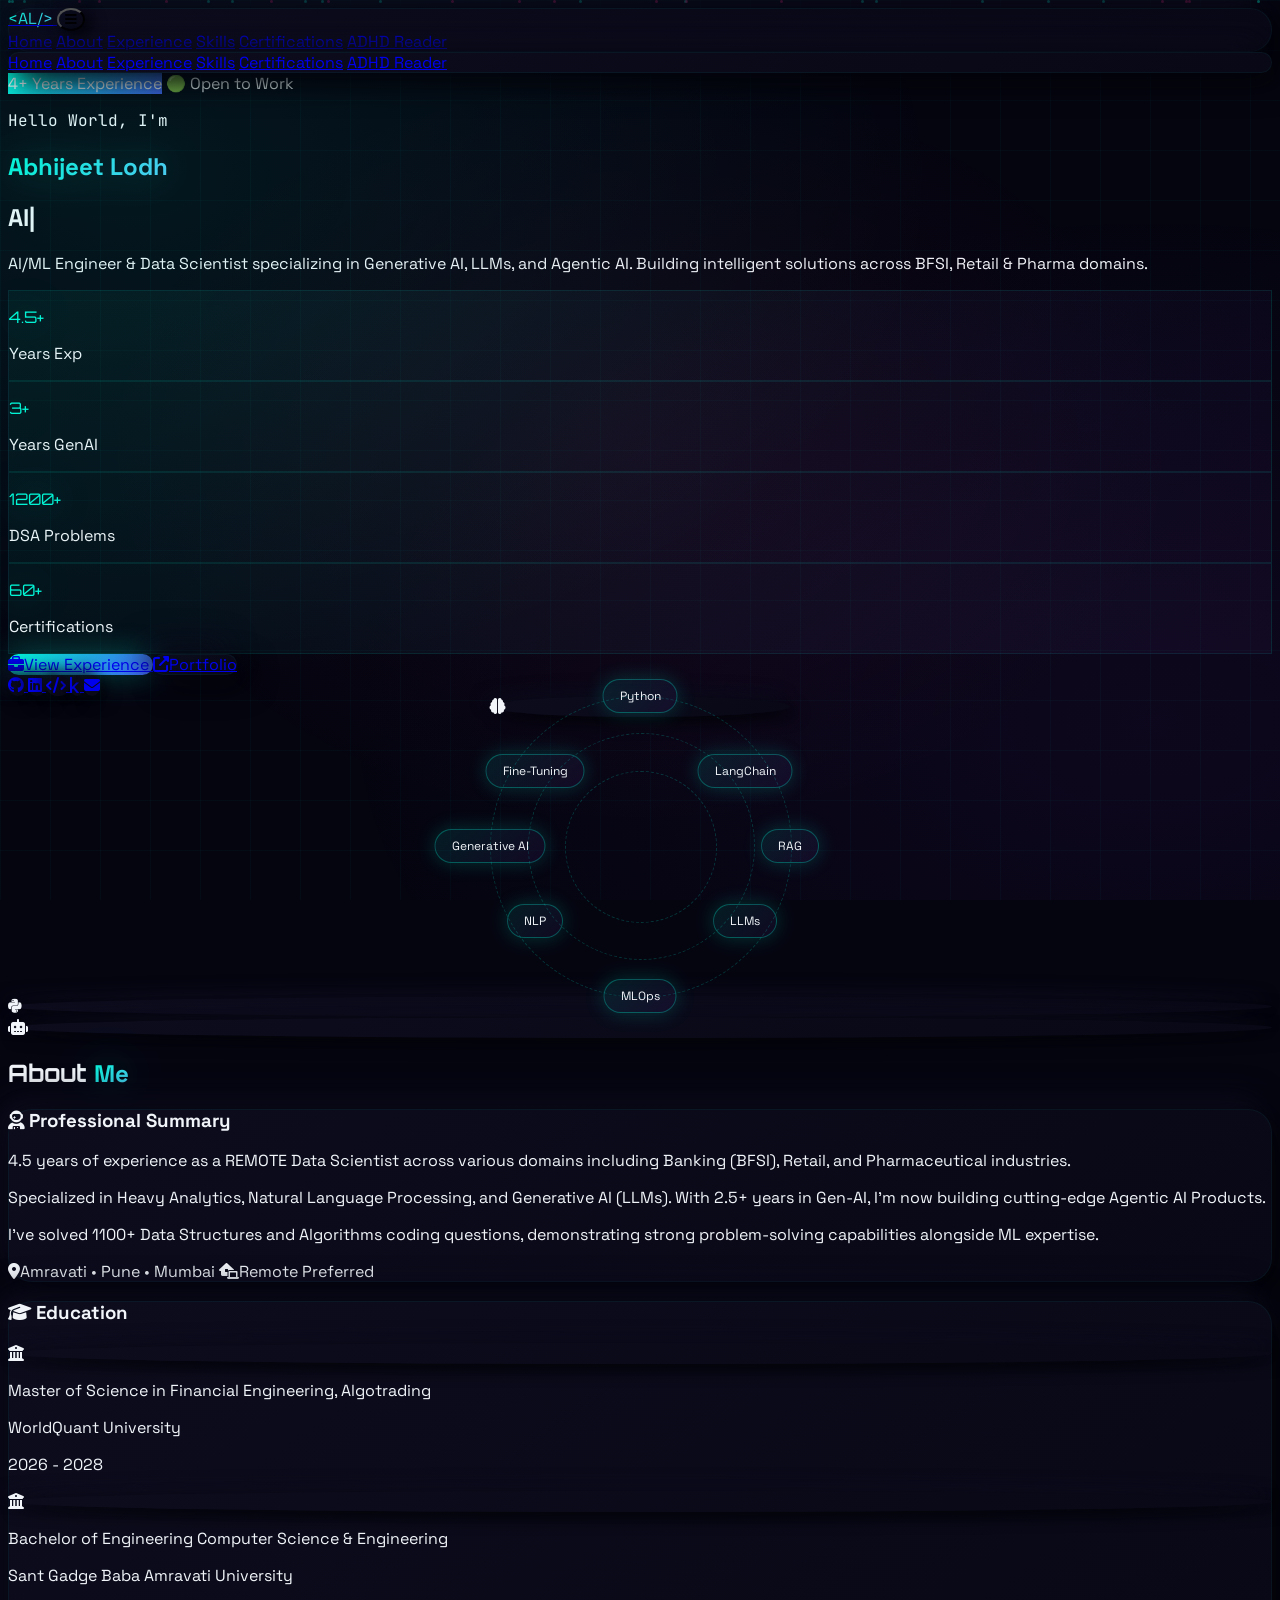
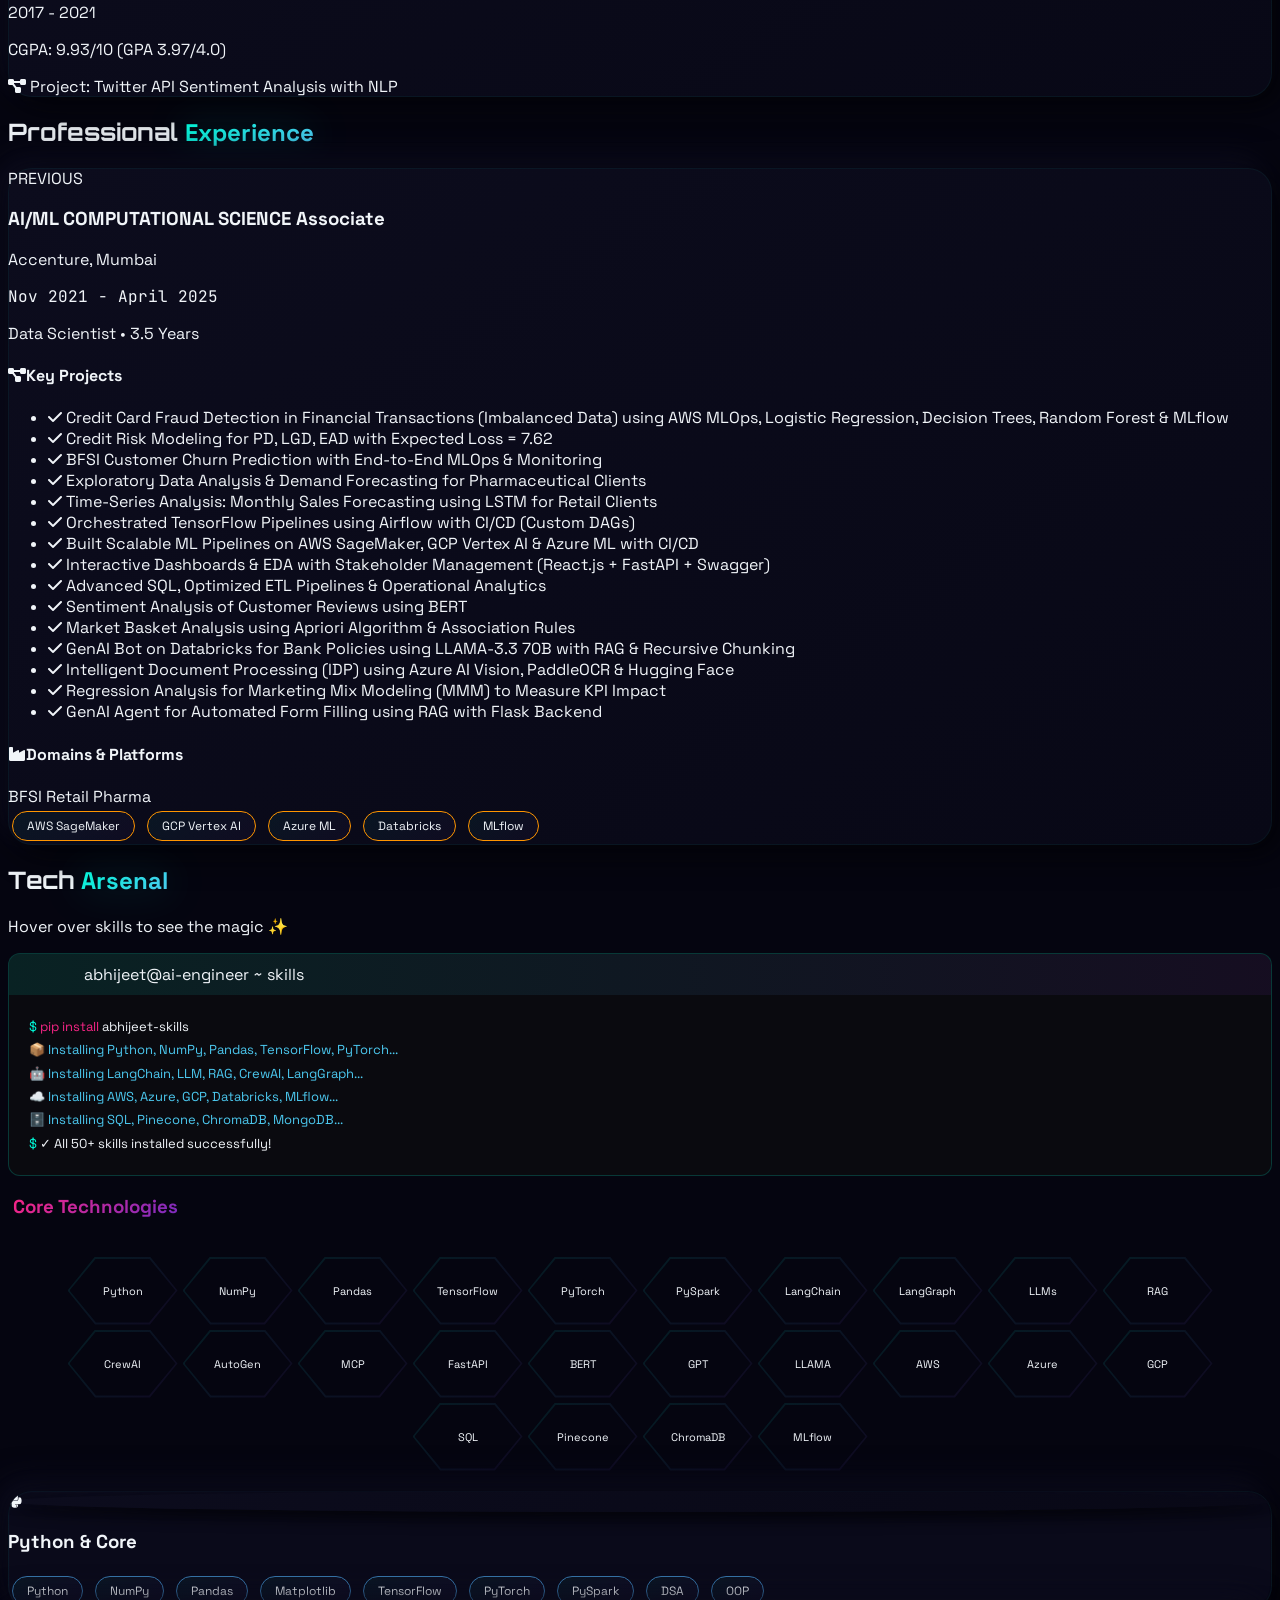
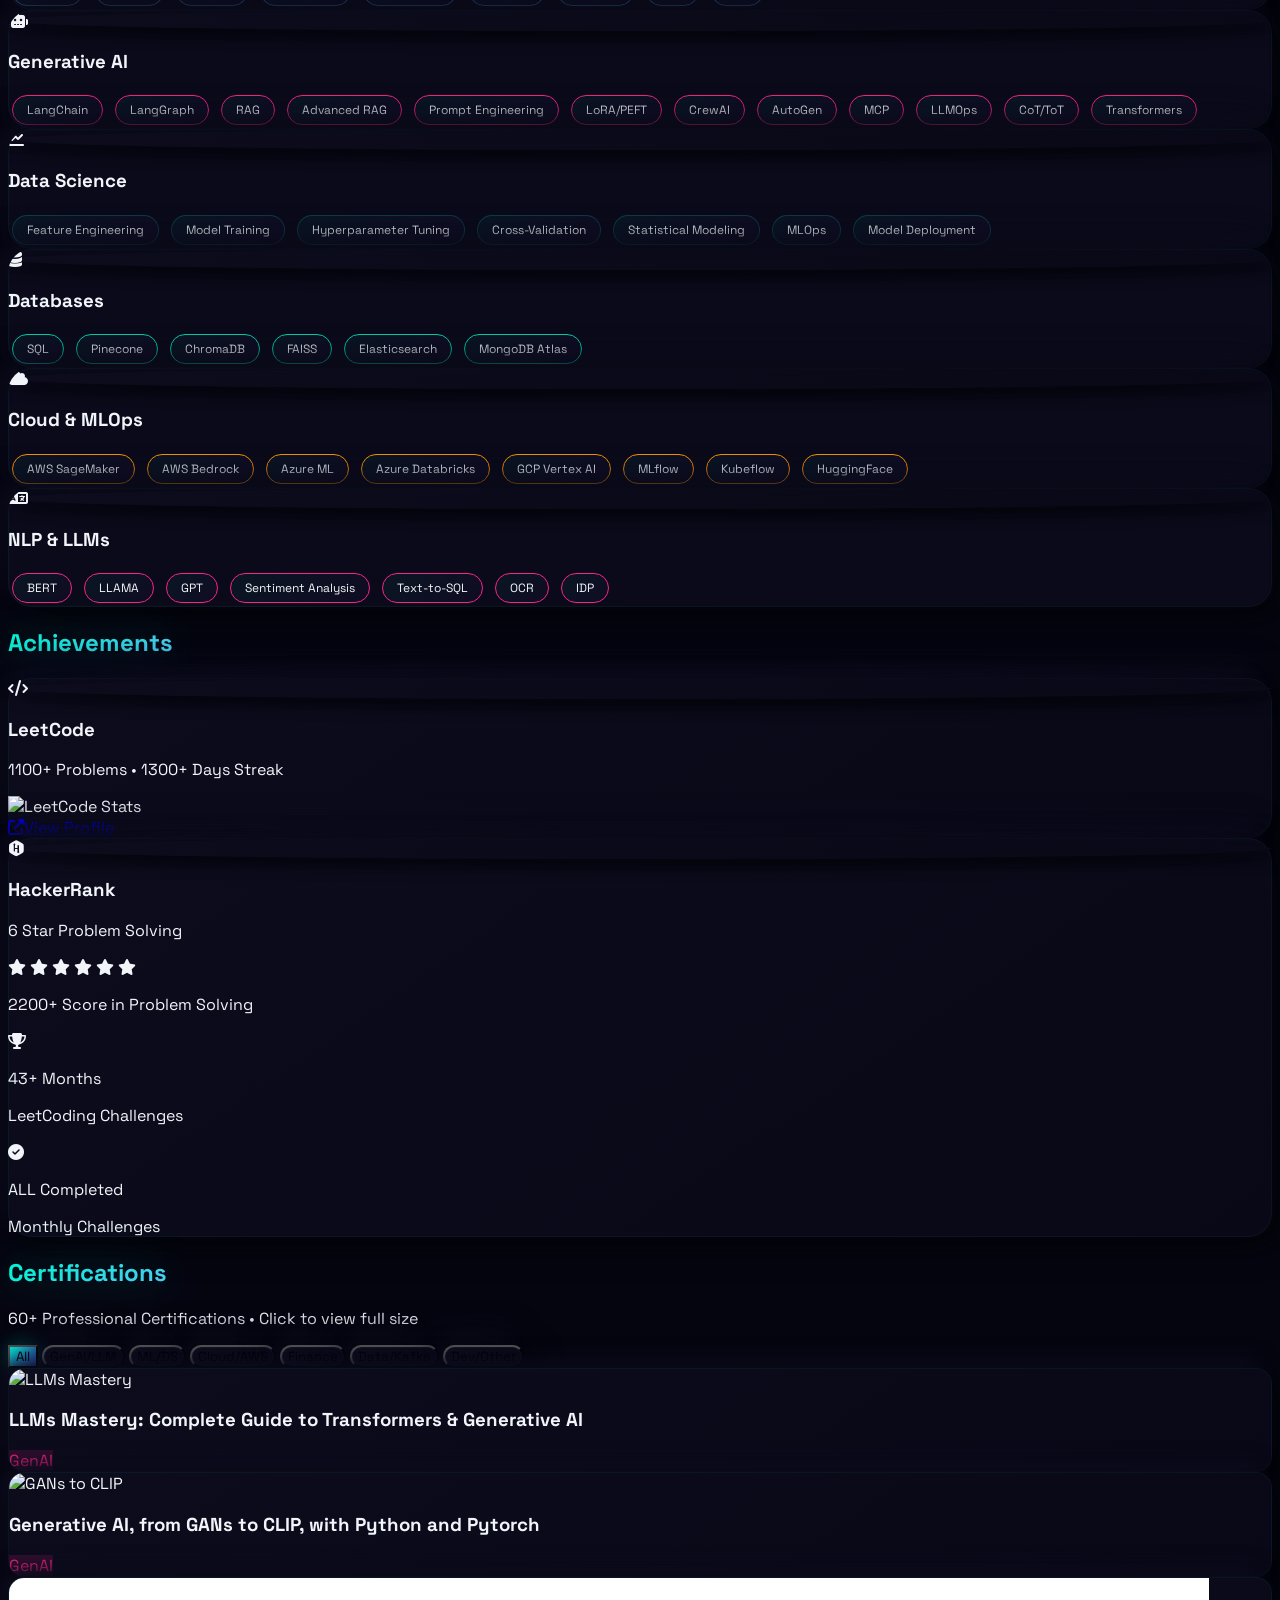
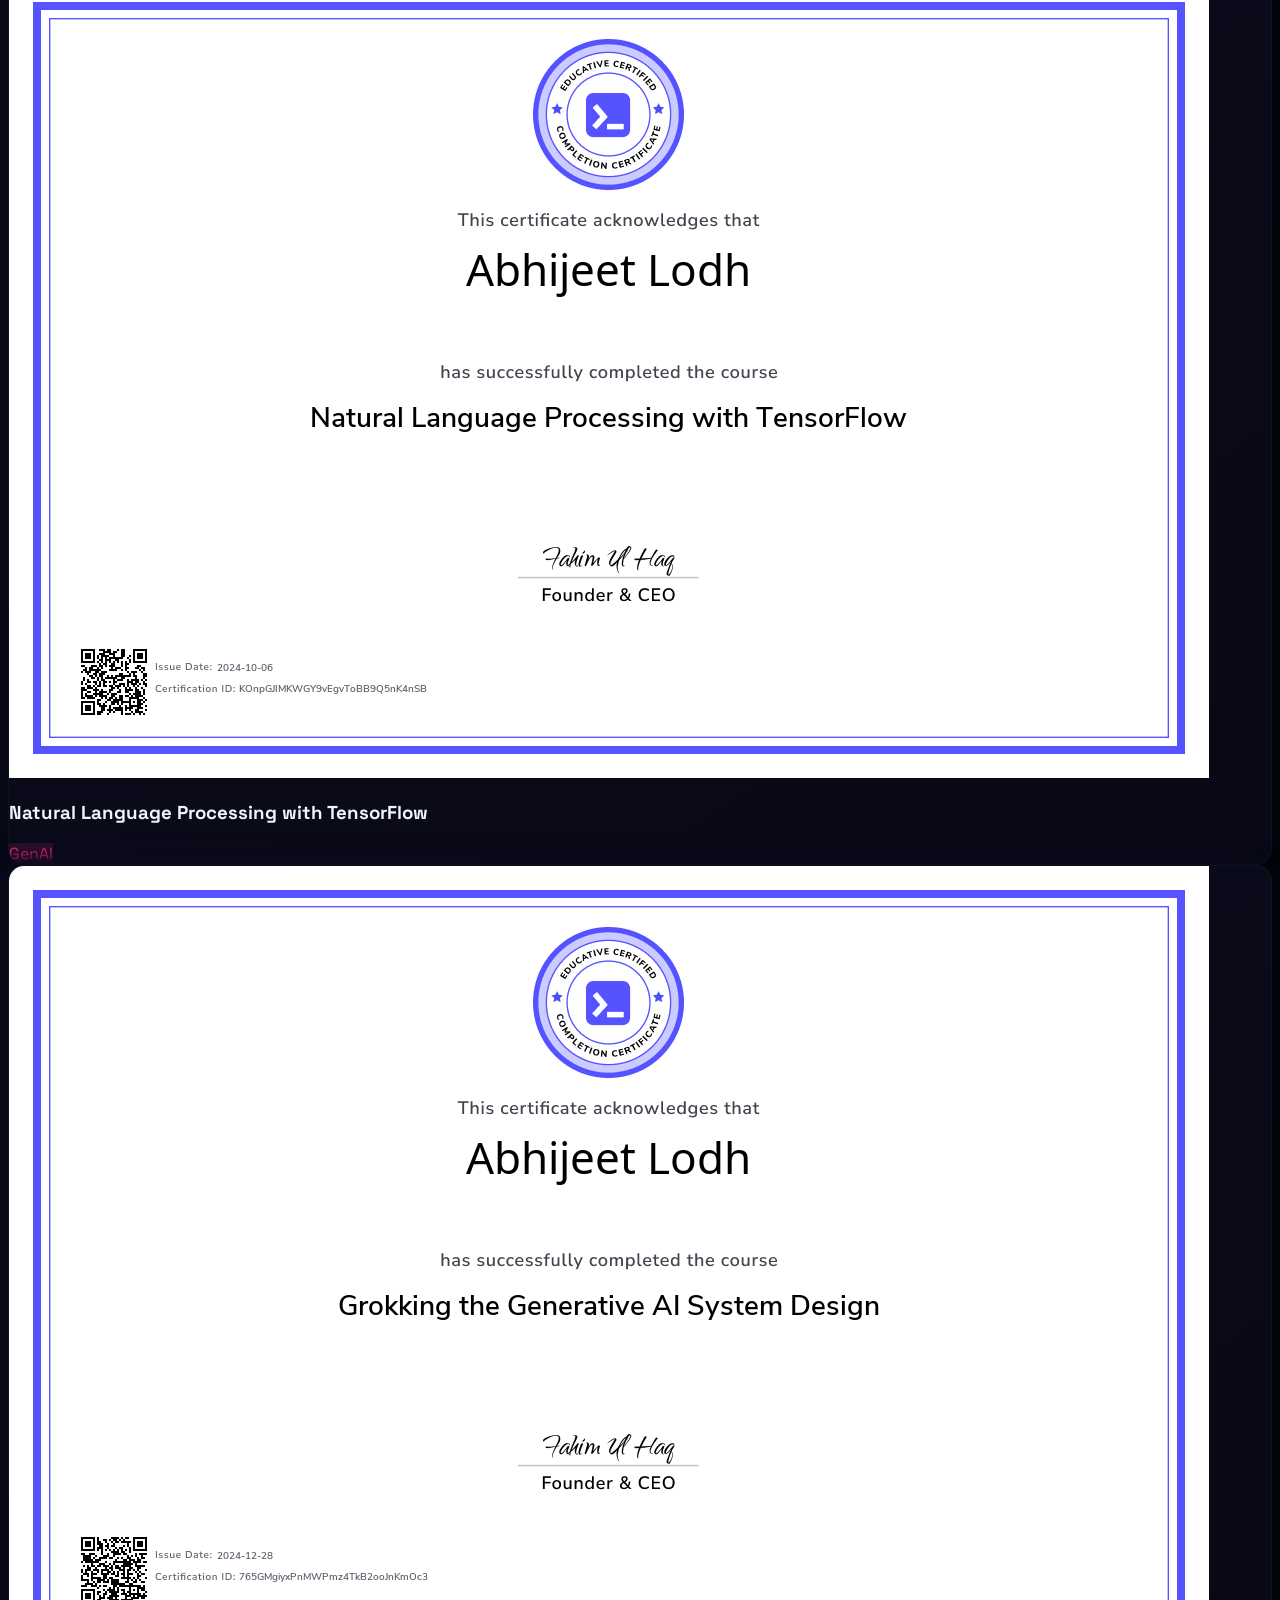
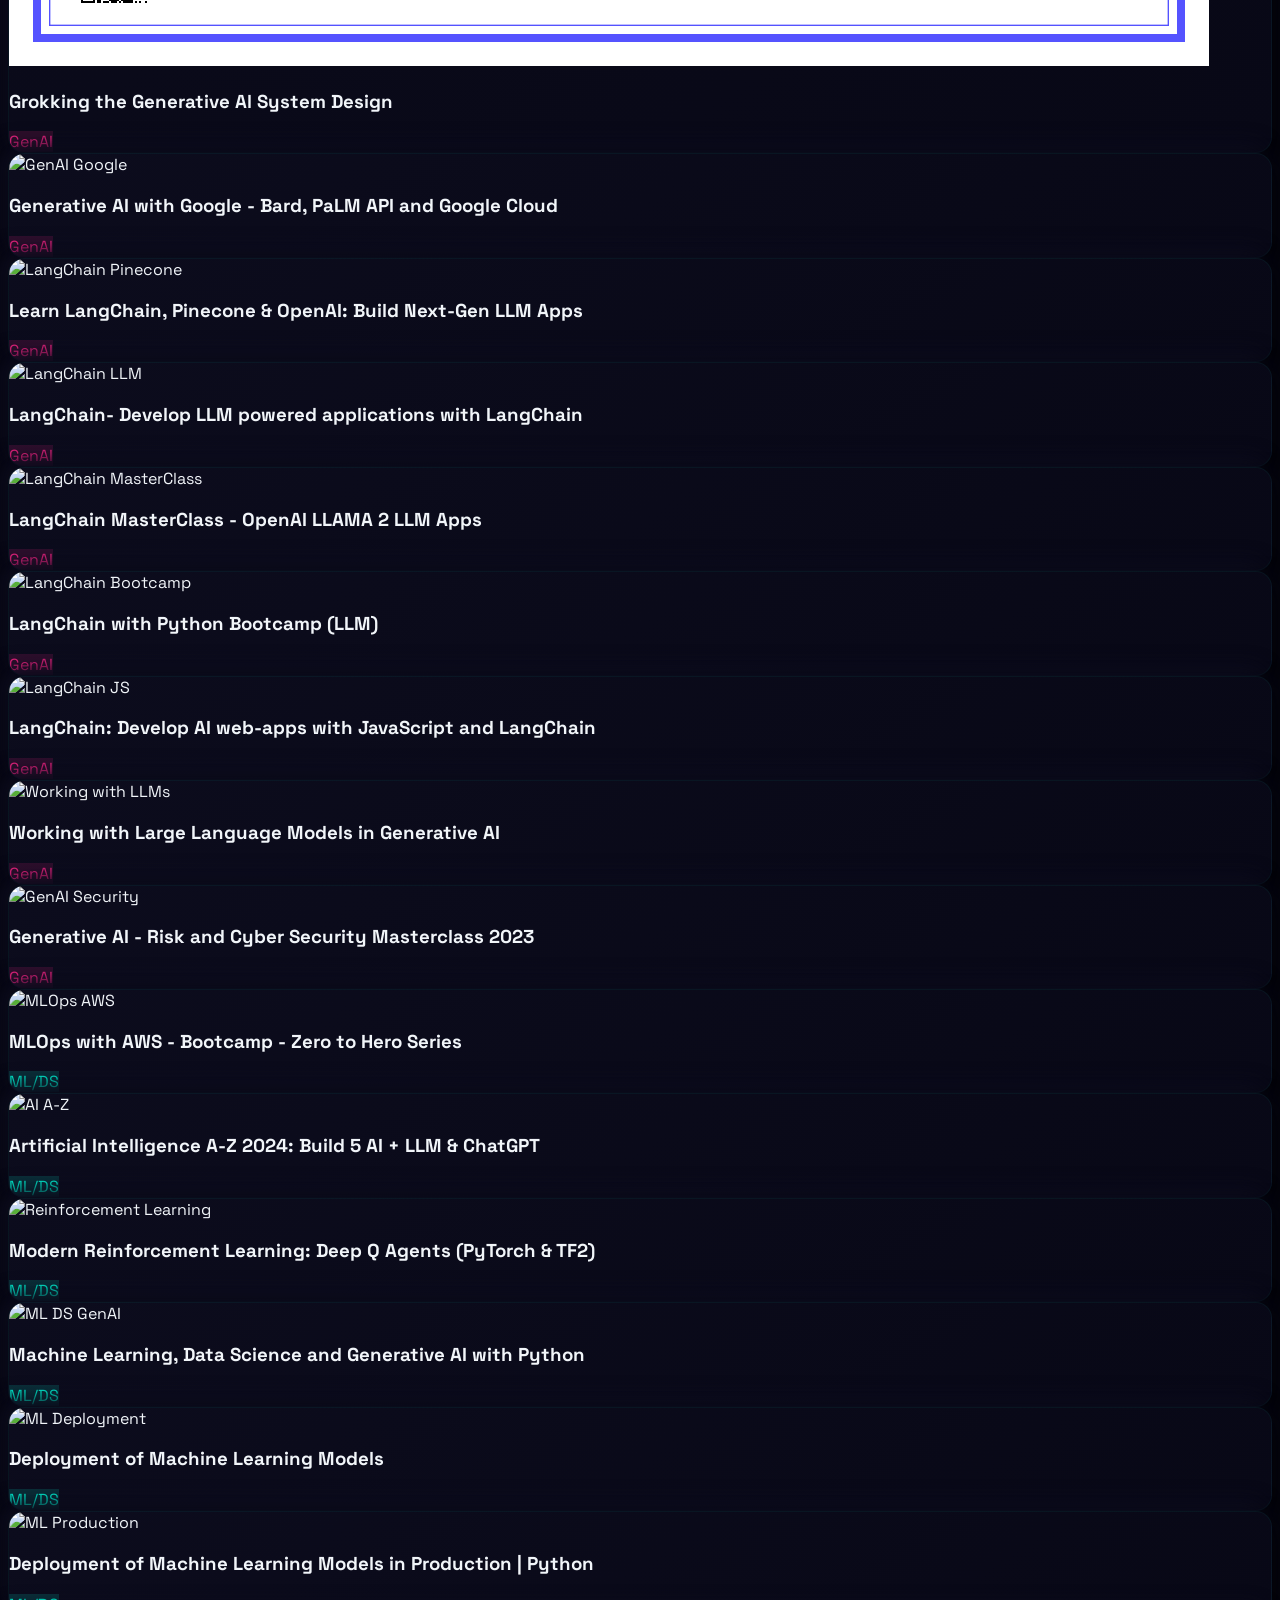
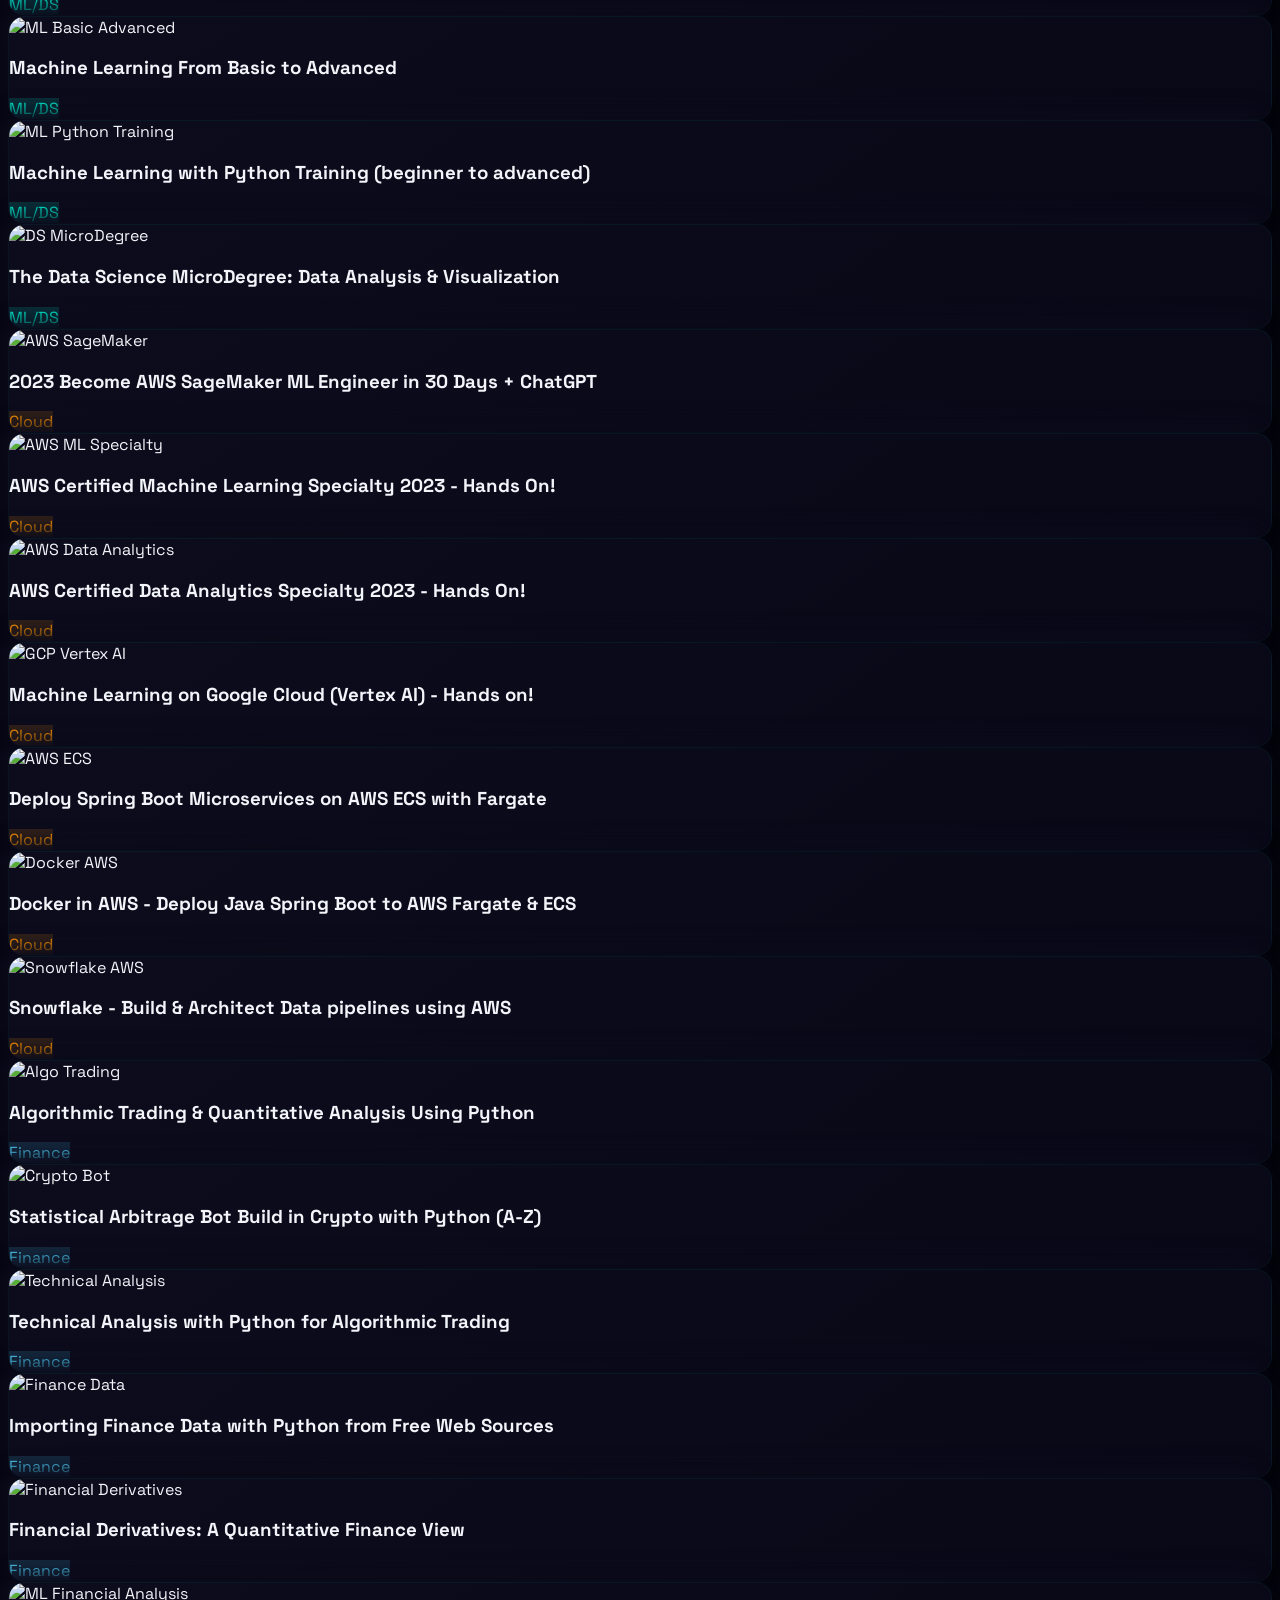
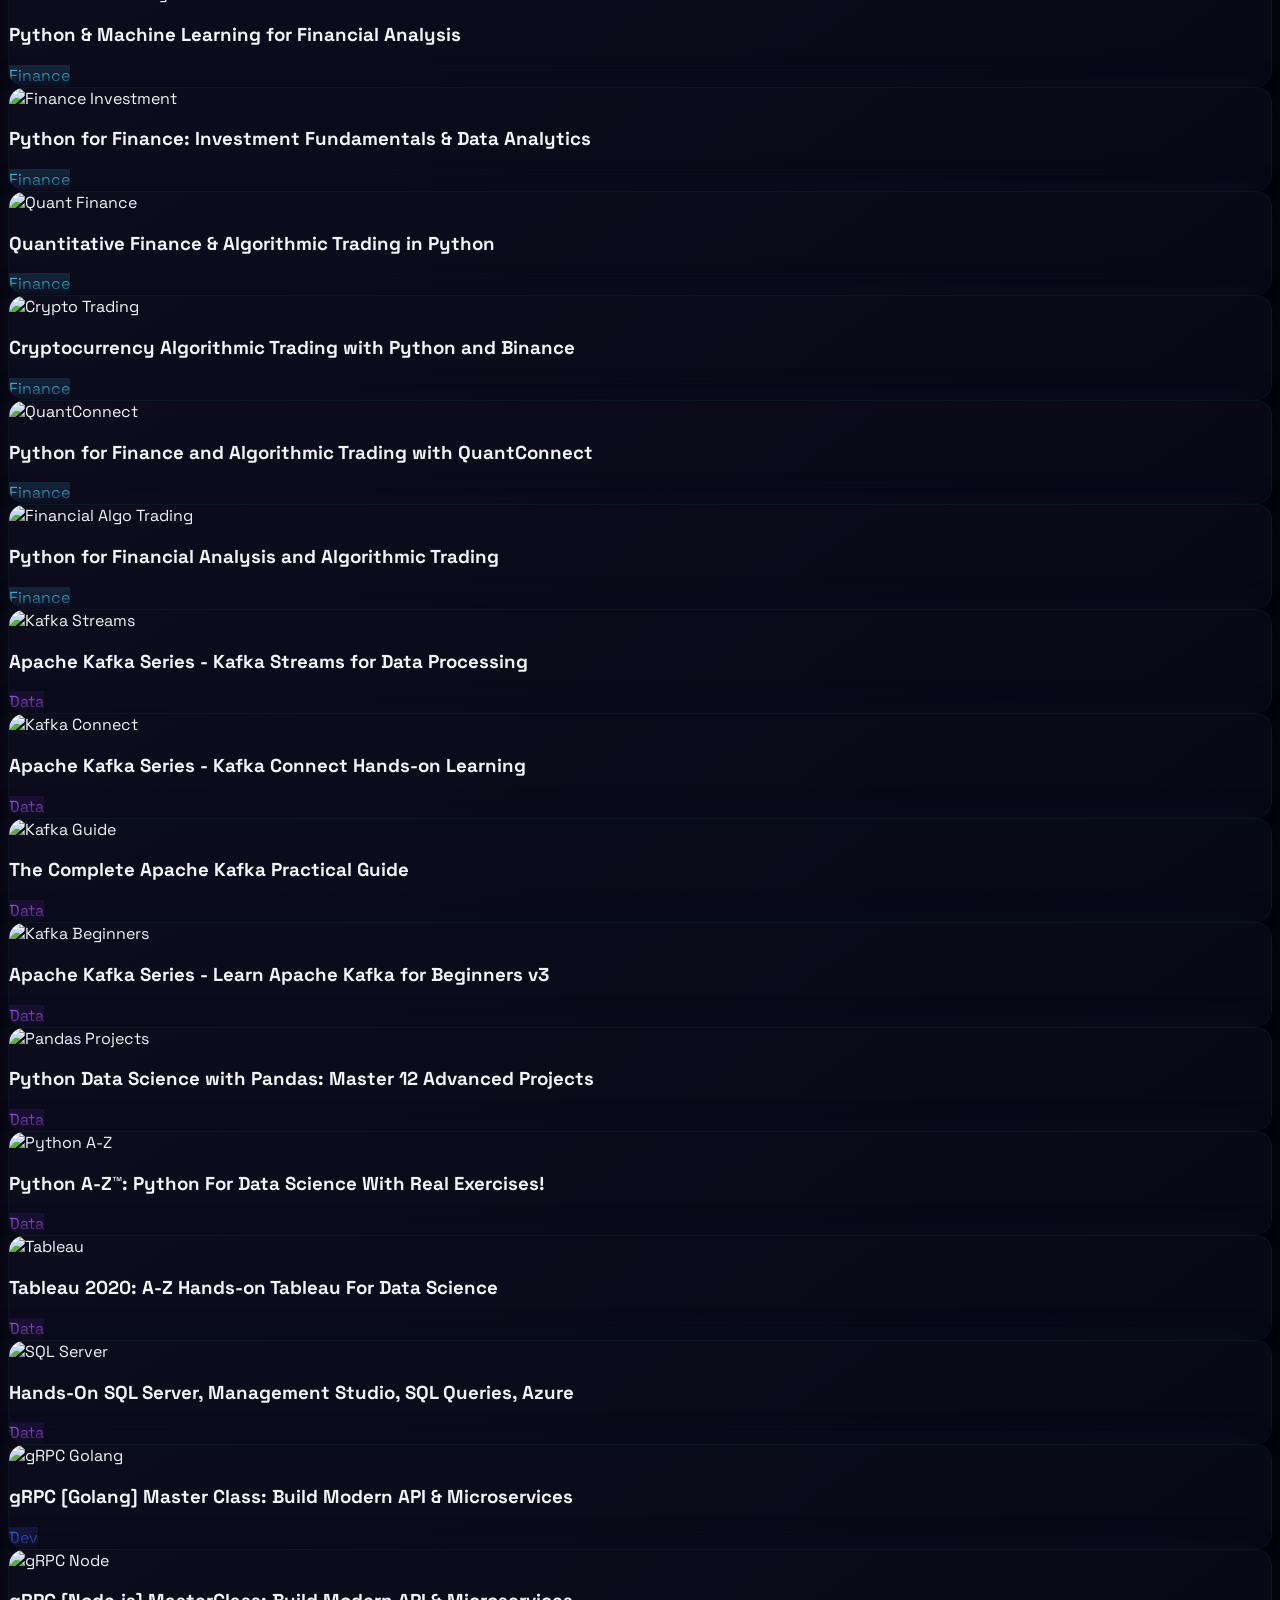
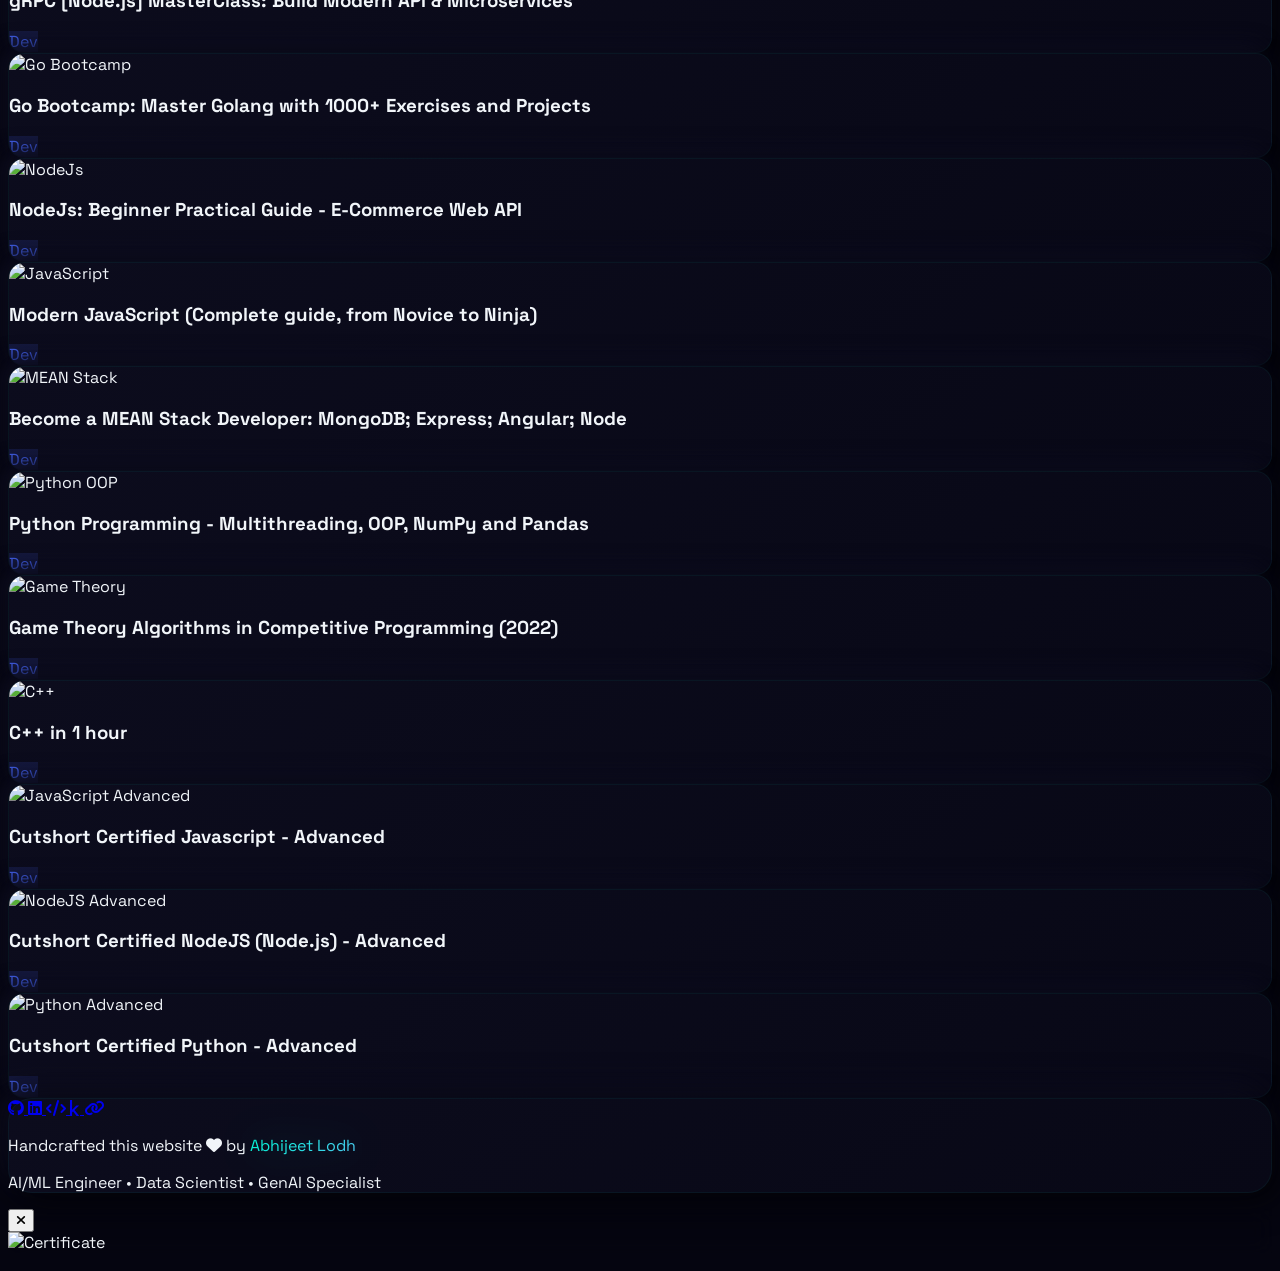
==== index.html @ 37ad2176 "Update index.html" ====
<!DOCTYPE html>
<html lang="en">
<head>
    <meta charset="UTF-8">
    <meta name="viewport" content="width=device-width, initial-scale=1.0">
    <title>Abhijeet Lodh | AI/ML Engineer & Data Scientist</title>
    <script src="https://cdn.jsdelivr.net/npm/@tailwindcss/browser@4"></script>
    <link href="https://fonts.googleapis.com/css2?family=Space+Grotesk:wght@300;400;500;600;700&family=JetBrains+Mono:wght@400;500&family=Orbitron:wght@400;500;600;700&display=swap" rel="stylesheet">
    <link rel="stylesheet" href="https://cdnjs.cloudflare.com/ajax/libs/font-awesome/6.4.0/css/all.min.css">
    <style>
        :root {
            --bg-main: #050510;
            --bg-card: #0a0a1a;
            --accent-1: #00f5d4;
            --accent-2: #7b2cbf;
            --accent-3: #f72585;
            --accent-4: #4361ee;
            --accent-5: #4cc9f0;
            --text-light: #f1f5f9;
            --text-muted: #94a3b8;
        }

        * {
            font-family: 'Space Grotesk', sans-serif;
        }

        code, .mono {
            font-family: 'JetBrains Mono', monospace;
        }

        .orbitron {
            font-family: 'Orbitron', sans-serif;
        }

        body {
            background: var(--bg-main);
            color: var(--text-light);
            overflow-x: hidden;
        }

        /* Animated Gradient Background */
        .gradient-bg {
            position: fixed;
            top: 0;
            left: 0;
            width: 100%;
            height: 100%;
            background: 
                radial-gradient(ellipse at 10% 20%, rgba(0, 245, 212, 0.08) 0%, transparent 50%),
                radial-gradient(ellipse at 90% 80%, rgba(123, 44, 191, 0.08) 0%, transparent 50%),
                radial-gradient(ellipse at 50% 50%, rgba(247, 37, 133, 0.05) 0%, transparent 60%);
            pointer-events: none;
            z-index: 0;
            animation: gradientShift 15s ease-in-out infinite;
        }

        @keyframes gradientShift {
            0%, 100% { opacity: 1; }
            50% { opacity: 0.7; }
        }

        /* Cyber Grid */
        .cyber-grid {
            position: fixed;
            top: 0;
            left: 0;
            width: 100%;
            height: 100%;
            background-image: 
                linear-gradient(rgba(0, 245, 212, 0.03) 1px, transparent 1px),
                linear-gradient(90deg, rgba(0, 245, 212, 0.03) 1px, transparent 1px);
            background-size: 50px 50px;
            pointer-events: none;
            z-index: 0;
        }

        /* Neumorphism Cards */
        .neu-card {
            background: linear-gradient(145deg, #0c0c1d, #080816);
            box-shadow: 
                10px 10px 30px #030308,
                -10px -10px 30px #0d0d1f,
                inset 0 0 0 1px rgba(0, 245, 212, 0.05);
            border-radius: 24px;
            transition: all 0.4s cubic-bezier(0.175, 0.885, 0.32, 1.275);
        }

        .neu-card:hover {
            box-shadow: 
                15px 15px 40px #030308,
                -15px -15px 40px #0d0d1f,
                inset 0 0 0 1px rgba(0, 245, 212, 0.15),
                0 0 30px rgba(0, 245, 212, 0.1);
            transform: translateY(-5px);
        }

        .neu-button {
            background: linear-gradient(135deg, var(--accent-1), var(--accent-4));
            box-shadow: 0 0 30px rgba(0, 245, 212, 0.3);
            border-radius: 50px;
            transition: all 0.3s ease;
        }

        .neu-button:hover {
            transform: scale(1.05);
            box-shadow: 0 0 50px rgba(0, 245, 212, 0.5);
        }

        .neu-circle {
            background: linear-gradient(145deg, #0c0c1d, #080816);
            box-shadow: 
                6px 6px 15px #030308,
                -6px -6px 15px #0d0d1f;
            border-radius: 50%;
            transition: all 0.3s ease;
        }

        .neu-circle:hover {
            box-shadow: 
                6px 6px 15px #030308,
                -6px -6px 15px #0d0d1f,
                0 0 25px rgba(0, 245, 212, 0.4);
        }

        /* Glowing Text */
        .glow-text {
            background: linear-gradient(135deg, var(--accent-1), var(--accent-5));
            -webkit-background-clip: text;
            -webkit-text-fill-color: transparent;
            background-clip: text;
            filter: drop-shadow(0 0 20px rgba(0, 245, 212, 0.3));
        }

        .glow-text-pink {
            background: linear-gradient(135deg, var(--accent-3), var(--accent-2));
            -webkit-background-clip: text;
            -webkit-text-fill-color: transparent;
            background-clip: text;
        }

        /* Floating Animation */
        @keyframes float {
            0%, 100% { transform: translateY(0px) rotate(0deg); }
            50% { transform: translateY(-20px) rotate(3deg); }
        }

        .floating { animation: float 6s ease-in-out infinite; }

        /* ============================================ */
        /* SKILLS SECTION - THE MAGIC HAPPENS HERE!   */
        /* ============================================ */

        /* Skill Orbit Animation */
        .orbit-container {
            position: relative;
            width: 300px;
            height: 300px;
            margin: 0 auto;
        }

        .orbit-ring {
            position: absolute;
            border: 1px dashed rgba(0, 245, 212, 0.2);
            border-radius: 50%;
            animation: rotate 20s linear infinite;
        }

        .orbit-ring:nth-child(1) { width: 100%; height: 100%; animation-duration: 25s; }
        .orbit-ring:nth-child(2) { width: 75%; height: 75%; top: 12.5%; left: 12.5%; animation-duration: 20s; animation-direction: reverse; }
        .orbit-ring:nth-child(3) { width: 50%; height: 50%; top: 25%; left: 25%; animation-duration: 15s; }

        @keyframes rotate {
            from { transform: rotate(0deg); }
            to { transform: rotate(360deg); }
        }

        .orbit-skill {
            position: absolute;
            padding: 8px 16px;
            background: linear-gradient(135deg, rgba(0, 245, 212, 0.1), rgba(123, 44, 191, 0.1));
            border: 1px solid rgba(0, 245, 212, 0.3);
            border-radius: 20px;
            font-size: 12px;
            white-space: nowrap;
            animation: counterRotate 20s linear infinite;
            box-shadow: 0 0 20px rgba(0, 245, 212, 0.2);
        }

        @keyframes counterRotate {
            from { transform: translate(-50%, -50%) rotate(0deg); }
            to { transform: translate(-50%, -50%) rotate(-360deg); }
        }

        /* Terminal Style */
        .terminal {
            background: #0a0a0f;
            border: 1px solid rgba(0, 245, 212, 0.2);
            border-radius: 12px;
            overflow: hidden;
        }

        .terminal-header {
            background: linear-gradient(90deg, rgba(0, 245, 212, 0.1), rgba(123, 44, 191, 0.1));
            padding: 10px 15px;
            display: flex;
            gap: 8px;
        }

        .terminal-dot {
            width: 12px;
            height: 12px;
            border-radius: 50%;
        }

        .terminal-body {
            padding: 20px;
            font-family: 'JetBrains Mono', monospace;
            font-size: 13px;
            line-height: 1.8;
        }

        .terminal-line {
            opacity: 0;
            animation: typeIn 0.5s ease forwards;
        }

        @keyframes typeIn {
            to { opacity: 1; }
        }

        .terminal-prompt { color: var(--accent-1); }
        .terminal-command { color: var(--accent-3); }
        .terminal-output { color: var(--accent-5); }

        /* Hexagon Skills Grid */
        .hex-grid {
            display: flex;
            flex-wrap: wrap;
            justify-content: center;
            gap: 5px;
            padding: 20px;
        }

        .hex-skill {
            position: relative;
            width: 100px;
            height: 58px;
            background: linear-gradient(135deg, rgba(0, 245, 212, 0.1), rgba(123, 44, 191, 0.1));
            display: flex;
            align-items: center;
            justify-content: center;
            clip-path: polygon(25% 0%, 75% 0%, 100% 50%, 75% 100%, 25% 100%, 0% 50%);
            transition: all 0.3s ease;
            cursor: pointer;
            font-size: 11px;
            text-align: center;
            padding: 5px;
        }

        .hex-skill::before {
            content: '';
            position: absolute;
            inset: 2px;
            background: var(--bg-main);
            clip-path: polygon(25% 0%, 75% 0%, 100% 50%, 75% 100%, 25% 100%, 0% 50%);
            z-index: -1;
        }

        .hex-skill:hover {
            background: linear-gradient(135deg, var(--accent-1), var(--accent-2));
            transform: scale(1.1);
            box-shadow: 0 0 30px rgba(0, 245, 212, 0.5);
            z-index: 10;
        }

        .hex-skill:hover::before {
            background: linear-gradient(135deg, rgba(0, 245, 212, 0.2), rgba(123, 44, 191, 0.2));
        }

        /* Skill Category Card */
        .skill-category {
            position: relative;
            overflow: hidden;
        }

        .skill-category::before {
            content: '';
            position: absolute;
            top: -50%;
            left: -50%;
            width: 200%;
            height: 200%;
            background: conic-gradient(from 0deg, transparent, var(--accent-1), transparent 30%);
            animation: borderRotate 4s linear infinite;
            opacity: 0;
            transition: opacity 0.3s ease;
        }

        .skill-category:hover::before {
            opacity: 1;
        }

        .skill-category::after {
            content: '';
            position: absolute;
            inset: 2px;
            background: var(--bg-card);
            border-radius: 22px;
            z-index: 0;
        }

        .skill-category > * {
            position: relative;
            z-index: 1;
        }

        @keyframes borderRotate {
            to { transform: rotate(360deg); }
        }

        /* Skill Pills with Glow */
        .skill-pill {
            display: inline-block;
            padding: 6px 14px;
            margin: 4px;
            background: linear-gradient(135deg, rgba(0, 245, 212, 0.05), rgba(123, 44, 191, 0.05));
            border: 1px solid rgba(0, 245, 212, 0.2);
            border-radius: 20px;
            font-size: 12px;
            transition: all 0.3s ease;
            cursor: default;
        }

        .skill-pill:hover {
            background: linear-gradient(135deg, rgba(0, 245, 212, 0.2), rgba(123, 44, 191, 0.2));
            border-color: var(--accent-1);
            box-shadow: 0 0 20px rgba(0, 245, 212, 0.3);
            transform: translateY(-3px) scale(1.05);
        }

        .skill-pill.python { border-color: #3776ab; }
        .skill-pill.python:hover { box-shadow: 0 0 20px rgba(55, 118, 171, 0.5); }
        .skill-pill.ai { border-color: #f72585; }
        .skill-pill.ai:hover { box-shadow: 0 0 20px rgba(247, 37, 133, 0.5); }
        .skill-pill.cloud { border-color: #ff9500; }
        .skill-pill.cloud:hover { box-shadow: 0 0 20px rgba(255, 149, 0, 0.5); }
        .skill-pill.db { border-color: #00d4aa; }
        .skill-pill.db:hover { box-shadow: 0 0 20px rgba(0, 212, 170, 0.5); }

        /* DNA Helix for Skills */
        .dna-container {
            position: relative;
            height: 400px;
            overflow: hidden;
        }

        .dna-strand {
            position: absolute;
            width: 100%;
            animation: dnaScroll 20s linear infinite;
        }

        @keyframes dnaScroll {
            from { transform: translateY(0); }
            to { transform: translateY(-50%); }
        }

        /* Certificates */
        .cert-card {
            background: linear-gradient(145deg, #0c0c1d, #080816);
            box-shadow: 8px 8px 20px #030308, -8px -8px 20px #0d0d1f;
            border-radius: 16px;
            overflow: hidden;
            transition: all 0.4s cubic-bezier(0.175, 0.885, 0.32, 1.275);
            border: 1px solid rgba(0, 245, 212, 0.05);
        }

        .cert-card:hover {
            transform: scale(1.03) translateY(-5px);
            box-shadow: 
                12px 12px 30px #030308,
                -12px -12px 30px #0d0d1f,
                0 0 40px rgba(0, 245, 212, 0.15);
            border-color: rgba(0, 245, 212, 0.3);
        }

        .cert-card img {
            transition: transform 0.5s ease;
        }

        .cert-card:hover img {
            transform: scale(1.05);
        }

        /* Category Colors */
        .cat-genai { background: rgba(247, 37, 133, 0.15); color: #f72585; border-color: rgba(247, 37, 133, 0.3); }
        .cat-ml { background: rgba(0, 245, 212, 0.15); color: #00f5d4; border-color: rgba(0, 245, 212, 0.3); }
        .cat-cloud { background: rgba(255, 149, 0, 0.15); color: #ff9500; border-color: rgba(255, 149, 0, 0.3); }
        .cat-finance { background: rgba(76, 201, 240, 0.15); color: #4cc9f0; border-color: rgba(76, 201, 240, 0.3); }
        .cat-data { background: rgba(123, 44, 191, 0.15); color: #a855f7; border-color: rgba(123, 44, 191, 0.3); }
        .cat-dev { background: rgba(67, 97, 238, 0.15); color: #4361ee; border-color: rgba(67, 97, 238, 0.3); }

        /* Scrollbar */
        ::-webkit-scrollbar { width: 8px; }
        ::-webkit-scrollbar-track { background: var(--bg-main); }
        ::-webkit-scrollbar-thumb { background: linear-gradient(180deg, var(--accent-1), var(--accent-2)); border-radius: 4px; }

        /* Nav */
        .nav-link {
            position: relative;
        }

        .nav-link::after {
            content: '';
            position: absolute;
            bottom: -5px;
            left: 0;
            width: 0;
            height: 2px;
            background: linear-gradient(90deg, var(--accent-1), var(--accent-3));
            transition: width 0.3s ease;
            border-radius: 2px;
        }

        .nav-link:hover::after {
            width: 100%;
        }

        /* Stats */
        .stat-card {
            background: linear-gradient(135deg, rgba(0, 245, 212, 0.05), rgba(123, 44, 191, 0.05));
            border: 1px solid rgba(0, 245, 212, 0.1);
        }

        /* Experience Badge */
        .exp-badge {
            background: linear-gradient(135deg, var(--accent-1), var(--accent-4));
            animation: pulse-glow 2s ease-in-out infinite;
        }

        @keyframes pulse-glow {
            0%, 100% { box-shadow: 0 0 20px rgba(0, 245, 212, 0.4); }
            50% { box-shadow: 0 0 40px rgba(0, 245, 212, 0.6); }
        }

        /* Particles */
        #particles {
            position: fixed;
            top: 0;
            left: 0;
            width: 100%;
            height: 100%;
            pointer-events: none;
            z-index: 0;
        }

        .particle {
            position: absolute;
            width: 3px;
            height: 3px;
            background: var(--accent-1);
            border-radius: 50%;
            opacity: 0.5;
            animation: particleFloat 20s infinite;
        }

        @keyframes particleFloat {
            0%, 100% { transform: translateY(100vh) rotate(0deg); opacity: 0; }
            10% { opacity: 0.5; }
            90% { opacity: 0.5; }
            100% { transform: translateY(-100vh) rotate(720deg); opacity: 0; }
        }

        /* Filter Buttons */
        .filter-btn {
            transition: all 0.3s ease;
        }

        .filter-btn.active {
            background: linear-gradient(135deg, var(--accent-1), var(--accent-4)) !important;
            box-shadow: 0 0 20px rgba(0, 245, 212, 0.3);
        }

        /* Modal */
        .modal {
            backdrop-filter: blur(10px);
        }

        @media (max-width: 768px) {
            .hex-skill { width: 80px; height: 46px; font-size: 9px; }
            .orbit-container { width: 250px; height: 250px; }
        }
    </style>
</head>
<body class="min-h-screen">
    <!-- Background Effects -->
    <div class="gradient-bg"></div>
    <div class="cyber-grid"></div>
    <div id="particles"></div>

    <!-- Navigation -->
    <nav class="fixed top-0 left-0 right-0 z-50 py-4 px-4 md:px-8">
        <div class="neu-card max-w-7xl mx-auto px-6 py-4 flex justify-between items-center">
            <a href="#" class="text-xl md:text-2xl font-bold orbitron">
                <span class="glow-text">&lt;AL/&gt;</span>
            </a>
            
            <button id="menuBtn" class="md:hidden neu-circle w-10 h-10 flex items-center justify-center">
                <i class="fas fa-bars text-[#00f5d4]"></i>
            </button>

            <div class="hidden md:flex gap-8">
                <a href="#home" class="nav-link hover:text-[#00f5d4] transition">Home</a>
                <a href="#about" class="nav-link hover:text-[#00f5d4] transition">About</a>
                <a href="#experience" class="nav-link hover:text-[#00f5d4] transition">Experience</a>
                <a href="#skills" class="nav-link hover:text-[#00f5d4] transition">Skills</a>
                <a href="#certifications" class="nav-link hover:text-[#00f5d4] transition">Certifications</a>
                <a href="/adhdreader" class="nav-link hover:text-[#00f5d4] transition">ADHD Reader</a>
            </div>
        </div>

        <!-- Mobile Menu -->
        <div id="mobileMenu" class="hidden md:hidden mt-4 neu-card max-w-7xl mx-auto p-6">
            <div class="flex flex-col gap-4">
                <a href="#home" class="hover:text-[#00f5d4] transition">Home</a>
                <a href="#about" class="hover:text-[#00f5d4] transition">About</a>
                <a href="#experience" class="hover:text-[#00f5d4] transition">Experience</a>
                <a href="#skills" class="hover:text-[#00f5d4] transition">Skills</a>
                <a href="#certifications" class="hover:text-[#00f5d4] transition">Certifications</a>
                <a href="/adhdreader" class="hover:text-[#00f5d4] transition">ADHD Reader</a>
            </div>
        </div>
    </nav>

    <!-- Hero Section -->
    <section id="home" class="min-h-screen flex items-center justify-center px-4 md:px-8 pt-24 relative z-10">
        <div class="max-w-7xl mx-auto grid lg:grid-cols-2 gap-12 items-center">
            <div class="order-2 lg:order-1">
                <div class="flex items-center gap-3 mb-4 flex-wrap">
                    <span class="exp-badge px-4 py-1 rounded-full text-sm font-medium text-black">4+ Years Experience</span>
                    <span class="px-3 py-1 rounded-full text-xs border border-green-500/30 text-green-400 bg-green-500/10">🟢 Open to Work</span>
                </div>
                
                <p class="text-[#00f5d4] text-lg mb-2 font-medium mono">Hello World, I'm</p>
                <h1 class="text-4xl md:text-6xl font-bold mb-4 orbitron">
                    <span class="glow-text">Abhijeet Lodh</span>
                </h1>
                <h2 class="text-xl md:text-2xl text-[#94a3b8] mb-6">
                    <span id="typewriter"></span><span class="animate-pulse text-[#00f5d4]">|</span>
                </h2>
                <p class="text-[#94a3b8] mb-6 leading-relaxed text-lg">
                    <span class="text-white font-medium">AI/ML Engineer & Data Scientist</span> specializing in 
                    <span class="text-[#f72585]">Generative AI</span>, 
                    <span class="text-[#00f5d4]">LLMs</span>, and 
                    <span class="text-[#4cc9f0]">Agentic AI</span>. 
                    Building intelligent solutions across BFSI, Retail & Pharma domains.
                </p>

                <!-- Quick Stats -->
                <div class="grid grid-cols-2 md:grid-cols-4 gap-4 mb-8">
                    <div class="stat-card rounded-xl p-4 text-center">
                        <p class="text-2xl font-bold glow-text orbitron">4.5+</p>
                        <p class="text-xs text-[#94a3b8]">Years Exp</p>
                    </div>
                    <div class="stat-card rounded-xl p-4 text-center">
                        <p class="text-2xl font-bold glow-text orbitron">3+</p>
                        <p class="text-xs text-[#94a3b8]">Years GenAI</p>
                    </div>
                    <div class="stat-card rounded-xl p-4 text-center">
                        <p class="text-2xl font-bold glow-text orbitron">1200+</p>
                        <p class="text-xs text-[#94a3b8]">DSA Problems</p>
                    </div>
                    <div class="stat-card rounded-xl p-4 text-center">
                        <p class="text-2xl font-bold glow-text orbitron">60+</p>
                        <p class="text-xs text-[#94a3b8]">Certifications</p>
                    </div>
                </div>

                <div class="flex flex-wrap gap-4 mb-8">
                    <a href="#experience" class="neu-button px-8 py-3 text-black font-medium">
                        <i class="fas fa-briefcase mr-2"></i>View Experience
                    </a>
                    <a href="https://bento.me/abhijeetlodh" target="_blank" class="neu-card px-8 py-3 font-medium hover:text-[#00f5d4] transition">
                        <i class="fas fa-external-link-alt mr-2"></i>Portfolio
                    </a>
                </div>

                <!-- Social Links -->
                <div class="flex gap-4">
                    <a href="https://github.com/abhijeetlodh" target="_blank" class="neu-circle w-12 h-12 flex items-center justify-center hover:text-[#00f5d4] transition" title="GitHub">
                        <i class="fab fa-github text-xl"></i>
                    </a>
                    <a href="https://www.linkedin.com/in/abhijeet-lodh-sde/" target="_blank" class="neu-circle w-12 h-12 flex items-center justify-center hover:text-[#0077b5] transition" title="LinkedIn">
                        <i class="fab fa-linkedin text-xl"></i>
                    </a>
                    <a href="https://leetcode.com/u/abhijeetlodh/" target="_blank" class="neu-circle w-12 h-12 flex items-center justify-center hover:text-[#ffa116] transition" title="LeetCode">
                        <i class="fas fa-code text-xl"></i>
                    </a>
                    <a href="https://www.kaggle.com/abhijeetlodh" target="_blank" class="neu-circle w-12 h-12 flex items-center justify-center hover:text-[#20beff] transition" title="Kaggle">
                        <i class="fab fa-kaggle text-xl"></i>
                    </a>
                    <a href="mailto:abhijeetlodh@gmail.com" class="neu-circle w-12 h-12 flex items-center justify-center hover:text-[#f72585] transition" title="Email">
                        <i class="fas fa-envelope text-xl"></i>
                    </a>
                </div>
            </div>

            <div class="order-1 lg:order-2 flex justify-center">
                <div class="relative">
                    <!-- Orbit Animation -->
                    <div class="orbit-container floating">
                        <div class="orbit-ring"></div>
                        <div class="orbit-ring"></div>
                        <div class="orbit-ring"></div>
                        
                        <!-- Center Icon -->
                        <div class="absolute top-1/2 left-1/2 transform -translate-x-1/2 -translate-y-1/2">
                            <div class="neu-circle w-24 h-24 flex items-center justify-center">
                                <i class="fas fa-brain text-4xl text-[#00f5d4]"></i>
                            </div>
                        </div>

                        <!-- Orbiting Skills -->
                        <div class="orbit-skill" style="top: 0%; left: 50%; transform: translate(-50%, -50%);">Python</div>
                        <div class="orbit-skill" style="top: 25%; left: 85%; transform: translate(-50%, -50%);">LangChain</div>
                        <div class="orbit-skill" style="top: 50%; left: 100%; transform: translate(-50%, -50%);">RAG</div>
                        <div class="orbit-skill" style="top: 75%; left: 85%; transform: translate(-50%, -50%);">LLMs</div>
                        <div class="orbit-skill" style="top: 100%; left: 50%; transform: translate(-50%, -50%);">MLOps</div>
                        <div class="orbit-skill" style="top: 75%; left: 15%; transform: translate(-50%, -50%);">NLP</div>
                        <div class="orbit-skill" style="top: 50%; left: 0%; transform: translate(-50%, -50%);">Generative AI</div>
                        <div class="orbit-skill" style="top: 25%; left: 15%; transform: translate(-50%, -50%);">Fine-Tuning</div>
                    </div>

                    <!-- Floating Icons -->
                    <div class="absolute -top-4 -right-8 neu-circle w-14 h-14 flex items-center justify-center animate-bounce">
                        <i class="fab fa-python text-2xl text-[#3776ab]"></i>
                    </div>
                    <div class="absolute -bottom-6 -left-6 neu-circle w-12 h-12 flex items-center justify-center" style="animation: float 4s ease-in-out infinite;">
                        <i class="fas fa-robot text-lg text-[#f72585]"></i>
                    </div>
                </div>
            </div>
        </div>
    </section>

    <!-- About Section -->
    <section id="about" class="py-24 px-4 md:px-8 relative z-10">
        <div class="max-w-7xl mx-auto">
            <h2 class="text-3xl md:text-4xl font-bold text-center mb-4 orbitron">
                About <span class="glow-text">Me</span>
            </h2>
            <div class="w-24 h-1 bg-gradient-to-r from-[#00f5d4] to-[#f72585] mx-auto mb-12 rounded-full"></div>

            <div class="grid lg:grid-cols-3 gap-8">
                <div class="lg:col-span-2 neu-card p-8">
                    <h3 class="text-xl font-semibold mb-4 flex items-center gap-2">
                        <i class="fas fa-user-astronaut text-[#00f5d4]"></i>
                        Professional Summary
                    </h3>
                    <p class="text-[#94a3b8] leading-relaxed mb-4">
                        <span class="text-white font-medium">4.5 years of experience as a REMOTE Data Scientist</span> across various domains including 
                        <span class="text-[#4cc9f0]">Banking (BFSI)</span>, 
                        <span class="text-[#00f5d4]">Retail</span>, and 
                        <span class="text-[#f72585]">Pharmaceutical</span> industries.
                    </p>
                    <p class="text-[#94a3b8] leading-relaxed mb-4">
                        Specialized in <span class="text-white">Heavy Analytics</span>, <span class="text-white">Natural Language Processing</span>, and 
                        <span class="text-white">Generative AI (LLMs)</span>. With <span class="text-[#00f5d4] font-medium">2.5+ years in Gen-AI</span>, 
                        I'm now building cutting-edge <span class="text-[#f72585] font-medium">Agentic AI Products</span>.
                    </p>
                    <p class="text-[#94a3b8] leading-relaxed">
                        I've solved <span class="text-[#ffa116] font-medium">1100+ Data Structures and Algorithms</span> coding questions, 
                        demonstrating strong problem-solving capabilities alongside ML expertise.
                    </p>

                    <div class="mt-6 flex flex-wrap gap-3">
                        <span class="px-3 py-1 rounded-full text-sm bg-[#00f5d4]/10 text-[#00f5d4] border border-[#00f5d4]/20">
                            <i class="fas fa-map-marker-alt mr-1"></i>Amravati • Pune • Mumbai
                        </span>
                        <span class="px-3 py-1 rounded-full text-sm bg-[#f72585]/10 text-[#f472b6] border border-[#f72585]/20">
                            <i class="fas fa-laptop-house mr-1"></i>Remote Preferred
                        </span>
                    </div>
                </div>

                <div class="neu-card p-8">
                    <h3 class="text-xl font-semibold mb-4 flex items-center gap-2">
                        <i class="fas fa-graduation-cap text-[#00f5d4]"></i>
                        Education
                    </h3>
                    <div class="bg-gradient-to-br from-[#00f5d4]/5 to-[#f72585]/5 p-5 rounded-xl border border-[#00f5d4]/10">
                        <div class="flex items-start gap-4">
                            <div class="neu-circle w-12 h-12 flex items-center justify-center shrink-0">
                                <i class="fas fa-university text-[#00f5d4]"></i>
                            </div>
                            <div>
                                <p class="font-semibold text-white">Master of Science in Financial Engineering, Algotrading</p>
                                <p class="text-sm text-[#94a3b8]">WorldQuant University</p>
                                <p class="text-xs text-[#94a3b8] mt-1">2026 - 2028</p>
                            </div>
                        </div>
                    </div>
                    <div class="bg-gradient-to-br from-[#00f5d4]/5 to-[#f72585]/5 p-5 rounded-xl border border-[#00f5d4]/10">
                        <div class="flex items-start gap-4">
                            <div class="neu-circle w-12 h-12 flex items-center justify-center shrink-0">
                                <i class="fas fa-university text-[#00f5d4]"></i>
                            </div>
                            <div>
                                <p class="font-semibold text-white"> Bachelor of Engineering
Computer Science & Engineering </p>
                                <p class="text-sm text-[#94a3b8]">Sant Gadge Baba Amravati University</p>
                                <p class="text-xs text-[#94a3b8] mt-1">2017 - 2021</p>
                                <div class="mt-3 inline-block px-3 py-1 rounded-full bg-[#00f5d4]/20 text-[#00f5d4] text-sm font-medium">
                                    CGPA: 9.93/10 (GPA 3.97/4.0)
                                </div>
                                <p class="text-xs text-[#94a3b8] mt-3">
                                    <i class="fas fa-project-diagram mr-1"></i>
                                    Project: Twitter API Sentiment Analysis with NLP
                                </p>
                            </div>
                        </div>
                    </div>
                </div>
            </div>
        </div>
    </section>

    <!-- Experience Section -->
    <section id="experience" class="py-24 px-4 md:px-8 relative z-10">
        <div class="max-w-7xl mx-auto">
            <h2 class="text-3xl md:text-4xl font-bold text-center mb-4 orbitron">
                Professional <span class="glow-text">Experience</span>
            </h2>
            <div class="w-24 h-1 bg-gradient-to-r from-[#00f5d4] to-[#f72585] mx-auto mb-12 rounded-full"></div>

            
            <!-- CURRENT ORGANIZATION -->


            
                <!-- Accenture -->
                <div class="neu-card p-8 relative overflow-hidden">
                    <div class="absolute top-0 right-0 w-32 h-32 bg-gradient-to-bl from-[#f72585]/10 to-transparent rounded-bl-full"></div>
                    
                    <div class="flex flex-wrap items-start justify-between gap-4 mb-6">
                        <div>
                            <span class="px-3 py-1 rounded-full text-xs bg-[#94a3b8]/20 text-[#94a3b8] border border-[#94a3b8]/30 mb-2 inline-block">PREVIOUS</span>
                            <h3 class="text-2xl font-bold text-white">AI/ML COMPUTATIONAL SCIENCE Associate</h3>
                            <p class="text-[#f72585] font-medium text-lg">Accenture, Mumbai</p>
                        </div>
                        <div class="text-right">
                            <p class="text-[#94a3b8] mono">Nov 2021 - April 2025</p>
                            <p class="text-sm text-[#94a3b8]">Data Scientist • 3.5 Years</p>
                        </div>
                    </div>

                    <div class="grid md:grid-cols-2 gap-6">
                        <div>
                            <h4 class="font-semibold text-white mb-3 flex items-center gap-2">
                                <i class="fas fa-project-diagram text-[#f72585]"></i>Key Projects
                            </h4>
<ul class="space-y-2 text-[#94a3b8] text-sm">
    <li class="flex items-start gap-2">
        <i class="fas fa-check text-[#00f5d4] mt-1"></i>
        <span>Credit Card Fraud Detection in Financial Transactions (Imbalanced Data) using AWS MLOps, Logistic Regression, Decision Trees, Random Forest & MLflow</span>
    </li>

    <li class="flex items-start gap-2">
        <i class="fas fa-check text-[#00f5d4] mt-1"></i>
        <span>Credit Risk Modeling for PD, LGD, EAD with Expected Loss = 7.62</span>
    </li>

    <li class="flex items-start gap-2">
        <i class="fas fa-check text-[#00f5d4] mt-1"></i>
        <span>BFSI Customer Churn Prediction with End-to-End MLOps & Monitoring</span>
    </li>

    <li class="flex items-start gap-2">
        <i class="fas fa-check text-[#00f5d4] mt-1"></i>
        <span>Exploratory Data Analysis & Demand Forecasting for Pharmaceutical Clients</span>
    </li>

    <li class="flex items-start gap-2">
        <i class="fas fa-check text-[#00f5d4] mt-1"></i>
        <span>Time-Series Analysis: Monthly Sales Forecasting using LSTM for Retail Clients</span>
    </li>

    <li class="flex items-start gap-2">
        <i class="fas fa-check text-[#00f5d4] mt-1"></i>
        <span>Orchestrated TensorFlow Pipelines using Airflow with CI/CD (Custom DAGs)</span>
    </li>

    <li class="flex items-start gap-2">
        <i class="fas fa-check text-[#00f5d4] mt-1"></i>
        <span>Built Scalable ML Pipelines on AWS SageMaker, GCP Vertex AI & Azure ML with CI/CD</span>
    </li>

    <li class="flex items-start gap-2">
        <i class="fas fa-check text-[#00f5d4] mt-1"></i>
        <span>Interactive Dashboards & EDA with Stakeholder Management (React.js + FastAPI + Swagger)</span>
    </li>

    <li class="flex items-start gap-2">
        <i class="fas fa-check text-[#00f5d4] mt-1"></i>
        <span>Advanced SQL, Optimized ETL Pipelines & Operational Analytics</span>
    </li>

    <li class="flex items-start gap-2">
        <i class="fas fa-check text-[#00f5d4] mt-1"></i>
        <span>Sentiment Analysis of Customer Reviews using BERT</span>
    </li>

    <li class="flex items-start gap-2">
        <i class="fas fa-check text-[#00f5d4] mt-1"></i>
        <span>Market Basket Analysis using Apriori Algorithm & Association Rules</span>
    </li>

    <li class="flex items-start gap-2">
        <i class="fas fa-check text-[#00f5d4] mt-1"></i>
        <span>GenAI Bot on Databricks for Bank Policies using LLAMA-3.3 70B with RAG & Recursive Chunking</span>
    </li>

    <li class="flex items-start gap-2">
        <i class="fas fa-check text-[#00f5d4] mt-1"></i>
        <span>Intelligent Document Processing (IDP) using Azure AI Vision, PaddleOCR & Hugging Face</span>
    </li>

    <li class="flex items-start gap-2">
        <i class="fas fa-check text-[#00f5d4] mt-1"></i>
        <span>Regression Analysis for Marketing Mix Modeling (MMM) to Measure KPI Impact</span>
    </li>

    <li class="flex items-start gap-2">
        <i class="fas fa-check text-[#00f5d4] mt-1"></i>
        <span>GenAI Agent for Automated Form Filling using RAG with Flask Backend</span>
    </li>
</ul>
                        </div>
                        <div>
                            <h4 class="font-semibold text-white mb-3 flex items-center gap-2">
                                <i class="fas fa-industry text-[#4cc9f0]"></i>Domains & Platforms
                            </h4>
                            <div class="flex flex-wrap gap-2 mb-4">
                                <span class="px-3 py-1 rounded-full text-xs bg-[#4361ee]/20 text-[#818cf8]">BFSI</span>
                                <span class="px-3 py-1 rounded-full text-xs bg-[#00f5d4]/20 text-[#00f5d4]">Retail</span>
                                <span class="px-3 py-1 rounded-full text-xs bg-[#f72585]/20 text-[#f472b6]">Pharma</span>
                            </div>
                            <div class="flex flex-wrap gap-2">
                                <span class="skill-pill cloud">AWS SageMaker</span>
                                <span class="skill-pill cloud">GCP Vertex AI</span>
                                <span class="skill-pill cloud">Azure ML</span>
                                <span class="skill-pill cloud">Databricks</span>
                                <span class="skill-pill cloud">MLflow</span>
                            </div>
                        </div>
                    </div>
                </div>
            </div>
        </div>
    </section>

    <!-- Skills Section - THE CREATIVE PART! -->
    <section id="skills" class="py-24 px-4 md:px-8 relative z-10">
        <div class="max-w-7xl mx-auto">
            <h2 class="text-3xl md:text-4xl font-bold text-center mb-4 orbitron">
                Tech <span class="glow-text">Arsenal</span>
            </h2>
            <div class="w-24 h-1 bg-gradient-to-r from-[#00f5d4] to-[#f72585] mx-auto mb-4 rounded-full"></div>
            <p class="text-center text-[#94a3b8] mb-12">Hover over skills to see the magic ✨</p>

            <!-- Terminal Style Skills Display -->
            <div class="terminal mb-12 max-w-4xl mx-auto">
                <div class="terminal-header">
                    <div class="terminal-dot bg-[#ff5f56]"></div>
                    <div class="terminal-dot bg-[#ffbd2e]"></div>
                    <div class="terminal-dot bg-[#27c93f]"></div>
                    <span class="ml-4 text-xs text-[#94a3b8]">abhijeet@ai-engineer ~ skills</span>
                </div>
                <div class="terminal-body" id="terminalBody">
                    <div class="terminal-line" style="animation-delay: 0.1s;">
                        <span class="terminal-prompt">$</span> <span class="terminal-command">pip install</span> <span class="text-white">abhijeet-skills</span>
                    </div>
                    <div class="terminal-line" style="animation-delay: 0.5s;">
                        <span class="terminal-output">📦 Installing Python, NumPy, Pandas, TensorFlow, PyTorch...</span>
                    </div>
                    <div class="terminal-line" style="animation-delay: 1s;">
                        <span class="terminal-output">🤖 Installing LangChain, LLM, RAG, CrewAI, LangGraph...</span>
                    </div>
                    <div class="terminal-line" style="animation-delay: 1.5s;">
                        <span class="terminal-output">☁️ Installing AWS, Azure, GCP, Databricks, MLflow...</span>
                    </div>
                    <div class="terminal-line" style="animation-delay: 2s;">
                        <span class="terminal-output">🗄️ Installing SQL, Pinecone, ChromaDB, MongoDB...</span>
                    </div>
                    <div class="terminal-line" style="animation-delay: 2.5s;">
                        <span class="terminal-prompt">$</span> <span class="text-[#27c93f]">✓ All 50+ skills installed successfully!</span>
                    </div>
                </div>
            </div>

            <!-- Hexagonal Skills Grid -->
            <div class="mb-16">
                <h3 class="text-xl font-semibold text-center mb-8 flex items-center justify-center gap-2">
                    <i class="fas fa-hexagon text-[#00f5d4]"></i>
                    <span class="glow-text-pink">Core Technologies</span>
                </h3>
                <div class="hex-grid">
                    <div class="hex-skill">Python</div>
                    <div class="hex-skill">NumPy</div>
                    <div class="hex-skill">Pandas</div>
                    <div class="hex-skill">TensorFlow</div>
                    <div class="hex-skill">PyTorch</div>
                    <div class="hex-skill">PySpark</div>
                    <div class="hex-skill">LangChain</div>
                    <div class="hex-skill">LangGraph</div>
                    <div class="hex-skill">LLMs</div>
                    <div class="hex-skill">RAG</div>
                    <div class="hex-skill">CrewAI</div>
                    <div class="hex-skill">AutoGen</div>
                    <div class="hex-skill">MCP</div>
                    <div class="hex-skill">FastAPI</div>
                    <div class="hex-skill">BERT</div>
                    <div class="hex-skill">GPT</div>
                    <div class="hex-skill">LLAMA</div>
                    <div class="hex-skill">AWS</div>
                    <div class="hex-skill">Azure</div>
                    <div class="hex-skill">GCP</div>
                    <div class="hex-skill">SQL</div>
                    <div class="hex-skill">Pinecone</div>
                    <div class="hex-skill">ChromaDB</div>
                    <div class="hex-skill">MLflow</div>
                </div>
            </div>

            <!-- Skill Categories with Animated Border -->
            <div class="grid md:grid-cols-2 lg:grid-cols-3 gap-6">
                <!-- Python & Core -->
                <div class="skill-category neu-card p-6">
                    <div class="flex items-center gap-3 mb-4">
                        <div class="neu-circle w-12 h-12 flex items-center justify-center">
                            <i class="fab fa-python text-xl text-[#3776ab]"></i>
                        </div>
                        <h3 class="font-semibold text-lg">Python & Core</h3>
                    </div>
                    <div class="flex flex-wrap">
                        <span class="skill-pill python">Python</span>
                        <span class="skill-pill python">NumPy</span>
                        <span class="skill-pill python">Pandas</span>
                        <span class="skill-pill python">Matplotlib</span>
                        <span class="skill-pill python">TensorFlow</span>
                        <span class="skill-pill python">PyTorch</span>
                        <span class="skill-pill python">PySpark</span>
                        <span class="skill-pill python">DSA</span>
                        <span class="skill-pill python">OOP</span>
                    </div>
                </div>

                <!-- Generative AI -->
                <div class="skill-category neu-card p-6">
                    <div class="flex items-center gap-3 mb-4">
                        <div class="neu-circle w-12 h-12 flex items-center justify-center">
                            <i class="fas fa-robot text-xl text-[#f72585]"></i>
                        </div>
                        <h3 class="font-semibold text-lg">Generative AI</h3>
                    </div>
                    <div class="flex flex-wrap">
                        <span class="skill-pill ai">LangChain</span>
                        <span class="skill-pill ai">LangGraph</span>
                        <span class="skill-pill ai">RAG</span>
                        <span class="skill-pill ai">Advanced RAG</span>
                        <span class="skill-pill ai">Prompt Engineering</span>
                        <span class="skill-pill ai">LoRA/PEFT</span>
                        <span class="skill-pill ai">CrewAI</span>
                        <span class="skill-pill ai">AutoGen</span>
                        <span class="skill-pill ai">MCP</span>
                        <span class="skill-pill ai">LLMOps</span>
                        <span class="skill-pill ai">CoT/ToT</span>
                        <span class="skill-pill ai">Transformers</span>
                    </div>
                </div>

                <!-- Data Science -->
                <div class="skill-category neu-card p-6">
                    <div class="flex items-center gap-3 mb-4">
                        <div class="neu-circle w-12 h-12 flex items-center justify-center">
                            <i class="fas fa-chart-line text-xl text-[#4cc9f0]"></i>
                        </div>
                        <h3 class="font-semibold text-lg">Data Science</h3>
                    </div>
                    <div class="flex flex-wrap">
                        <span class="skill-pill">Feature Engineering</span>
                        <span class="skill-pill">Model Training</span>
                        <span class="skill-pill">Hyperparameter Tuning</span>
                        <span class="skill-pill">Cross-Validation</span>
                        <span class="skill-pill">Statistical Modeling</span>
                        <span class="skill-pill">MLOps</span>
                        <span class="skill-pill">Model Deployment</span>
                    </div>
                </div>

                <!-- Databases -->
                <div class="skill-category neu-card p-6">
                    <div class="flex items-center gap-3 mb-4">
                        <div class="neu-circle w-12 h-12 flex items-center justify-center">
                            <i class="fas fa-database text-xl text-[#00d4aa]"></i>
                        </div>
                        <h3 class="font-semibold text-lg">Databases</h3>
                    </div>
                    <div class="flex flex-wrap">
                        <span class="skill-pill db">SQL</span>
                        <span class="skill-pill db">Pinecone</span>
                        <span class="skill-pill db">ChromaDB</span>
                        <span class="skill-pill db">FAISS</span>
                        <span class="skill-pill db">Elasticsearch</span>
                        <span class="skill-pill db">MongoDB Atlas</span>
                    </div>
                </div>

                <!-- Cloud & MLOps -->
                <div class="skill-category neu-card p-6">
                    <div class="flex items-center gap-3 mb-4">
                        <div class="neu-circle w-12 h-12 flex items-center justify-center">
                            <i class="fas fa-cloud text-xl text-[#ff9500]"></i>
                        </div>
                        <h3 class="font-semibold text-lg">Cloud & MLOps</h3>
                    </div>
                    <div class="flex flex-wrap">
                        <span class="skill-pill cloud">AWS SageMaker</span>
                        <span class="skill-pill cloud">AWS Bedrock</span>
                        <span class="skill-pill cloud">Azure ML</span>
                        <span class="skill-pill cloud">Azure Databricks</span>
                        <span class="skill-pill cloud">GCP Vertex AI</span>
                        <span class="skill-pill cloud">MLflow</span>
                        <span class="skill-pill cloud">Kubeflow</span>
                        <span class="skill-pill cloud">HuggingFace</span>
                    </div>
                </div>

                <!-- NLP & LLMs -->
                <div class="skill-category neu-card p-6">
                    <div class="flex items-center gap-3 mb-4">
                        <div class="neu-circle w-12 h-12 flex items-center justify-center">
                            <i class="fas fa-language text-xl text-[#7b2cbf]"></i>
                        </div>
                        <h3 class="font-semibold text-lg">NLP & LLMs</h3>
                    </div>
                    <div class="flex flex-wrap">
                        <span class="skill-pill ai">BERT</span>
                        <span class="skill-pill ai">LLAMA</span>
                        <span class="skill-pill ai">GPT</span>
                        <span class="skill-pill ai">Sentiment Analysis</span>
                        <span class="skill-pill ai">Text-to-SQL</span>
                        <span class="skill-pill ai">OCR</span>
                        <span class="skill-pill ai">IDP</span>
                    </div>
                </div>
            </div>
        </div>
    </section>

    <!-- Achievements Section -->
    <section id="achievements" class="py-24 px-4 md:px-8 relative z-10">
        <div class="max-w-7xl mx-auto">
            <h2 class="text-3xl md:text-4xl font-bold text-center mb-4 orbitron">
                <span class="glow-text">Achievements</span>
            </h2>
            <div class="w-24 h-1 bg-gradient-to-r from-[#00f5d4] to-[#f72585] mx-auto mb-12 rounded-full"></div>

            <div class="grid md:grid-cols-2 gap-8">
                <!-- LeetCode -->
                <div class="neu-card p-6">
                    <div class="flex items-center gap-3 mb-4">
                        <div class="neu-circle w-12 h-12 flex items-center justify-center">
                            <i class="fas fa-code text-xl text-[#ffa116]"></i>
                        </div>
                        <div>
                            <h3 class="font-semibold text-lg">LeetCode</h3>
                            <p class="text-sm text-[#94a3b8]">1100+ Problems • 1300+ Days Streak</p>
                        </div>
                    </div>
                    <div class="bg-[#0a0a0f] p-4 rounded-xl border border-[#00f5d4]/10 overflow-hidden">
                        <img src="https://leetcard.jacoblin.cool/abhijeetlodh?theme=dark&font=Prociono&ext=heatmap" 
                             alt="LeetCode Stats" class="w-full rounded-lg">
                    </div>
                    <a href="https://leetcode.com/u/abhijeetlodh/" target="_blank" 
                       class="inline-flex items-center gap-2 mt-4 text-[#ffa116] hover:underline">
                        <i class="fas fa-external-link-alt"></i>View Profile
                    </a>
                </div>

                <!-- HackerRank -->
                <div class="neu-card p-6">
                    <div class="flex items-center gap-3 mb-4">
                        <div class="neu-circle w-12 h-12 flex items-center justify-center">
                            <i class="fab fa-hackerrank text-xl text-[#00ea64]"></i>
                        </div>
                        <div>
                            <h3 class="font-semibold text-lg">HackerRank</h3>
                            <p class="text-sm text-[#94a3b8]">6 Star Problem Solving</p>
                        </div>
                    </div>
                    <div class="bg-[#0a0a0f] p-6 rounded-xl border border-[#00f5d4]/10">
                        <div class="flex items-center justify-center gap-2 mb-4">
                            <i class="fas fa-star text-[#fbbf24] text-2xl"></i>
                            <i class="fas fa-star text-[#fbbf24] text-2xl"></i>
                            <i class="fas fa-star text-[#fbbf24] text-2xl"></i>
                            <i class="fas fa-star text-[#fbbf24] text-2xl"></i>
                            <i class="fas fa-star text-[#fbbf24] text-2xl"></i>
                            <i class="fas fa-star text-[#fbbf24] text-2xl"></i>
                        </div>
                        <p class="text-center text-[#94a3b8]">2200+ Score in Problem Solving</p>
                    </div>
                    <div class="grid grid-cols-2 gap-4 mt-4">
                        <div class="bg-[#0a0a0f] p-4 rounded-xl border border-[#00f5d4]/10 text-center">
                            <i class="fas fa-trophy text-[#fbbf24] text-2xl mb-2"></i>
                            <p class="text-sm font-medium">43+ Months</p>
                            <p class="text-xs text-[#94a3b8]">LeetCoding Challenges</p>
                        </div>
                        <div class="bg-[#0a0a0f] p-4 rounded-xl border border-[#00f5d4]/10 text-center">
                            <i class="fas fa-check-circle text-[#00f5d4] text-2xl mb-2"></i>
                            <p class="text-sm font-medium">ALL Completed</p>
                            <p class="text-xs text-[#94a3b8]">Monthly Challenges</p>
                        </div>
                    </div>
                </div>
            </div>
        </div>
    </section>

    <!-- Certifications Section -->
    <section id="certifications" class="py-24 px-4 md:px-8 relative z-10">
        <div class="max-w-7xl mx-auto">
            <h2 class="text-3xl md:text-4xl font-bold text-center mb-4 orbitron">
                <span class="glow-text">Certifications</span>
            </h2>
            <div class="w-24 h-1 bg-gradient-to-r from-[#00f5d4] to-[#f72585] mx-auto mb-4 rounded-full"></div>
            <p class="text-center text-[#94a3b8] mb-8">60+ Professional Certifications • Click to view full size</p>

            <!-- Filter Buttons -->
            <div class="flex flex-wrap justify-center gap-3 mb-12">
                <button onclick="filterCerts('all')" class="filter-btn active px-5 py-2 rounded-full text-sm">All</button>
                <button onclick="filterCerts('genai')" class="filter-btn neu-card px-5 py-2 rounded-full text-sm hover:text-[#f72585]">GenAI/LLM</button>
                <button onclick="filterCerts('ml')" class="filter-btn neu-card px-5 py-2 rounded-full text-sm hover:text-[#00f5d4]">ML/DS</button>
                <button onclick="filterCerts('cloud')" class="filter-btn neu-card px-5 py-2 rounded-full text-sm hover:text-[#ff9500]">Cloud/AWS</button>
                <button onclick="filterCerts('finance')" class="filter-btn neu-card px-5 py-2 rounded-full text-sm hover:text-[#4cc9f0]">Finance</button>
                <button onclick="filterCerts('data')" class="filter-btn neu-card px-5 py-2 rounded-full text-sm hover:text-[#a855f7]">Data/Kafka</button>
                <button onclick="filterCerts('dev')" class="filter-btn neu-card px-5 py-2 rounded-full text-sm hover:text-[#4361ee]">Dev/Other</button>
            </div>

            <!-- Certifications Grid -->
            <div id="certGrid" class="grid grid-cols-1 sm:grid-cols-2 lg:grid-cols-3 xl:grid-cols-4 gap-6">

                <!-- GenAI Certificates -->
                <div class="cert-card cursor-pointer" data-category="genai" onclick="openModal(this)">
                    <div class="aspect-[4/3] overflow-hidden">
                        <img src="https://udemy-certificate.s3.amazonaws.com/image/UC-7087fad5-18fa-45d5-add6-5c701e9f3640.jpg" alt="LLMs Mastery" class="w-full h-full object-cover">
                    </div>
                    <div class="p-4">
                        <h3 class="font-semibold mb-1 text-sm">LLMs Mastery: Complete Guide to Transformers & Generative AI</h3>
                        <span class="inline-block mt-2 px-3 py-1 cat-genai text-xs rounded-full border">GenAI</span>
                    </div>
                </div>

                <div class="cert-card cursor-pointer" data-category="genai" onclick="openModal(this)">
                    <div class="aspect-[4/3] overflow-hidden">
                        <img src="https://udemy-certificate.s3.amazonaws.com/image/UC-25cc7c51-716f-4b5f-a71e-4b3532c95927.jpg" alt="GANs to CLIP" class="w-full h-full object-cover">
                    </div>
                    <div class="p-4">
                        <h3 class="font-semibold mb-1 text-sm">Generative AI, from GANs to CLIP, with Python and Pytorch</h3>
                        <span class="inline-block mt-2 px-3 py-1 cat-genai text-xs rounded-full border">GenAI</span>
                    </div>
                </div>
                
                <div class="cert-card cursor-pointer" data-category="genai" onclick="openModal(this)">
                    <div class="aspect-[4/3] overflow-hidden">
                        <img src="/images/Natural-Language-Processing-with-TensorFlow.png" alt="Natural Language Processing with TensorFlow" class="w-full h-full object-cover">
                    </div>
                    <div class="p-4">
                        <h3 class="font-semibold mb-1 text-sm">Natural Language Processing with TensorFlow</h3>
                        <span class="inline-block mt-2 px-3 py-1 cat-genai text-xs rounded-full border">GenAI</span>
                    </div>
                </div>
                <div class="cert-card cursor-pointer" data-category="genai" onclick="openModal(this)">
                    <div class="aspect-[4/3] overflow-hidden">
                        <img src="/images/educative-genai-system-design-cert.png" alt="Generative AI System design" class="w-full h-full object-cover">
                    </div>
                    <div class="p-4">
                        <h3 class="font-semibold mb-1 text-sm">Grokking the Generative Al System Design</h3>
                        <span class="inline-block mt-2 px-3 py-1 cat-genai text-xs rounded-full border">GenAI</span>
                    </div>
                </div>

                <div class="cert-card cursor-pointer" data-category="genai" onclick="openModal(this)">
                    <div class="aspect-[4/3] overflow-hidden">
                        <img src="https://udemy-certificate.s3.amazonaws.com/image/UC-b9af16b7-62ec-47c9-ace0-db1a16b60193.jpg" alt="GenAI Google" class="w-full h-full object-cover">
                    </div>
                    <div class="p-4">
                        <h3 class="font-semibold mb-1 text-sm">Generative AI with Google - Bard, PaLM API and Google Cloud</h3>
                        <span class="inline-block mt-2 px-3 py-1 cat-genai text-xs rounded-full border">GenAI</span>
                    </div>
                </div>

                <div class="cert-card cursor-pointer" data-category="genai" onclick="openModal(this)">
                    <div class="aspect-[4/3] overflow-hidden">
                        <img src="https://udemy-certificate.s3.amazonaws.com/image/UC-cc93b10a-4905-4642-91af-4e80d999d61e.jpg" alt="LangChain Pinecone" class="w-full h-full object-cover">
                    </div>
                    <div class="p-4">
                        <h3 class="font-semibold mb-1 text-sm">Learn LangChain, Pinecone & OpenAI: Build Next-Gen LLM Apps</h3>
                        <span class="inline-block mt-2 px-3 py-1 cat-genai text-xs rounded-full border">GenAI</span>
                    </div>
                </div>

                <div class="cert-card cursor-pointer" data-category="genai" onclick="openModal(this)">
                    <div class="aspect-[4/3] overflow-hidden">
                        <img src="https://udemy-certificate.s3.amazonaws.com/image/UC-0cf86adc-8413-4a4d-b2b4-0ed49445ad78.jpg" alt="LangChain LLM" class="w-full h-full object-cover">
                    </div>
                    <div class="p-4">
                        <h3 class="font-semibold mb-1 text-sm">LangChain- Develop LLM powered applications with LangChain</h3>
                        <span class="inline-block mt-2 px-3 py-1 cat-genai text-xs rounded-full border">GenAI</span>
                    </div>
                </div>

                <div class="cert-card cursor-pointer" data-category="genai" onclick="openModal(this)">
                    <div class="aspect-[4/3] overflow-hidden">
                        <img src="https://udemy-certificate.s3.amazonaws.com/image/UC-098f707d-13ab-478e-94d4-2eee14e684d0.jpg" alt="LangChain MasterClass" class="w-full h-full object-cover">
                    </div>
                    <div class="p-4">
                        <h3 class="font-semibold mb-1 text-sm">LangChain MasterClass - OpenAI LLAMA 2 LLM Apps</h3>
                        <span class="inline-block mt-2 px-3 py-1 cat-genai text-xs rounded-full border">GenAI</span>
                    </div>
                </div>

                <div class="cert-card cursor-pointer" data-category="genai" onclick="openModal(this)">
                    <div class="aspect-[4/3] overflow-hidden">
                        <img src="https://udemy-certificate.s3.amazonaws.com/image/UC-a16ec43a-7ee0-4581-84a0-5c0d2d979996.jpg" alt="LangChain Bootcamp" class="w-full h-full object-cover">
                    </div>
                    <div class="p-4">
                        <h3 class="font-semibold mb-1 text-sm">LangChain with Python Bootcamp (LLM)</h3>
                        <span class="inline-block mt-2 px-3 py-1 cat-genai text-xs rounded-full border">GenAI</span>
                    </div>
                </div>

                <div class="cert-card cursor-pointer" data-category="genai" onclick="openModal(this)">
                    <div class="aspect-[4/3] overflow-hidden">
                        <img src="https://udemy-certificate.s3.amazonaws.com/image/UC-febe027f-407c-4d0c-808f-06098ec1c32b.jpg" alt="LangChain JS" class="w-full h-full object-cover">
                    </div>
                    <div class="p-4">
                        <h3 class="font-semibold mb-1 text-sm">LangChain: Develop AI web-apps with JavaScript and LangChain</h3>
                        <span class="inline-block mt-2 px-3 py-1 cat-genai text-xs rounded-full border">GenAI</span>
                    </div>
                </div>

                <div class="cert-card cursor-pointer" data-category="genai" onclick="openModal(this)">
                    <div class="aspect-[4/3] overflow-hidden">
                        <img src="https://udemy-certificate.s3.amazonaws.com/image/UC-529d55fe-c6e1-4ece-8470-e51642b4983b.jpg" alt="Working with LLMs" class="w-full h-full object-cover">
                    </div>
                    <div class="p-4">
                        <h3 class="font-semibold mb-1 text-sm">Working with Large Language Models in Generative AI</h3>
                        <span class="inline-block mt-2 px-3 py-1 cat-genai text-xs rounded-full border">GenAI</span>
                    </div>
                </div>

                <div class="cert-card cursor-pointer" data-category="genai" onclick="openModal(this)">
                    <div class="aspect-[4/3] overflow-hidden">
                        <img src="https://udemy-certificate.s3.amazonaws.com/image/UC-1d85ac72-189d-4db0-9387-0adf3557f7a8.jpg" alt="GenAI Security" class="w-full h-full object-cover">
                    </div>
                    <div class="p-4">
                        <h3 class="font-semibold mb-1 text-sm">Generative AI - Risk and Cyber Security Masterclass 2023</h3>
                        <span class="inline-block mt-2 px-3 py-1 cat-genai text-xs rounded-full border">GenAI</span>
                    </div>
                </div>

                <!-- ML/DS Certificates -->
                <div class="cert-card cursor-pointer" data-category="ml" onclick="openModal(this)">
                    <div class="aspect-[4/3] overflow-hidden">
                        <img src="https://udemy-certificate.s3.amazonaws.com/image/UC-caa091ef-bc04-42ac-9376-b249ad46ae77.jpg" alt="MLOps AWS" class="w-full h-full object-cover">
                    </div>
                    <div class="p-4">
                        <h3 class="font-semibold mb-1 text-sm">MLOps with AWS - Bootcamp - Zero to Hero Series</h3>
                        <span class="inline-block mt-2 px-3 py-1 cat-ml text-xs rounded-full border">ML/DS</span>
                    </div>
                </div>

                <div class="cert-card cursor-pointer" data-category="ml" onclick="openModal(this)">
                    <div class="aspect-[4/3] overflow-hidden">
                        <img src="https://udemy-certificate.s3.amazonaws.com/image/UC-8c838cf4-77c9-4866-ade8-09db229efb58.jpg" alt="AI A-Z" class="w-full h-full object-cover">
                    </div>
                    <div class="p-4">
                        <h3 class="font-semibold mb-1 text-sm">Artificial Intelligence A-Z 2024: Build 5 AI + LLM & ChatGPT</h3>
                        <span class="inline-block mt-2 px-3 py-1 cat-ml text-xs rounded-full border">ML/DS</span>
                    </div>
                </div>

                <div class="cert-card cursor-pointer" data-category="ml" onclick="openModal(this)">
                    <div class="aspect-[4/3] overflow-hidden">
                        <img src="https://udemy-certificate.s3.amazonaws.com/image/UC-9ac5ceed-4f8b-45ae-9241-a3cd4e77898f.jpg" alt="Reinforcement Learning" class="w-full h-full object-cover">
                    </div>
                    <div class="p-4">
                        <h3 class="font-semibold mb-1 text-sm">Modern Reinforcement Learning: Deep Q Agents (PyTorch & TF2)</h3>
                        <span class="inline-block mt-2 px-3 py-1 cat-ml text-xs rounded-full border">ML/DS</span>
                    </div>
                </div>

                <div class="cert-card cursor-pointer" data-category="ml" onclick="openModal(this)">
                    <div class="aspect-[4/3] overflow-hidden">
                        <img src="https://udemy-certificate.s3.amazonaws.com/image/UC-139ce5cf-b629-4495-8b43-890849f5efe7.jpg" alt="ML DS GenAI" class="w-full h-full object-cover">
                    </div>
                    <div class="p-4">
                        <h3 class="font-semibold mb-1 text-sm">Machine Learning, Data Science and Generative AI with Python</h3>
                        <span class="inline-block mt-2 px-3 py-1 cat-ml text-xs rounded-full border">ML/DS</span>
                    </div>
                </div>

                <div class="cert-card cursor-pointer" data-category="ml" onclick="openModal(this)">
                    <div class="aspect-[4/3] overflow-hidden">
                        <img src="https://udemy-certificate.s3.amazonaws.com/image/UC-fbda8465-26bf-4550-b799-7614e7bd8325.jpg" alt="ML Deployment" class="w-full h-full object-cover">
                    </div>
                    <div class="p-4">
                        <h3 class="font-semibold mb-1 text-sm">Deployment of Machine Learning Models</h3>
                        <span class="inline-block mt-2 px-3 py-1 cat-ml text-xs rounded-full border">ML/DS</span>
                    </div>
                </div>

                <div class="cert-card cursor-pointer" data-category="ml" onclick="openModal(this)">
                    <div class="aspect-[4/3] overflow-hidden">
                        <img src="https://udemy-certificate.s3.amazonaws.com/image/UC-acf43c4c-eb6a-4a2d-9a87-e0448cbe6195.jpg" alt="ML Production" class="w-full h-full object-cover">
                    </div>
                    <div class="p-4">
                        <h3 class="font-semibold mb-1 text-sm">Deployment of Machine Learning Models in Production | Python</h3>
                        <span class="inline-block mt-2 px-3 py-1 cat-ml text-xs rounded-full border">ML/DS</span>
                    </div>
                </div>

                <div class="cert-card cursor-pointer" data-category="ml" onclick="openModal(this)">
                    <div class="aspect-[4/3] overflow-hidden">
                        <img src="https://udemy-certificate.s3.amazonaws.com/image/UC-2f1e7aa1-a649-4b80-87ee-75918baf3d7b.jpg" alt="ML Basic Advanced" class="w-full h-full object-cover">
                    </div>
                    <div class="p-4">
                        <h3 class="font-semibold mb-1 text-sm">Machine Learning From Basic to Advanced</h3>
                        <span class="inline-block mt-2 px-3 py-1 cat-ml text-xs rounded-full border">ML/DS</span>
                    </div>
                </div>

                <div class="cert-card cursor-pointer" data-category="ml" onclick="openModal(this)">
                    <div class="aspect-[4/3] overflow-hidden">
                        <img src="https://udemy-certificate.s3.amazonaws.com/image/UC-586fa013-7e3a-4ade-9fe9-bb06100004db.jpg" alt="ML Python Training" class="w-full h-full object-cover">
                    </div>
                    <div class="p-4">
                        <h3 class="font-semibold mb-1 text-sm">Machine Learning with Python Training (beginner to advanced)</h3>
                        <span class="inline-block mt-2 px-3 py-1 cat-ml text-xs rounded-full border">ML/DS</span>
                    </div>
                </div>

                <div class="cert-card cursor-pointer" data-category="ml" onclick="openModal(this)">
                    <div class="aspect-[4/3] overflow-hidden">
                        <img src="https://udemy-certificate.s3.amazonaws.com/image/UC-c620441c-db61-4780-94a0-af3dc9bbc426.jpg" alt="DS MicroDegree" class="w-full h-full object-cover">
                    </div>
                    <div class="p-4">
                        <h3 class="font-semibold mb-1 text-sm">The Data Science MicroDegree: Data Analysis & Visualization</h3>
                        <span class="inline-block mt-2 px-3 py-1 cat-ml text-xs rounded-full border">ML/DS</span>
                    </div>
                </div>

                <!-- Cloud/AWS Certificates -->
                <div class="cert-card cursor-pointer" data-category="cloud" onclick="openModal(this)">
                    <div class="aspect-[4/3] overflow-hidden">
                        <img src="https://udemy-certificate.s3.amazonaws.com/image/UC-f44819b2-a11a-4e42-868b-279f5b56eddf.jpg" alt="AWS SageMaker" class="w-full h-full object-cover">
                    </div>
                    <div class="p-4">
                        <h3 class="font-semibold mb-1 text-sm">2023 Become AWS SageMaker ML Engineer in 30 Days + ChatGPT</h3>
                        <span class="inline-block mt-2 px-3 py-1 cat-cloud text-xs rounded-full border">Cloud</span>
                    </div>
                </div>

                <div class="cert-card cursor-pointer" data-category="cloud" onclick="openModal(this)">
                    <div class="aspect-[4/3] overflow-hidden">
                        <img src="https://udemy-certificate.s3.amazonaws.com/image/UC-97a1b7db-9d52-4291-a93d-70ba862296b3.jpg" alt="AWS ML Specialty" class="w-full h-full object-cover">
                    </div>
                    <div class="p-4">
                        <h3 class="font-semibold mb-1 text-sm">AWS Certified Machine Learning Specialty 2023 - Hands On!</h3>
                        <span class="inline-block mt-2 px-3 py-1 cat-cloud text-xs rounded-full border">Cloud</span>
                    </div>
                </div>

                <div class="cert-card cursor-pointer" data-category="cloud" onclick="openModal(this)">
                    <div class="aspect-[4/3] overflow-hidden">
                        <img src="https://udemy-certificate.s3.amazonaws.com/image/UC-3599c7b0-43c9-4860-b5d9-a3bb4765407e.jpg" alt="AWS Data Analytics" class="w-full h-full object-cover">
                    </div>
                    <div class="p-4">
                        <h3 class="font-semibold mb-1 text-sm">AWS Certified Data Analytics Specialty 2023 - Hands On!</h3>
                        <span class="inline-block mt-2 px-3 py-1 cat-cloud text-xs rounded-full border">Cloud</span>
                    </div>
                </div>

                <div class="cert-card cursor-pointer" data-category="cloud" onclick="openModal(this)">
                    <div class="aspect-[4/3] overflow-hidden">
                        <img src="https://udemy-certificate.s3.amazonaws.com/image/UC-b6e8ac29-a9fe-4fed-bc9c-6f8b808b9179.jpg" alt="GCP Vertex AI" class="w-full h-full object-cover">
                    </div>
                    <div class="p-4">
                        <h3 class="font-semibold mb-1 text-sm">Machine Learning on Google Cloud (Vertex AI) - Hands on!</h3>
                        <span class="inline-block mt-2 px-3 py-1 cat-cloud text-xs rounded-full border">Cloud</span>
                    </div>
                </div>

                <div class="cert-card cursor-pointer" data-category="cloud" onclick="openModal(this)">
                    <div class="aspect-[4/3] overflow-hidden">
                        <img src="https://udemy-certificate.s3.amazonaws.com/image/UC-3157ec36-52d4-47ac-8fbb-a711588185d9.jpg" alt="AWS ECS" class="w-full h-full object-cover">
                    </div>
                    <div class="p-4">
                        <h3 class="font-semibold mb-1 text-sm">Deploy Spring Boot Microservices on AWS ECS with Fargate</h3>
                        <span class="inline-block mt-2 px-3 py-1 cat-cloud text-xs rounded-full border">Cloud</span>
                    </div>
                </div>

                <div class="cert-card cursor-pointer" data-category="cloud" onclick="openModal(this)">
                    <div class="aspect-[4/3] overflow-hidden">
                        <img src="https://udemy-certificate.s3.amazonaws.com/image/UC-4a2a52ee-0cec-4d69-878f-ce17a1a4332f.jpg" alt="Docker AWS" class="w-full h-full object-cover">
                    </div>
                    <div class="p-4">
                        <h3 class="font-semibold mb-1 text-sm">Docker in AWS - Deploy Java Spring Boot to AWS Fargate & ECS</h3>
                        <span class="inline-block mt-2 px-3 py-1 cat-cloud text-xs rounded-full border">Cloud</span>
                    </div>
                </div>

                <div class="cert-card cursor-pointer" data-category="cloud" onclick="openModal(this)">
                    <div class="aspect-[4/3] overflow-hidden">
                        <img src="https://udemy-certificate.s3.amazonaws.com/image/UC-a4c8a723-93f9-4179-aded-3d8dd4cf1297.jpg" alt="Snowflake AWS" class="w-full h-full object-cover">
                    </div>
                    <div class="p-4">
                        <h3 class="font-semibold mb-1 text-sm">Snowflake - Build & Architect Data pipelines using AWS</h3>
                        <span class="inline-block mt-2 px-3 py-1 cat-cloud text-xs rounded-full border">Cloud</span>
                    </div>
                </div>

                <!-- Finance Certificates -->
                <div class="cert-card cursor-pointer" data-category="finance" onclick="openModal(this)">
                    <div class="aspect-[4/3] overflow-hidden">
                        <img src="https://udemy-certificate.s3.amazonaws.com/image/UC-3825c722-ed11-4976-a1a8-0909e5bf4836.jpg" alt="Algo Trading" class="w-full h-full object-cover">
                    </div>
                    <div class="p-4">
                        <h3 class="font-semibold mb-1 text-sm">Algorithmic Trading & Quantitative Analysis Using Python</h3>
                        <span class="inline-block mt-2 px-3 py-1 cat-finance text-xs rounded-full border">Finance</span>
                    </div>
                </div>

                <div class="cert-card cursor-pointer" data-category="finance" onclick="openModal(this)">
                    <div class="aspect-[4/3] overflow-hidden">
                        <img src="https://udemy-certificate.s3.amazonaws.com/image/UC-562275d1-e311-41bf-bb0f-c6490bd71597.jpg" alt="Crypto Bot" class="w-full h-full object-cover">
                    </div>
                    <div class="p-4">
                        <h3 class="font-semibold mb-1 text-sm">Statistical Arbitrage Bot Build in Crypto with Python (A-Z)</h3>
                        <span class="inline-block mt-2 px-3 py-1 cat-finance text-xs rounded-full border">Finance</span>
                    </div>
                </div>

                <div class="cert-card cursor-pointer" data-category="finance" onclick="openModal(this)">
                    <div class="aspect-[4/3] overflow-hidden">
                        <img src="https://udemy-certificate.s3.amazonaws.com/image/UC-20d47faa-529e-40f3-8198-033d7c4f5a47.jpg" alt="Technical Analysis" class="w-full h-full object-cover">
                    </div>
                    <div class="p-4">
                        <h3 class="font-semibold mb-1 text-sm">Technical Analysis with Python for Algorithmic Trading</h3>
                        <span class="inline-block mt-2 px-3 py-1 cat-finance text-xs rounded-full border">Finance</span>
                    </div>
                </div>

                <div class="cert-card cursor-pointer" data-category="finance" onclick="openModal(this)">
                    <div class="aspect-[4/3] overflow-hidden">
                        <img src="https://udemy-certificate.s3.amazonaws.com/image/UC-60dc5e63-d86b-4b93-a3de-853422f662e6.jpg" alt="Finance Data" class="w-full h-full object-cover">
                    </div>
                    <div class="p-4">
                        <h3 class="font-semibold mb-1 text-sm">Importing Finance Data with Python from Free Web Sources</h3>
                        <span class="inline-block mt-2 px-3 py-1 cat-finance text-xs rounded-full border">Finance</span>
                    </div>
                </div>

                <div class="cert-card cursor-pointer" data-category="finance" onclick="openModal(this)">
                    <div class="aspect-[4/3] overflow-hidden">
                        <img src="https://udemy-certificate.s3.amazonaws.com/image/UC-e59f50bc-0c58-4bda-9151-4f021ea1374e.jpg" alt="Financial Derivatives" class="w-full h-full object-cover">
                    </div>
                    <div class="p-4">
                        <h3 class="font-semibold mb-1 text-sm">Financial Derivatives: A Quantitative Finance View</h3>
                        <span class="inline-block mt-2 px-3 py-1 cat-finance text-xs rounded-full border">Finance</span>
                    </div>
                </div>

                <div class="cert-card cursor-pointer" data-category="finance" onclick="openModal(this)">
                    <div class="aspect-[4/3] overflow-hidden">
                        <img src="https://udemy-certificate.s3.amazonaws.com/image/UC-c461cb8f-056a-4788-b608-8c8c89b817e2.jpg" alt="ML Financial Analysis" class="w-full h-full object-cover">
                    </div>
                    <div class="p-4">
                        <h3 class="font-semibold mb-1 text-sm">Python & Machine Learning for Financial Analysis</h3>
                        <span class="inline-block mt-2 px-3 py-1 cat-finance text-xs rounded-full border">Finance</span>
                    </div>
                </div>

                <div class="cert-card cursor-pointer" data-category="finance" onclick="openModal(this)">
                    <div class="aspect-[4/3] overflow-hidden">
                        <img src="https://udemy-certificate.s3.amazonaws.com/image/UC-d27f6a58-a4e3-44bc-aa8f-638a4ff0a748.jpg" alt="Finance Investment" class="w-full h-full object-cover">
                    </div>
                    <div class="p-4">
                        <h3 class="font-semibold mb-1 text-sm">Python for Finance: Investment Fundamentals & Data Analytics</h3>
                        <span class="inline-block mt-2 px-3 py-1 cat-finance text-xs rounded-full border">Finance</span>
                    </div>
                </div>

                <div class="cert-card cursor-pointer" data-category="finance" onclick="openModal(this)">
                    <div class="aspect-[4/3] overflow-hidden">
                        <img src="https://udemy-certificate.s3.amazonaws.com/image/UC-816193c1-7fa7-4fd5-afb6-0931621030b0.jpg" alt="Quant Finance" class="w-full h-full object-cover">
                    </div>
                    <div class="p-4">
                        <h3 class="font-semibold mb-1 text-sm">Quantitative Finance & Algorithmic Trading in Python</h3>
                        <span class="inline-block mt-2 px-3 py-1 cat-finance text-xs rounded-full border">Finance</span>
                    </div>
                </div>

                <div class="cert-card cursor-pointer" data-category="finance" onclick="openModal(this)">
                    <div class="aspect-[4/3] overflow-hidden">
                        <img src="https://udemy-certificate.s3.amazonaws.com/image/UC-d9a915ba-6567-4904-9e97-09f7481a80ac.jpg" alt="Crypto Trading" class="w-full h-full object-cover">
                    </div>
                    <div class="p-4">
                        <h3 class="font-semibold mb-1 text-sm">Cryptocurrency Algorithmic Trading with Python and Binance</h3>
                        <span class="inline-block mt-2 px-3 py-1 cat-finance text-xs rounded-full border">Finance</span>
                    </div>
                </div>

                <div class="cert-card cursor-pointer" data-category="finance" onclick="openModal(this)">
                    <div class="aspect-[4/3] overflow-hidden">
                        <img src="https://udemy-certificate.s3.amazonaws.com/image/UC-f5309a6a-5aae-48e6-8219-3898526825f9.jpg" alt="QuantConnect" class="w-full h-full object-cover">
                    </div>
                    <div class="p-4">
                        <h3 class="font-semibold mb-1 text-sm">Python for Finance and Algorithmic Trading with QuantConnect</h3>
                        <span class="inline-block mt-2 px-3 py-1 cat-finance text-xs rounded-full border">Finance</span>
                    </div>
                </div>

                <div class="cert-card cursor-pointer" data-category="finance" onclick="openModal(this)">
                    <div class="aspect-[4/3] overflow-hidden">
                        <img src="https://udemy-certificate.s3.amazonaws.com/image/UC-36a631a7-b16f-4831-b80c-4e2f694214b9.jpg" alt="Financial Algo Trading" class="w-full h-full object-cover">
                    </div>
                    <div class="p-4">
                        <h3 class="font-semibold mb-1 text-sm">Python for Financial Analysis and Algorithmic Trading</h3>
                        <span class="inline-block mt-2 px-3 py-1 cat-finance text-xs rounded-full border">Finance</span>
                    </div>
                </div>

                <!-- Data/Kafka Certificates -->
                <div class="cert-card cursor-pointer" data-category="data" onclick="openModal(this)">
                    <div class="aspect-[4/3] overflow-hidden">
                        <img src="https://udemy-certificate.s3.amazonaws.com/image/UC-21d5c263-d4b7-4efa-aa76-fae08d01b8c8.jpg" alt="Kafka Streams" class="w-full h-full object-cover">
                    </div>
                    <div class="p-4">
                        <h3 class="font-semibold mb-1 text-sm">Apache Kafka Series - Kafka Streams for Data Processing</h3>
                        <span class="inline-block mt-2 px-3 py-1 cat-data text-xs rounded-full border">Data</span>
                    </div>
                </div>

                <div class="cert-card cursor-pointer" data-category="data" onclick="openModal(this)">
                    <div class="aspect-[4/3] overflow-hidden">
                        <img src="https://udemy-certificate.s3.amazonaws.com/image/UC-78ab22d1-f24f-46c8-af80-41f0c031a09a.jpg" alt="Kafka Connect" class="w-full h-full object-cover">
                    </div>
                    <div class="p-4">
                        <h3 class="font-semibold mb-1 text-sm">Apache Kafka Series - Kafka Connect Hands-on Learning</h3>
                        <span class="inline-block mt-2 px-3 py-1 cat-data text-xs rounded-full border">Data</span>
                    </div>
                </div>

                <div class="cert-card cursor-pointer" data-category="data" onclick="openModal(this)">
                    <div class="aspect-[4/3] overflow-hidden">
                        <img src="https://udemy-certificate.s3.amazonaws.com/image/UC-be424101-c360-4003-8216-074829ee954d.jpg" alt="Kafka Guide" class="w-full h-full object-cover">
                    </div>
                    <div class="p-4">
                        <h3 class="font-semibold mb-1 text-sm">The Complete Apache Kafka Practical Guide</h3>
                        <span class="inline-block mt-2 px-3 py-1 cat-data text-xs rounded-full border">Data</span>
                    </div>
                </div>

                <div class="cert-card cursor-pointer" data-category="data" onclick="openModal(this)">
                    <div class="aspect-[4/3] overflow-hidden">
                        <img src="https://udemy-certificate.s3.amazonaws.com/image/UC-d1dabd38-bf74-41c5-beae-d1ce478f6195.jpg" alt="Kafka Beginners" class="w-full h-full object-cover">
                    </div>
                    <div class="p-4">
                        <h3 class="font-semibold mb-1 text-sm">Apache Kafka Series - Learn Apache Kafka for Beginners v3</h3>
                        <span class="inline-block mt-2 px-3 py-1 cat-data text-xs rounded-full border">Data</span>
                    </div>
                </div>

                <div class="cert-card cursor-pointer" data-category="data" onclick="openModal(this)">
                    <div class="aspect-[4/3] overflow-hidden">
                        <img src="https://udemy-certificate.s3.amazonaws.com/image/UC-373533c0-acf4-47b3-855e-0a652d496833.jpg" alt="Pandas Projects" class="w-full h-full object-cover">
                    </div>
                    <div class="p-4">
                        <h3 class="font-semibold mb-1 text-sm">Python Data Science with Pandas: Master 12 Advanced Projects</h3>
                        <span class="inline-block mt-2 px-3 py-1 cat-data text-xs rounded-full border">Data</span>
                    </div>
                </div>

                <div class="cert-card cursor-pointer" data-category="data" onclick="openModal(this)">
                    <div class="aspect-[4/3] overflow-hidden">
                        <img src="https://udemy-certificate.s3.amazonaws.com/image/UC-269a79fa-a7e0-4866-a311-1b2b82fbd5d9.jpg" alt="Python A-Z" class="w-full h-full object-cover">
                    </div>
                    <div class="p-4">
                        <h3 class="font-semibold mb-1 text-sm">Python A-Z™: Python For Data Science With Real Exercises!</h3>
                        <span class="inline-block mt-2 px-3 py-1 cat-data text-xs rounded-full border">Data</span>
                    </div>
                </div>

                <div class="cert-card cursor-pointer" data-category="data" onclick="openModal(this)">
                    <div class="aspect-[4/3] overflow-hidden">
                        <img src="https://udemy-certificate.s3.amazonaws.com/image/UC-6748b9b2-0bc4-4974-a579-47f7acff8a4b.jpg" alt="Tableau" class="w-full h-full object-cover">
                    </div>
                    <div class="p-4">
                        <h3 class="font-semibold mb-1 text-sm">Tableau 2020: A-Z Hands-on Tableau For Data Science</h3>
                        <span class="inline-block mt-2 px-3 py-1 cat-data text-xs rounded-full border">Data</span>
                    </div>
                </div>

                <div class="cert-card cursor-pointer" data-category="data" onclick="openModal(this)">
                    <div class="aspect-[4/3] overflow-hidden">
                        <img src="https://udemy-certificate.s3.amazonaws.com/image/UC-e7c7c698-e8e6-40fd-b6f0-54f7e5289872.jpg" alt="SQL Server" class="w-full h-full object-cover">
                    </div>
                    <div class="p-4">
                        <h3 class="font-semibold mb-1 text-sm">Hands-On SQL Server, Management Studio, SQL Queries, Azure</h3>
                        <span class="inline-block mt-2 px-3 py-1 cat-data text-xs rounded-full border">Data</span>
                    </div>
                </div>

                <!-- Dev/Other Certificates -->
                <div class="cert-card cursor-pointer" data-category="dev" onclick="openModal(this)">
                    <div class="aspect-[4/3] overflow-hidden">
                        <img src="https://udemy-certificate.s3.amazonaws.com/image/UC-8863ae91-0a91-4eff-be64-1ed943a0ea52.jpg" alt="gRPC Golang" class="w-full h-full object-cover">
                    </div>
                    <div class="p-4">
                        <h3 class="font-semibold mb-1 text-sm">gRPC [Golang] Master Class: Build Modern API & Microservices</h3>
                        <span class="inline-block mt-2 px-3 py-1 cat-dev text-xs rounded-full border">Dev</span>
                    </div>
                </div>

                <div class="cert-card cursor-pointer" data-category="dev" onclick="openModal(this)">
                    <div class="aspect-[4/3] overflow-hidden">
                        <img src="https://udemy-certificate.s3.amazonaws.com/image/UC-7f75171f-a62a-49cc-b1ae-854efa71fbad.jpg" alt="gRPC Node" class="w-full h-full object-cover">
                    </div>
                    <div class="p-4">
                        <h3 class="font-semibold mb-1 text-sm">gRPC [Node.js] MasterClass: Build Modern API & Microservices</h3>
                        <span class="inline-block mt-2 px-3 py-1 cat-dev text-xs rounded-full border">Dev</span>
                    </div>
                </div>

                <div class="cert-card cursor-pointer" data-category="dev" onclick="openModal(this)">
                    <div class="aspect-[4/3] overflow-hidden">
                        <img src="https://udemy-certificate.s3.amazonaws.com/image/UC-8af6405b-891a-4b40-aa5a-74e3544f67b0.jpg" alt="Go Bootcamp" class="w-full h-full object-cover">
                    </div>
                    <div class="p-4">
                        <h3 class="font-semibold mb-1 text-sm">Go Bootcamp: Master Golang with 1000+ Exercises and Projects</h3>
                        <span class="inline-block mt-2 px-3 py-1 cat-dev text-xs rounded-full border">Dev</span>
                    </div>
                </div>

                <div class="cert-card cursor-pointer" data-category="dev" onclick="openModal(this)">
                    <div class="aspect-[4/3] overflow-hidden">
                        <img src="https://udemy-certificate.s3.amazonaws.com/image/UC-d3a0cc09-6ce3-422a-91dc-e2e8ee6edad5.jpg" alt="NodeJs" class="w-full h-full object-cover">
                    </div>
                    <div class="p-4">
                        <h3 class="font-semibold mb-1 text-sm">NodeJs: Beginner Practical Guide - E-Commerce Web API</h3>
                        <span class="inline-block mt-2 px-3 py-1 cat-dev text-xs rounded-full border">Dev</span>
                    </div>
                </div>

                <div class="cert-card cursor-pointer" data-category="dev" onclick="openModal(this)">
                    <div class="aspect-[4/3] overflow-hidden">
                        <img src="https://udemy-certificate.s3.amazonaws.com/image/UC-7481c2b4-4f8e-48c0-9429-fb4d5906fab4.jpg" alt="JavaScript" class="w-full h-full object-cover">
                    </div>
                    <div class="p-4">
                        <h3 class="font-semibold mb-1 text-sm">Modern JavaScript (Complete guide, from Novice to Ninja)</h3>
                        <span class="inline-block mt-2 px-3 py-1 cat-dev text-xs rounded-full border">Dev</span>
                    </div>
                </div>

                <div class="cert-card cursor-pointer" data-category="dev" onclick="openModal(this)">
                    <div class="aspect-[4/3] overflow-hidden">
                        <img src="https://udemy-certificate.s3.amazonaws.com/image/UC-230dd693-27a3-4e19-8f6e-c86d9c2d2190.jpg" alt="MEAN Stack" class="w-full h-full object-cover">
                    </div>
                    <div class="p-4">
                        <h3 class="font-semibold mb-1 text-sm">Become a MEAN Stack Developer: MongoDB; Express; Angular; Node</h3>
                        <span class="inline-block mt-2 px-3 py-1 cat-dev text-xs rounded-full border">Dev</span>
                    </div>
                </div>

                <div class="cert-card cursor-pointer" data-category="dev" onclick="openModal(this)">
                    <div class="aspect-[4/3] overflow-hidden">
                        <img src="https://udemy-certificate.s3.amazonaws.com/image/UC-b3fb118d-8854-43fc-a2ce-ce6161337baf.jpg" alt="Python OOP" class="w-full h-full object-cover">
                    </div>
                    <div class="p-4">
                        <h3 class="font-semibold mb-1 text-sm">Python Programming - Multithreading, OOP, NumPy and Pandas</h3>
                        <span class="inline-block mt-2 px-3 py-1 cat-dev text-xs rounded-full border">Dev</span>
                    </div>
                </div>

                <div class="cert-card cursor-pointer" data-category="dev" onclick="openModal(this)">
                    <div class="aspect-[4/3] overflow-hidden">
                        <img src="https://udemy-certificate.s3.amazonaws.com/image/UC-e403919a-e05f-465a-adf1-32b6e651a833.jpg" alt="Game Theory" class="w-full h-full object-cover">
                    </div>
                    <div class="p-4">
                        <h3 class="font-semibold mb-1 text-sm">Game Theory Algorithms in Competitive Programming (2022)</h3>
                        <span class="inline-block mt-2 px-3 py-1 cat-dev text-xs rounded-full border">Dev</span>
                    </div>
                </div>

                <div class="cert-card cursor-pointer" data-category="dev" onclick="openModal(this)">
                    <div class="aspect-[4/3] overflow-hidden">
                        <img src="https://udemy-certificate.s3.amazonaws.com/image/UC-92bf1bd7-29a9-47f6-9c69-591f70655e8a.jpg" alt="C++" class="w-full h-full object-cover">
                    </div>
                    <div class="p-4">
                        <h3 class="font-semibold mb-1 text-sm">C++ in 1 hour</h3>
                        <span class="inline-block mt-2 px-3 py-1 cat-dev text-xs rounded-full border">Dev</span>
                    </div>
                </div>

                <!-- Cutshort Certificates -->
                <div class="cert-card cursor-pointer" data-category="dev" onclick="openModal(this)">
                    <div class="aspect-[4/3] overflow-hidden">
                        <img src="https://cutshort.io/_next/image?url=https%3A%2F%2Fcdn.cutshort.io%2Fcertificates%2F66113.jpg&w=1920&q=75" alt="JavaScript Advanced" class="w-full h-full object-cover">
                    </div>
                    <div class="p-4">
                        <h3 class="font-semibold mb-1 text-sm">Cutshort Certified Javascript - Advanced</h3>
                        <span class="inline-block mt-2 px-3 py-1 cat-dev text-xs rounded-full border">Dev</span>
                    </div>
                </div>

                <div class="cert-card cursor-pointer" data-category="dev" onclick="openModal(this)">
                    <div class="aspect-[4/3] overflow-hidden">
                        <img src="https://cutshort.io/_next/image?url=https%3A%2F%2Fcdn.cutshort.io%2Fcertificates%2F66104.jpg&w=1920&q=75" alt="NodeJS Advanced" class="w-full h-full object-cover">
                    </div>
                    <div class="p-4">
                        <h3 class="font-semibold mb-1 text-sm">Cutshort Certified NodeJS (Node.js) - Advanced</h3>
                        <span class="inline-block mt-2 px-3 py-1 cat-dev text-xs rounded-full border">Dev</span>
                    </div>
                </div>

                <div class="cert-card cursor-pointer" data-category="dev" onclick="openModal(this)">
                    <div class="aspect-[4/3] overflow-hidden">
                        <img src="https://cutshort.io/_next/image?url=https%3A%2F%2Fcdn.cutshort.io%2Fcertificates%2F66107.jpg&w=1920&q=75" alt="Python Advanced" class="w-full h-full object-cover">
                    </div>
                    <div class="p-4">
                        <h3 class="font-semibold mb-1 text-sm">Cutshort Certified Python - Advanced</h3>
                        <span class="inline-block mt-2 px-3 py-1 cat-dev text-xs rounded-full border">Dev</span>
                    </div>
                </div>

            </div>
        </div>
    </section>

    <!-- Footer -->
    <footer class="py-12 px-4 md:px-8 text-center relative z-10">
        <div class="neu-card max-w-7xl mx-auto py-8 px-6">
            <div class="flex flex-wrap justify-center gap-6 mb-6">
                <a href="https://github.com/abhijeetlodh" target="_blank" class="hover:text-[#00f5d4] transition">
                    <i class="fab fa-github text-2xl"></i>
                </a>
                <a href="https://www.linkedin.com/in/abhijeet-lodh-sde/" target="_blank" class="hover:text-[#0077b5] transition">
                    <i class="fab fa-linkedin text-2xl"></i>
                </a>
                <a href="https://leetcode.com/u/abhijeetlodh/" target="_blank" class="hover:text-[#ffa116] transition">
                    <i class="fas fa-code text-2xl"></i>
                </a>
                <a href="https://www.kaggle.com/abhijeetlodh" target="_blank" class="hover:text-[#20beff] transition">
                    <i class="fab fa-kaggle text-2xl"></i>
                </a>
                <a href="https://bento.me/abhijeetlodh" target="_blank" class="hover:text-[#f72585] transition">
                    <i class="fas fa-link text-2xl"></i>
                </a>
            </div>
            <p class="text-[#94a3b8]">
                Handcrafted this website <i class="fas fa-heart text-[#f72585]"></i> by <span class="glow-text font-semibold">Abhijeet Lodh</span>
            </p>
            <p class="text-sm text-[#94a3b8] mt-2">AI/ML Engineer • Data Scientist • GenAI Specialist</p>
        </div>
    </footer>

    <!-- Image Modal -->
    <div id="imageModal" class="modal fixed inset-0 bg-black/90 z-50 hidden items-center justify-center p-4">
        <div class="relative max-w-5xl w-full">
            <button onclick="closeModal()" class="absolute -top-12 right-0 text-white text-3xl hover:text-[#00f5d4] transition">
                <i class="fas fa-times"></i>
            </button>
            <div class="bg-white rounded-2xl p-2">
                <img id="modalImage" src="" alt="Certificate" class="w-full rounded-lg">
            </div>
            <h3 id="modalTitle" class="text-center mt-4 text-xl font-semibold"></h3>
        </div>
    </div>

    <script>
        // Typewriter Effect
        const titles = ['AI/ML Engineer', 'Data Scientist', 'GenAI Specialist', 'Agentic AI Builder', 'LLM Expert', 'NLP Enthusiast'];
        let titleIndex = 0;
        let charIndex = 0;
        let isDeleting = false;
        const typewriter = document.getElementById('typewriter');

        function type() {
            const currentTitle = titles[titleIndex];
            
            if (isDeleting) {
                typewriter.textContent = currentTitle.substring(0, charIndex - 1);
                charIndex--;
            } else {
                typewriter.textContent = currentTitle.substring(0, charIndex + 1);
                charIndex++;
            }

            if (!isDeleting && charIndex === currentTitle.length) {
                setTimeout(() => isDeleting = true, 2000);
            } else if (isDeleting && charIndex === 0) {
                isDeleting = false;
                titleIndex = (titleIndex + 1) % titles.length;
            }

            setTimeout(type, isDeleting ? 50 : 100);
        }
        type();

        // Mobile Menu
        const menuBtn = document.getElementById('menuBtn');
        const mobileMenu = document.getElementById('mobileMenu');
        menuBtn.addEventListener('click', () => mobileMenu.classList.toggle('hidden'));
        mobileMenu.querySelectorAll('a').forEach(link => {
            link.addEventListener('click', () => mobileMenu.classList.add('hidden'));
        });

        // Particles
        function createParticles() {
            const container = document.getElementById('particles');
            for (let i = 0; i < 30; i++) {
                const particle = document.createElement('div');
                particle.className = 'particle';
                particle.style.left = Math.random() * 100 + '%';
                particle.style.animationDelay = Math.random() * 20 + 's';
                particle.style.animationDuration = (15 + Math.random() * 15) + 's';
                particle.style.background = Math.random() > 0.5 ? '#00f5d4' : '#f72585';
                container.appendChild(particle);
            }
        }
        createParticles();

        // Certificate Filter
        function filterCerts(category) {
            const cards = document.querySelectorAll('.cert-card');
            const buttons = document.querySelectorAll('.filter-btn');

            buttons.forEach(btn => {
                btn.classList.remove('active');
            });
            event.target.classList.add('active');

            cards.forEach(card => {
                if (category === 'all' || card.dataset.category === category) {
                    card.style.display = 'block';
                    card.style.animation = 'fadeIn 0.5s ease';
                } else {
                    card.style.display = 'none';
                }
            });
        }

        // Modal
        function openModal(card) {
            const modal = document.getElementById('imageModal');
            const img = card.querySelector('img');
            const title = card.querySelector('h3').textContent;
            document.getElementById('modalImage').src = img.src;
            document.getElementById('modalTitle').textContent = title;
            modal.classList.remove('hidden');
            modal.classList.add('flex');
        }

        function closeModal() {
            const modal = document.getElementById('imageModal');
            modal.classList.add('hidden');
            modal.classList.remove('flex');
        }

        document.getElementById('imageModal').addEventListener('click', (e) => {
            if (e.target.id === 'imageModal') closeModal();
        });

        // Smooth scroll
        document.querySelectorAll('a[href^="#"]').forEach(anchor => {
            anchor.addEventListener('click', function(e) {
                e.preventDefault();
                document.querySelector(this.getAttribute('href')).scrollIntoView({ behavior: 'smooth' });
            });
        });

        // Scroll animations
        const observer = new IntersectionObserver((entries) => {
            entries.forEach(entry => {
                if (entry.isIntersecting) {
                    entry.target.style.opacity = '1';
                    entry.target.style.transform = 'translateY(0)';
                }
            });
        }, { threshold: 0.1 });

        document.querySelectorAll('.neu-card, .cert-card, .skill-category').forEach(el => {
            el.style.opacity = '0';
            el.style.transform = 'translateY(30px)';
            el.style.transition = 'all 0.6s ease';
            observer.observe(el);
        });

        // Terminal animation restart on scroll
        const terminalObserver = new IntersectionObserver((entries) => {
            entries.forEach(entry => {
                if (entry.isIntersecting) {
                    const lines = entry.target.querySelectorAll('.terminal-line');
                    lines.forEach((line, i) => {
                        line.style.animation = 'none';
                        line.offsetHeight;
                        line.style.animation = `typeIn 0.5s ease forwards ${i * 0.4}s`;
                    });
                }
            });
        }, { threshold: 0.5 });

        terminalObserver.observe(document.getElementById('terminalBody'));
    </script>
</body>
</html>
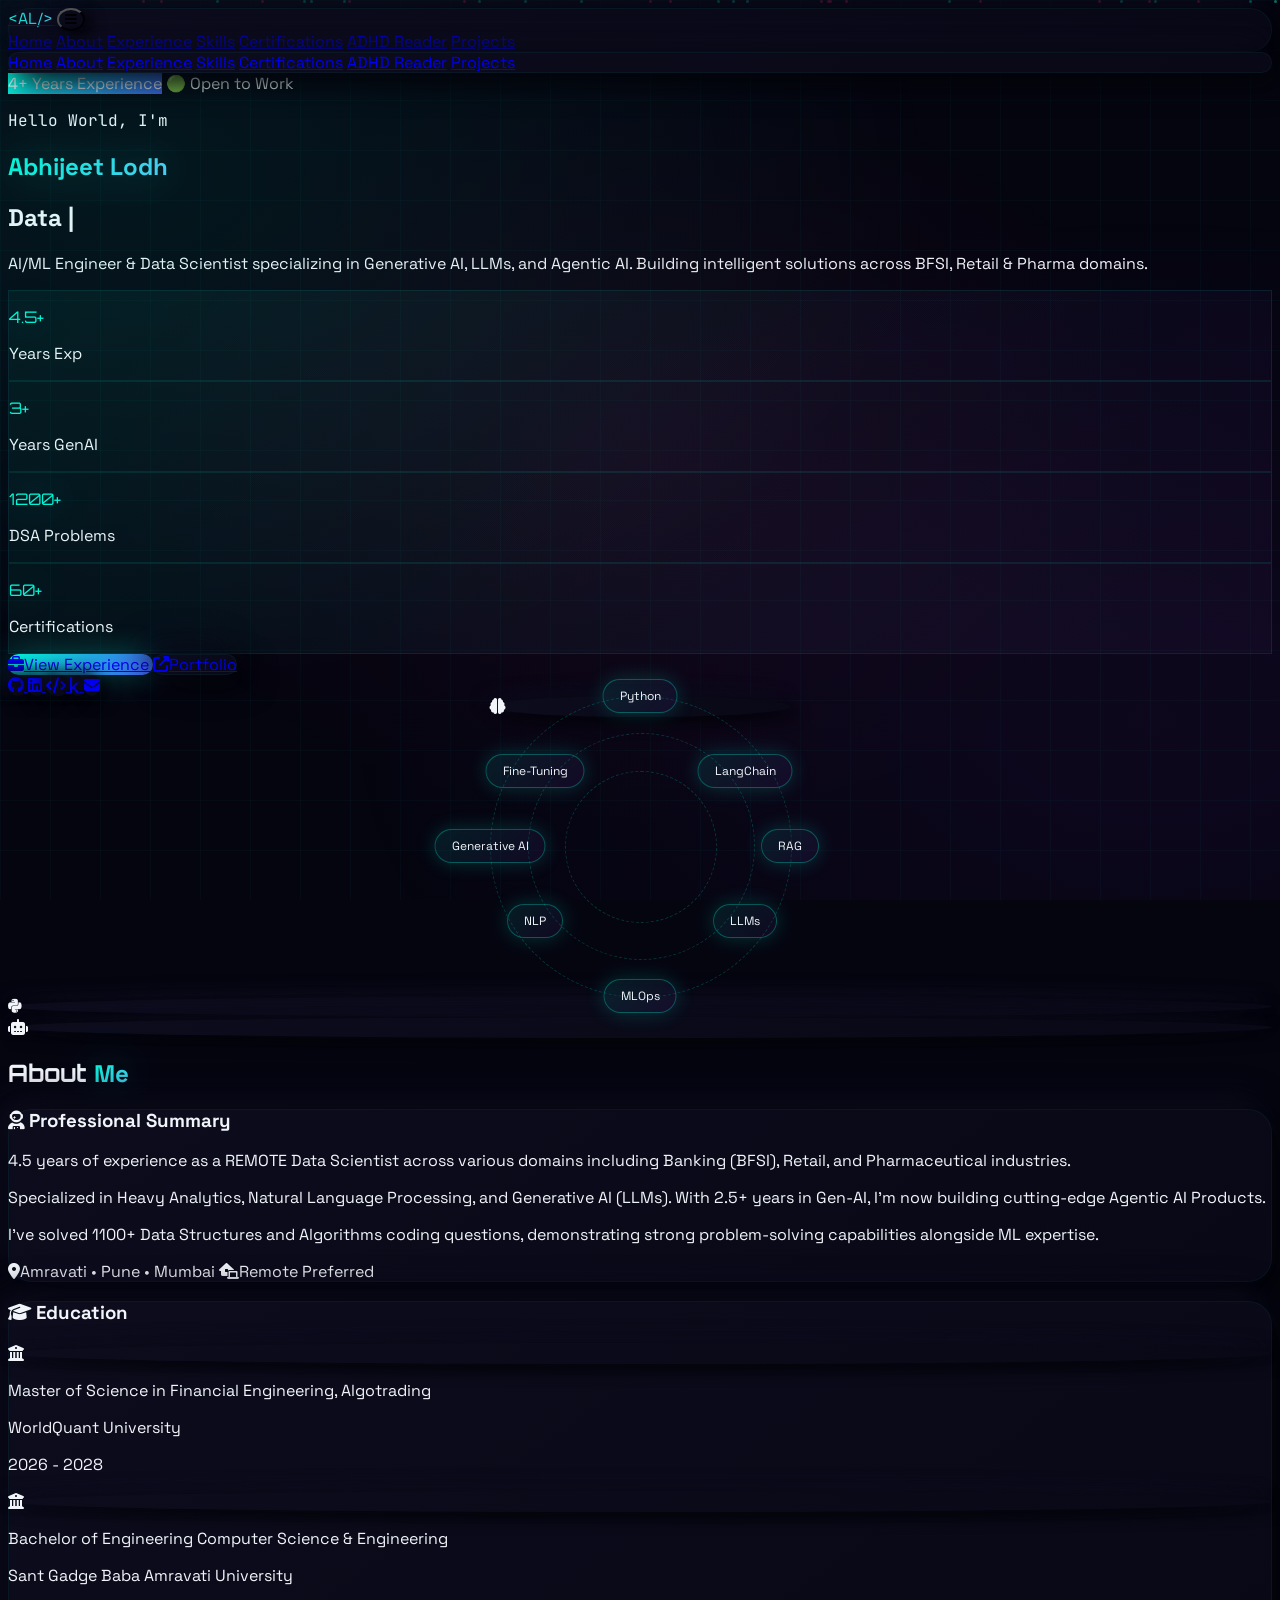
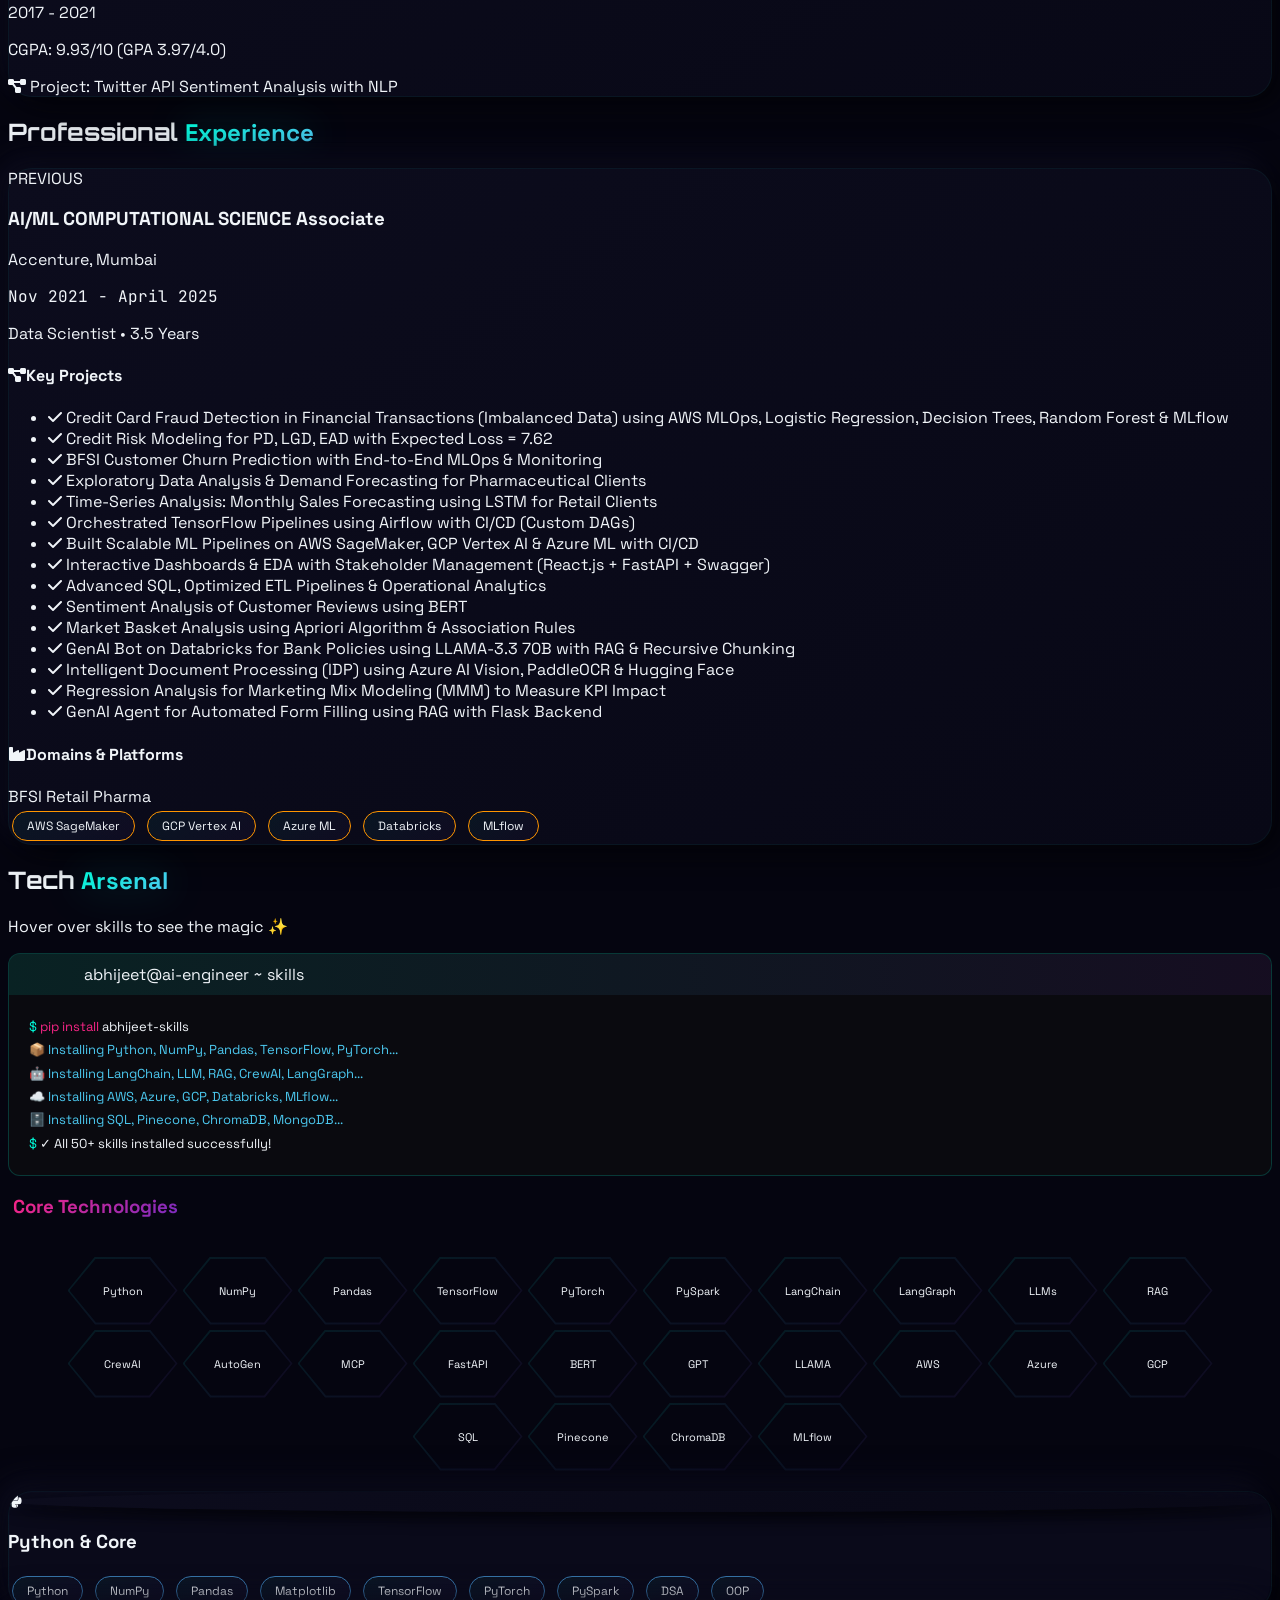
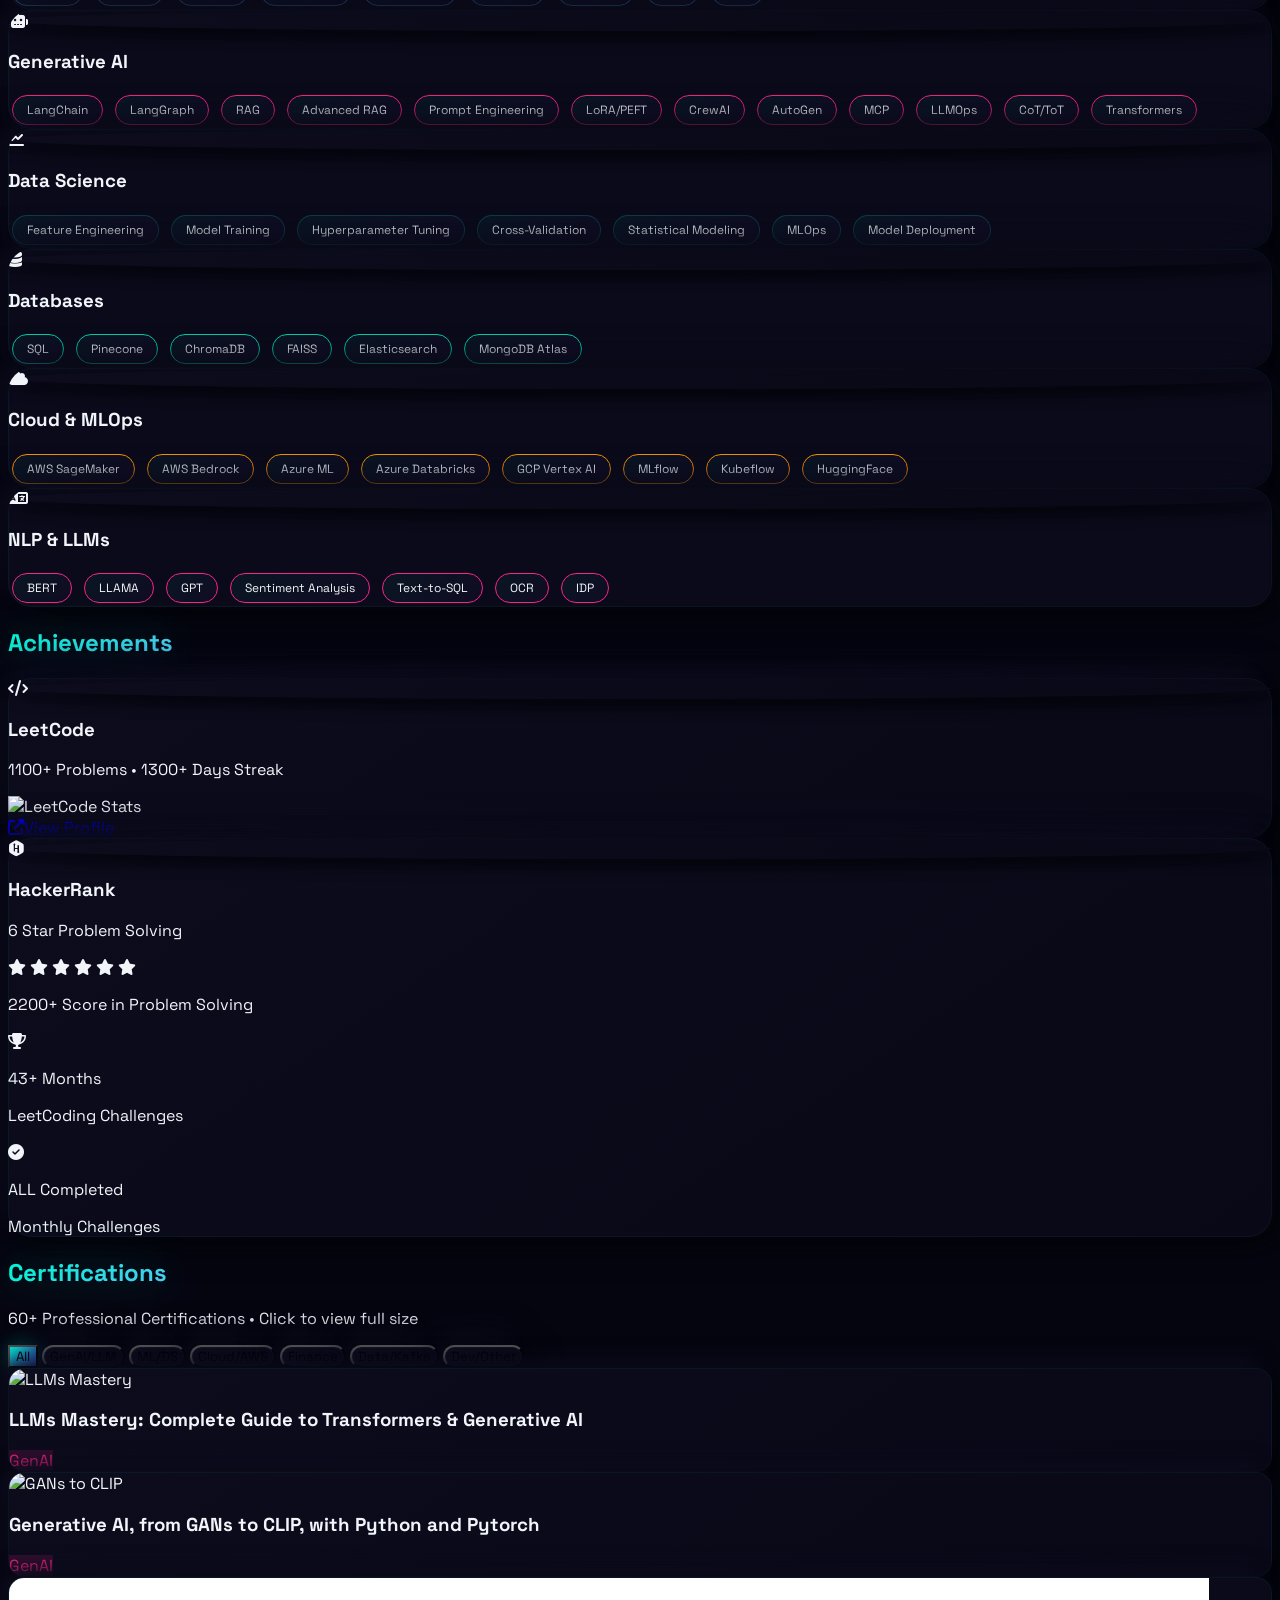
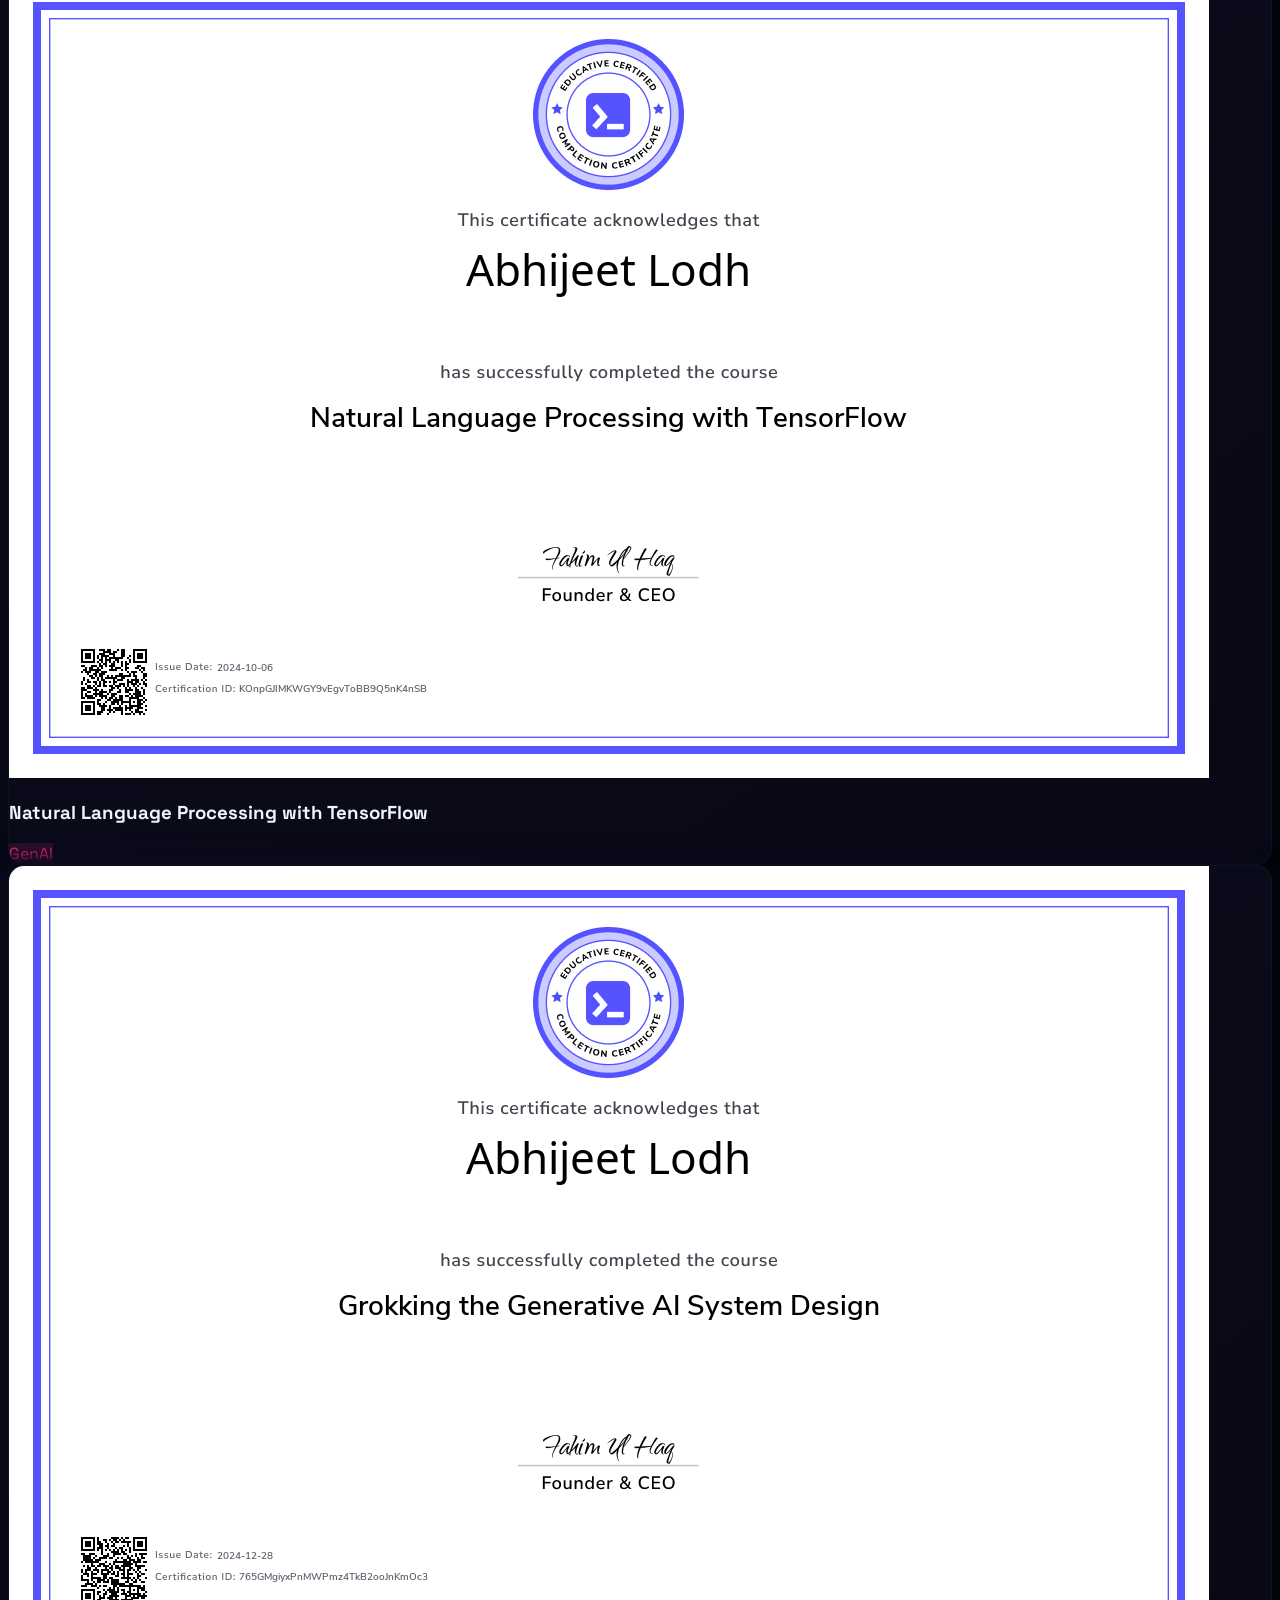
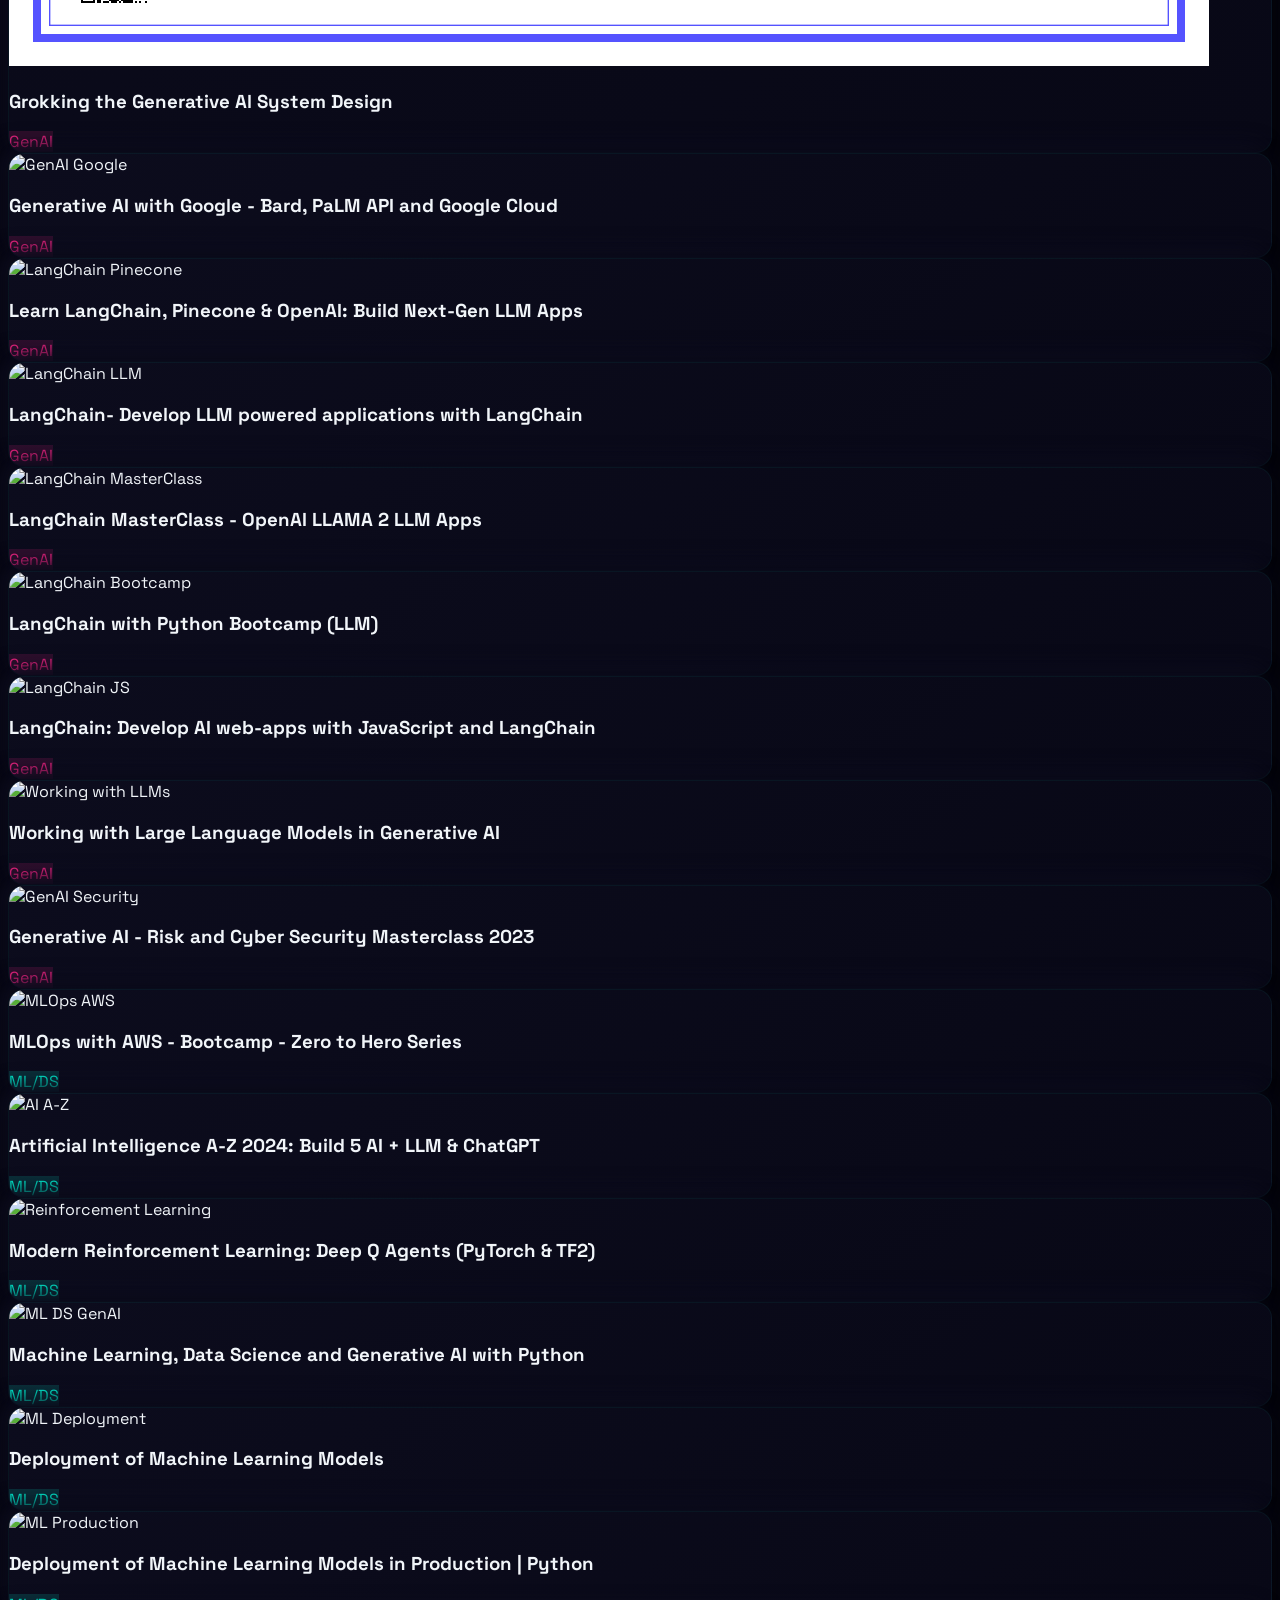
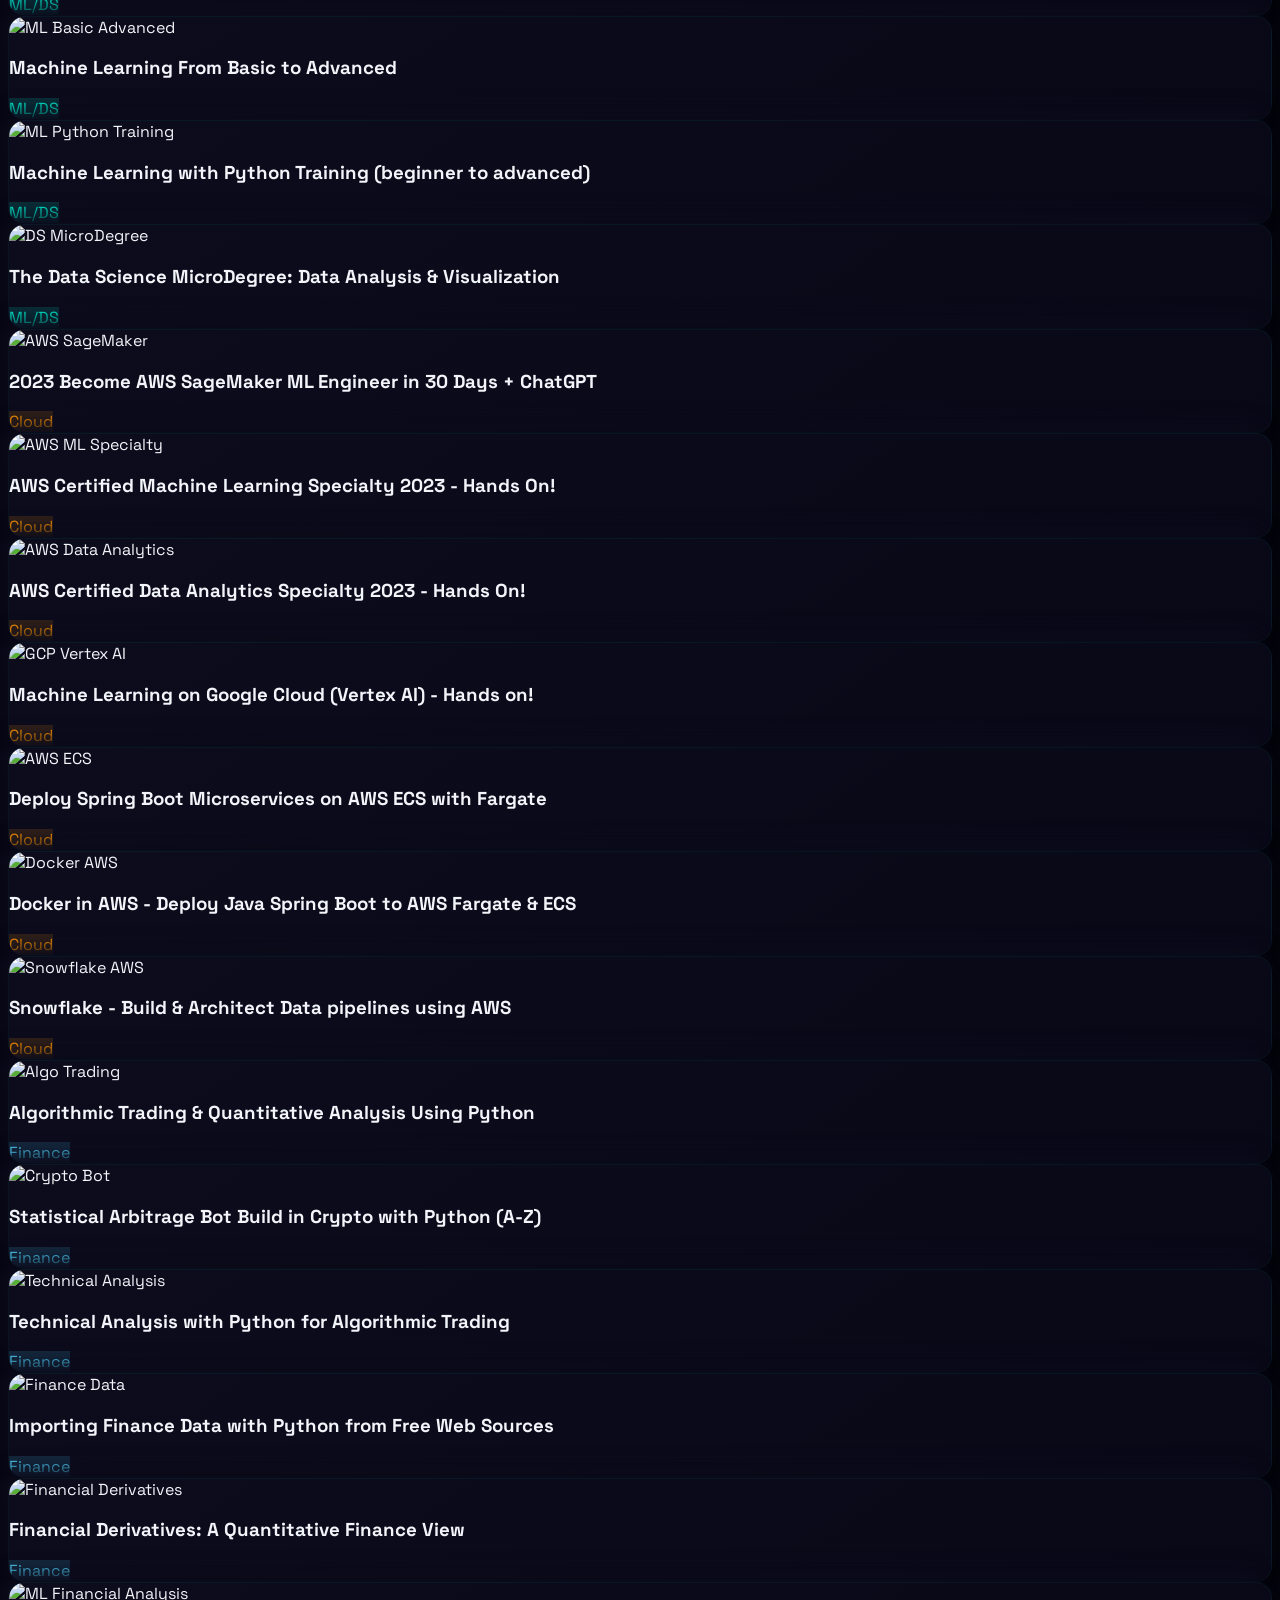
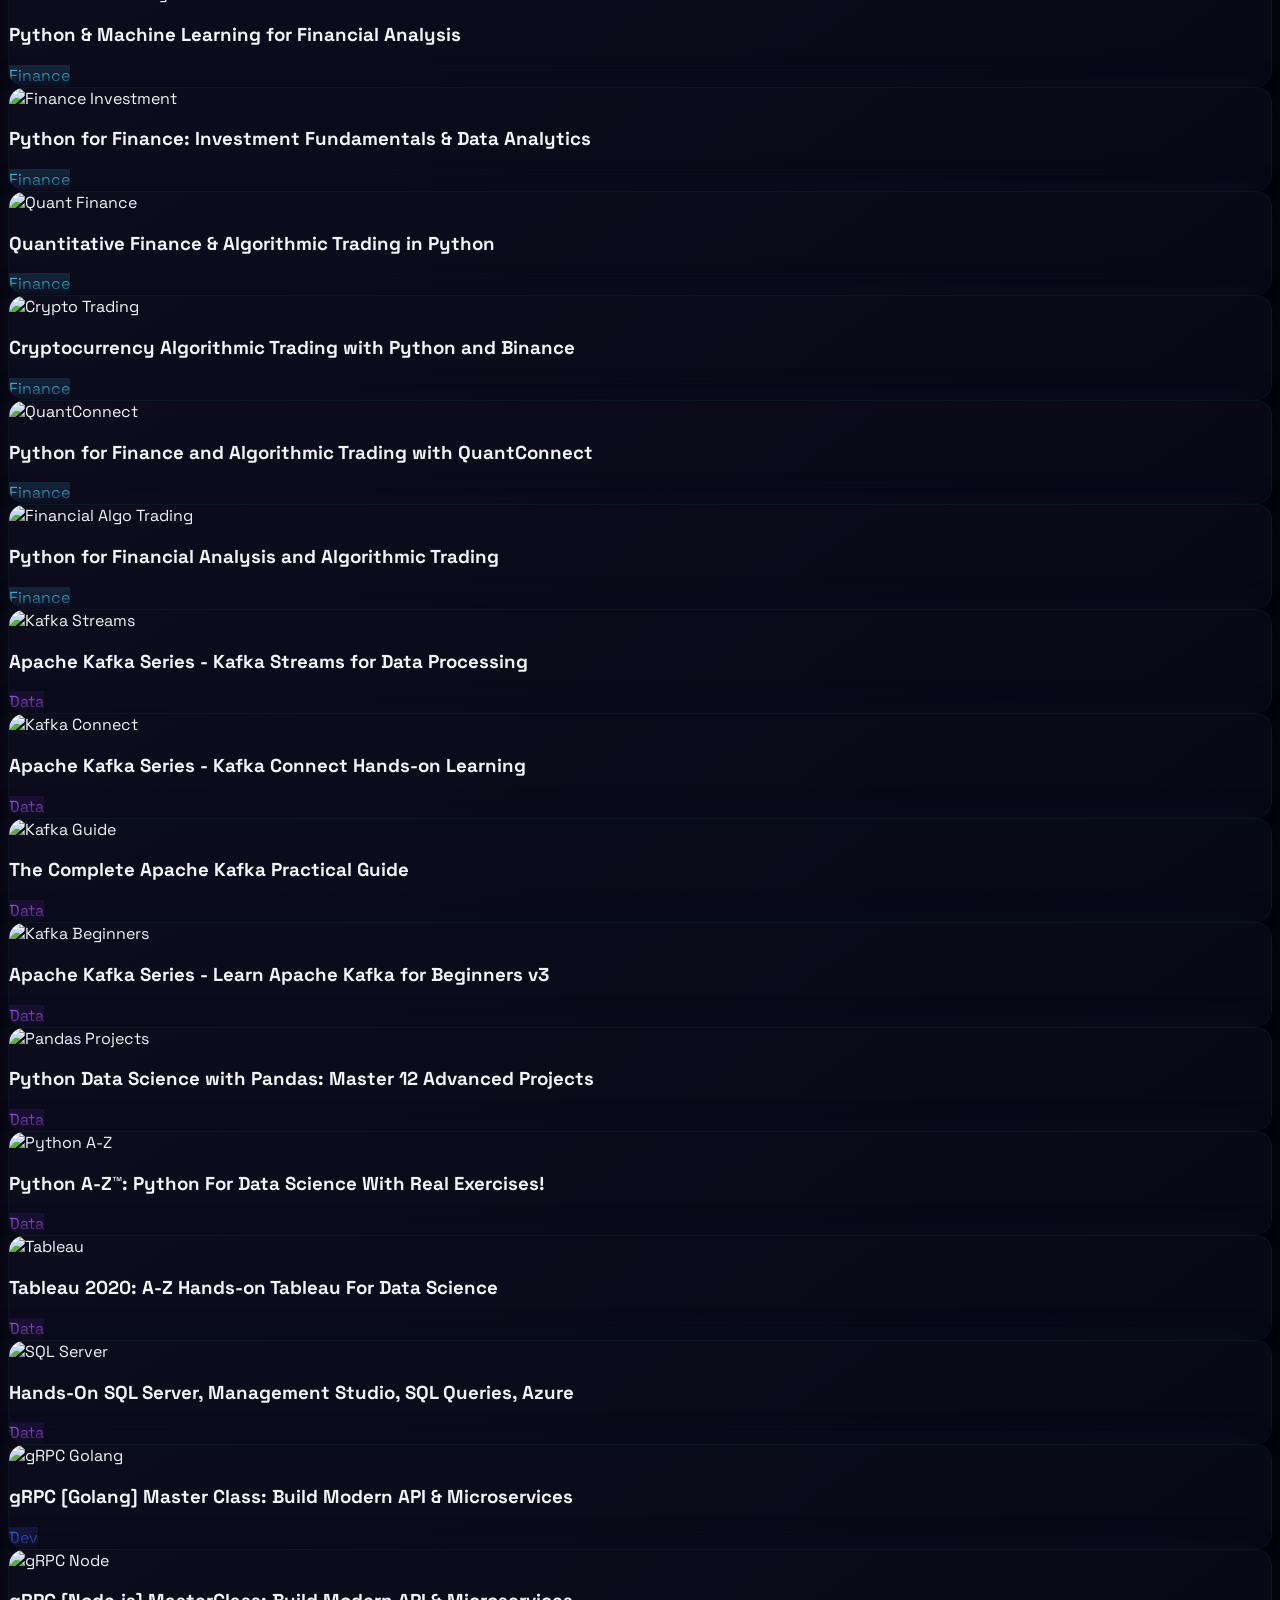
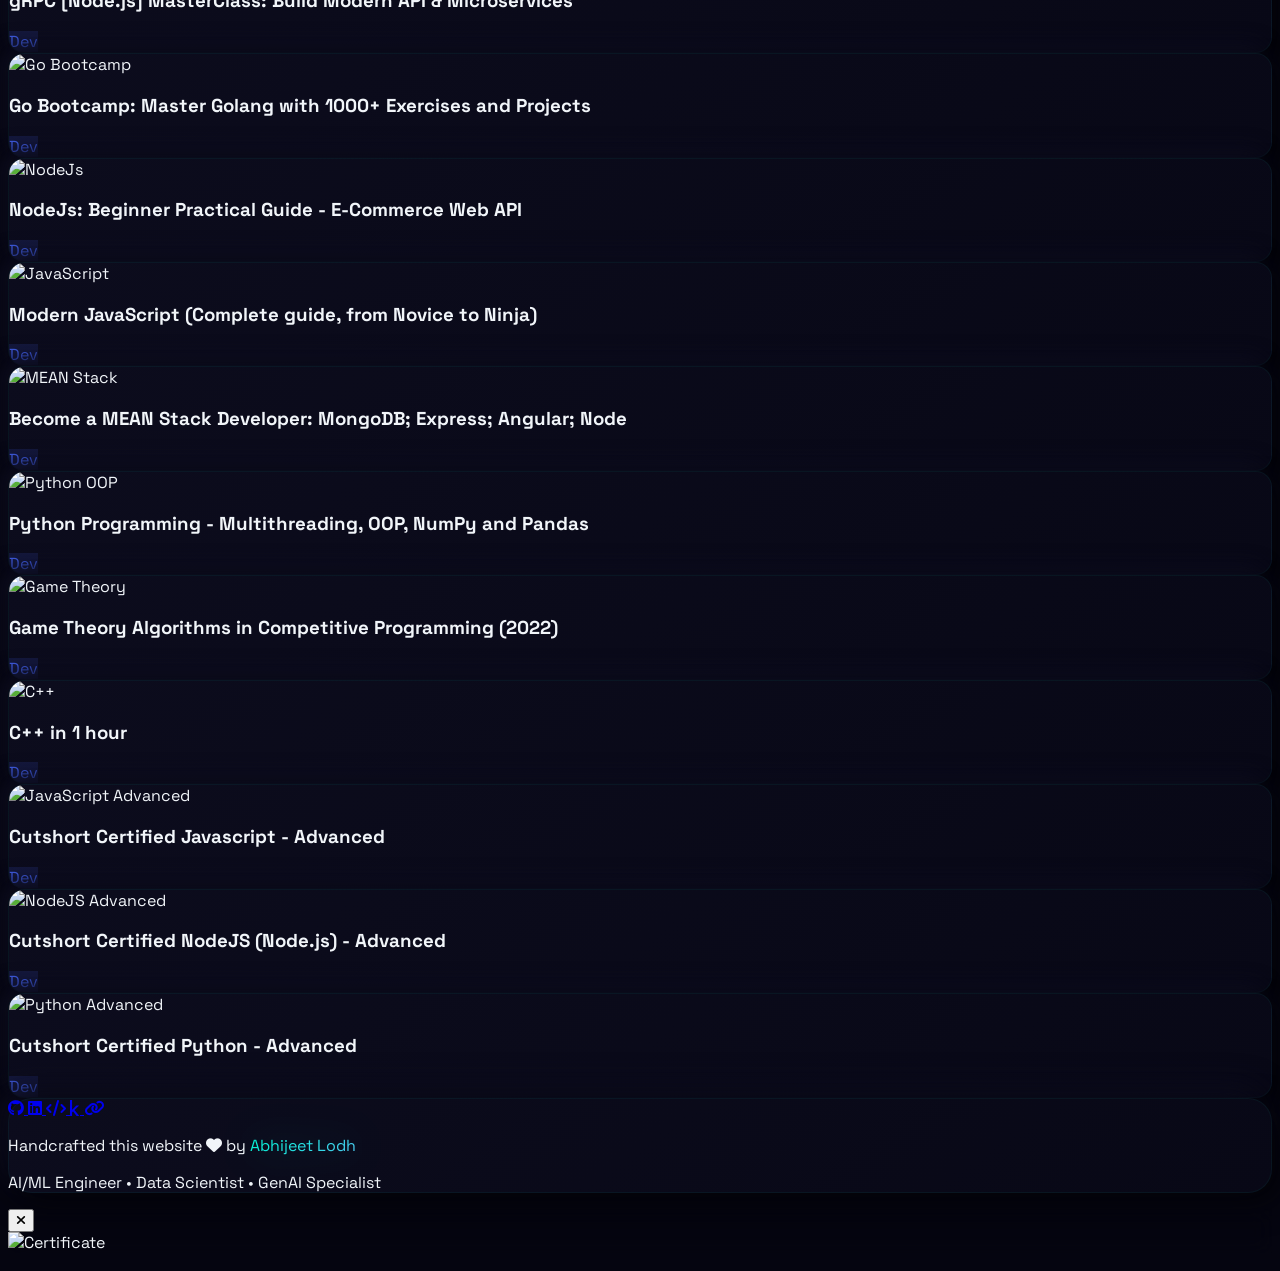
==== commit 8a563f2f: "Update index.html" ====
--- a/index.html
+++ b/index.html
@@ -516,6 +516,7 @@
                 <a href="#skills" class="nav-link hover:text-[#00f5d4] transition">Skills</a>
                 <a href="#certifications" class="nav-link hover:text-[#00f5d4] transition">Certifications</a>
                 <a href="/adhdreader" class="nav-link hover:text-[#00f5d4] transition">ADHD Reader</a>
+                <a href="./projects/index.html"  class="nav-link hover:text-[#00f5d4] transition">Projects</a>
             </div>
         </div>
 
@@ -528,6 +529,7 @@
                 <a href="#skills" class="hover:text-[#00f5d4] transition">Skills</a>
                 <a href="#certifications" class="hover:text-[#00f5d4] transition">Certifications</a>
                 <a href="/adhdreader" class="hover:text-[#00f5d4] transition">ADHD Reader</a>
+                 <a href="./projects/index.html"  class="nav-link hover:text-[#00f5d4] transition">Projects</a>
             </div>
         </div>
     </nav>
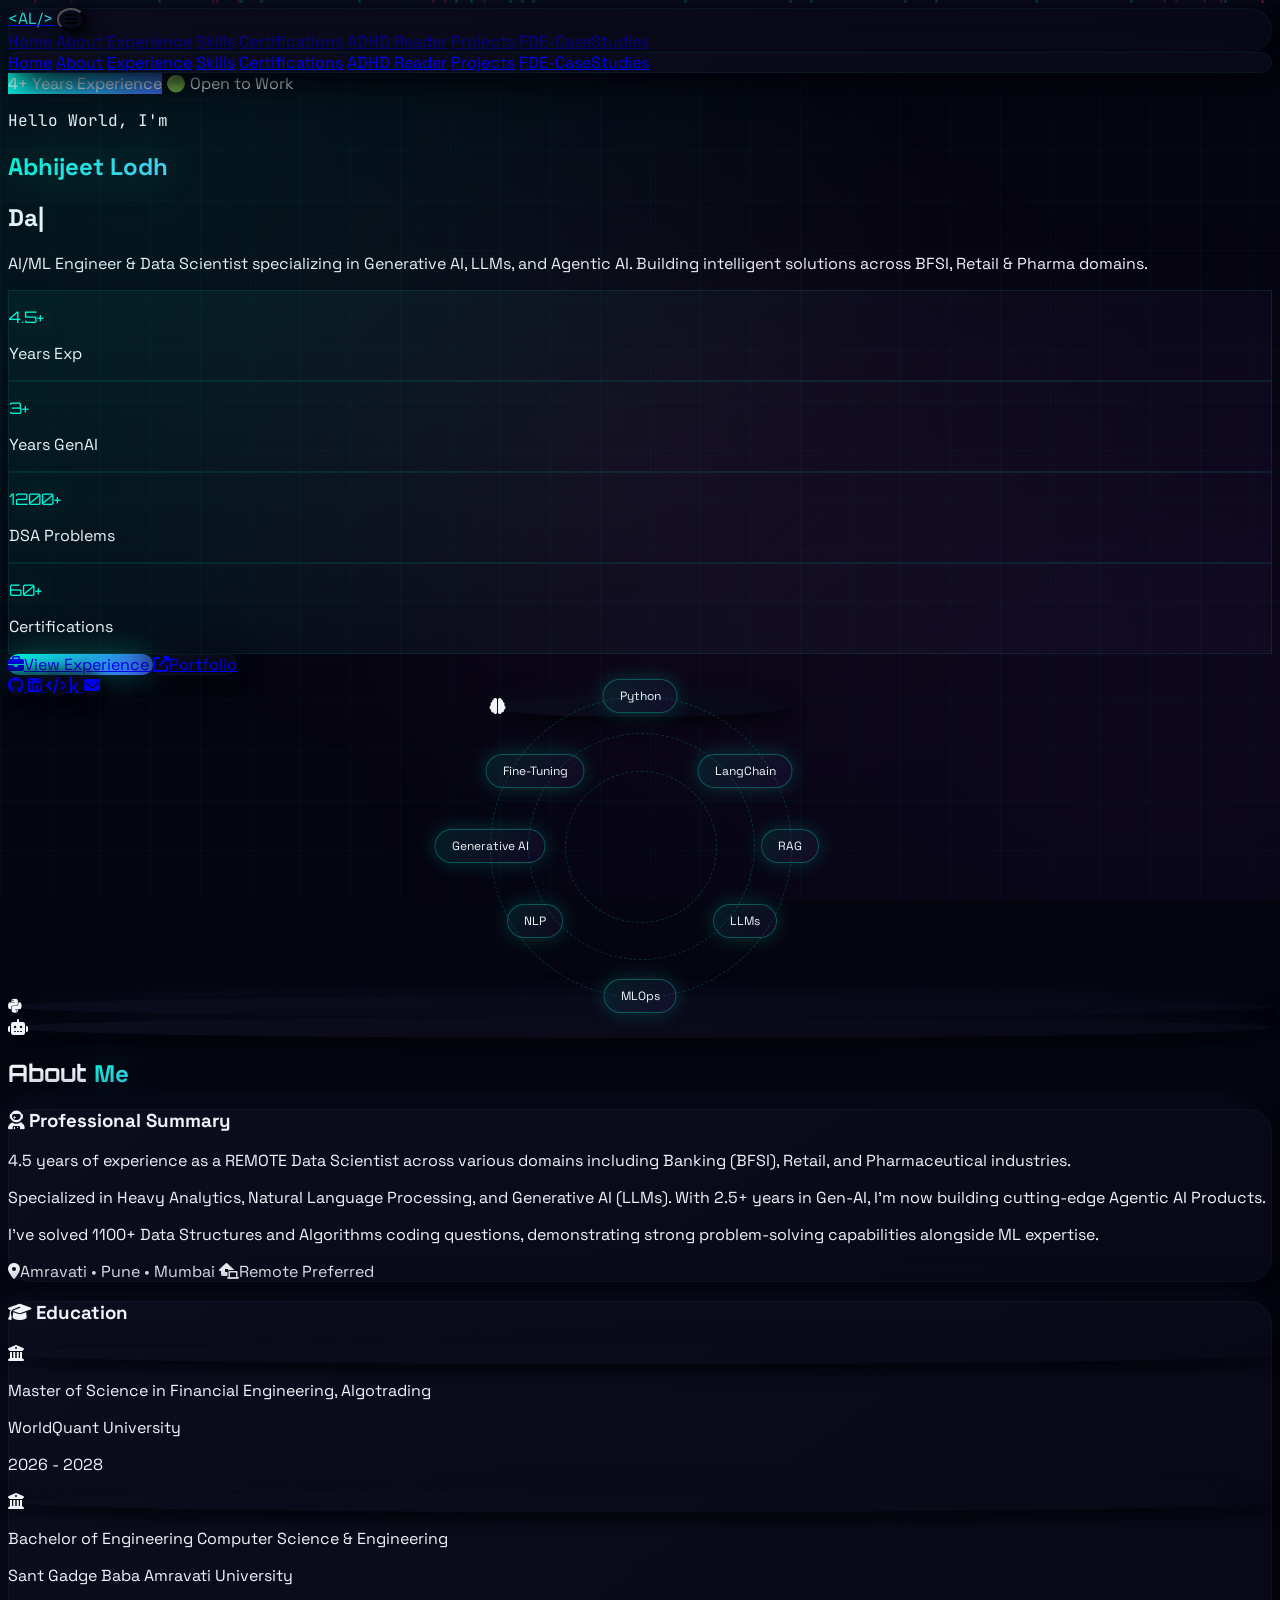
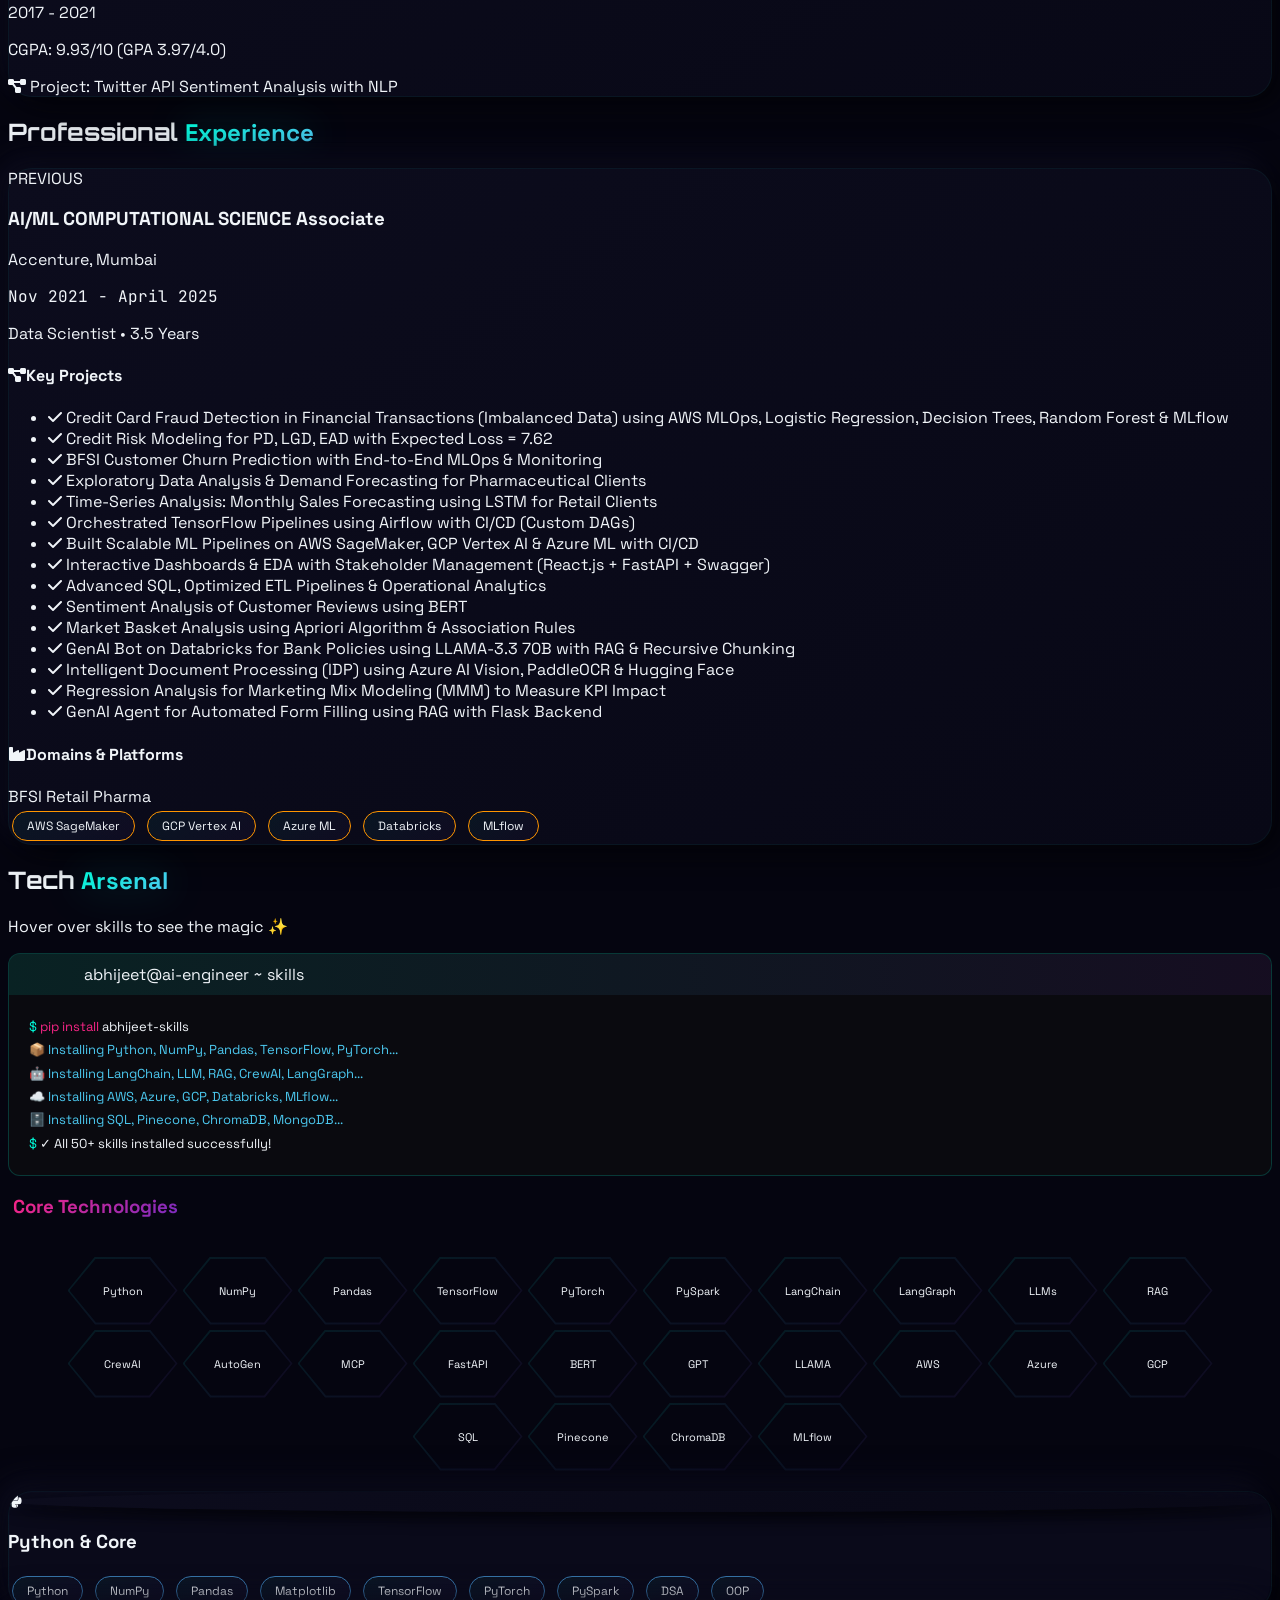
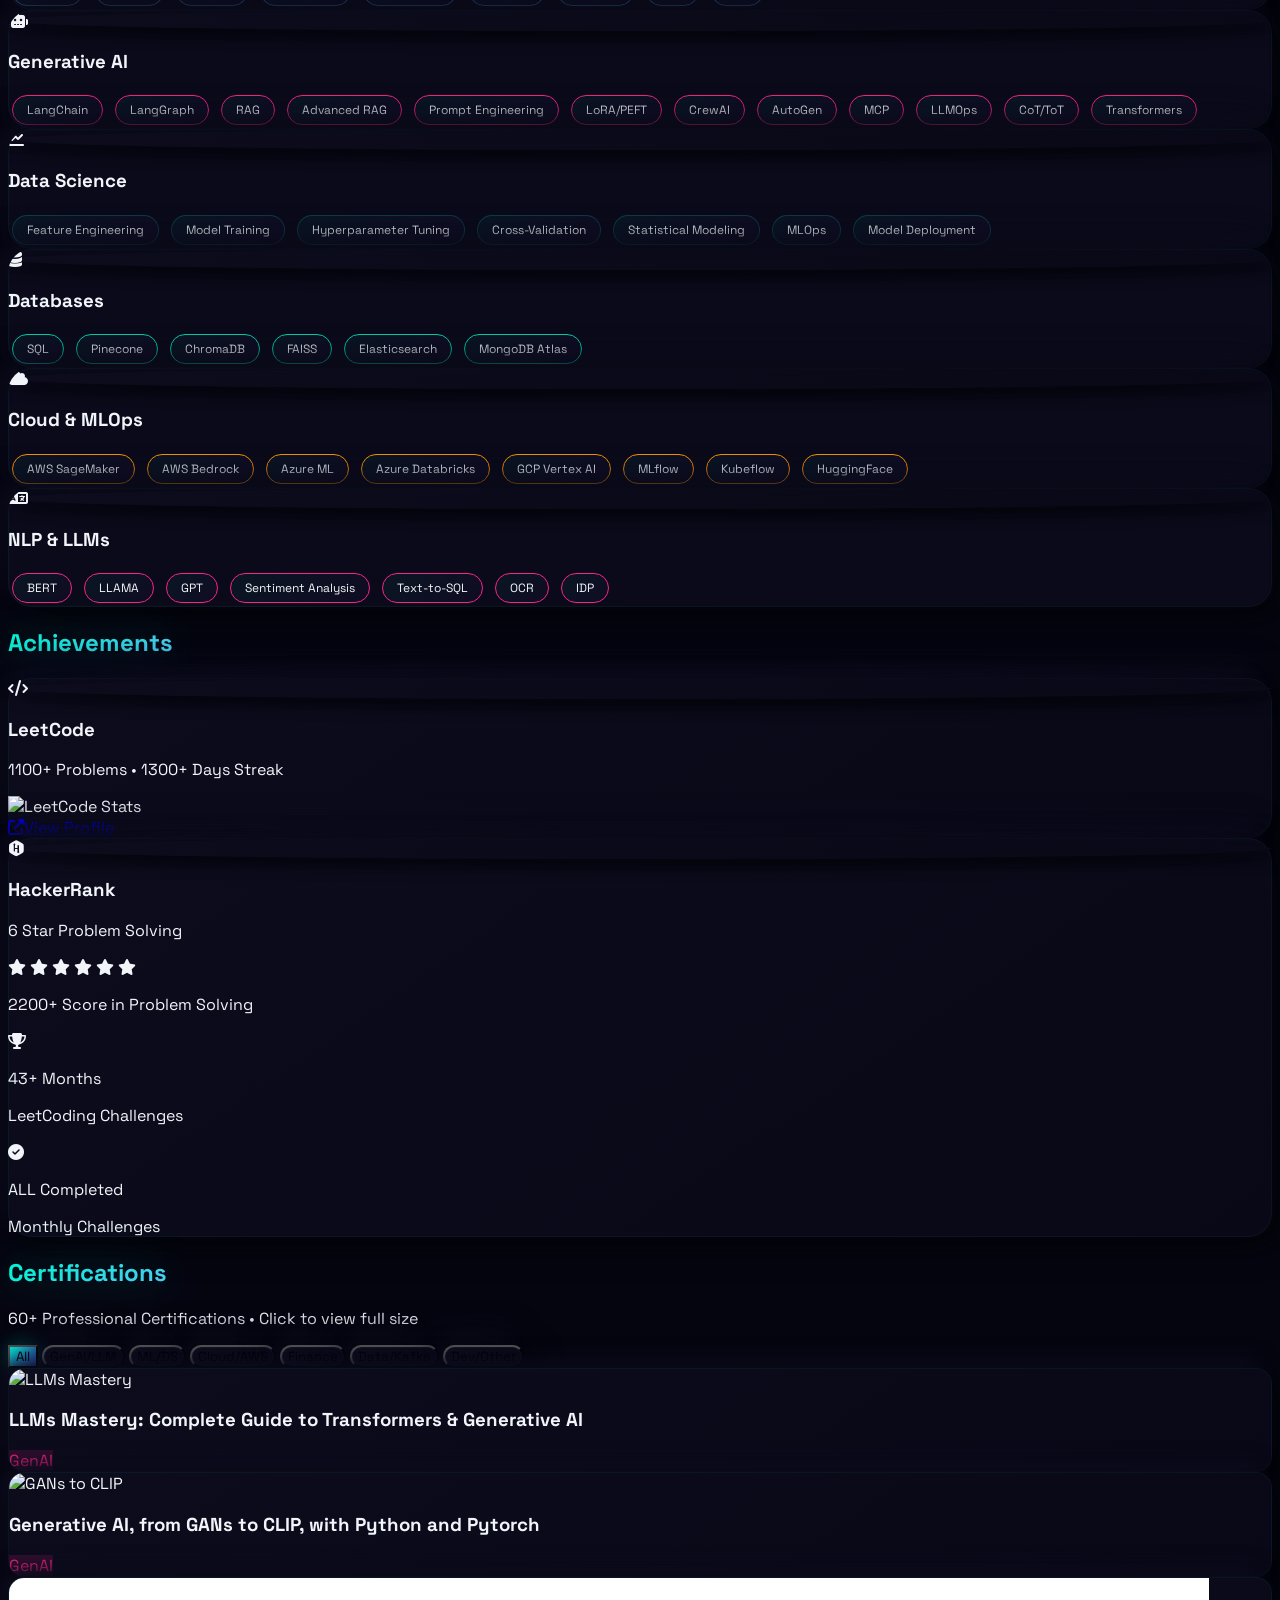
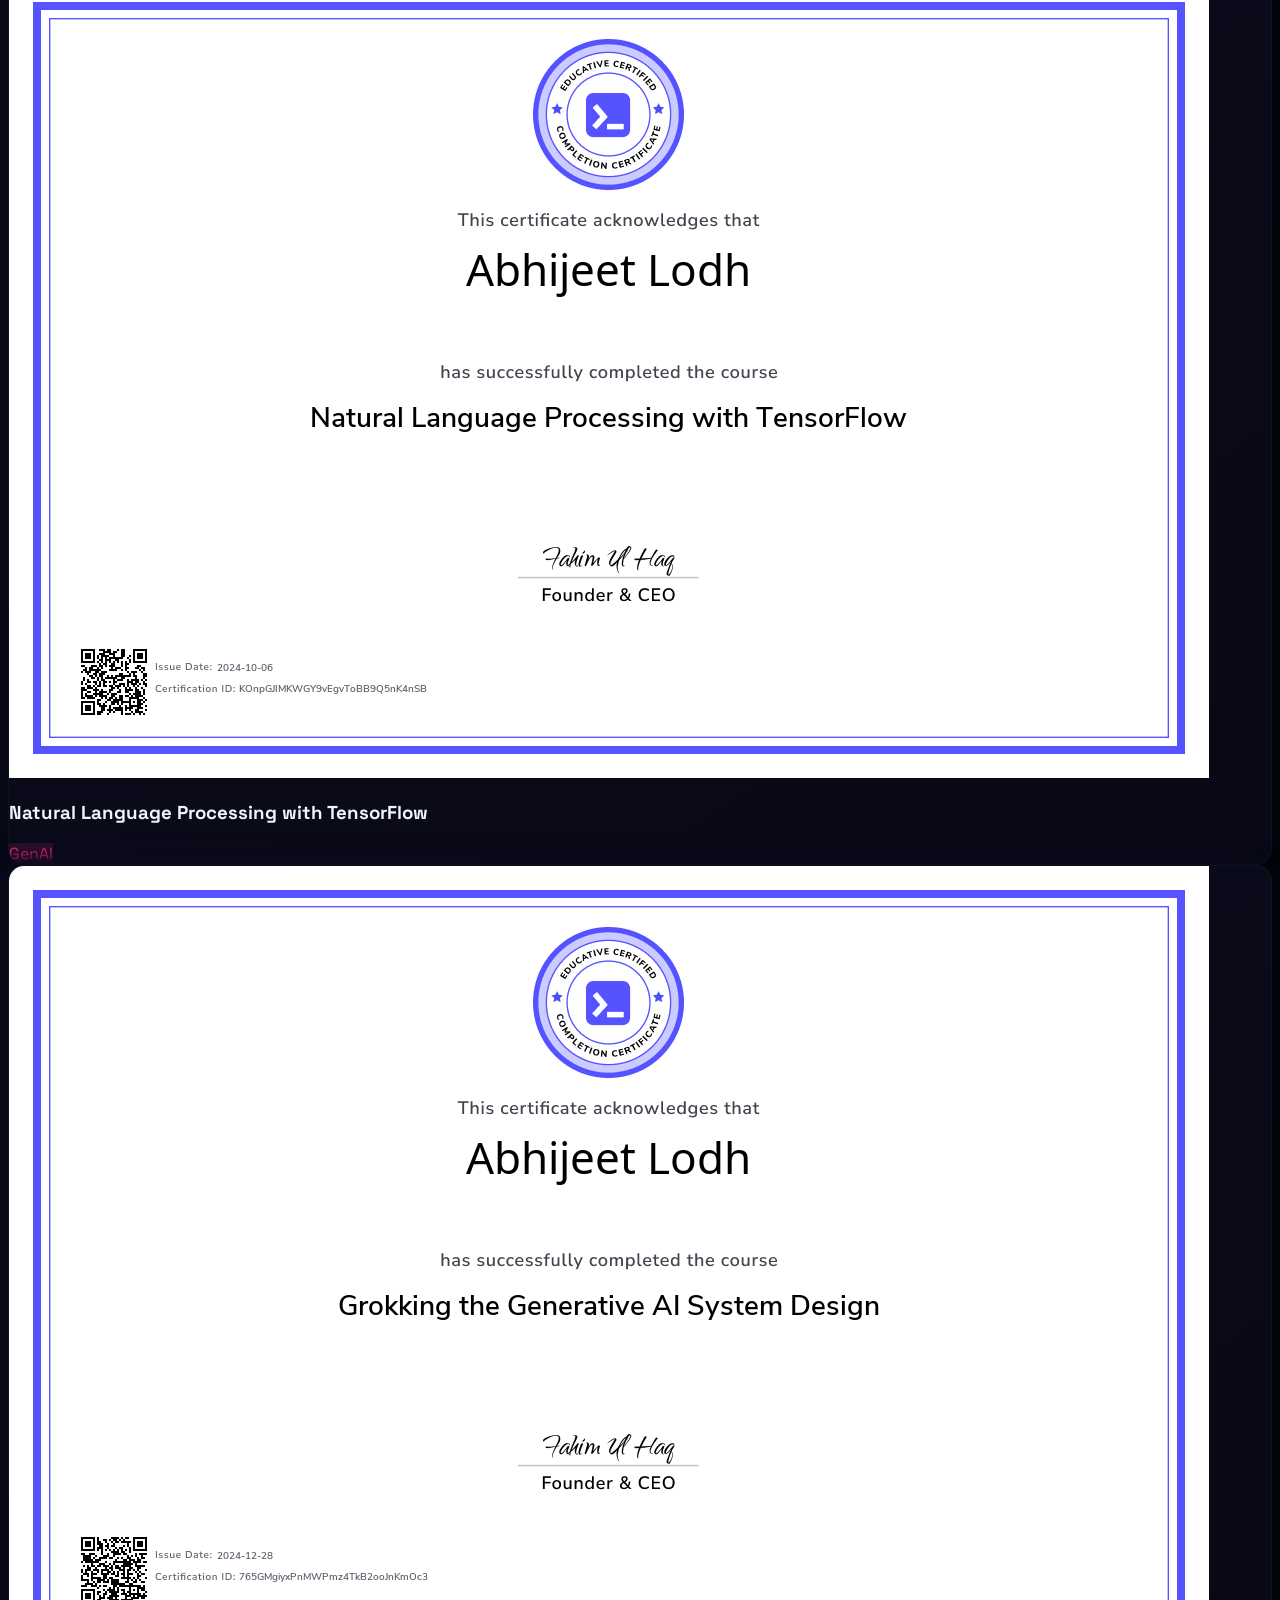
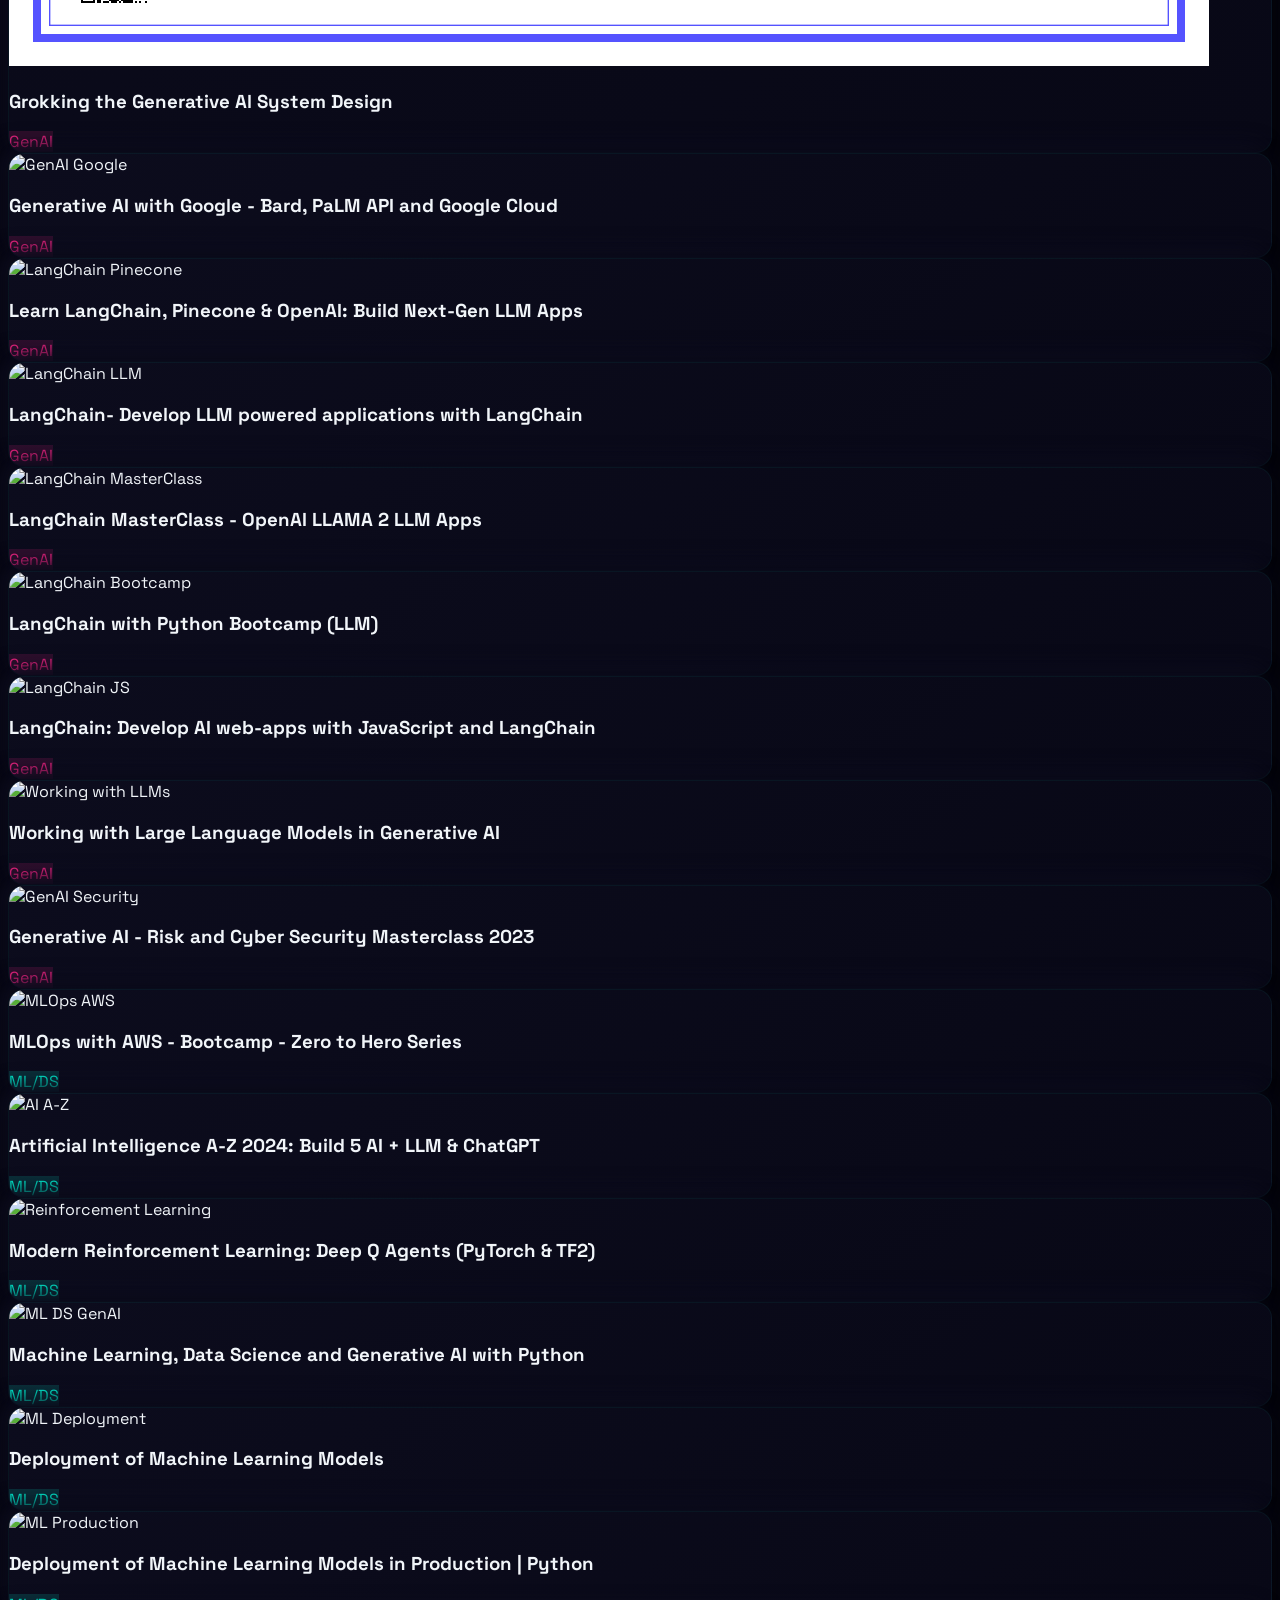
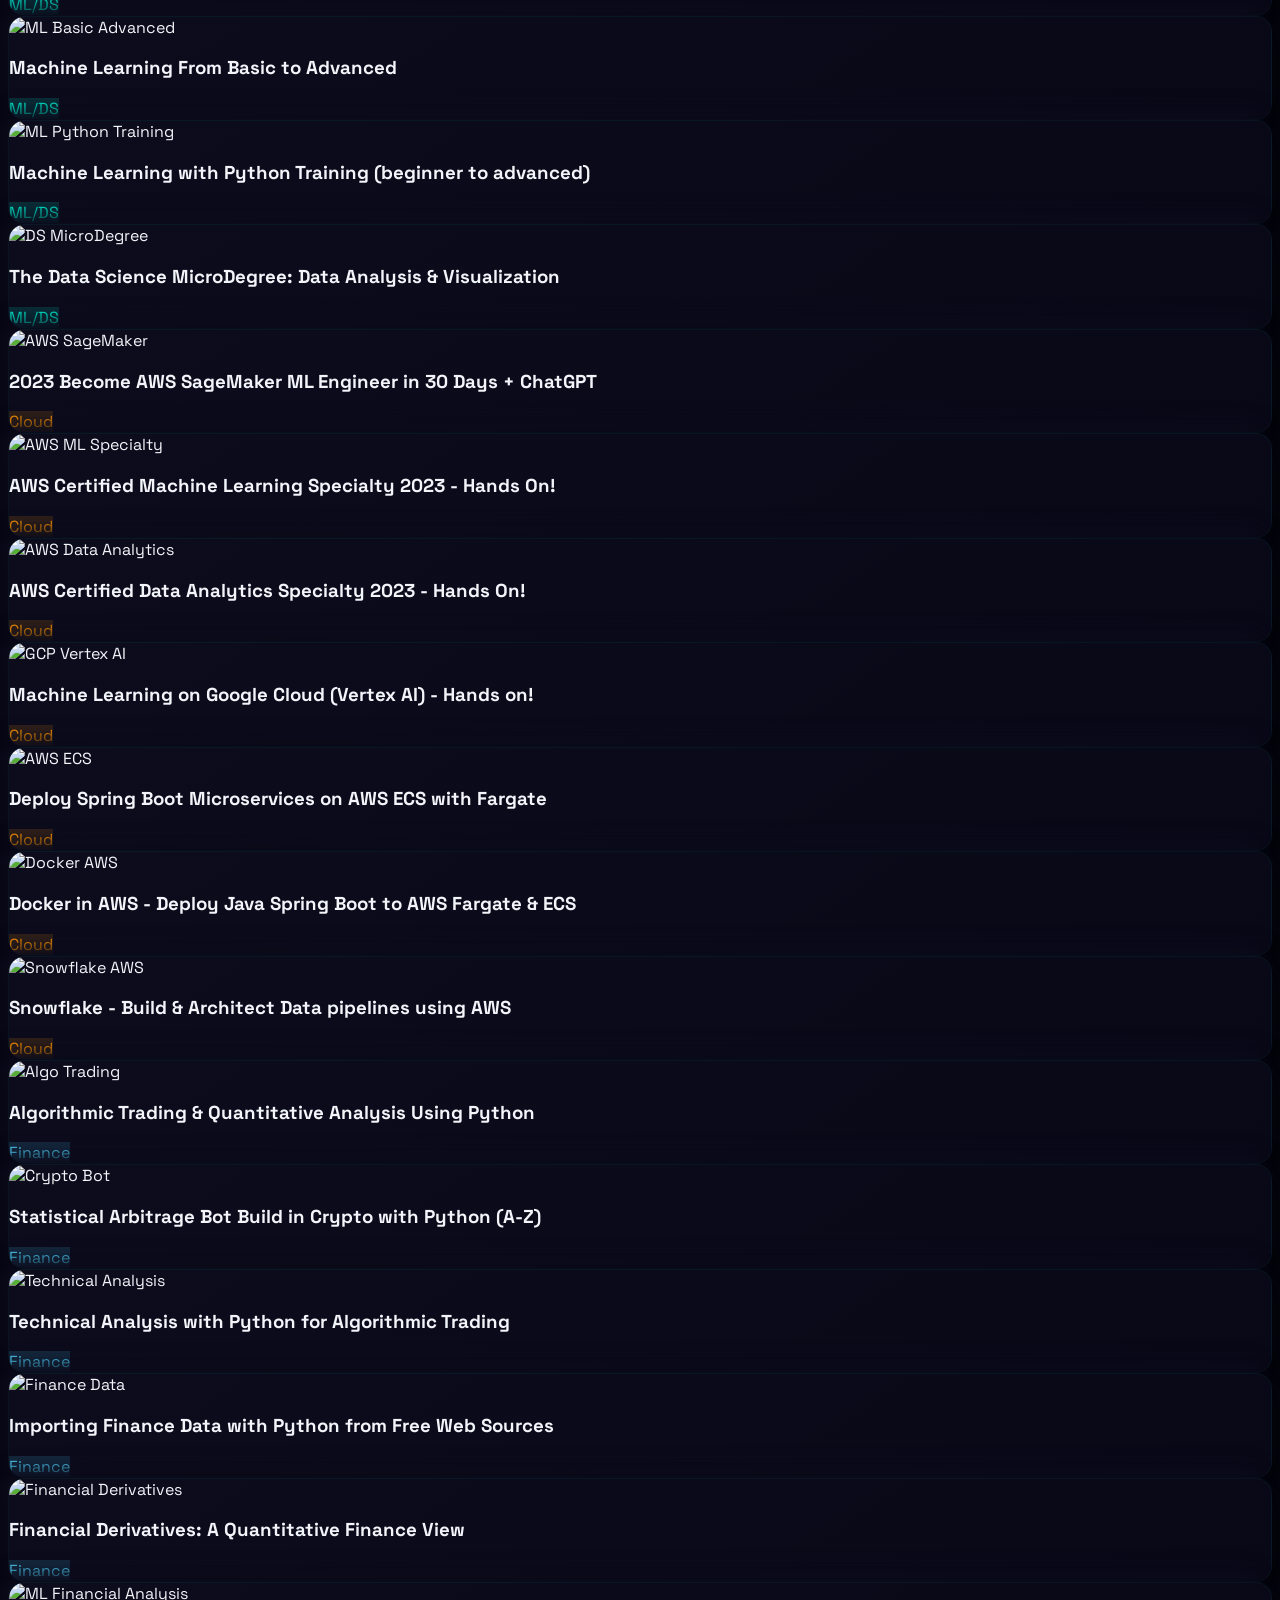
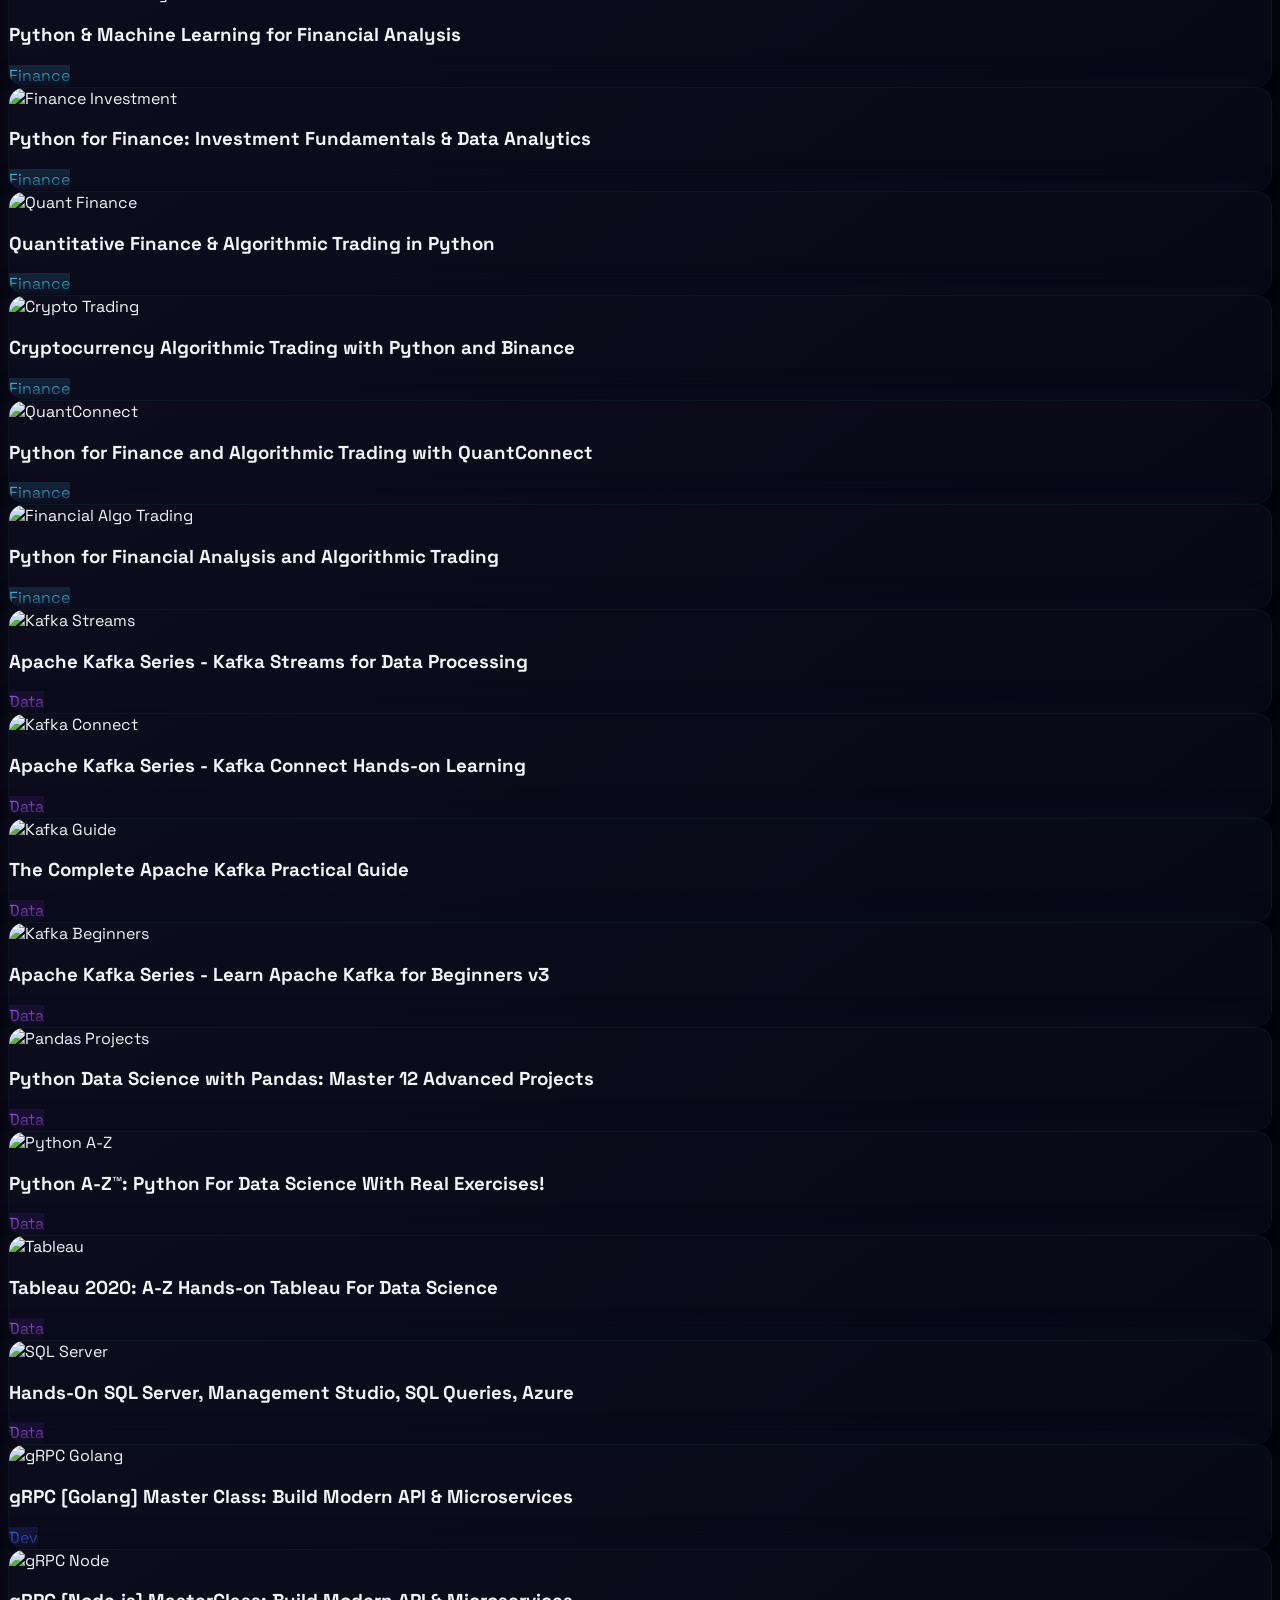
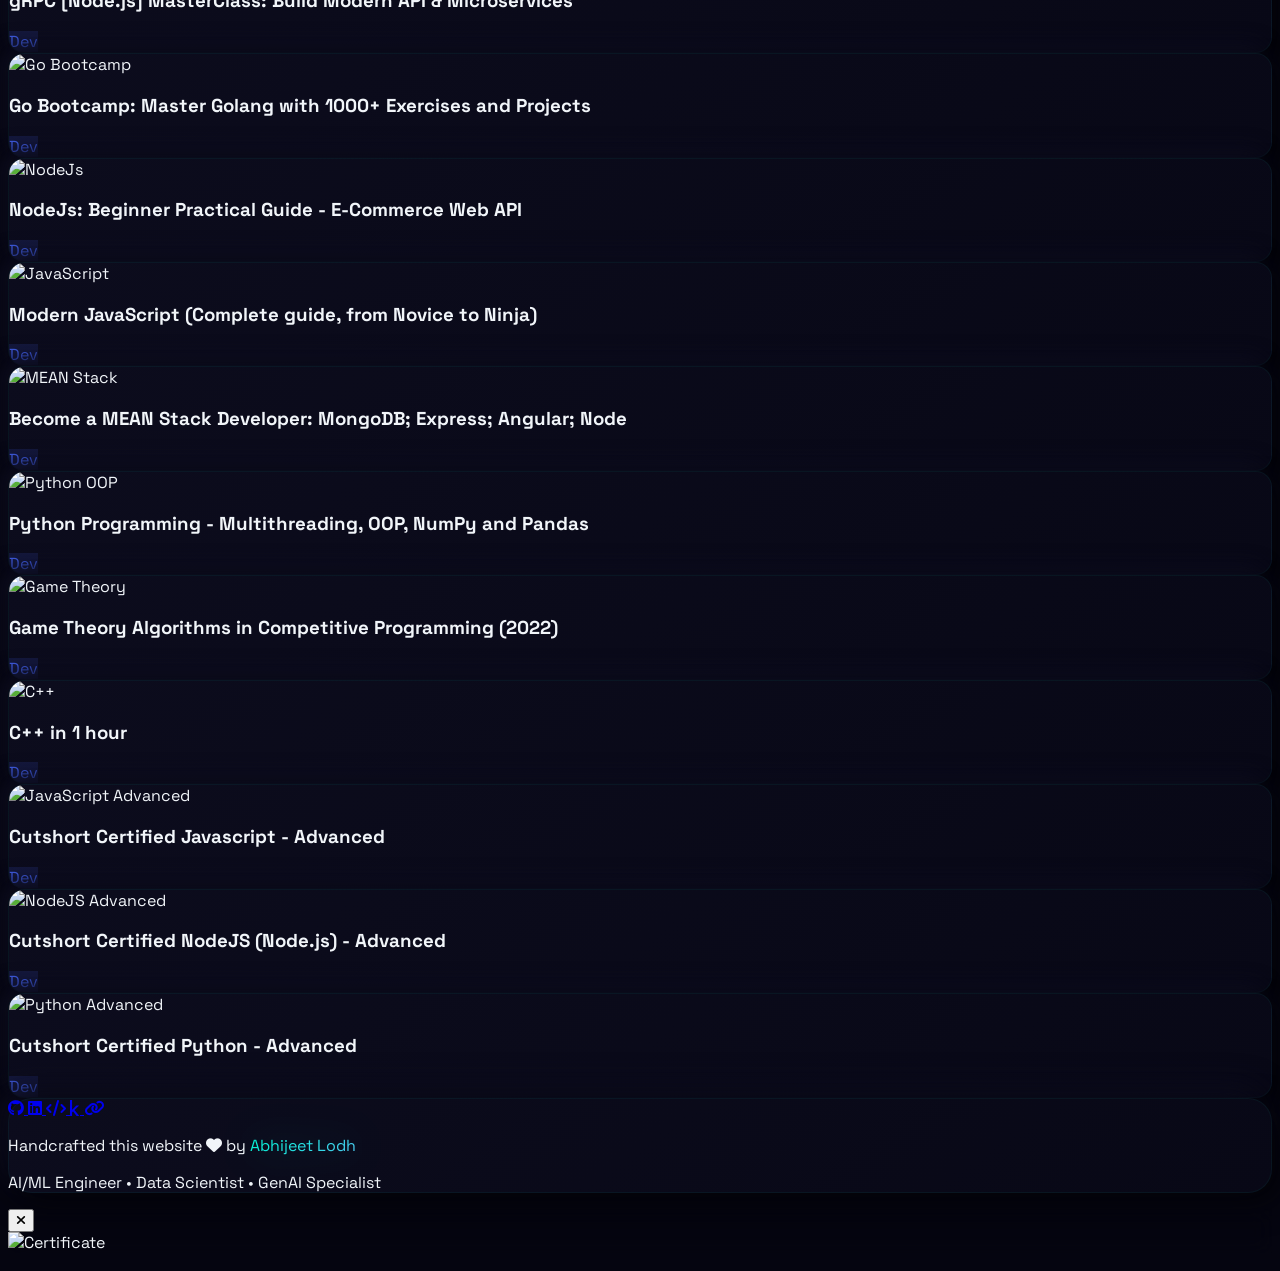
==== commit bf1b5a63: "Update index.html" ====
--- a/index.html
+++ b/index.html
@@ -517,6 +517,7 @@
                 <a href="#certifications" class="nav-link hover:text-[#00f5d4] transition">Certifications</a>
                 <a href="/adhdreader" class="nav-link hover:text-[#00f5d4] transition">ADHD Reader</a>
                 <a href="./projects/index.html"  class="nav-link hover:text-[#00f5d4] transition">Projects</a>
+                <a href="./FDE-CaseStudies/index.html" class="nav-link hover:text-[#00f5d4] transition">FDE-CaseStudies</a>
             </div>
         </div>
 
@@ -530,6 +531,7 @@
                 <a href="#certifications" class="hover:text-[#00f5d4] transition">Certifications</a>
                 <a href="/adhdreader" class="hover:text-[#00f5d4] transition">ADHD Reader</a>
                  <a href="./projects/index.html"  class="nav-link hover:text-[#00f5d4] transition">Projects</a>
+                <a href="./FDE-CaseStudies/index.html" class="nav-link hover:text-[#00f5d4] transition">FDE-CaseStudies</a>
             </div>
         </div>
     </nav>
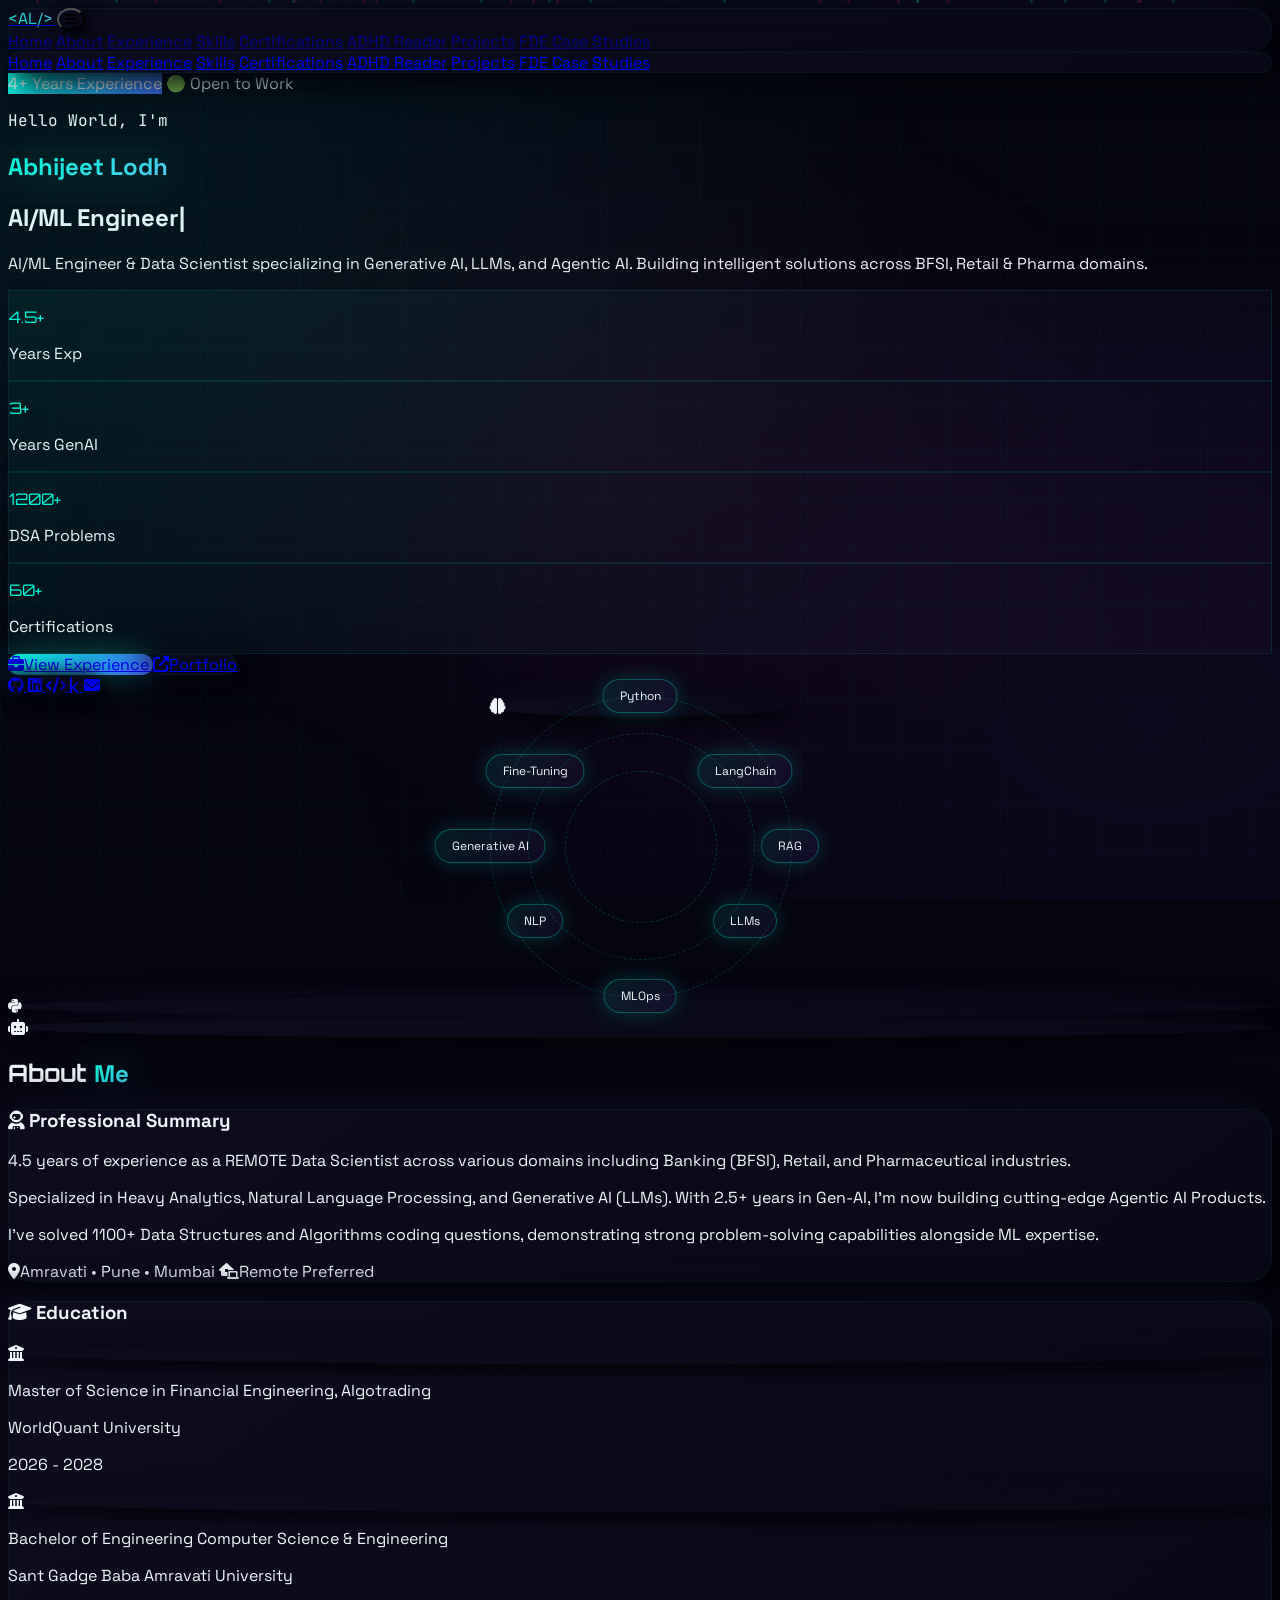
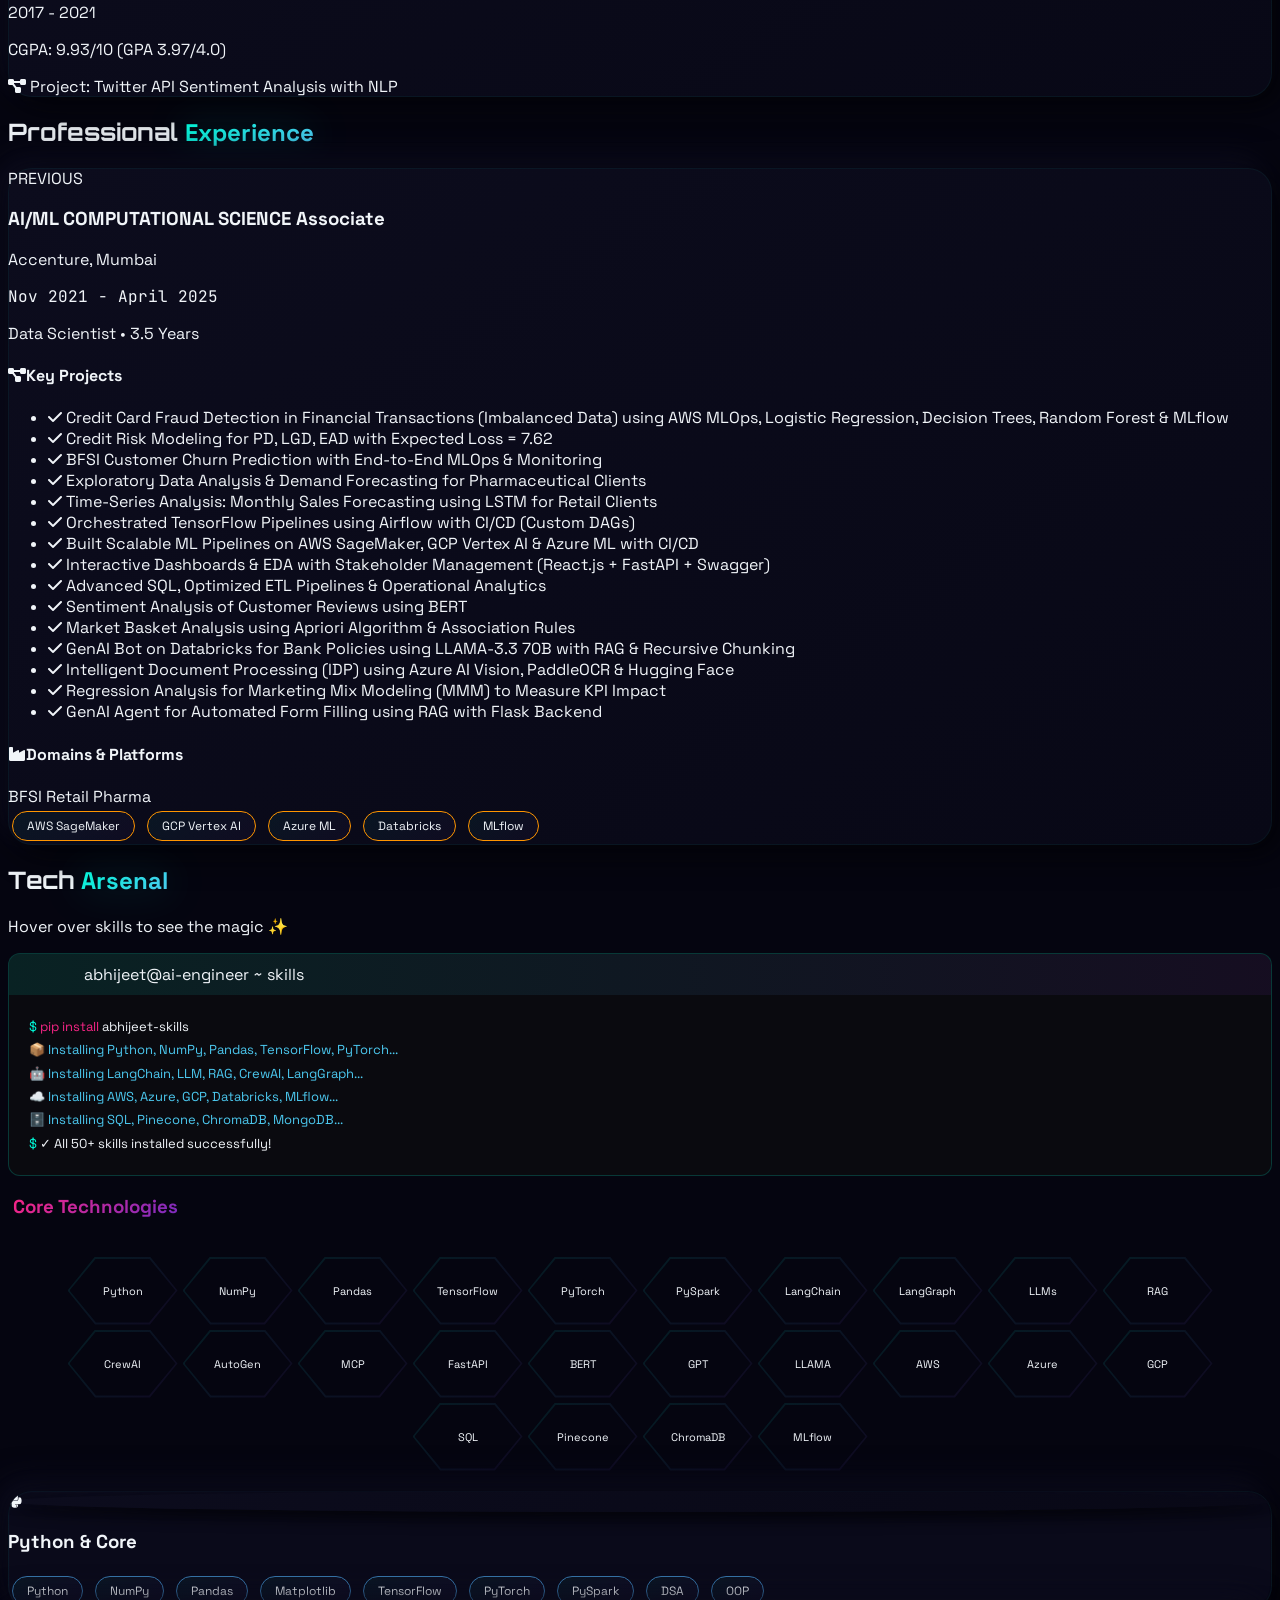
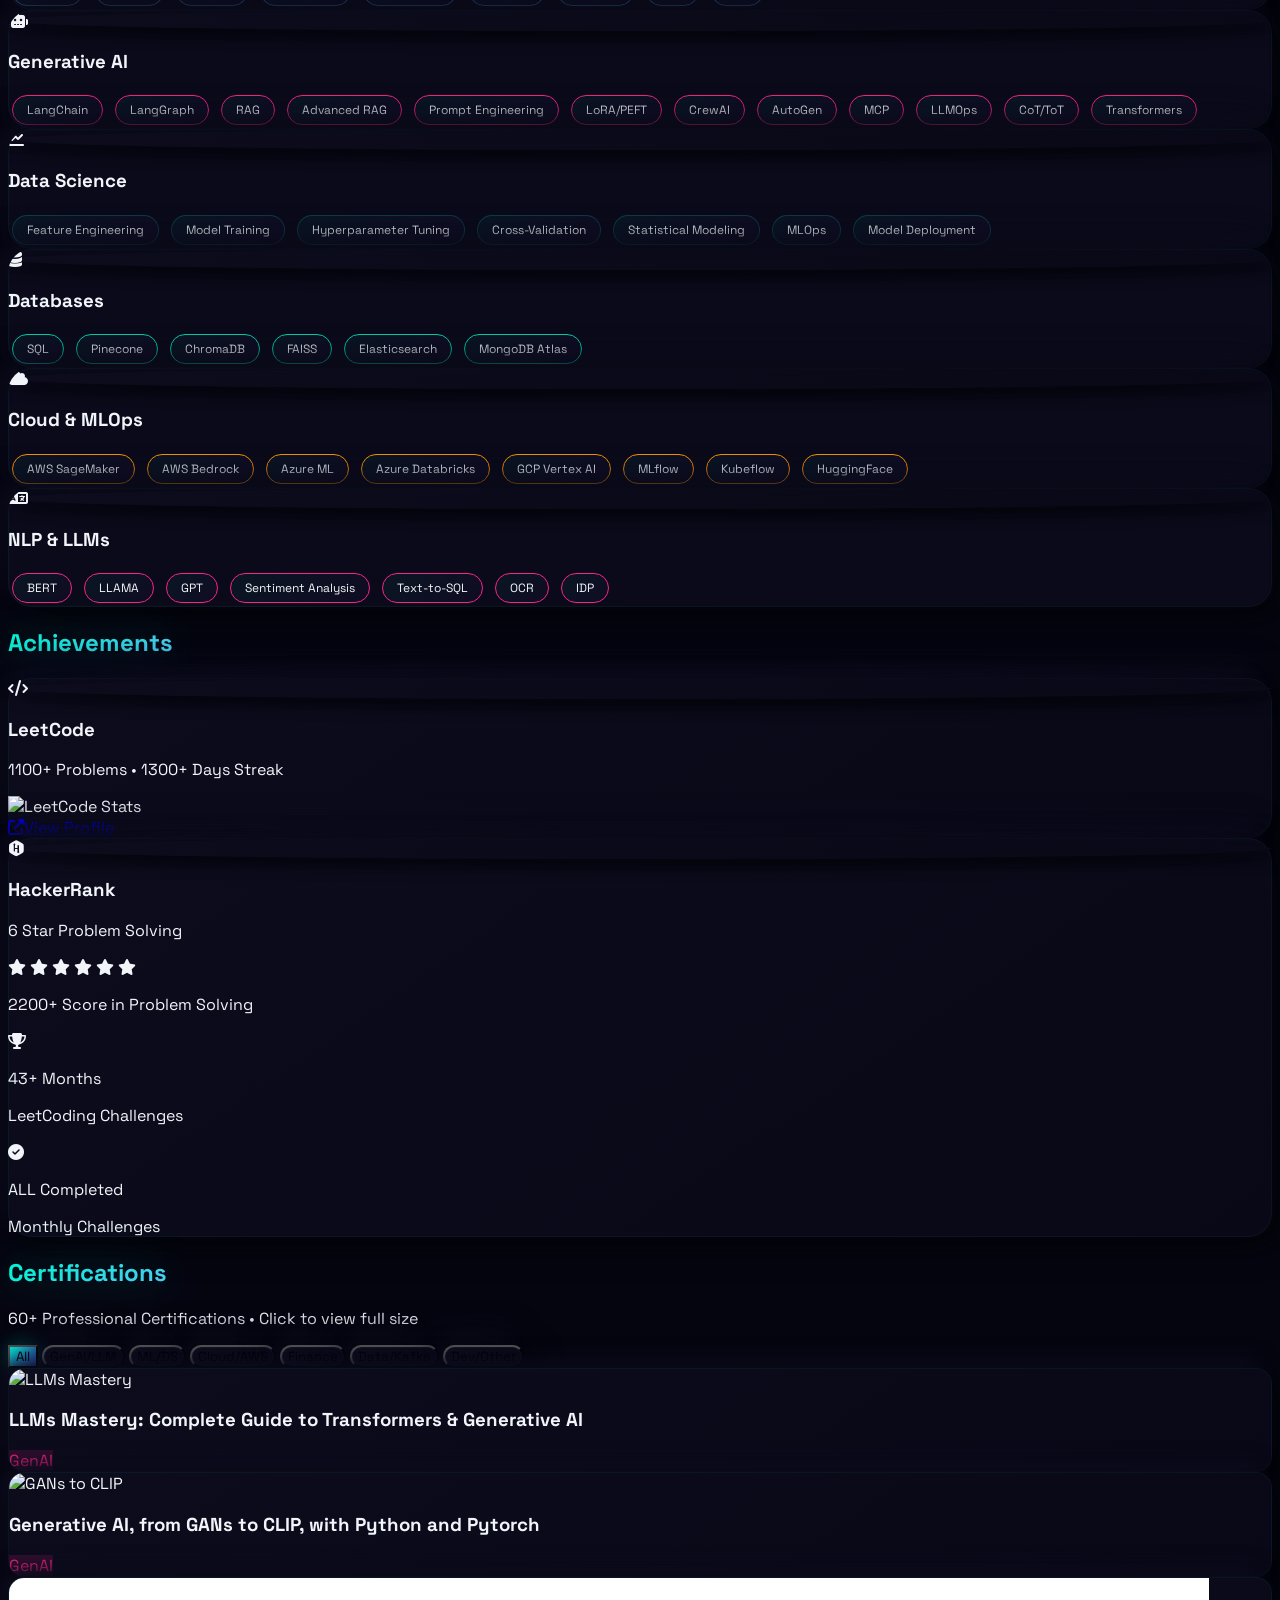
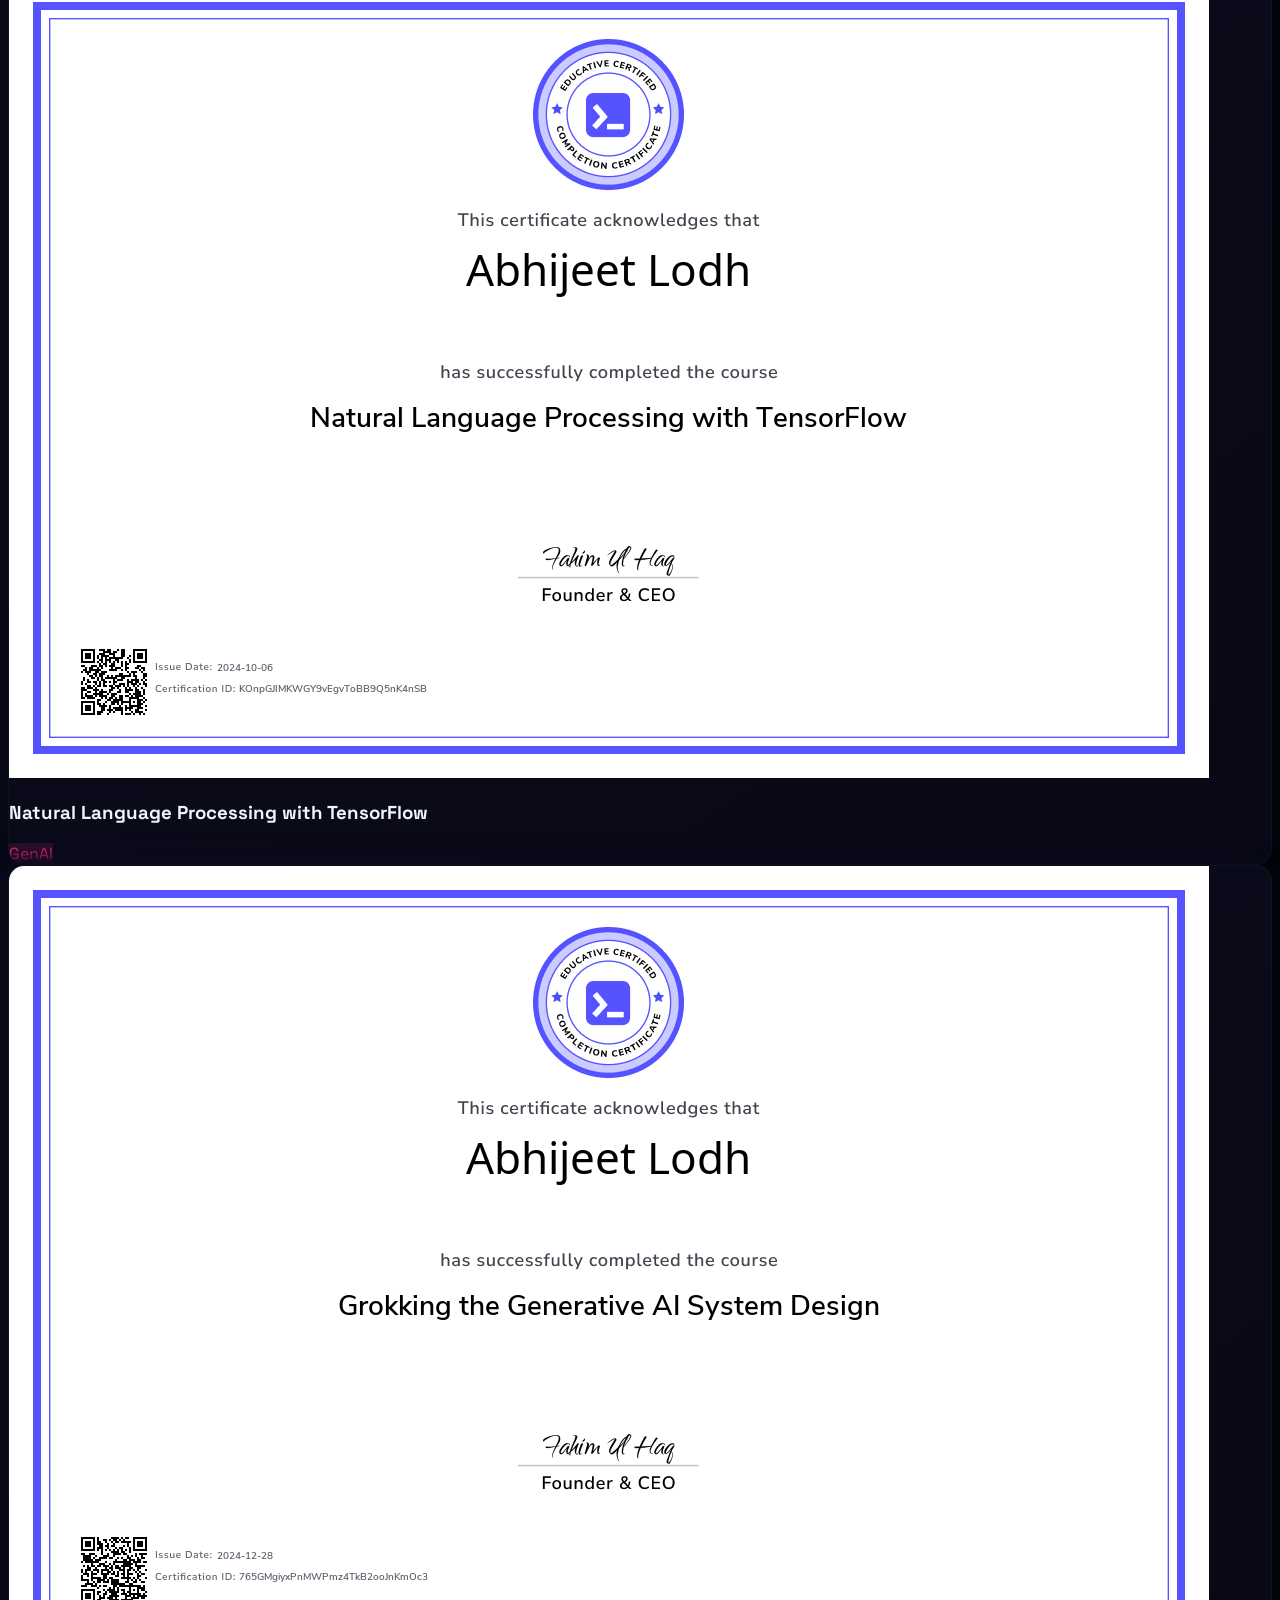
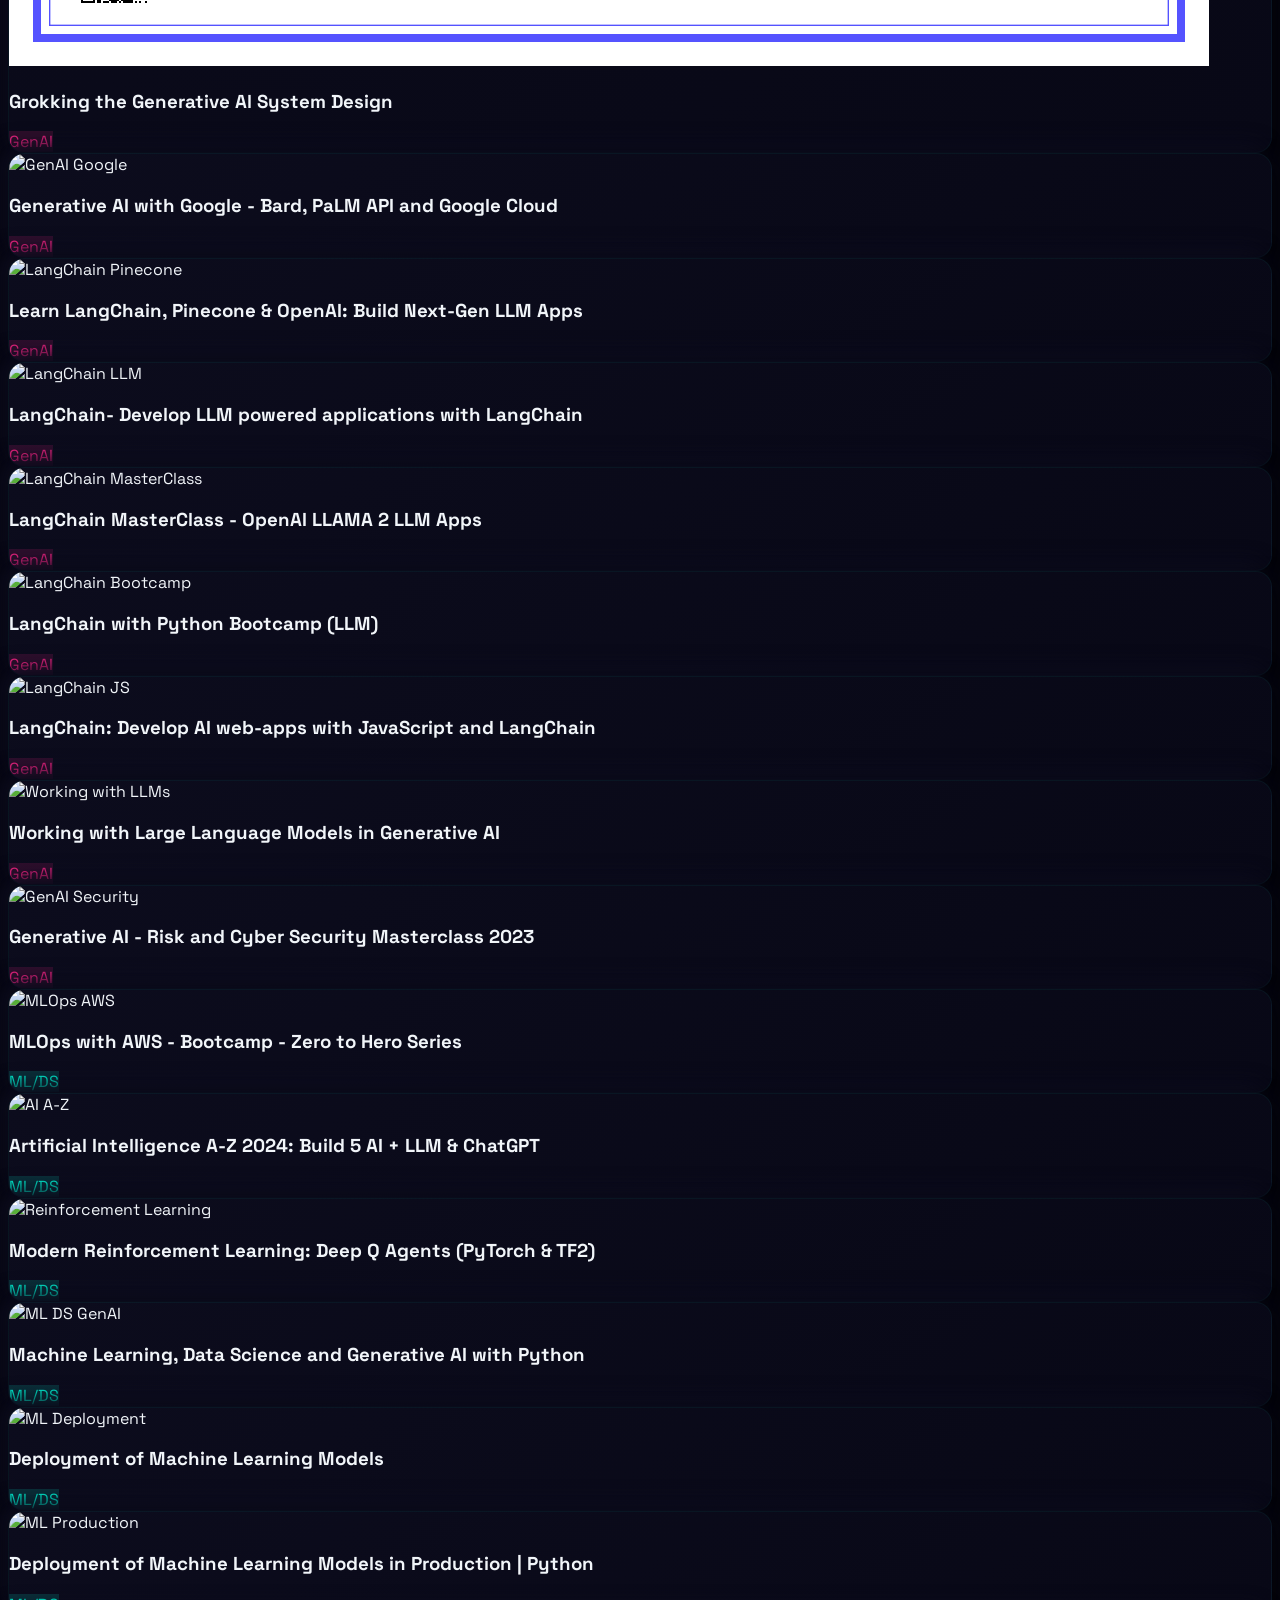
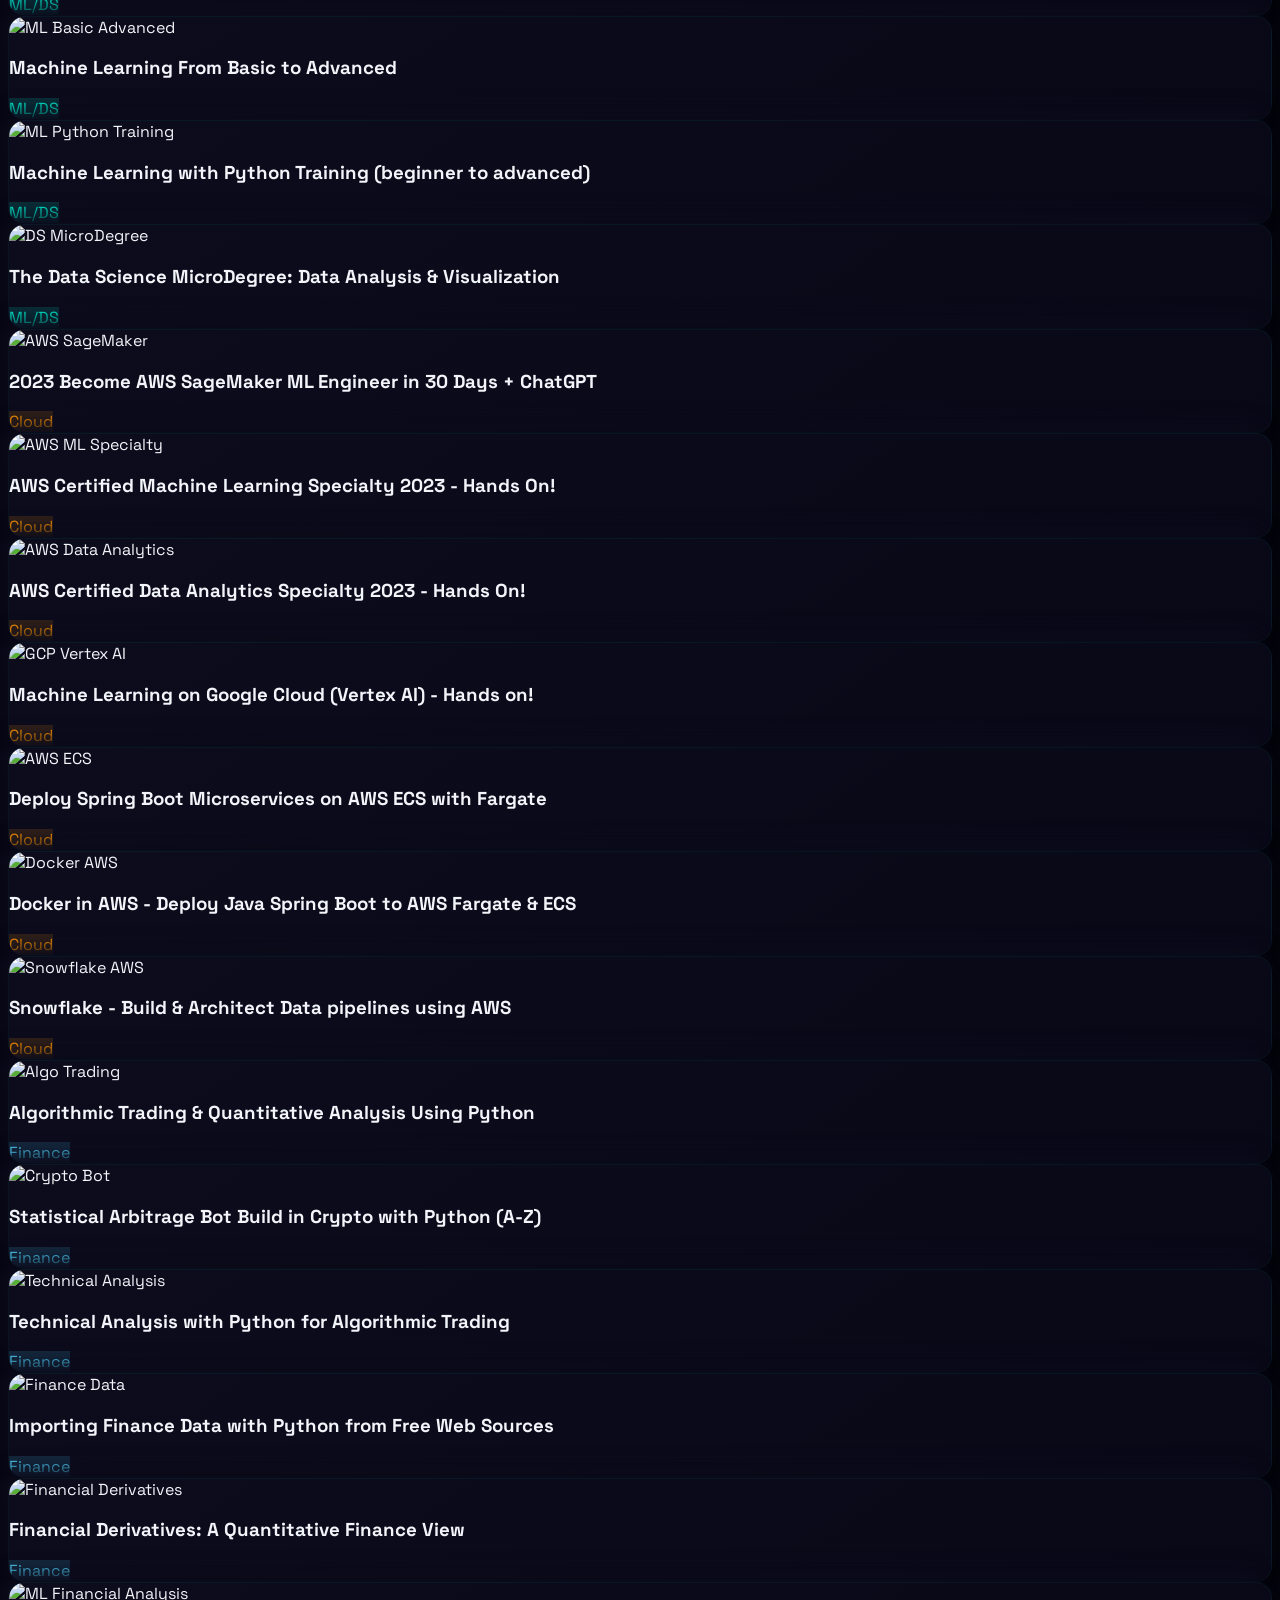
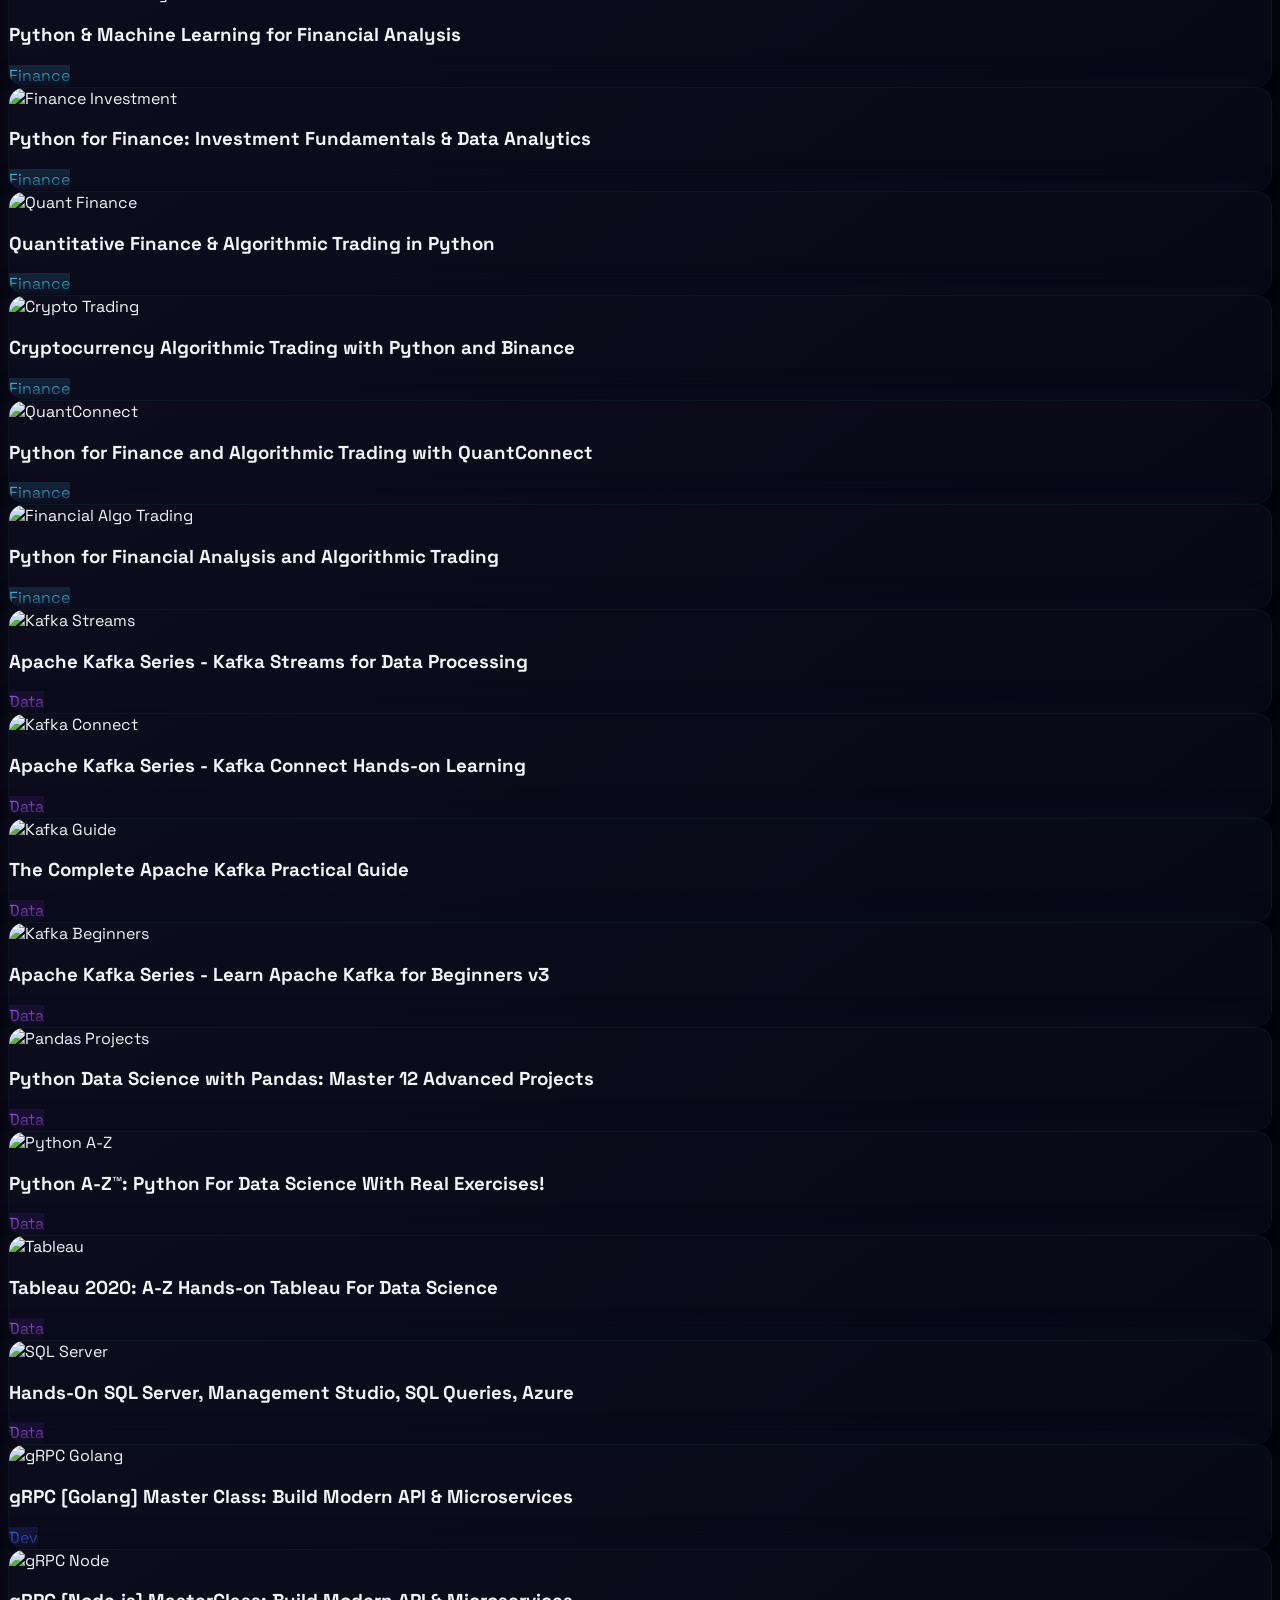
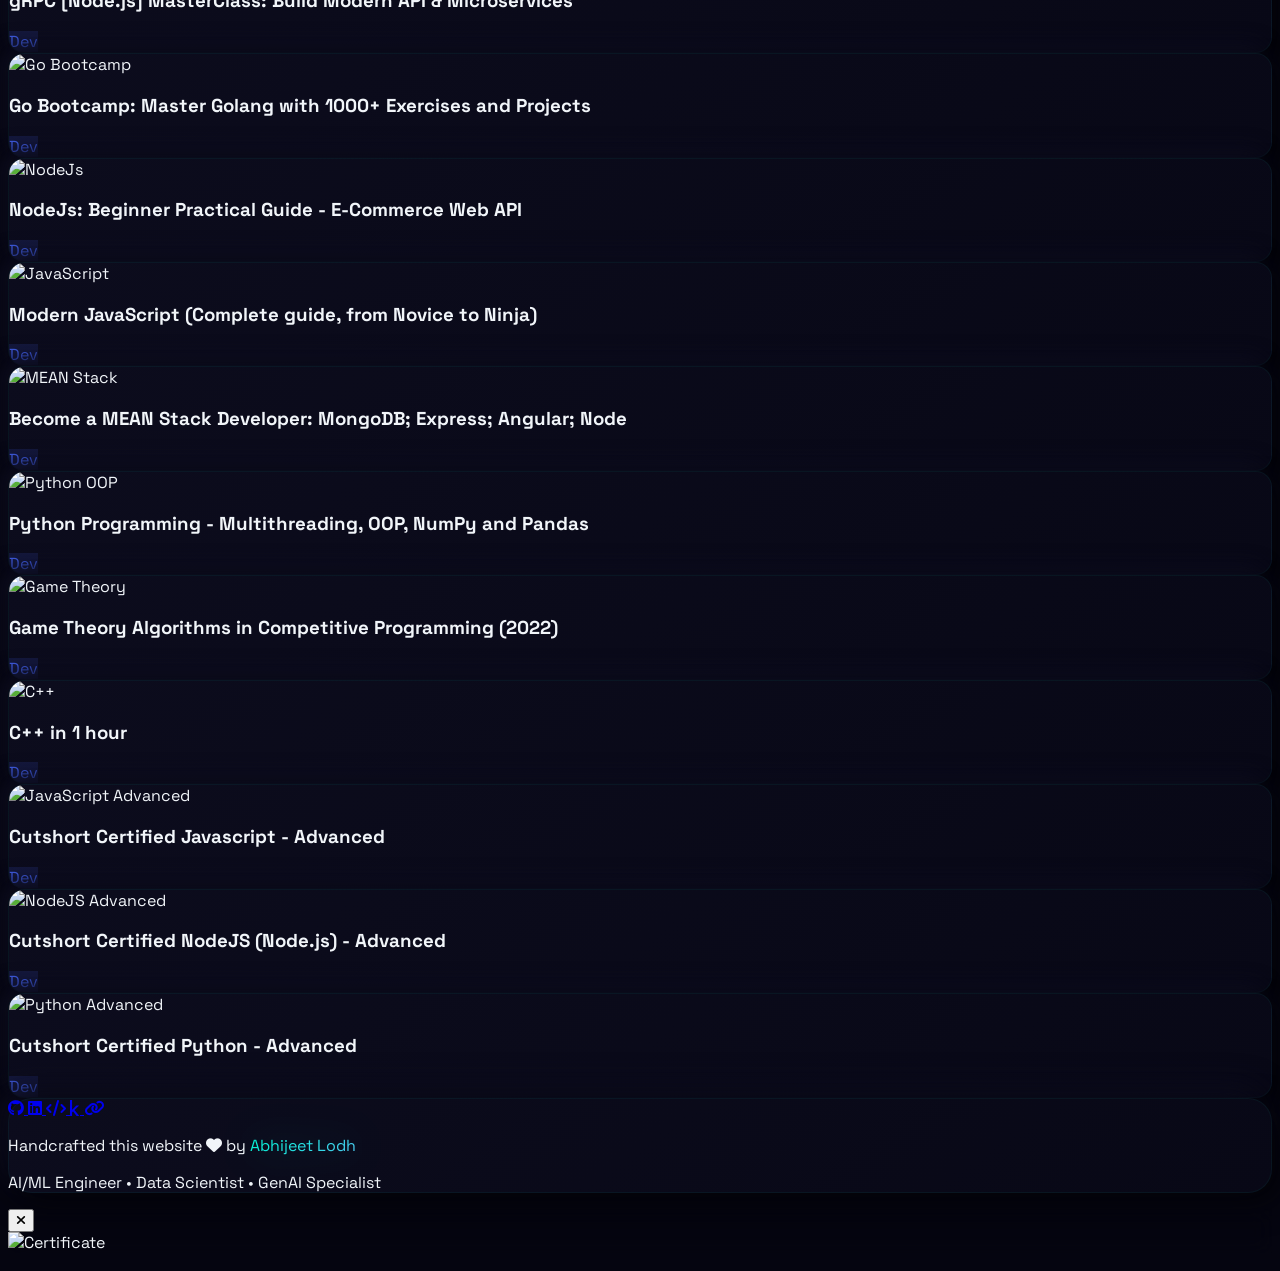
==== commit cb06ac71: "Update index.html" ====
--- a/index.html
+++ b/index.html
@@ -517,7 +517,7 @@
                 <a href="#certifications" class="nav-link hover:text-[#00f5d4] transition">Certifications</a>
                 <a href="/adhdreader" class="nav-link hover:text-[#00f5d4] transition">ADHD Reader</a>
                 <a href="./projects/index.html"  class="nav-link hover:text-[#00f5d4] transition">Projects</a>
-                <a href="./FDE-CaseStudies/index.html" class="nav-link hover:text-[#00f5d4] transition">FDE-CaseStudies</a>
+                <a href="./FDE-CaseStudies/index.html" class="nav-link hover:text-[#00f5d4] transition">FDE Case Studies</a>
             </div>
         </div>
 
@@ -531,7 +531,7 @@
                 <a href="#certifications" class="hover:text-[#00f5d4] transition">Certifications</a>
                 <a href="/adhdreader" class="hover:text-[#00f5d4] transition">ADHD Reader</a>
                  <a href="./projects/index.html"  class="nav-link hover:text-[#00f5d4] transition">Projects</a>
-                <a href="./FDE-CaseStudies/index.html" class="nav-link hover:text-[#00f5d4] transition">FDE-CaseStudies</a>
+                <a href="./FDE-CaseStudies/index.html" class="nav-link hover:text-[#00f5d4] transition">FDE Case Studies</a>
             </div>
         </div>
     </nav>
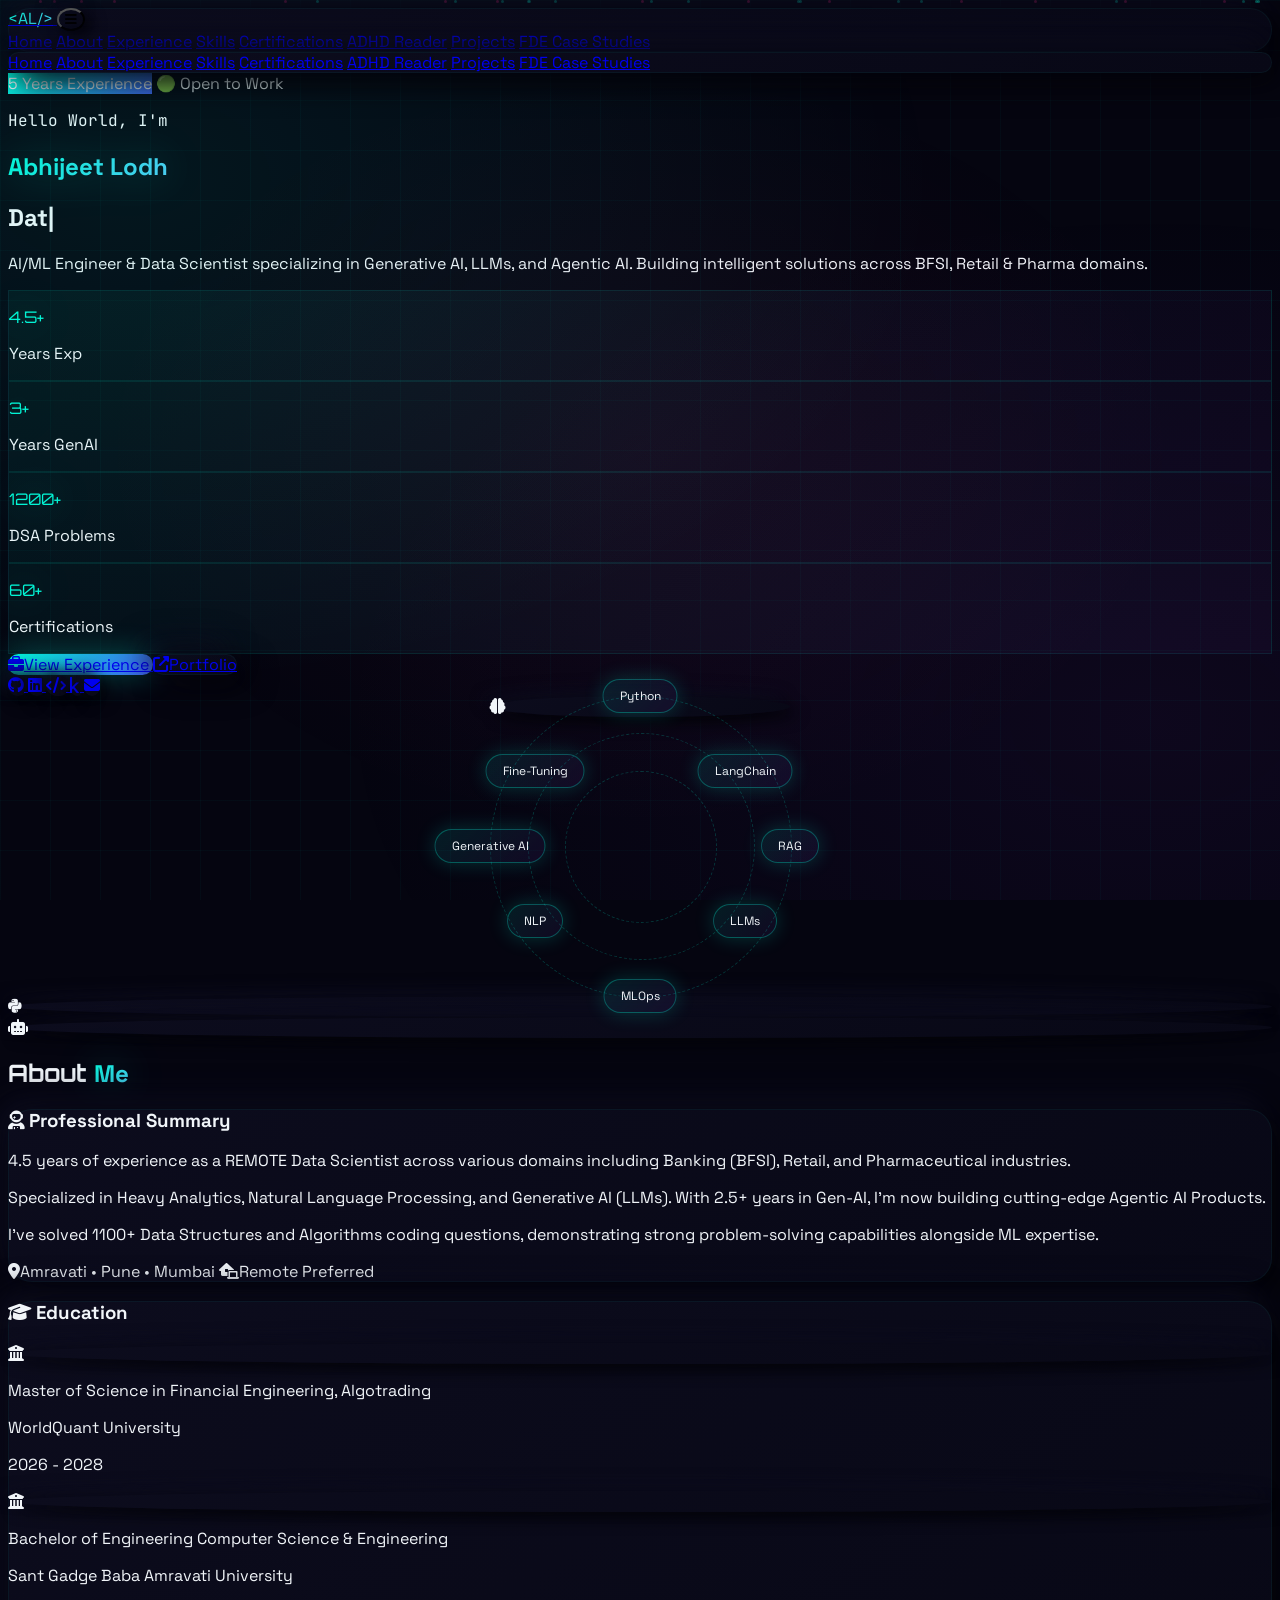
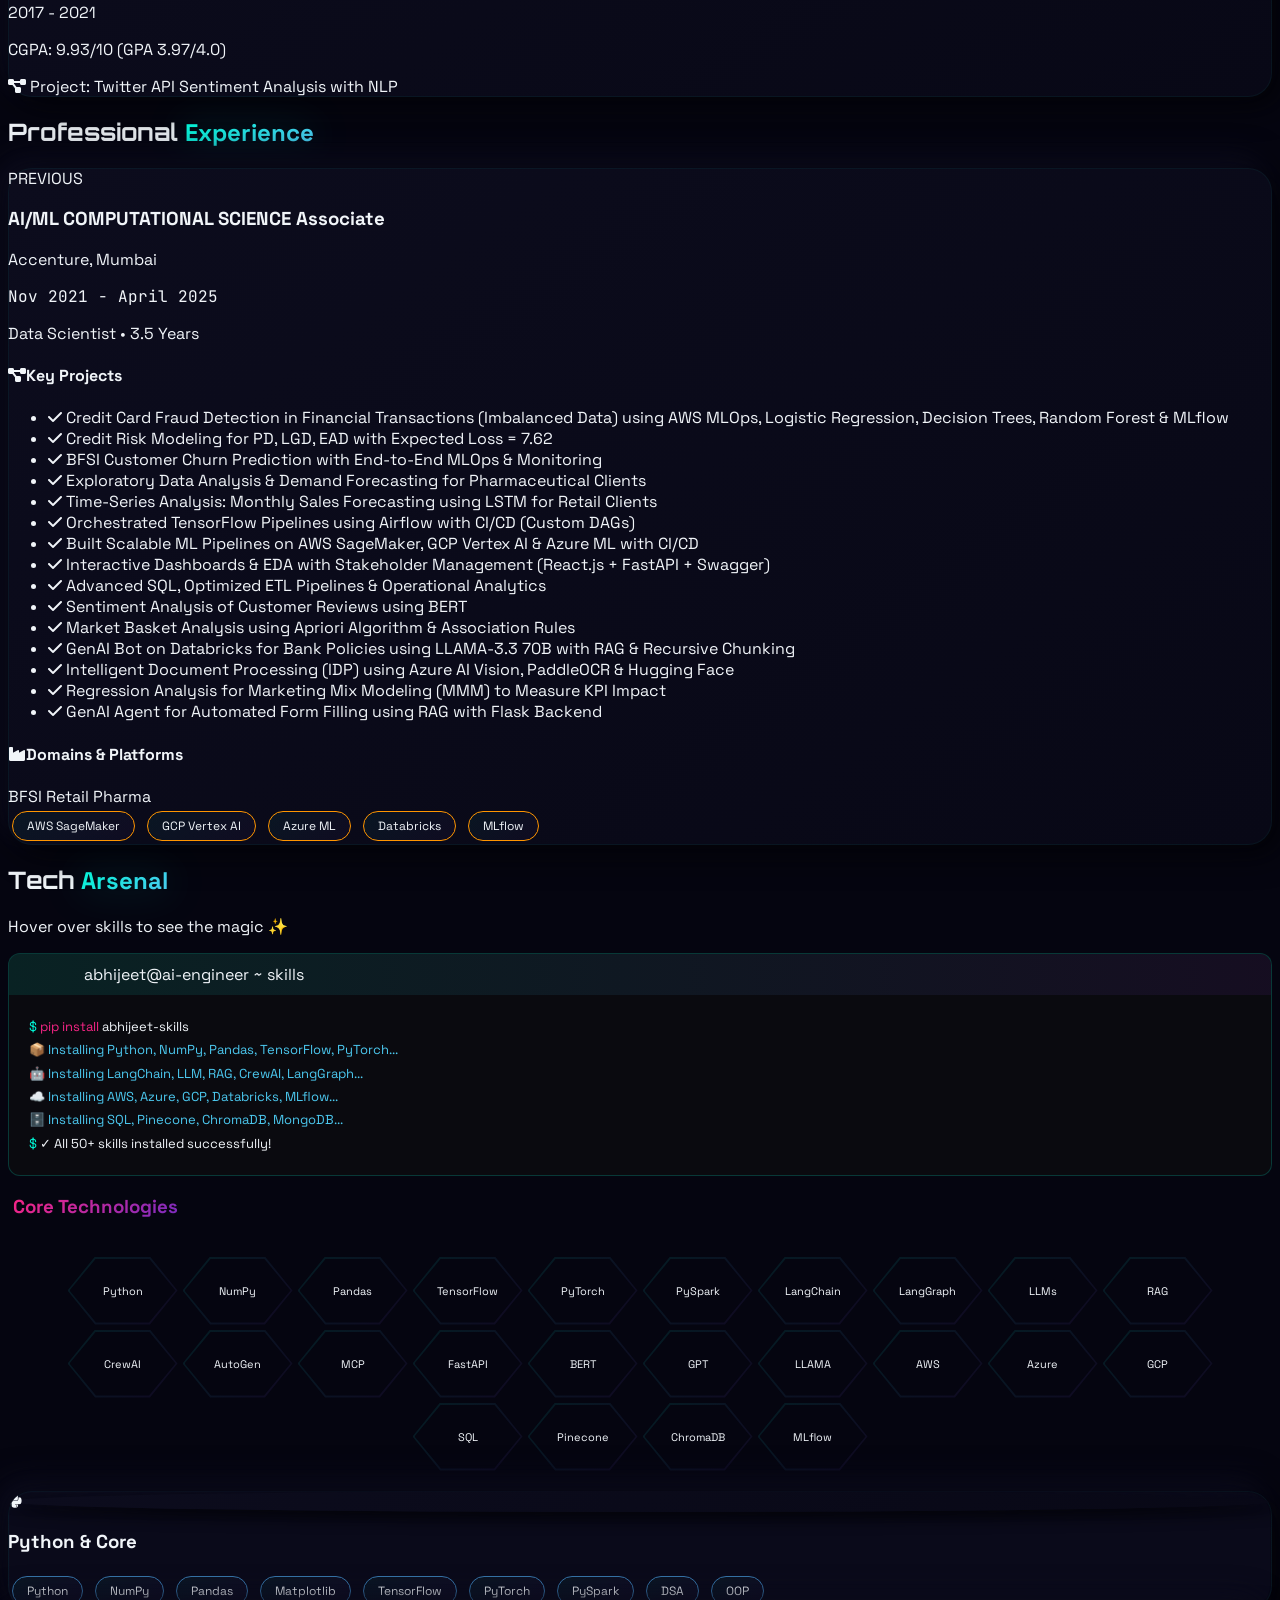
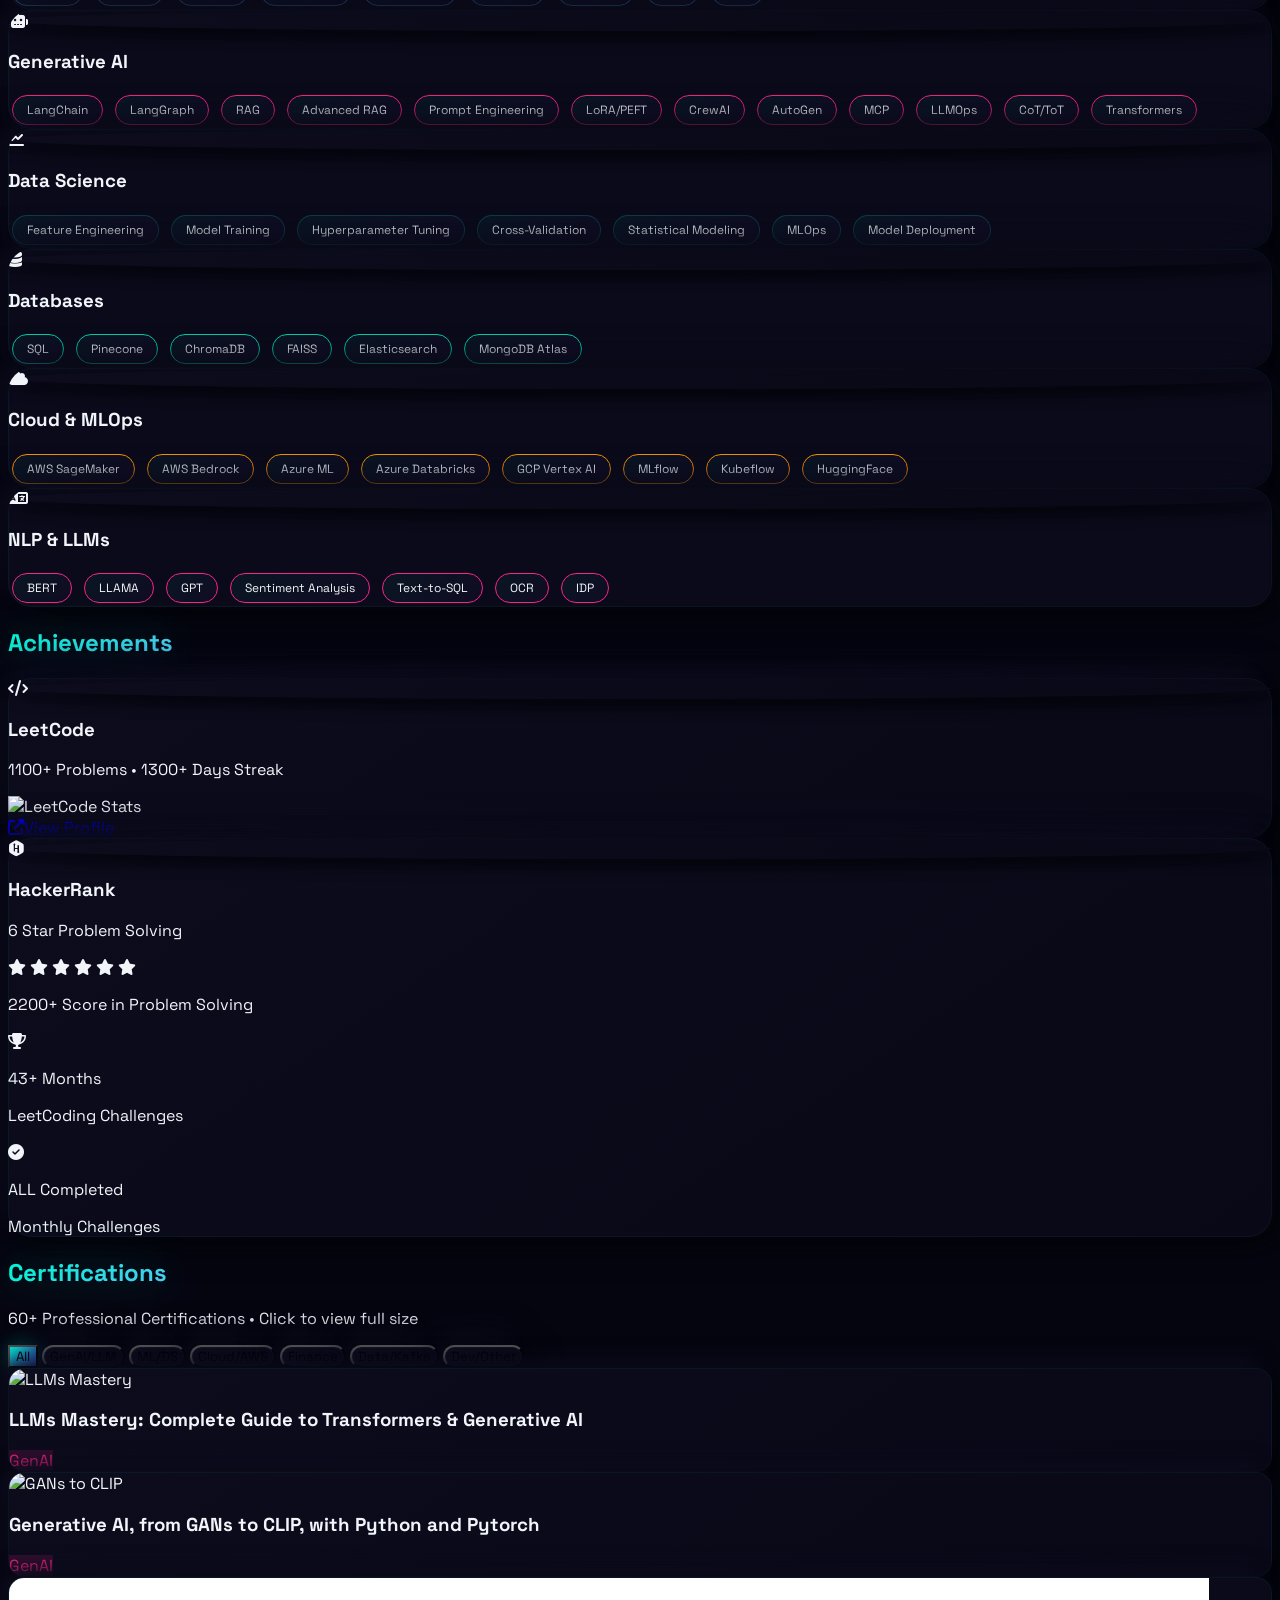
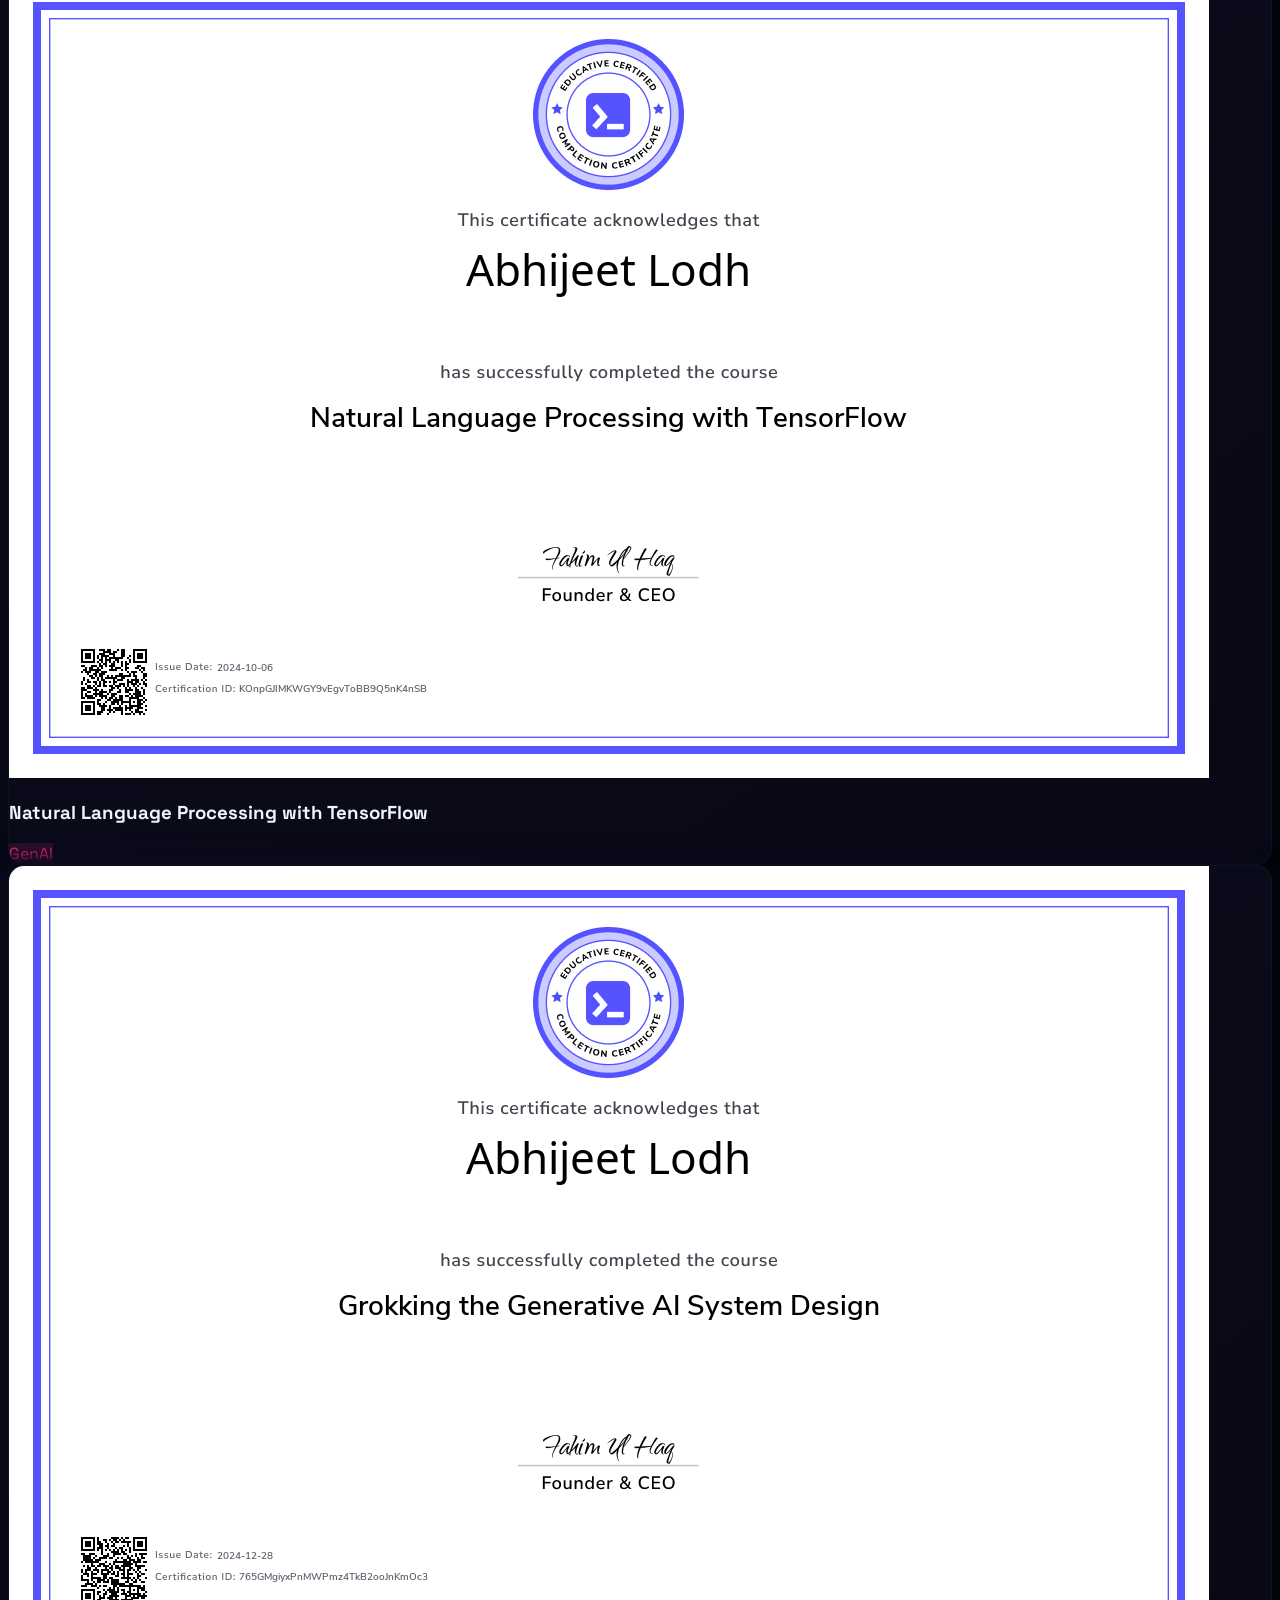
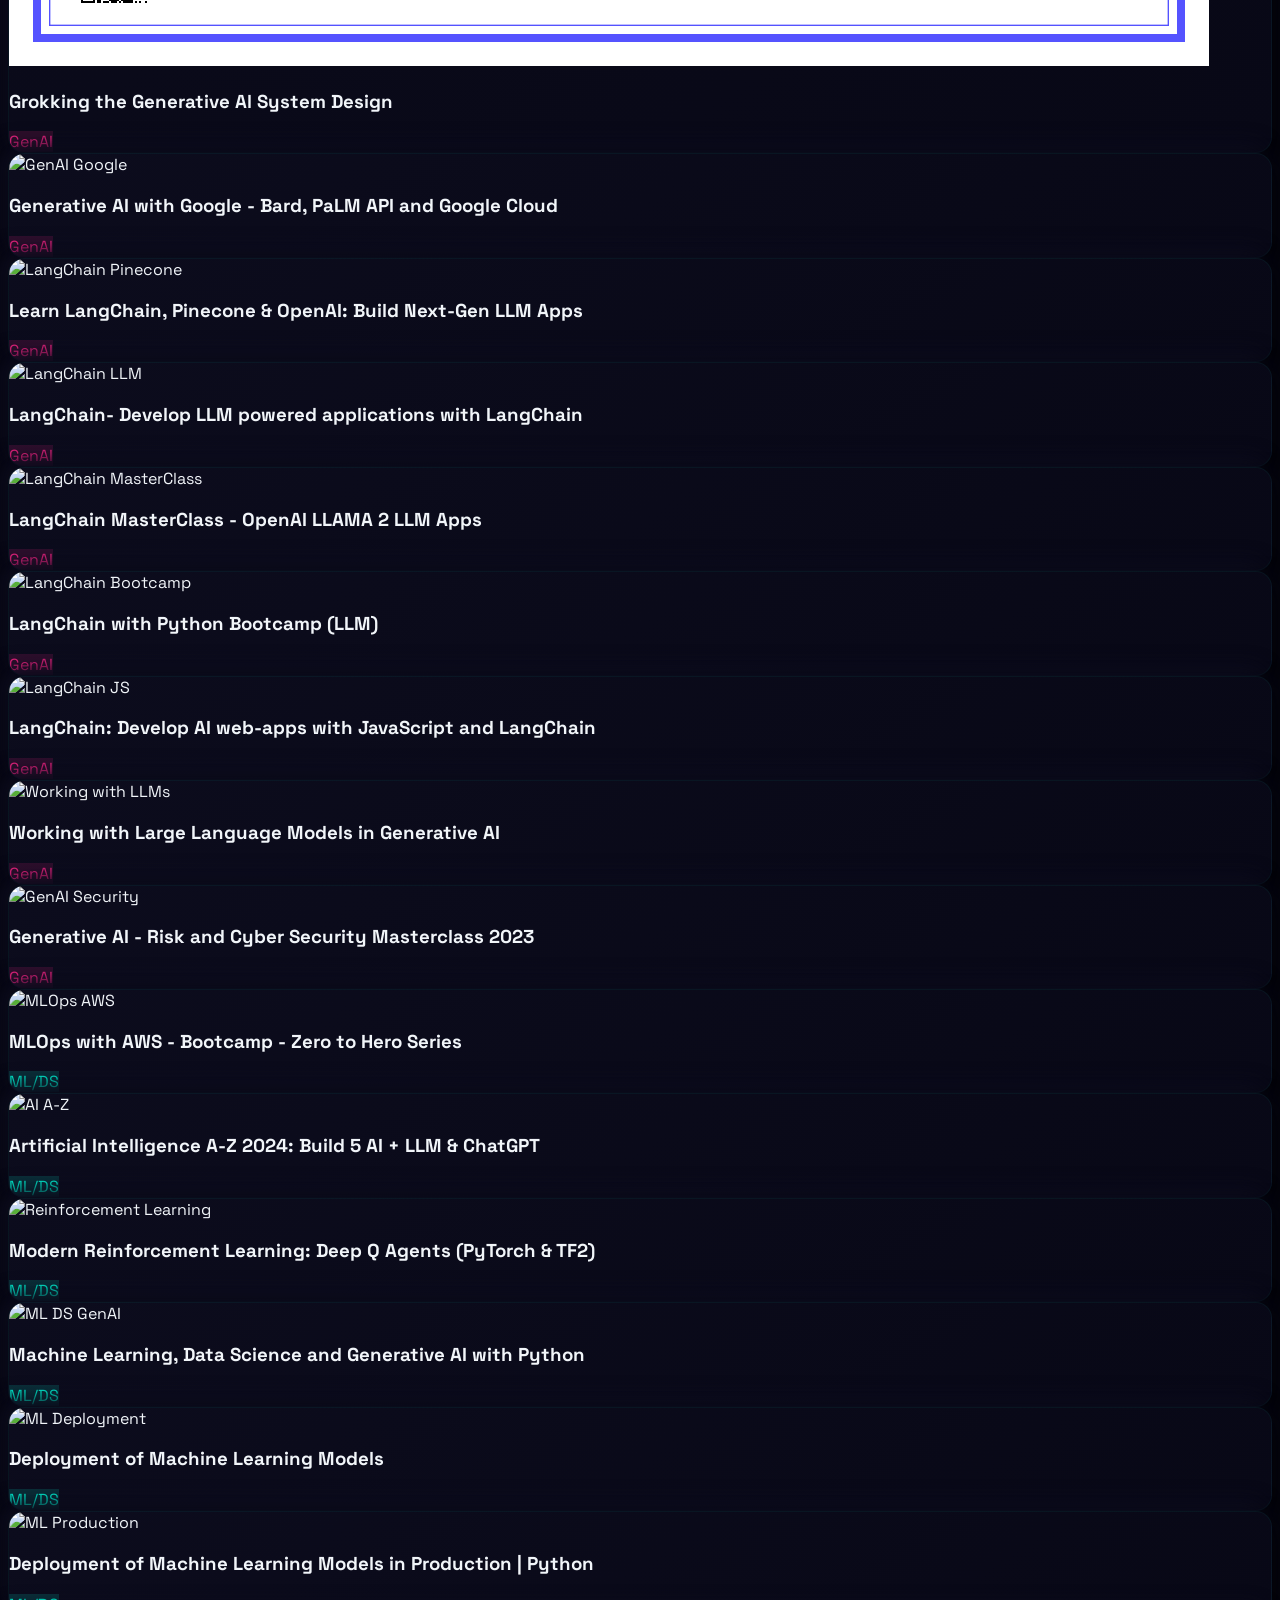
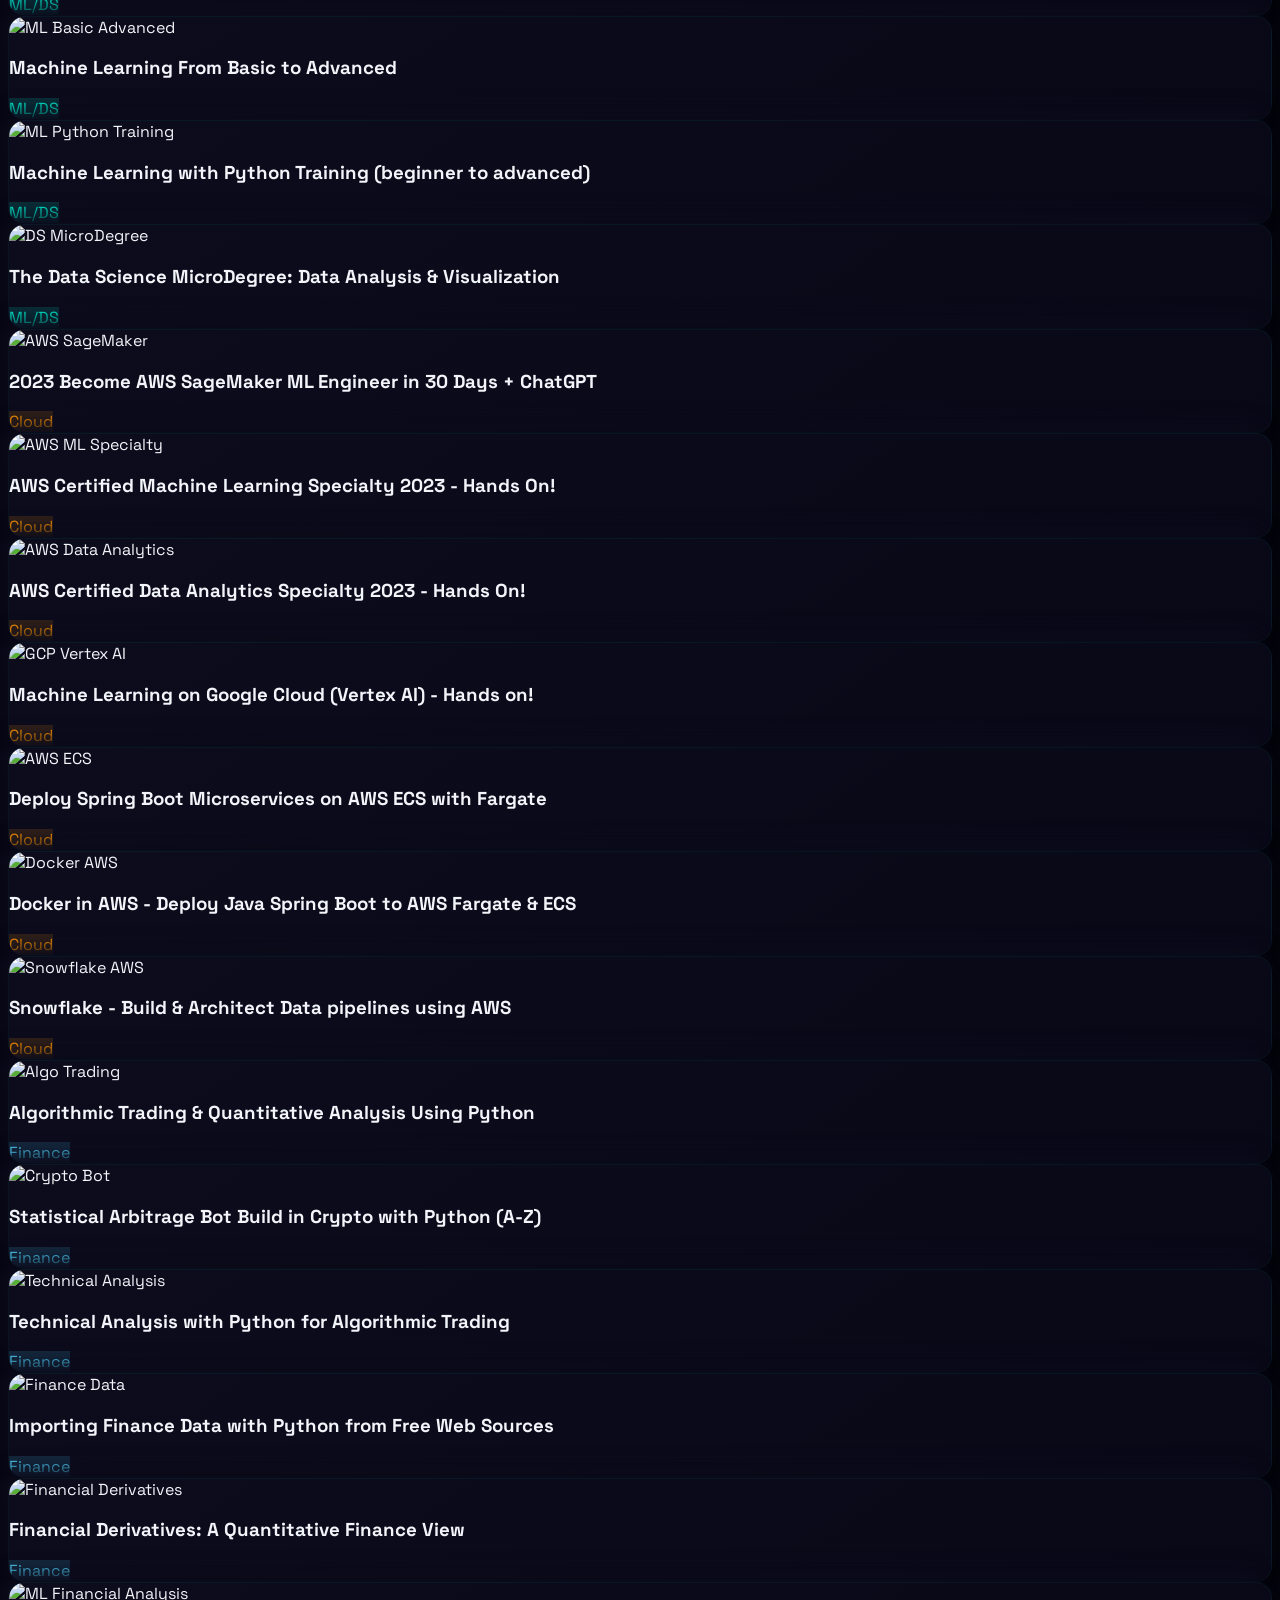
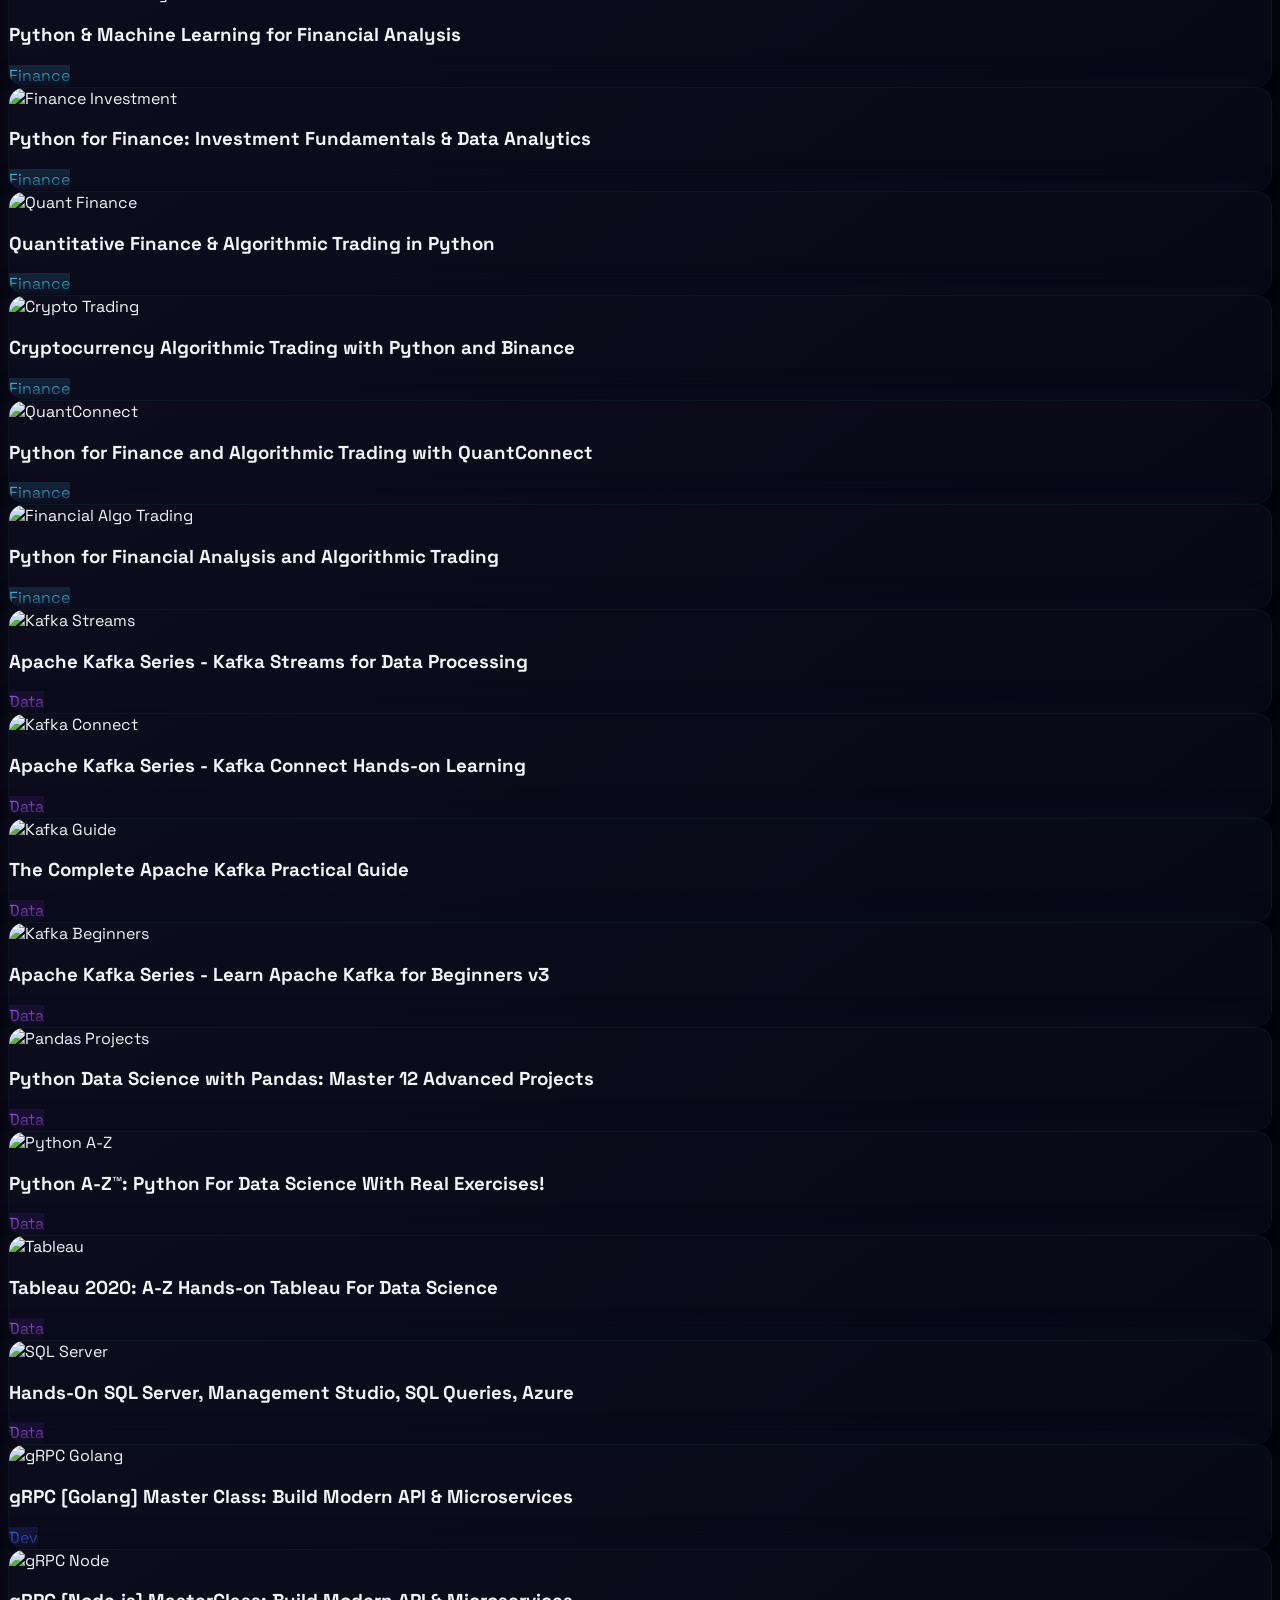
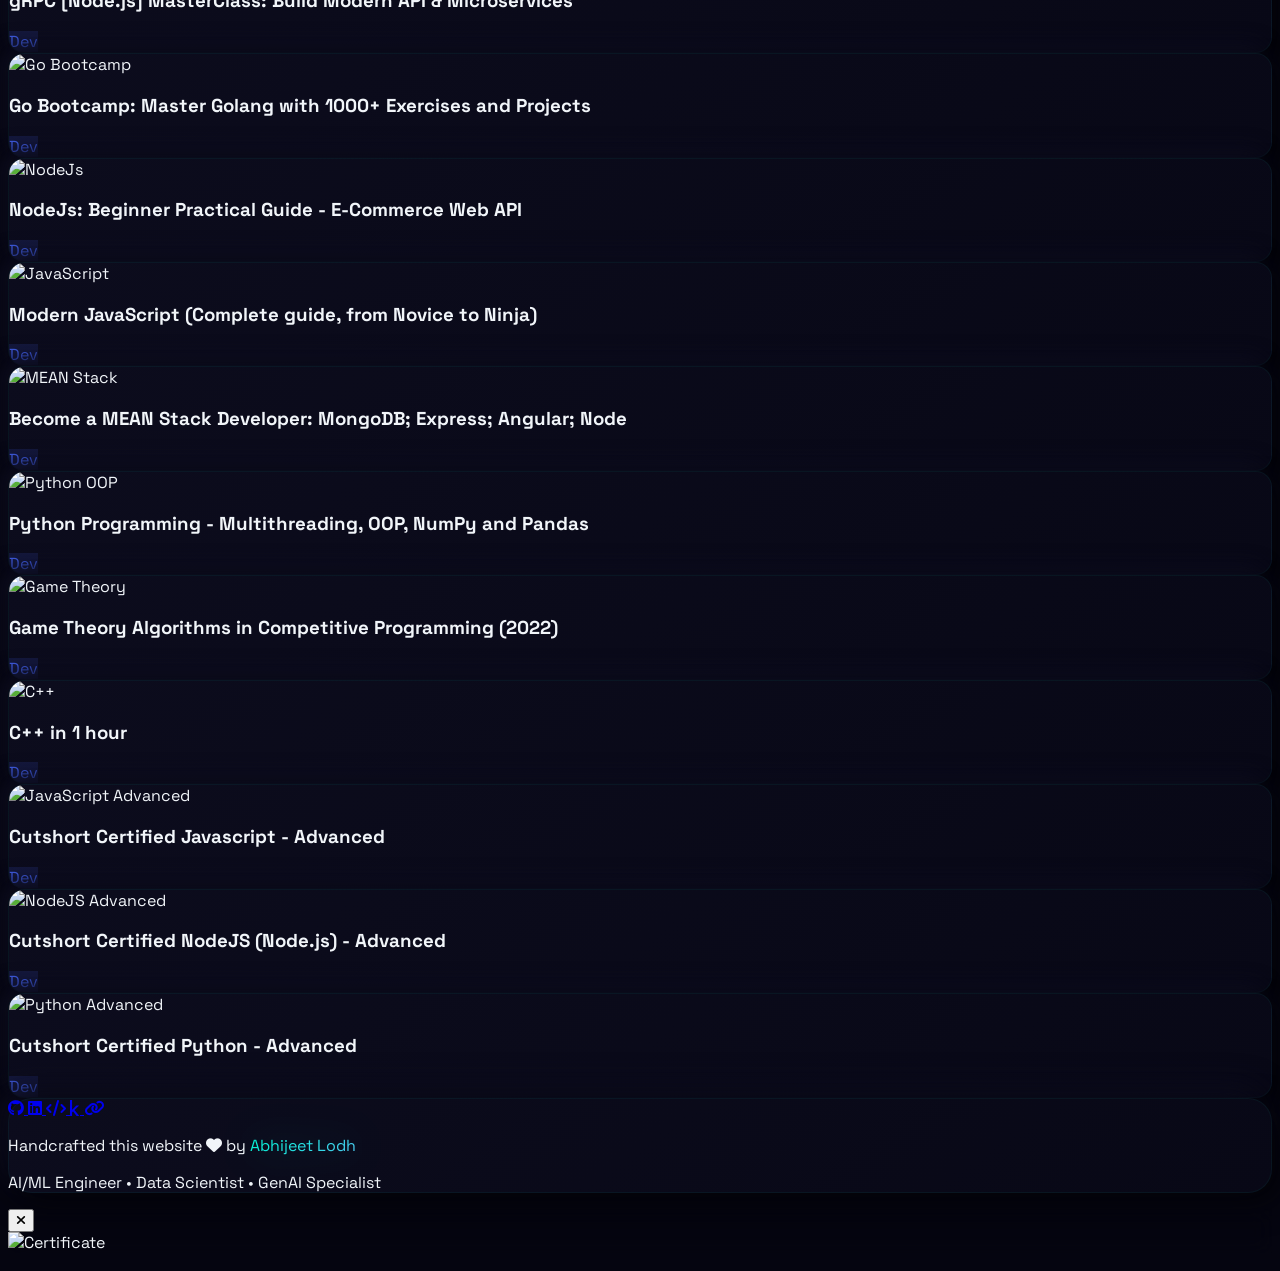
==== commit 932785a9: "Update index.html" ====
--- a/index.html
+++ b/index.html
@@ -541,7 +541,7 @@
         <div class="max-w-7xl mx-auto grid lg:grid-cols-2 gap-12 items-center">
             <div class="order-2 lg:order-1">
                 <div class="flex items-center gap-3 mb-4 flex-wrap">
-                    <span class="exp-badge px-4 py-1 rounded-full text-sm font-medium text-black">4+ Years Experience</span>
+                    <span class="exp-badge px-4 py-1 rounded-full text-sm font-medium text-black">5 Years Experience</span>
                     <span class="px-3 py-1 rounded-full text-xs border border-green-500/30 text-green-400 bg-green-500/10">🟢 Open to Work</span>
                 </div>
                 
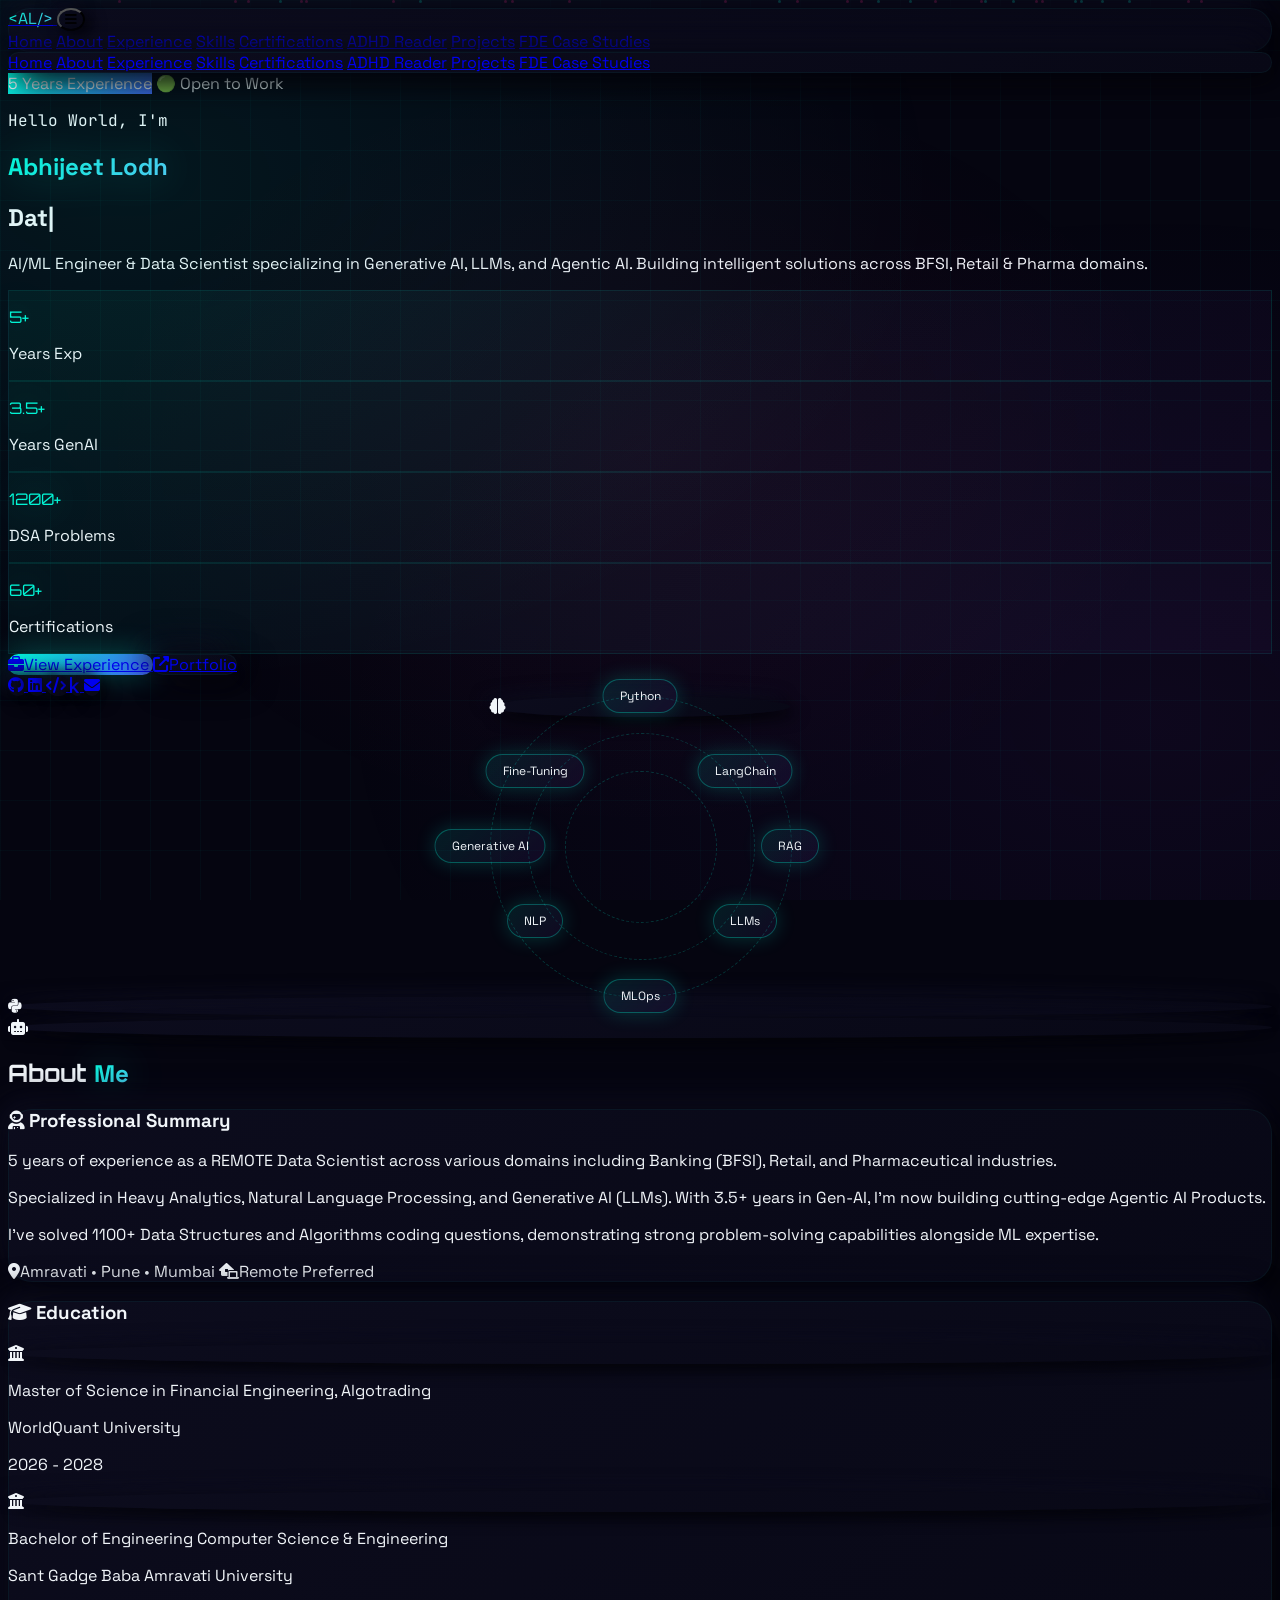
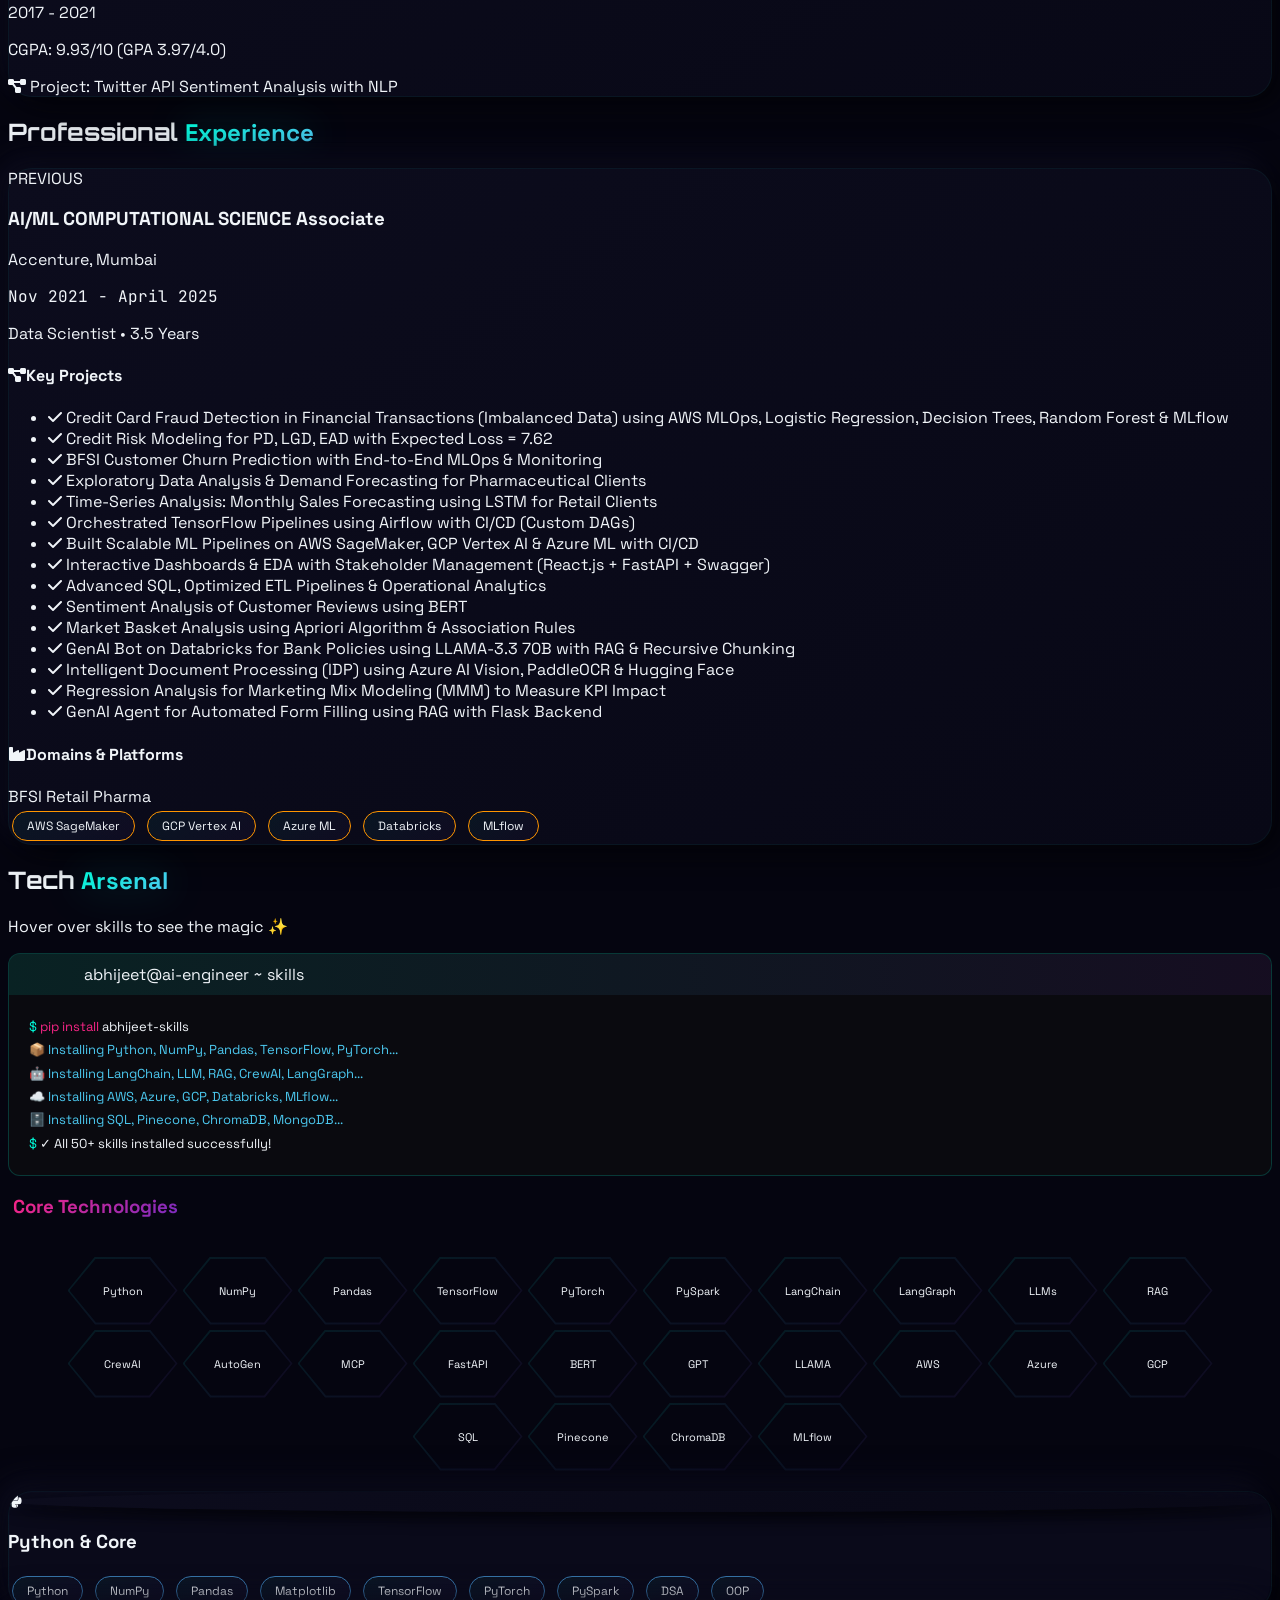
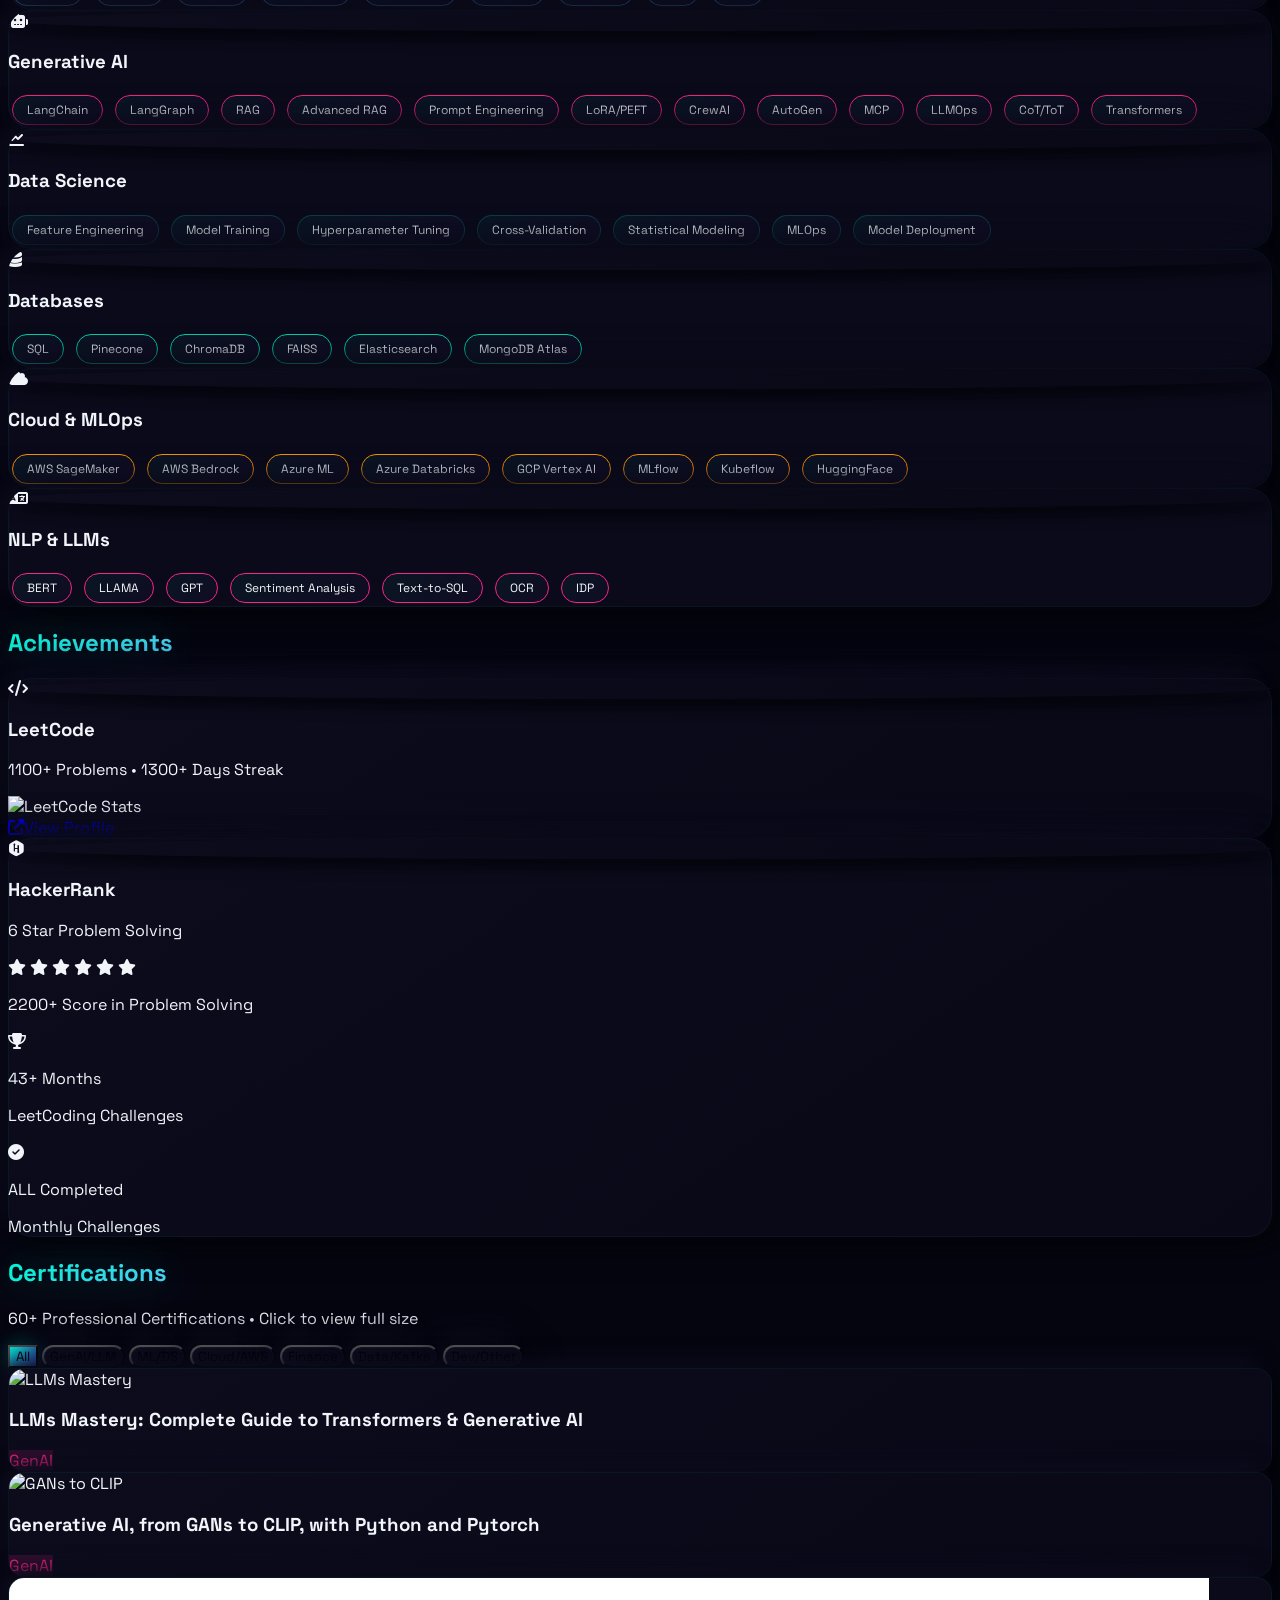
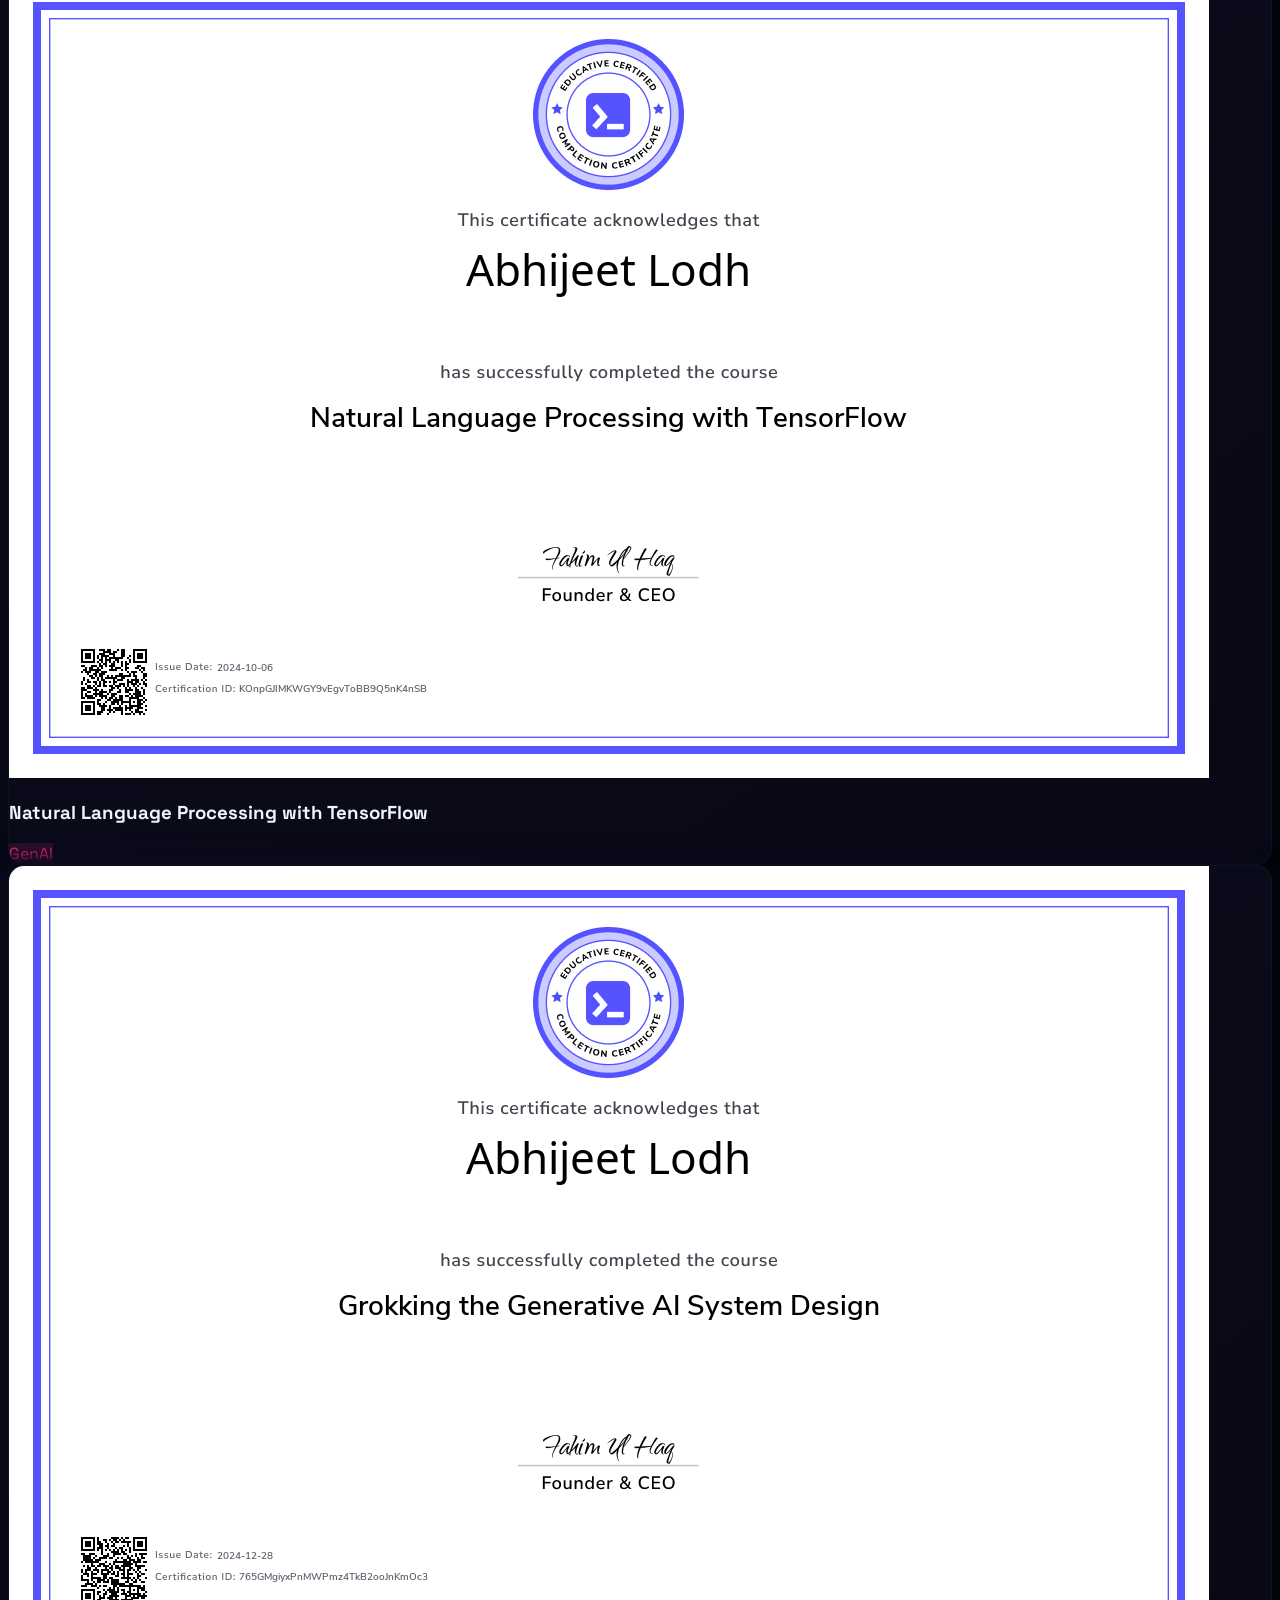
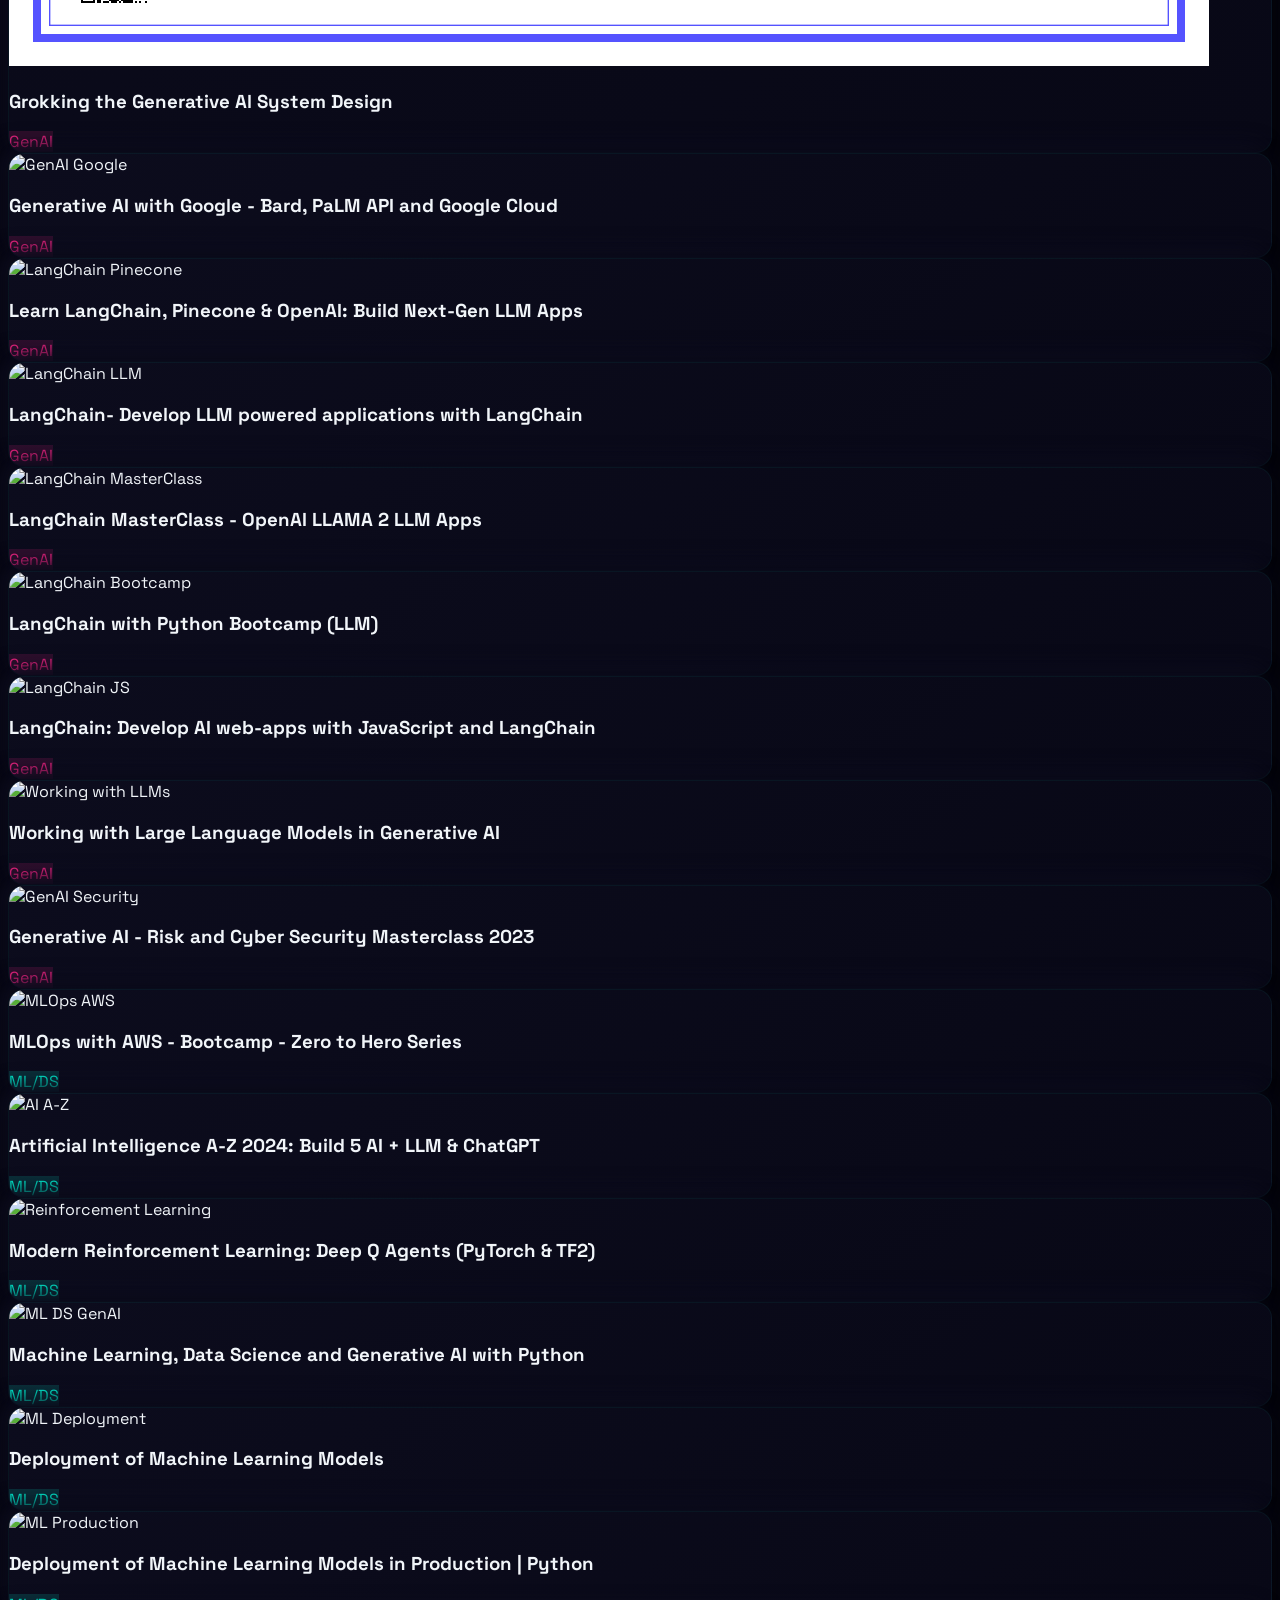
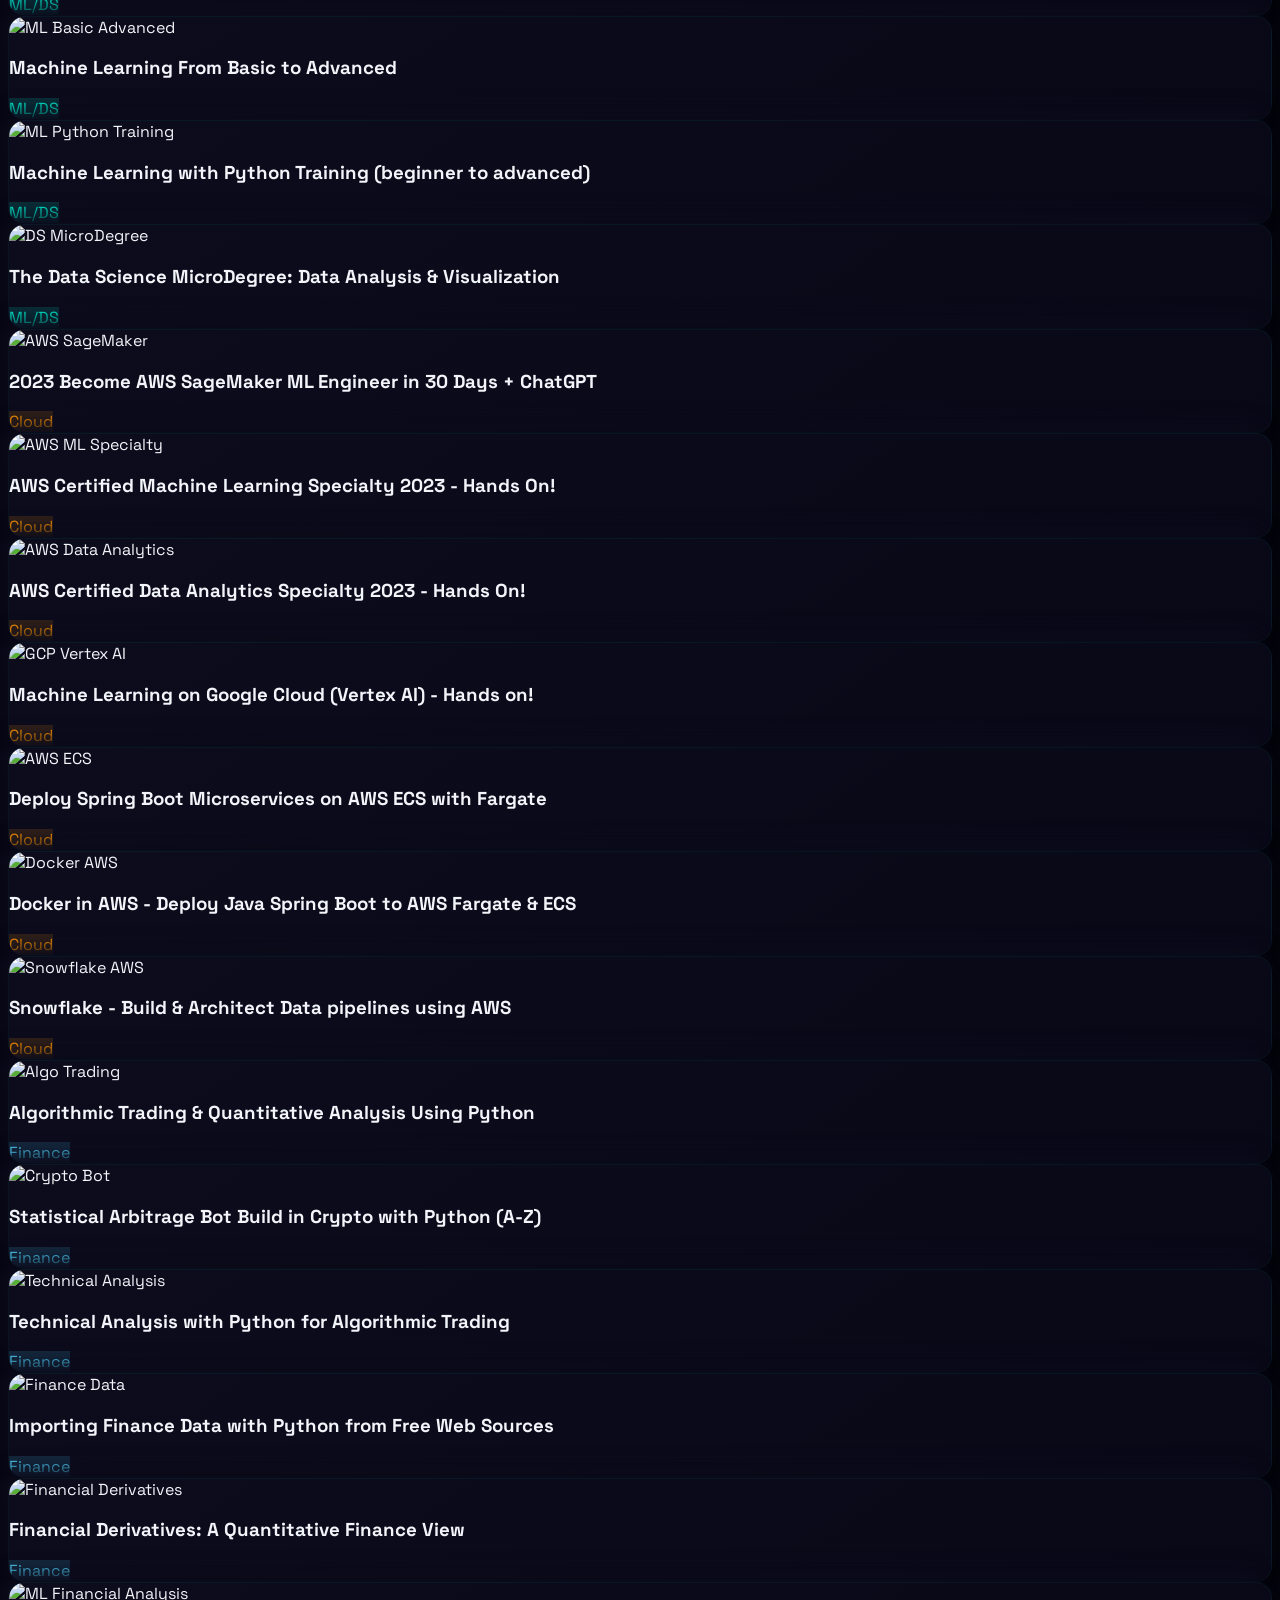
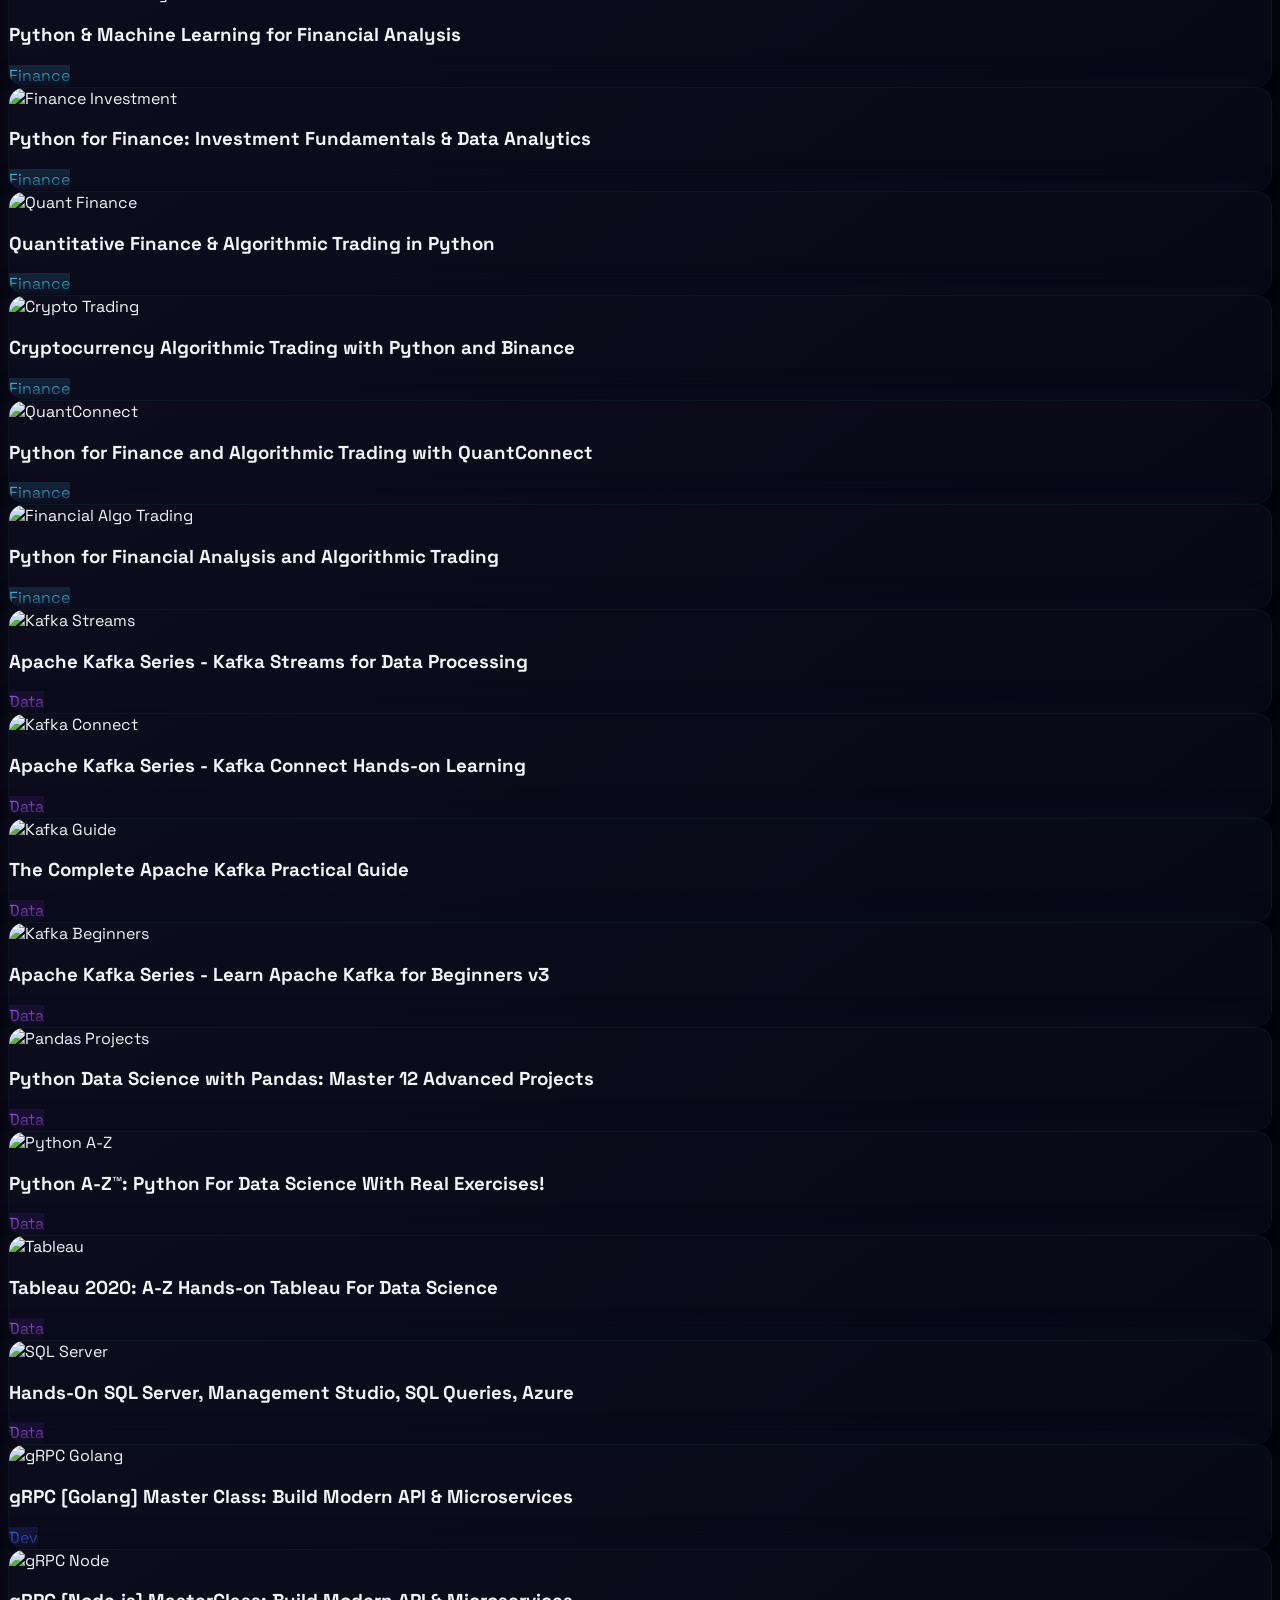
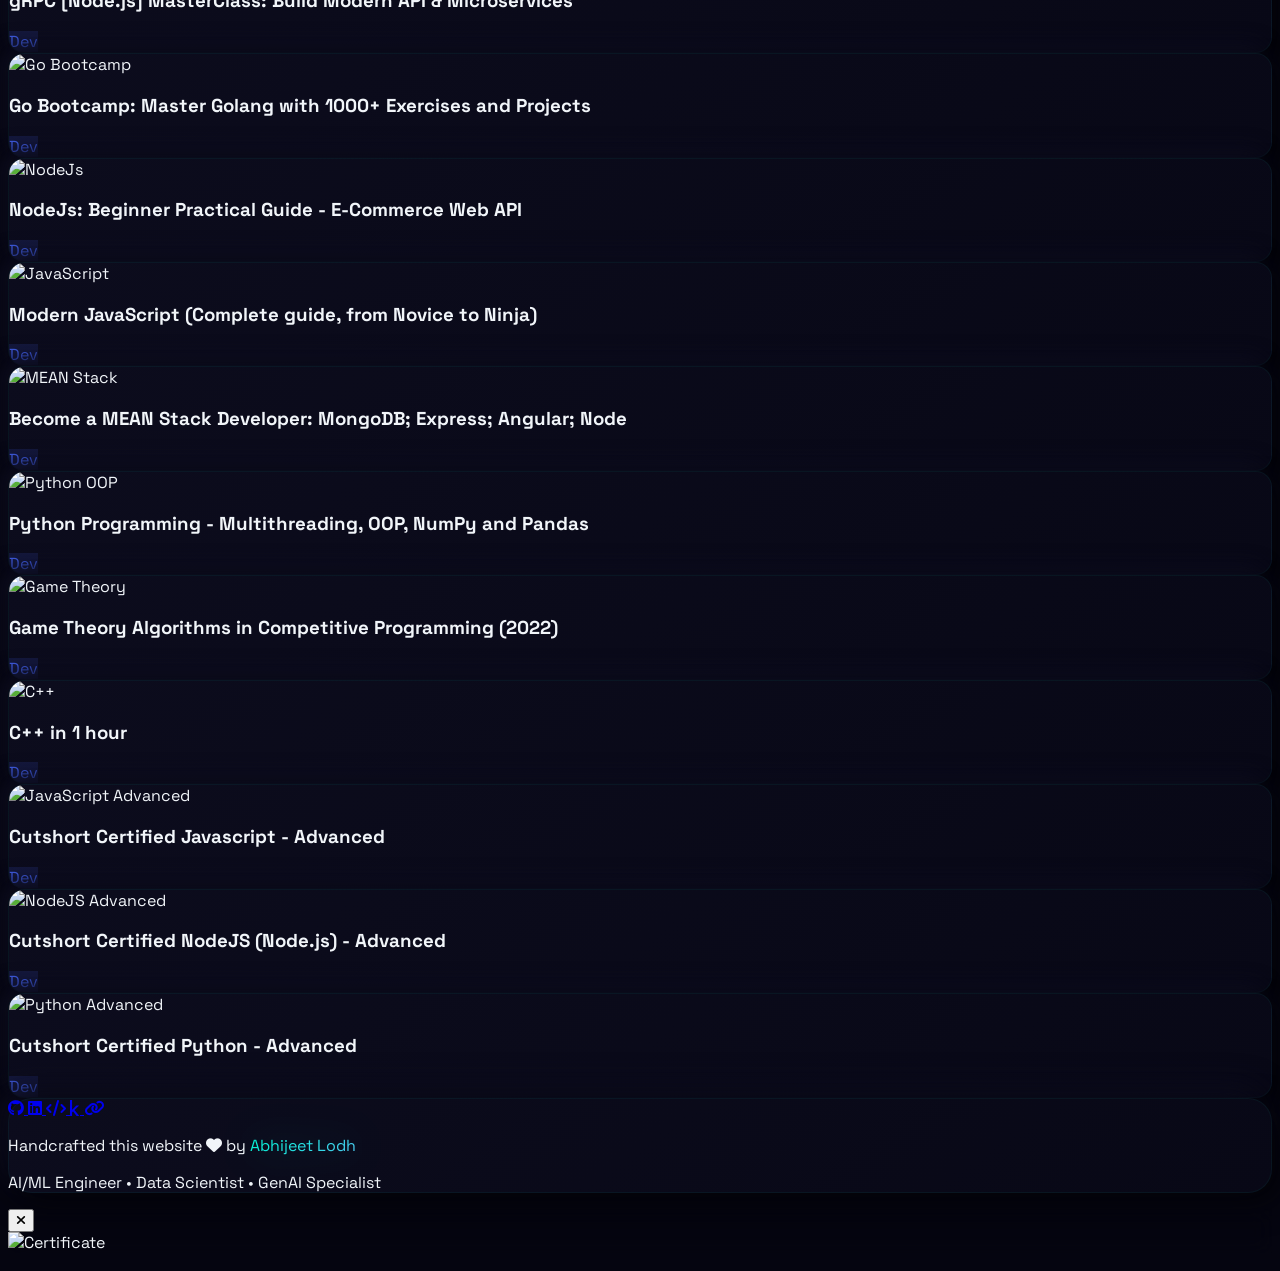
==== commit 8a623619: "Update index.html" ====
--- a/index.html
+++ b/index.html
@@ -563,11 +563,11 @@
                 <!-- Quick Stats -->
                 <div class="grid grid-cols-2 md:grid-cols-4 gap-4 mb-8">
                     <div class="stat-card rounded-xl p-4 text-center">
-                        <p class="text-2xl font-bold glow-text orbitron">4.5+</p>
+                        <p class="text-2xl font-bold glow-text orbitron">5+</p>
                         <p class="text-xs text-[#94a3b8]">Years Exp</p>
                     </div>
                     <div class="stat-card rounded-xl p-4 text-center">
-                        <p class="text-2xl font-bold glow-text orbitron">3+</p>
+                        <p class="text-2xl font-bold glow-text orbitron">3.5+</p>
                         <p class="text-xs text-[#94a3b8]">Years GenAI</p>
                     </div>
                     <div class="stat-card rounded-xl p-4 text-center">
@@ -662,14 +662,14 @@
                         Professional Summary
                     </h3>
                     <p class="text-[#94a3b8] leading-relaxed mb-4">
-                        <span class="text-white font-medium">4.5 years of experience as a REMOTE Data Scientist</span> across various domains including 
+                        <span class="text-white font-medium">5 years of experience as a REMOTE Data Scientist</span> across various domains including 
                         <span class="text-[#4cc9f0]">Banking (BFSI)</span>, 
                         <span class="text-[#00f5d4]">Retail</span>, and 
                         <span class="text-[#f72585]">Pharmaceutical</span> industries.
                     </p>
                     <p class="text-[#94a3b8] leading-relaxed mb-4">
                         Specialized in <span class="text-white">Heavy Analytics</span>, <span class="text-white">Natural Language Processing</span>, and 
-                        <span class="text-white">Generative AI (LLMs)</span>. With <span class="text-[#00f5d4] font-medium">2.5+ years in Gen-AI</span>, 
+                        <span class="text-white">Generative AI (LLMs)</span>. With <span class="text-[#00f5d4] font-medium">3.5+ years in Gen-AI</span>, 
                         I'm now building cutting-edge <span class="text-[#f72585] font-medium">Agentic AI Products</span>.
                     </p>
                     <p class="text-[#94a3b8] leading-relaxed">
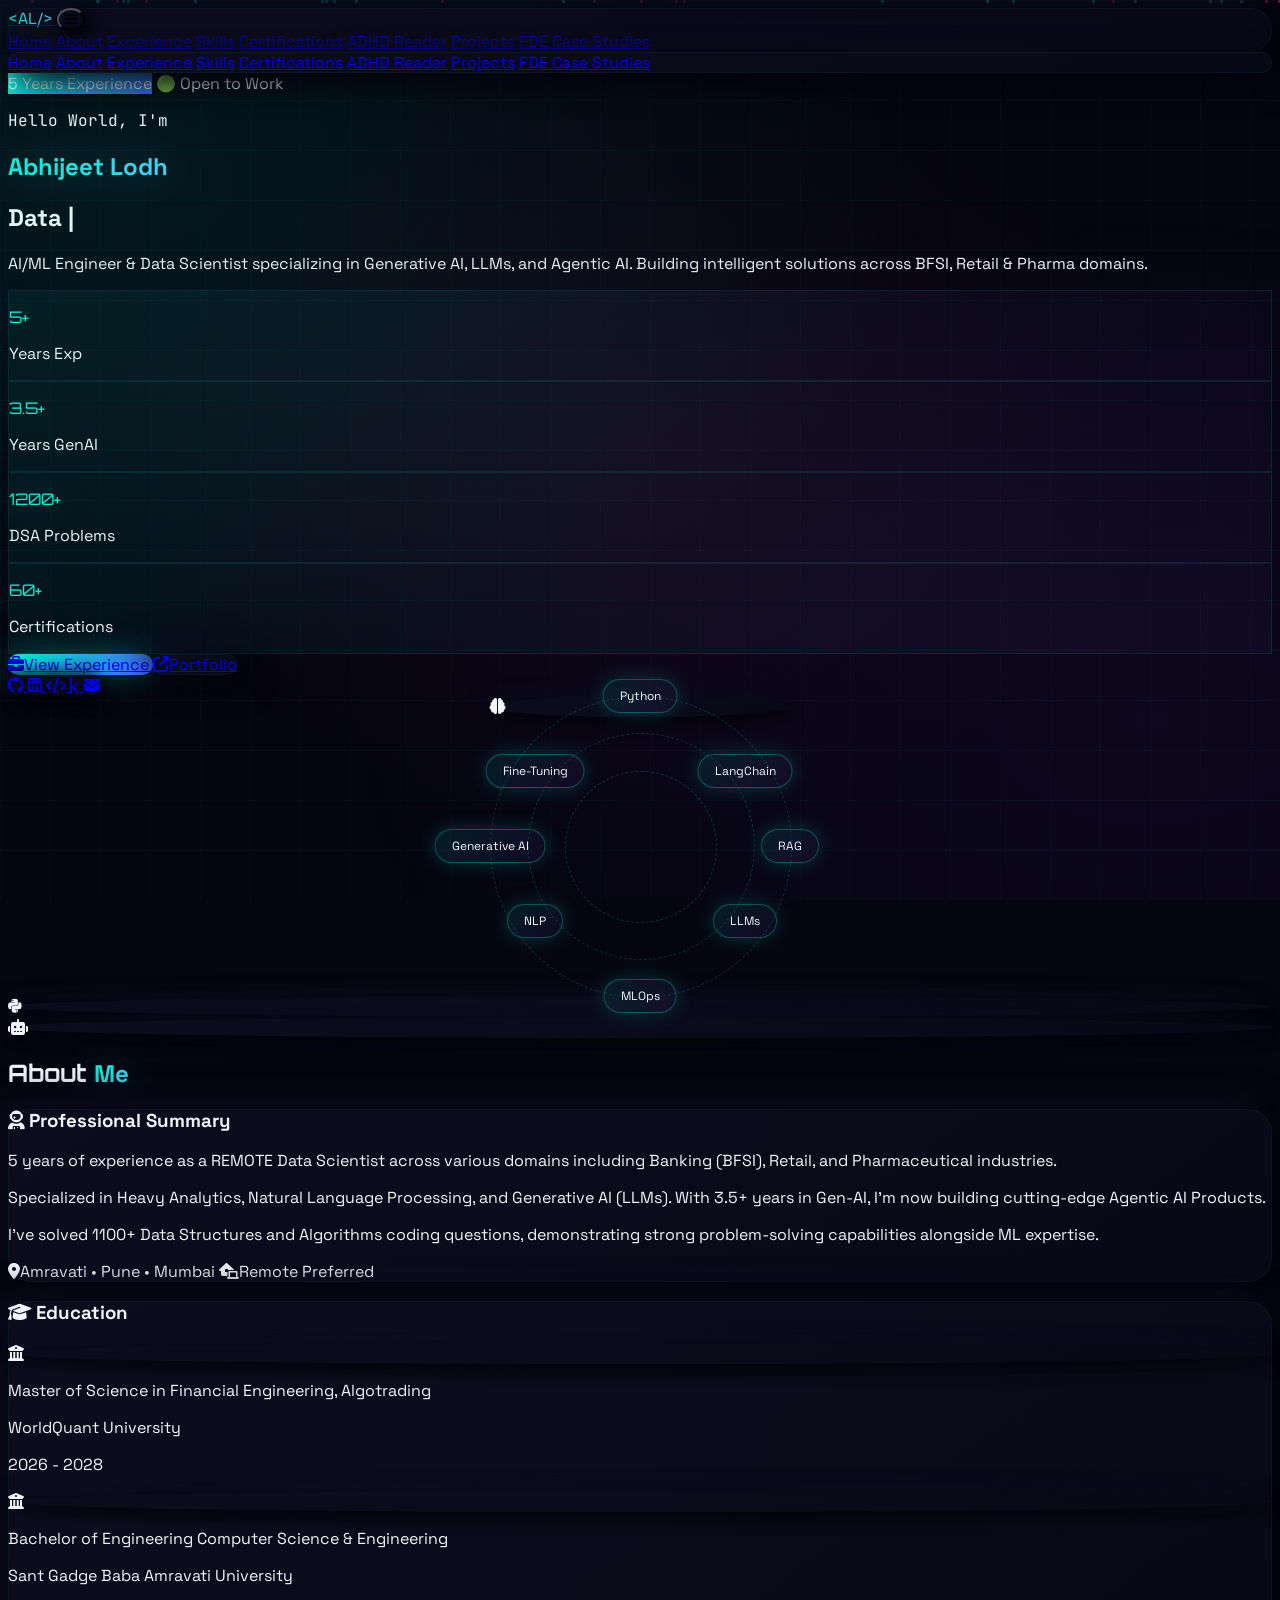
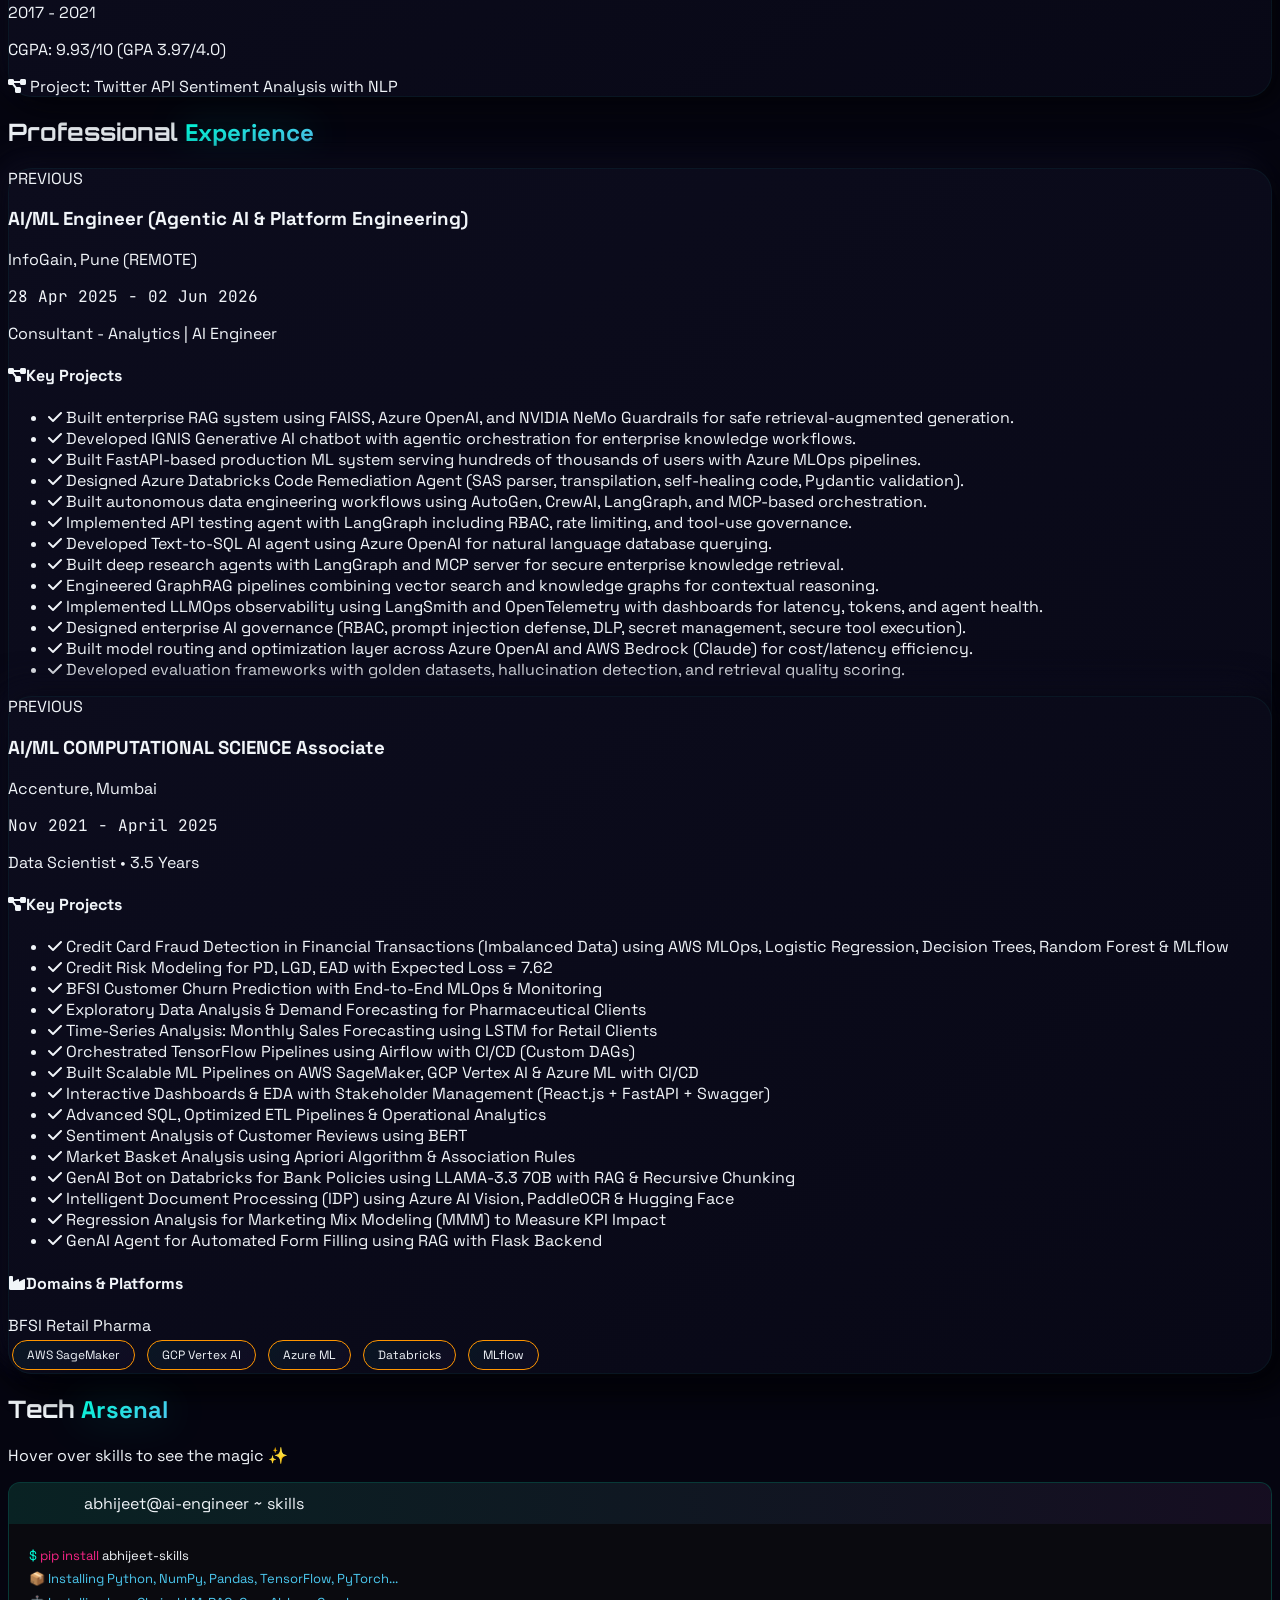
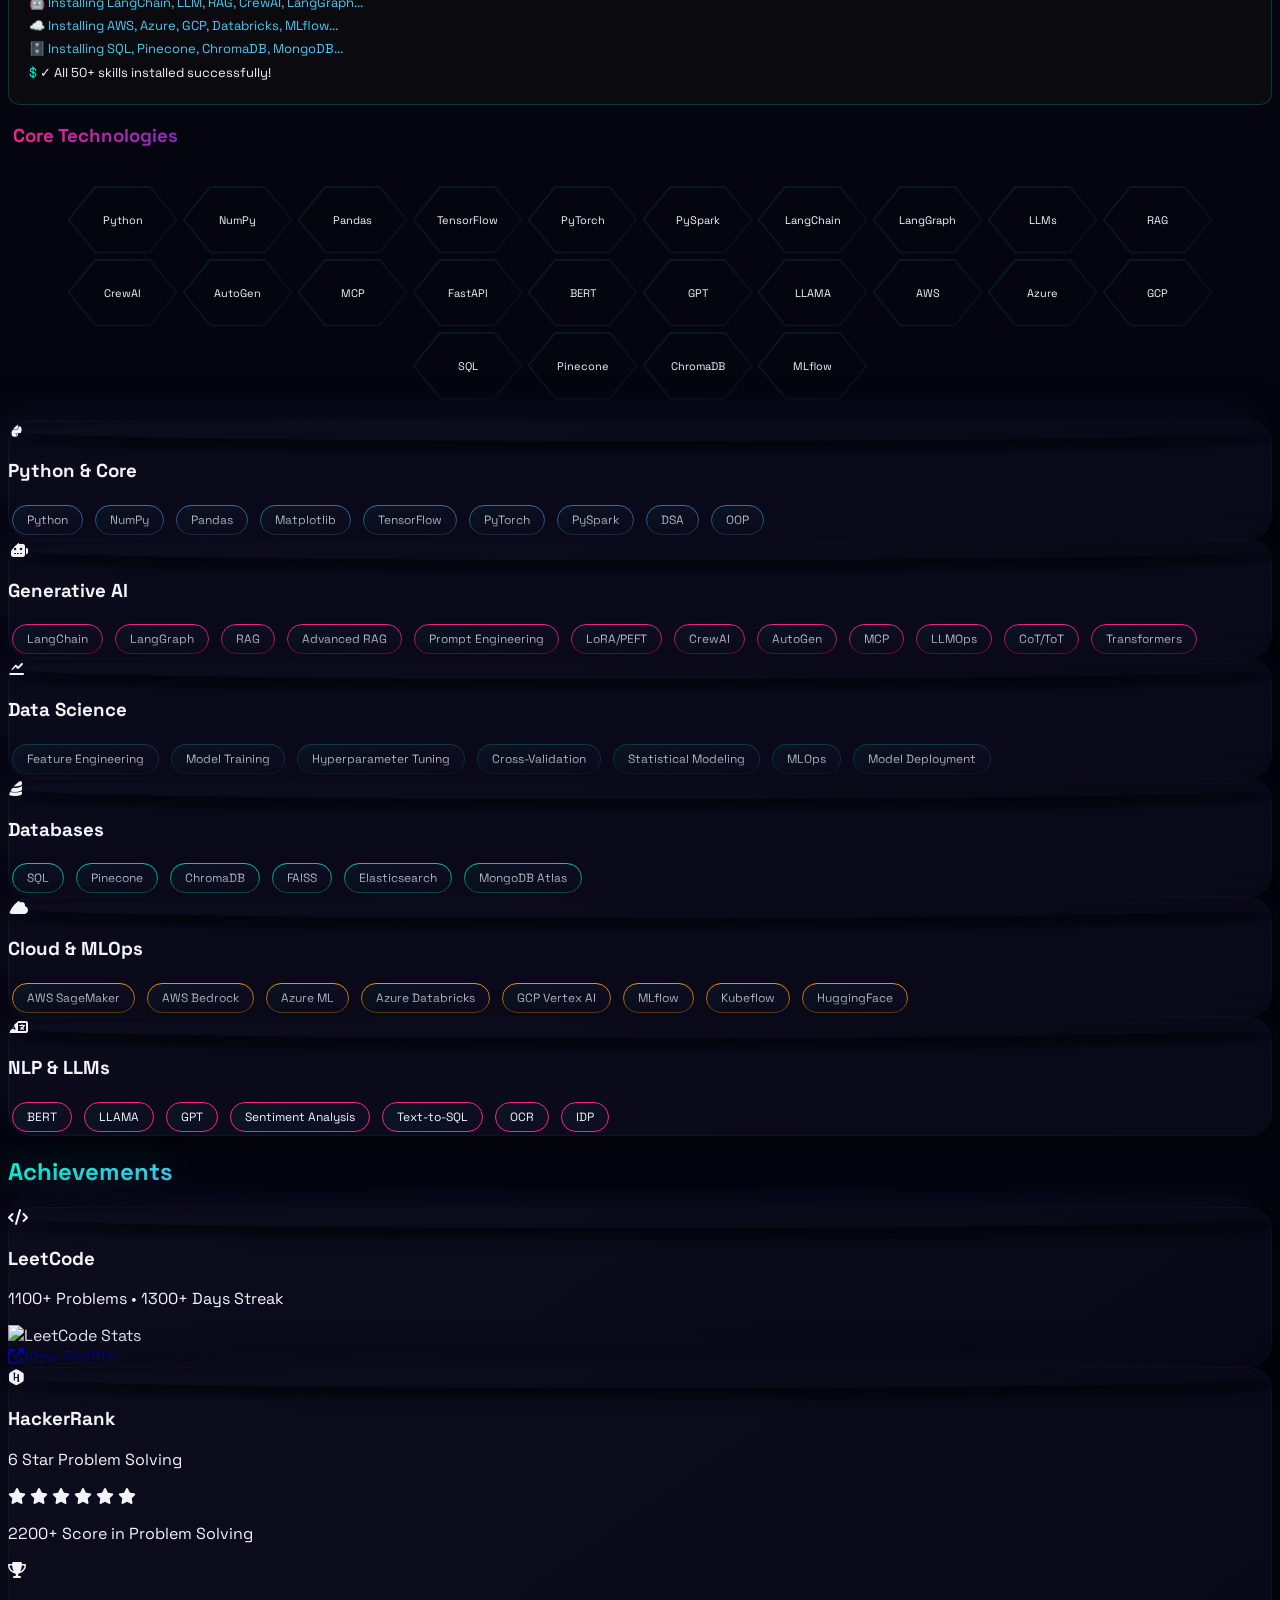
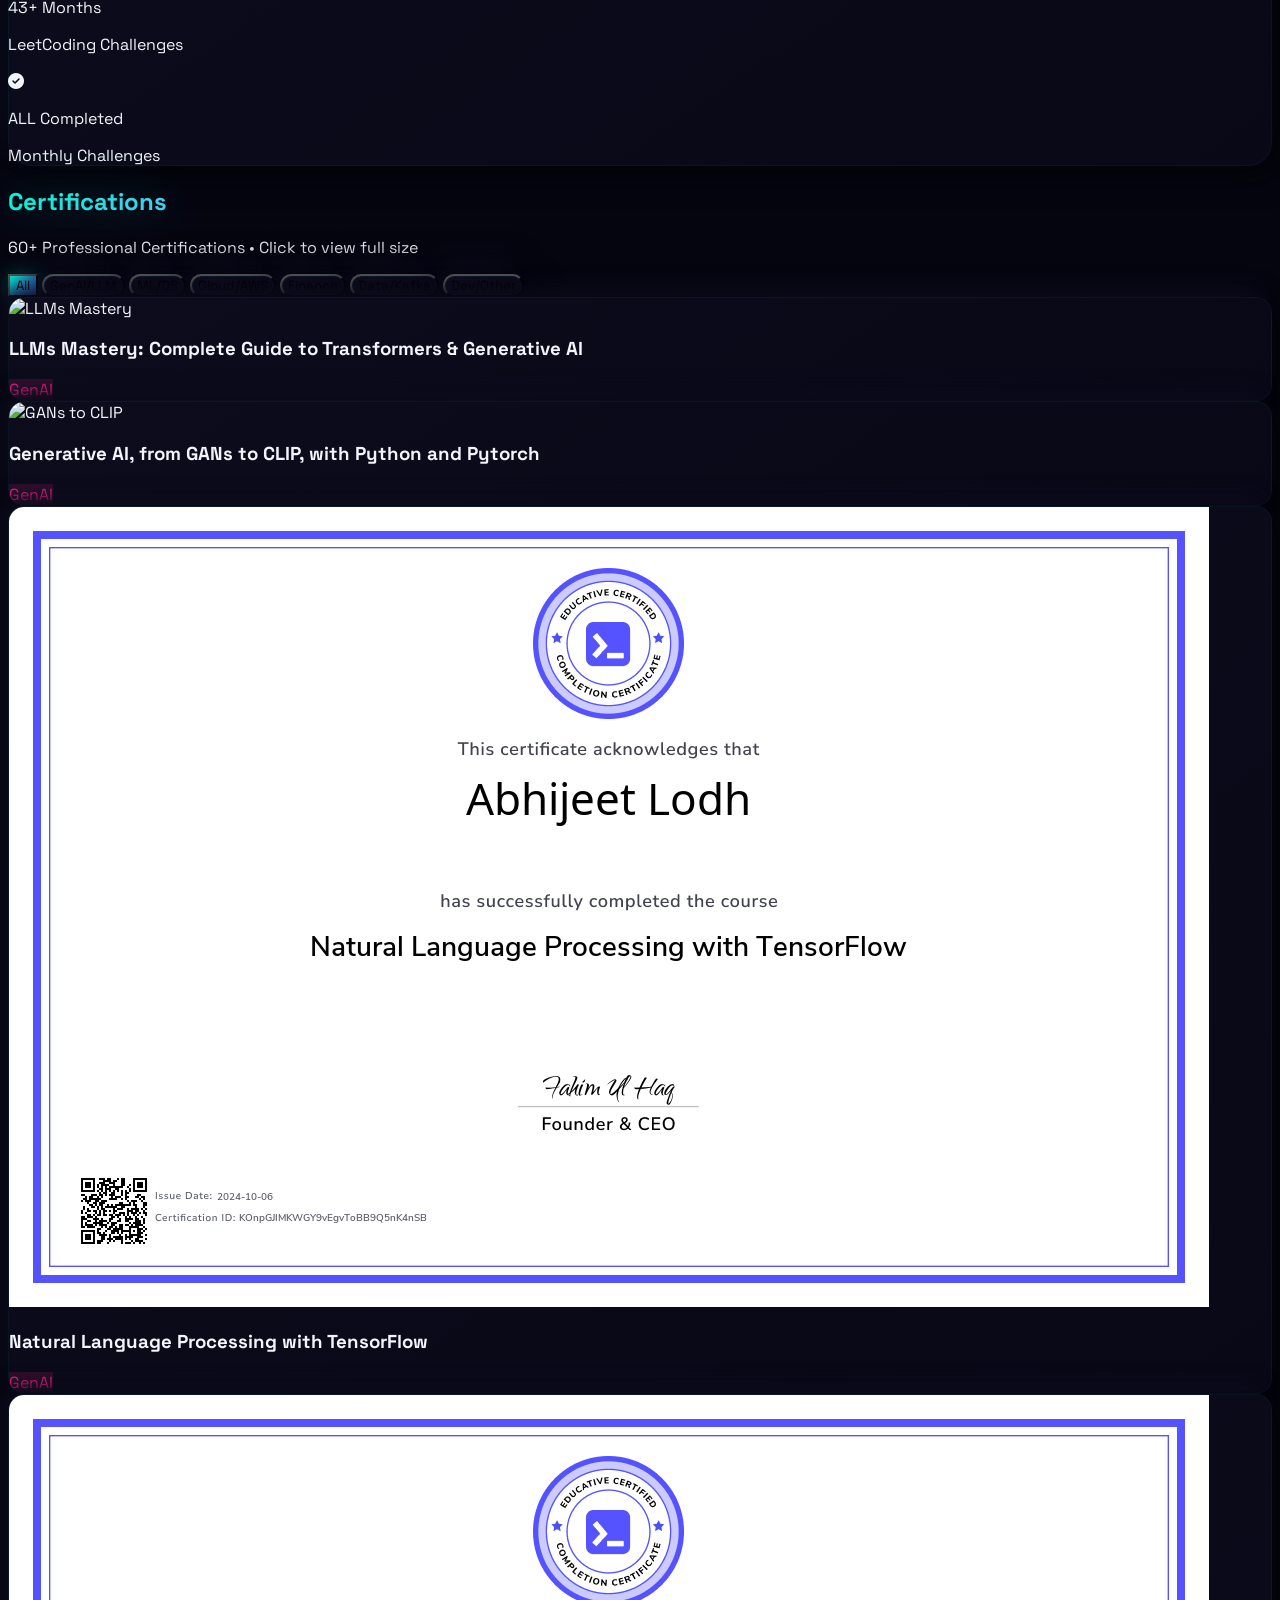
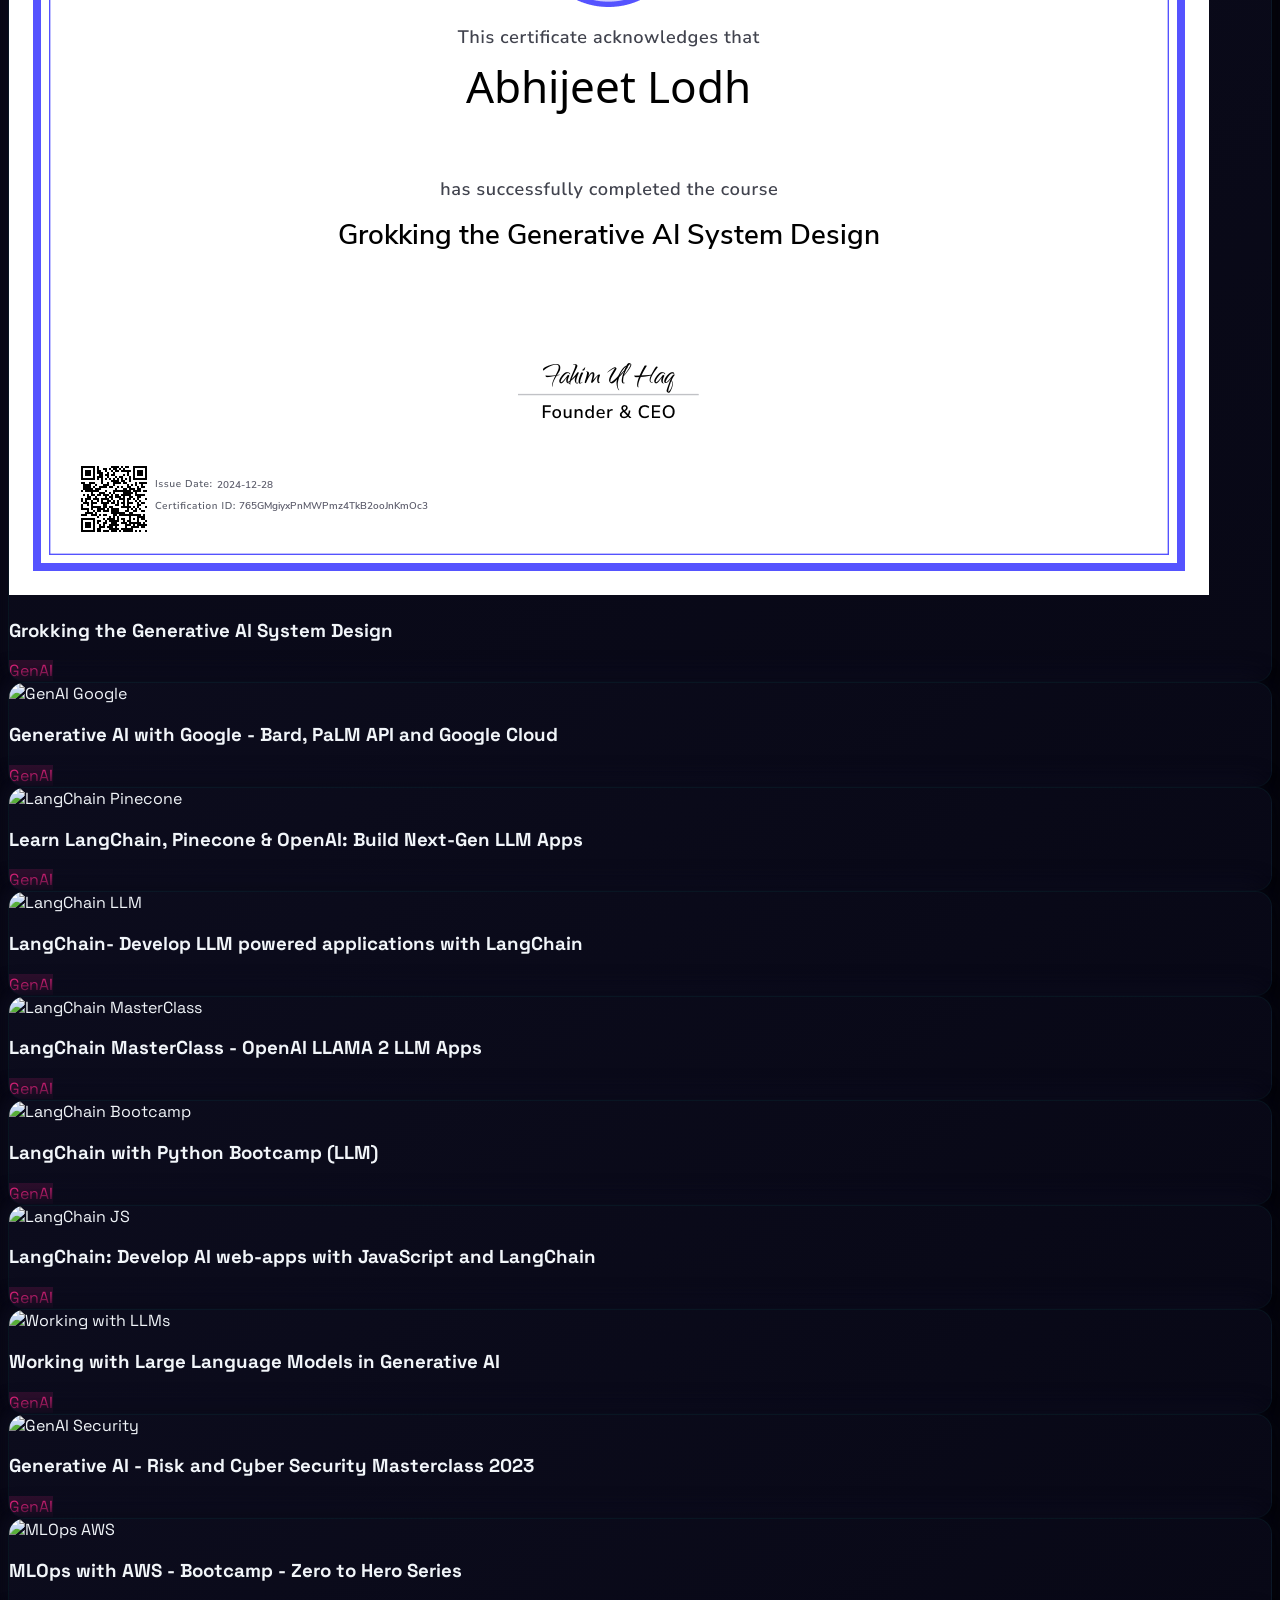
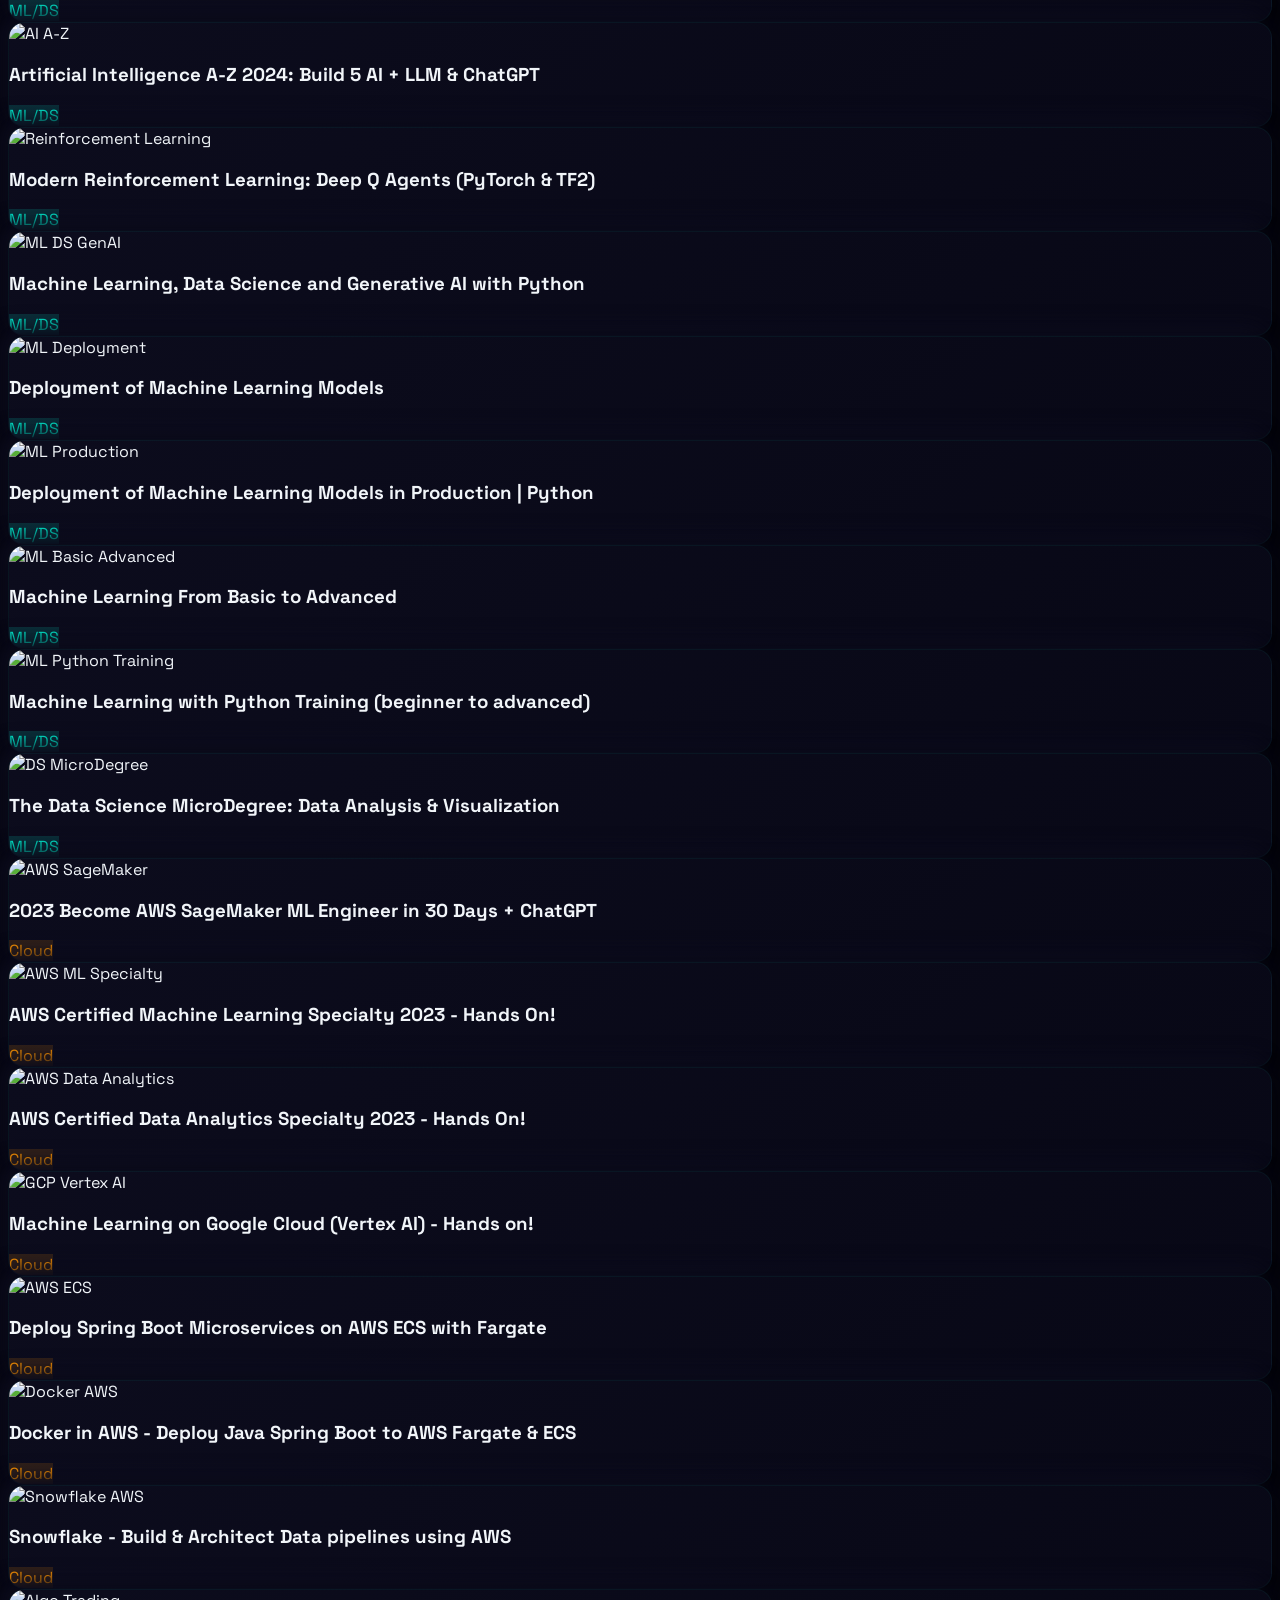
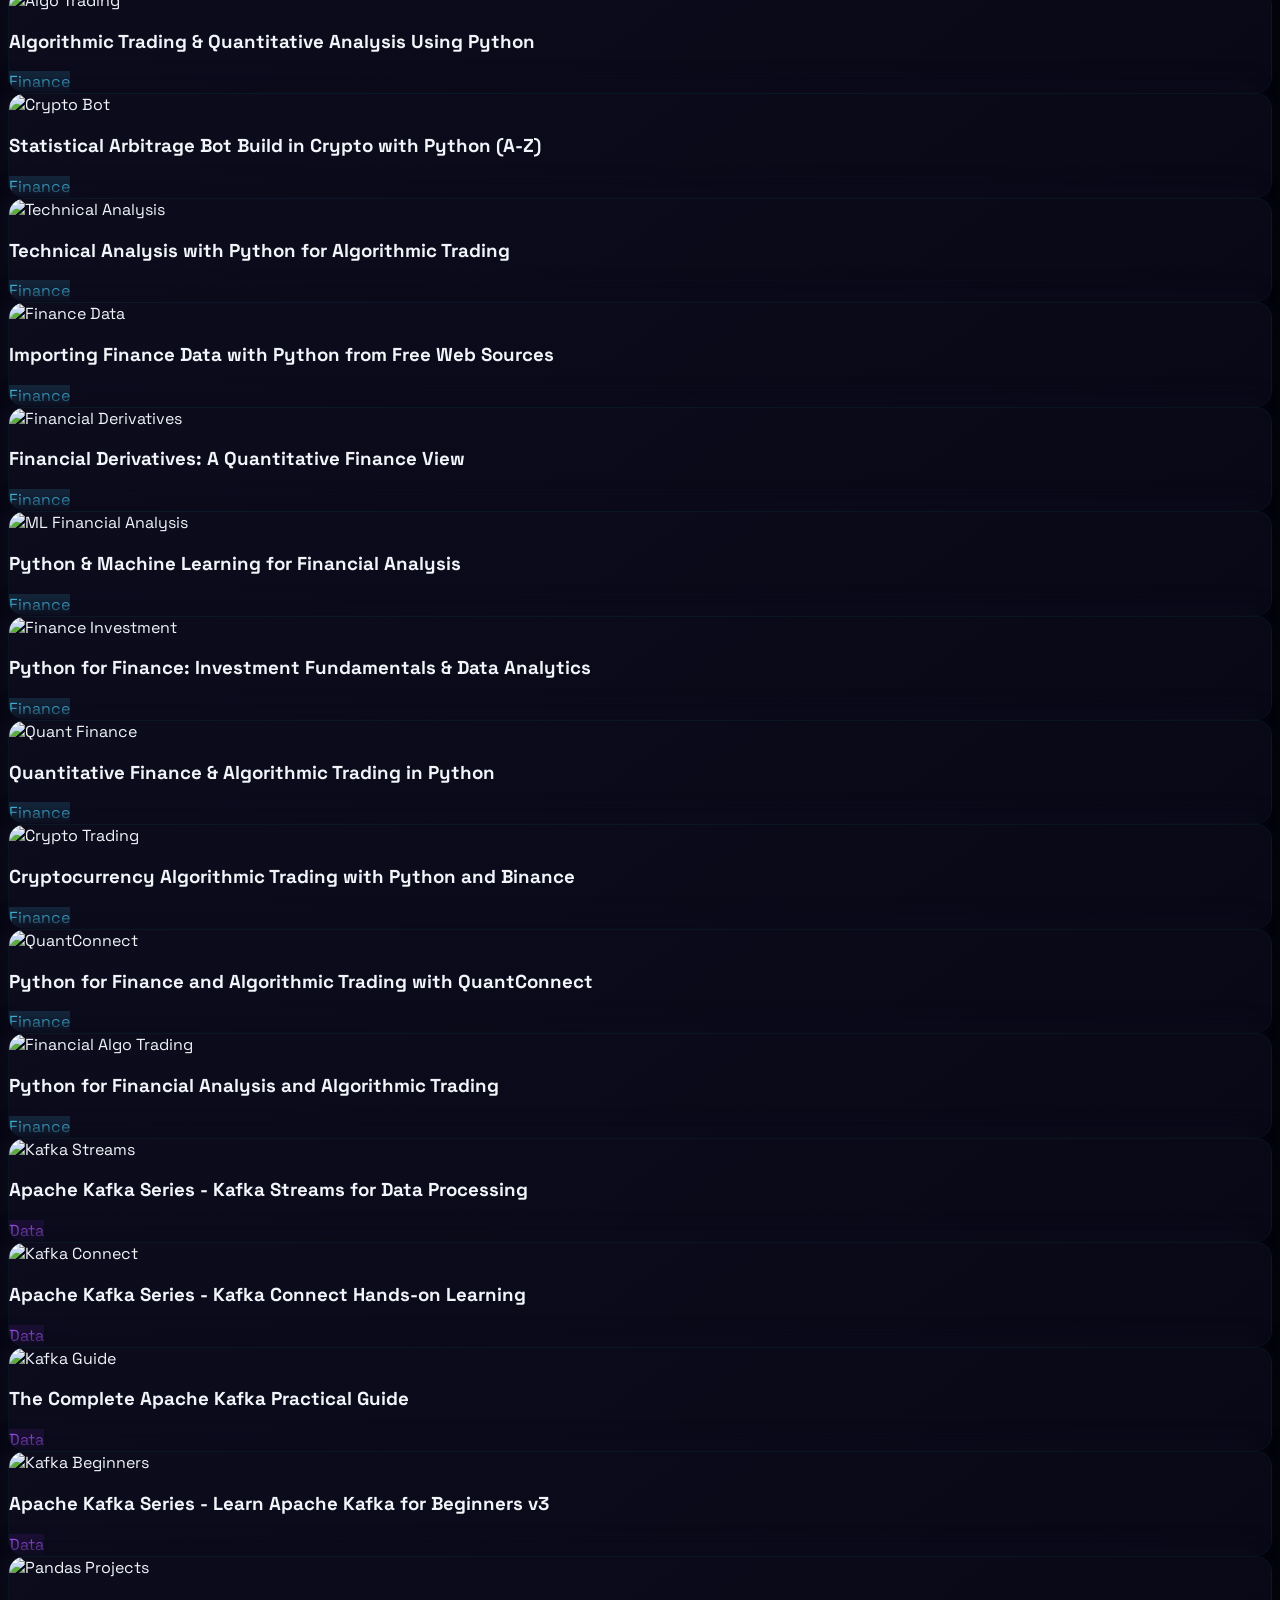
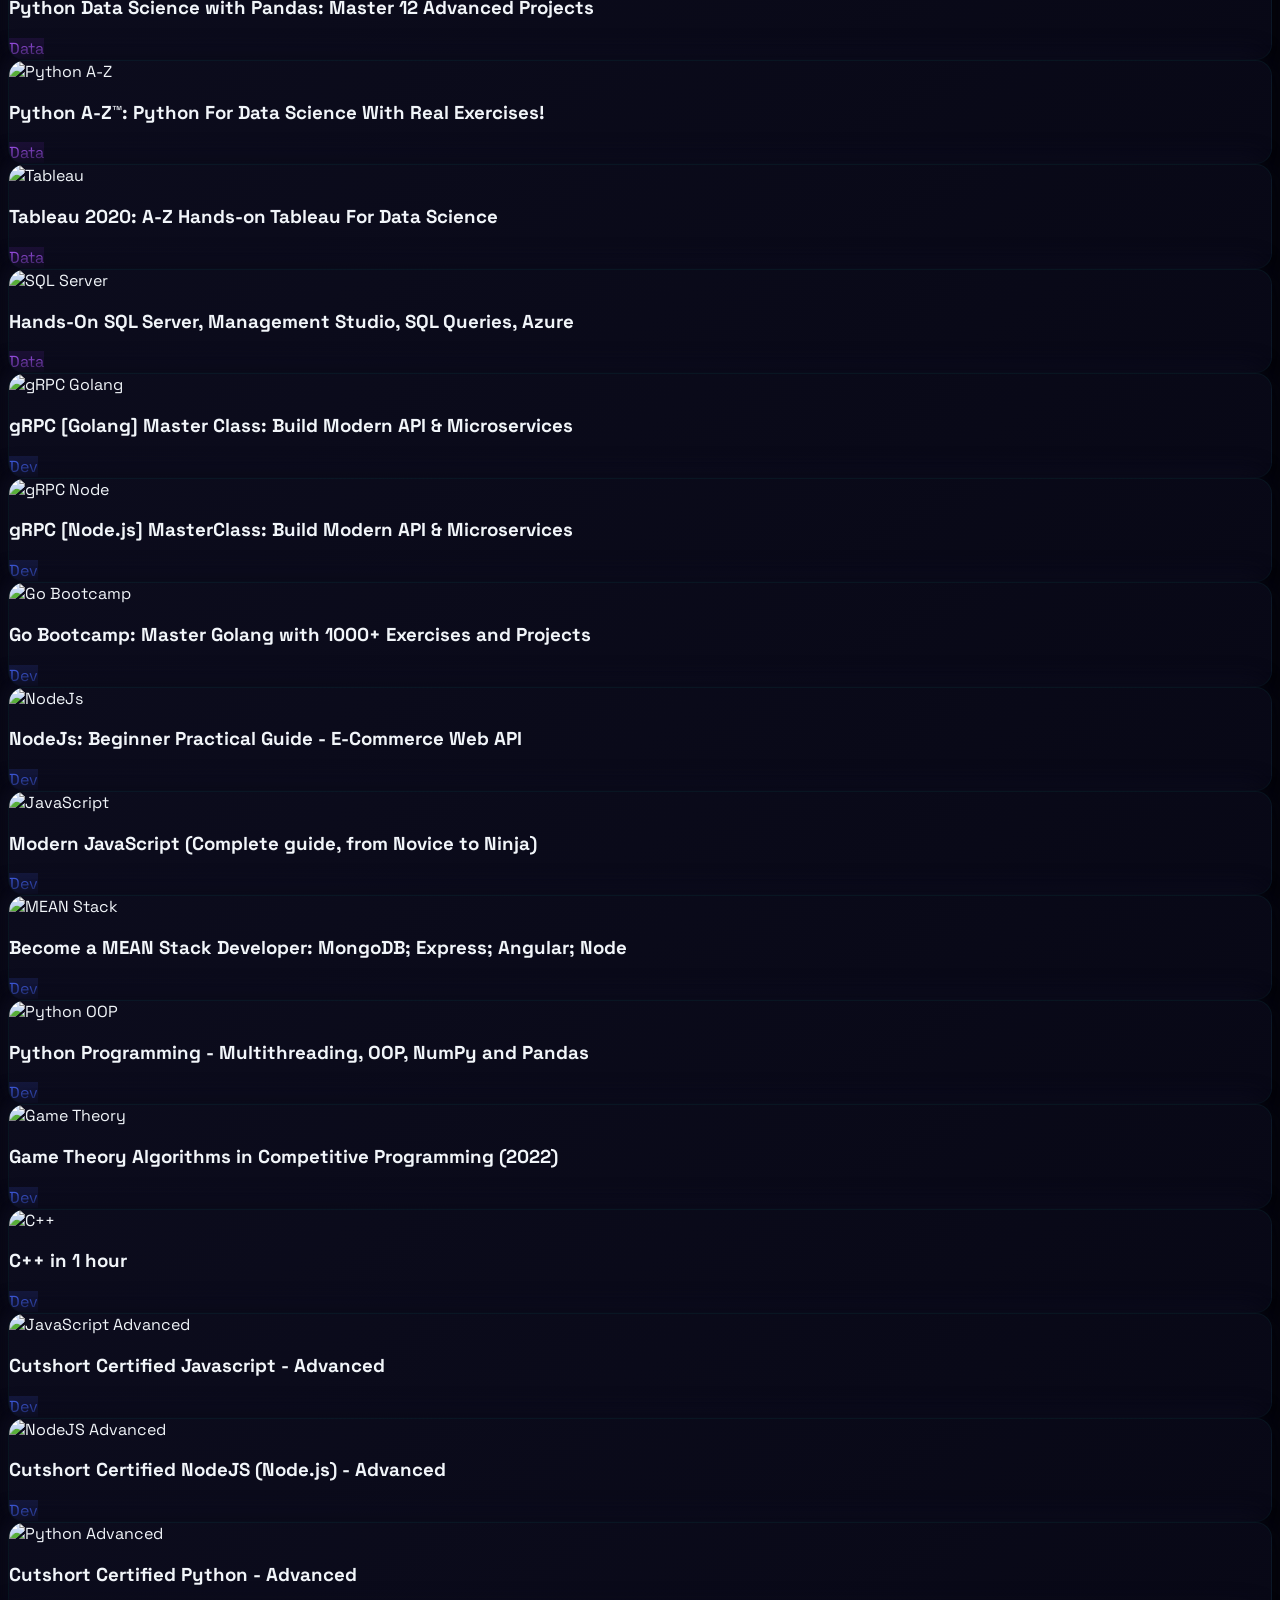
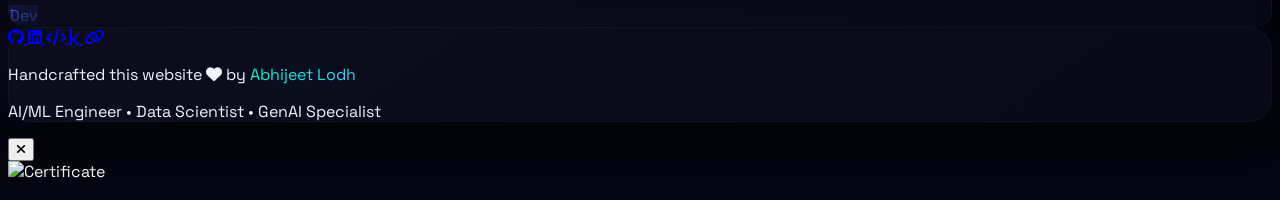
==== commit 8edd1fe6: "Update index.html" ====
--- a/index.html
+++ b/index.html
@@ -740,6 +740,104 @@
             
             <!-- CURRENT ORGANIZATION -->
 
+            <div class="neu-card p-8 relative overflow-hidden">
+    <div class="absolute top-0 right-0 w-32 h-32 bg-gradient-to-bl from-[#f72585]/10 to-transparent rounded-bl-full"></div>
+    
+    <div class="flex flex-wrap items-start justify-between gap-4 mb-6">
+        <div>
+            <span class="px-3 py-1 rounded-full text-xs bg-[#94a3b8]/20 text-[#94a3b8] border border-[#94a3b8]/30 mb-2 inline-block">
+                PREVIOUS
+            </span>
+            <h3 class="text-2xl font-bold text-white">
+                AI/ML Engineer (Agentic AI & Platform Engineering)
+            </h3>
+            <p class="text-[#f72585] font-medium text-lg">
+                InfoGain, Pune (REMOTE)
+            </p>
+        </div>
+        <div class="text-right">
+            <p class="text-[#94a3b8] mono">28 Apr 2025 - 02 Jun 2026</p>
+            <p class="text-sm text-[#94a3b8]">Consultant - Analytics | AI Engineer</p>
+        </div>
+    </div>
+
+    <div class="grid md:grid-cols-2 gap-6">
+        
+        <!-- KEY PROJECTS -->
+        <div>
+            <h4 class="font-semibold text-white mb-3 flex items-center gap-2">
+                <i class="fas fa-project-diagram text-[#f72585]"></i>Key Projects
+            </h4>
+            
+            <ul class="space-y-2 text-[#94a3b8] text-sm">
+
+                <li class="flex items-start gap-2">
+                    <i class="fas fa-check text-[#00f5d4] mt-1"></i>
+                    <span>Built enterprise RAG system using FAISS, Azure OpenAI, and NVIDIA NeMo Guardrails for safe retrieval-augmented generation.</span>
+                </li>
+
+                <li class="flex items-start gap-2">
+                    <i class="fas fa-check text-[#00f5d4] mt-1"></i>
+                    <span>Developed IGNIS Generative AI chatbot with agentic orchestration for enterprise knowledge workflows.</span>
+                </li>
+
+                <li class="flex items-start gap-2">
+                    <i class="fas fa-check text-[#00f5d4] mt-1"></i>
+                    <span>Built FastAPI-based production ML system serving hundreds of thousands of users with Azure MLOps pipelines.</span>
+                </li>
+
+                <li class="flex items-start gap-2">
+                    <i class="fas fa-check text-[#00f5d4] mt-1"></i>
+                    <span>Designed Azure Databricks Code Remediation Agent (SAS parser, transpilation, self-healing code, Pydantic validation).</span>
+                </li>
+
+                <li class="flex items-start gap-2">
+                    <i class="fas fa-check text-[#00f5d4] mt-1"></i>
+                    <span>Built autonomous data engineering workflows using AutoGen, CrewAI, LangGraph, and MCP-based orchestration.</span>
+                </li>
+
+                <li class="flex items-start gap-2">
+                    <i class="fas fa-check text-[#00f5d4] mt-1"></i>
+                    <span>Implemented API testing agent with LangGraph including RBAC, rate limiting, and tool-use governance.</span>
+                </li>
+
+                <li class="flex items-start gap-2">
+                    <i class="fas fa-check text-[#00f5d4] mt-1"></i>
+                    <span>Developed Text-to-SQL AI agent using Azure OpenAI for natural language database querying.</span>
+                </li>
+
+                <li class="flex items-start gap-2">
+                    <i class="fas fa-check text-[#00f5d4] mt-1"></i>
+                    <span>Built deep research agents with LangGraph and MCP server for secure enterprise knowledge retrieval.</span>
+                </li>
+
+                <li class="flex items-start gap-2">
+                    <i class="fas fa-check text-[#00f5d4] mt-1"></i>
+                    <span>Engineered GraphRAG pipelines combining vector search and knowledge graphs for contextual reasoning.</span>
+                </li>
+
+                <li class="flex items-start gap-2">
+                    <i class="fas fa-check text-[#00f5d4] mt-1"></i>
+                    <span>Implemented LLMOps observability using LangSmith and OpenTelemetry with dashboards for latency, tokens, and agent health.</span>
+                </li>
+
+                <li class="flex items-start gap-2">
+                    <i class="fas fa-check text-[#00f5d4] mt-1"></i>
+                    <span>Designed enterprise AI governance (RBAC, prompt injection defense, DLP, secret management, secure tool execution).</span>
+                </li>
+
+                <li class="flex items-start gap-2">
+                    <i class="fas fa-check text-[#00f5d4] mt-1"></i>
+                    <span>Built model routing and optimization layer across Azure OpenAI and AWS Bedrock (Claude) for cost/latency efficiency.</span>
+                </li>
+
+                <li class="flex items-start gap-2">
+                    <i class="fas fa-check text-[#00f5d4] mt-1"></i>
+                    <span>Developed evaluation frameworks with golden datasets, hallucination detection, and retrieval quality scoring.</span>
+                </li>
+
+            </ul>
+        </div>
 
             
                 <!-- Accenture -->
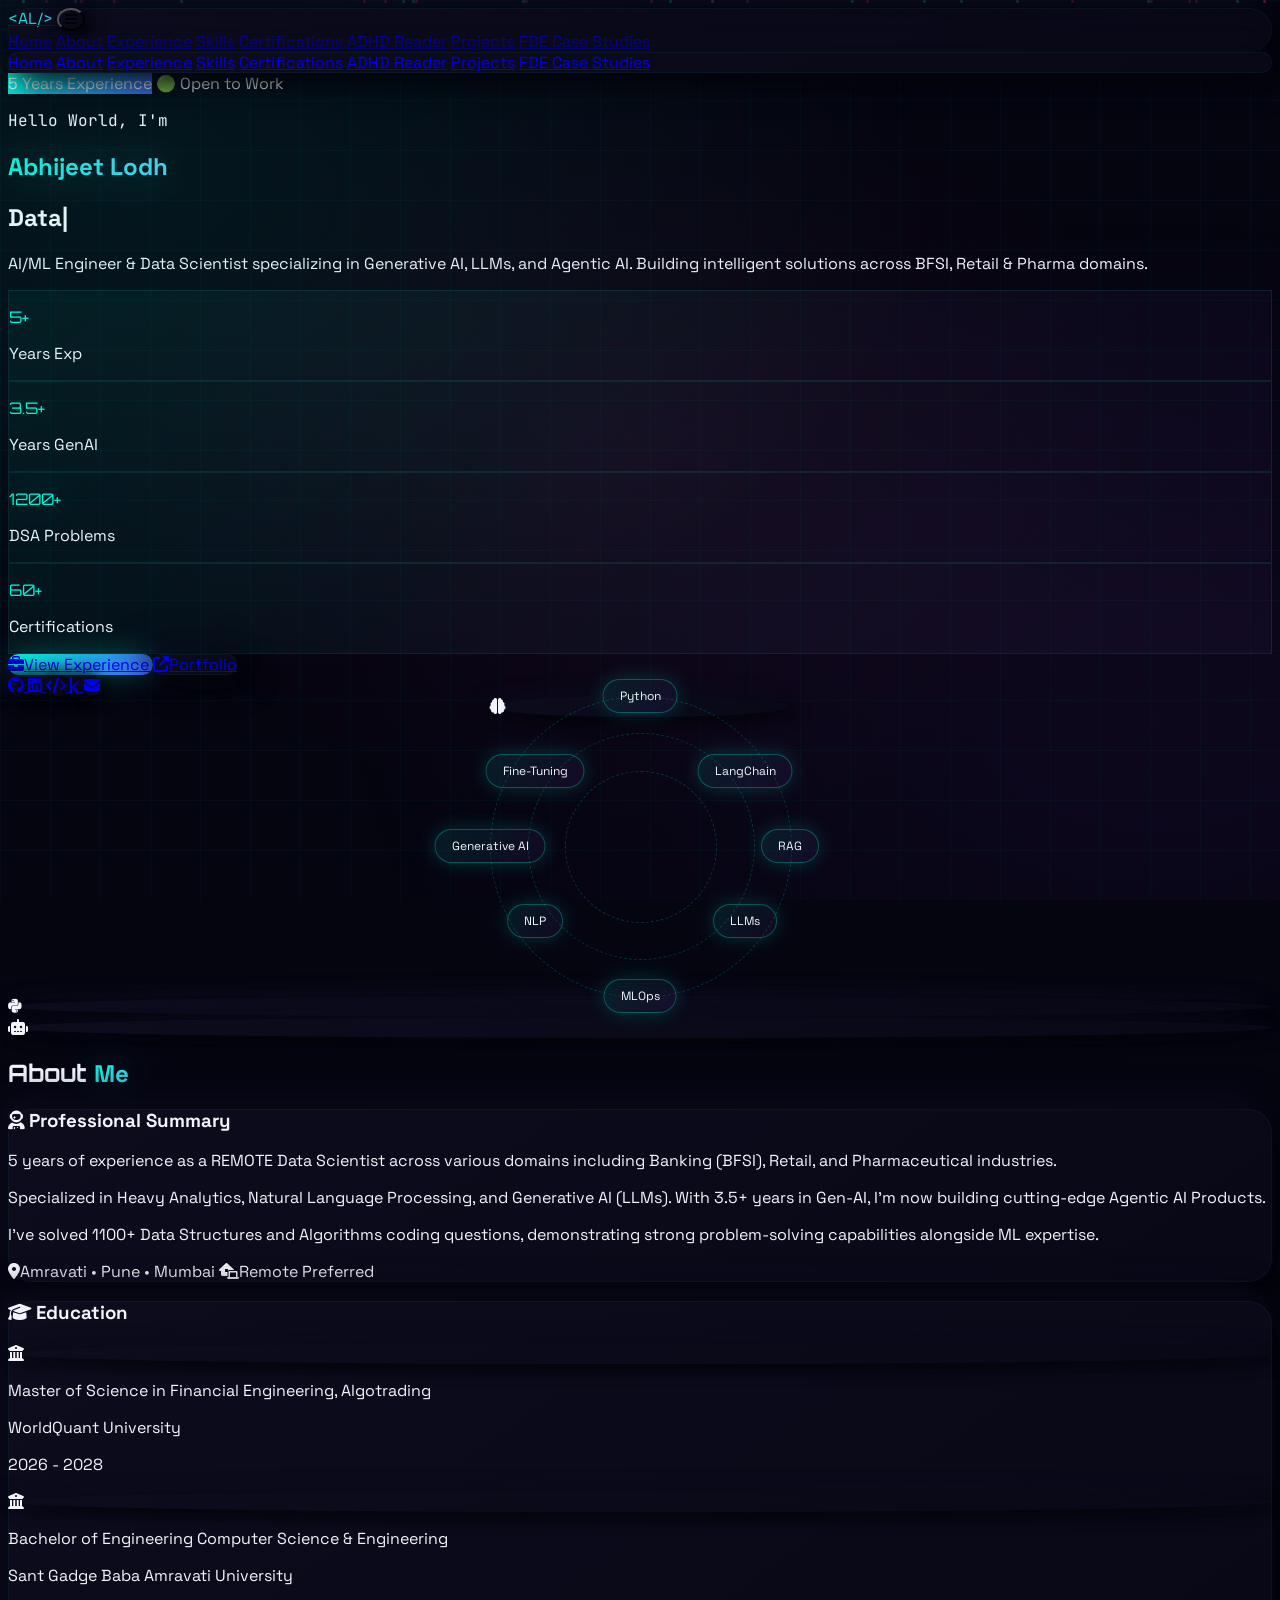
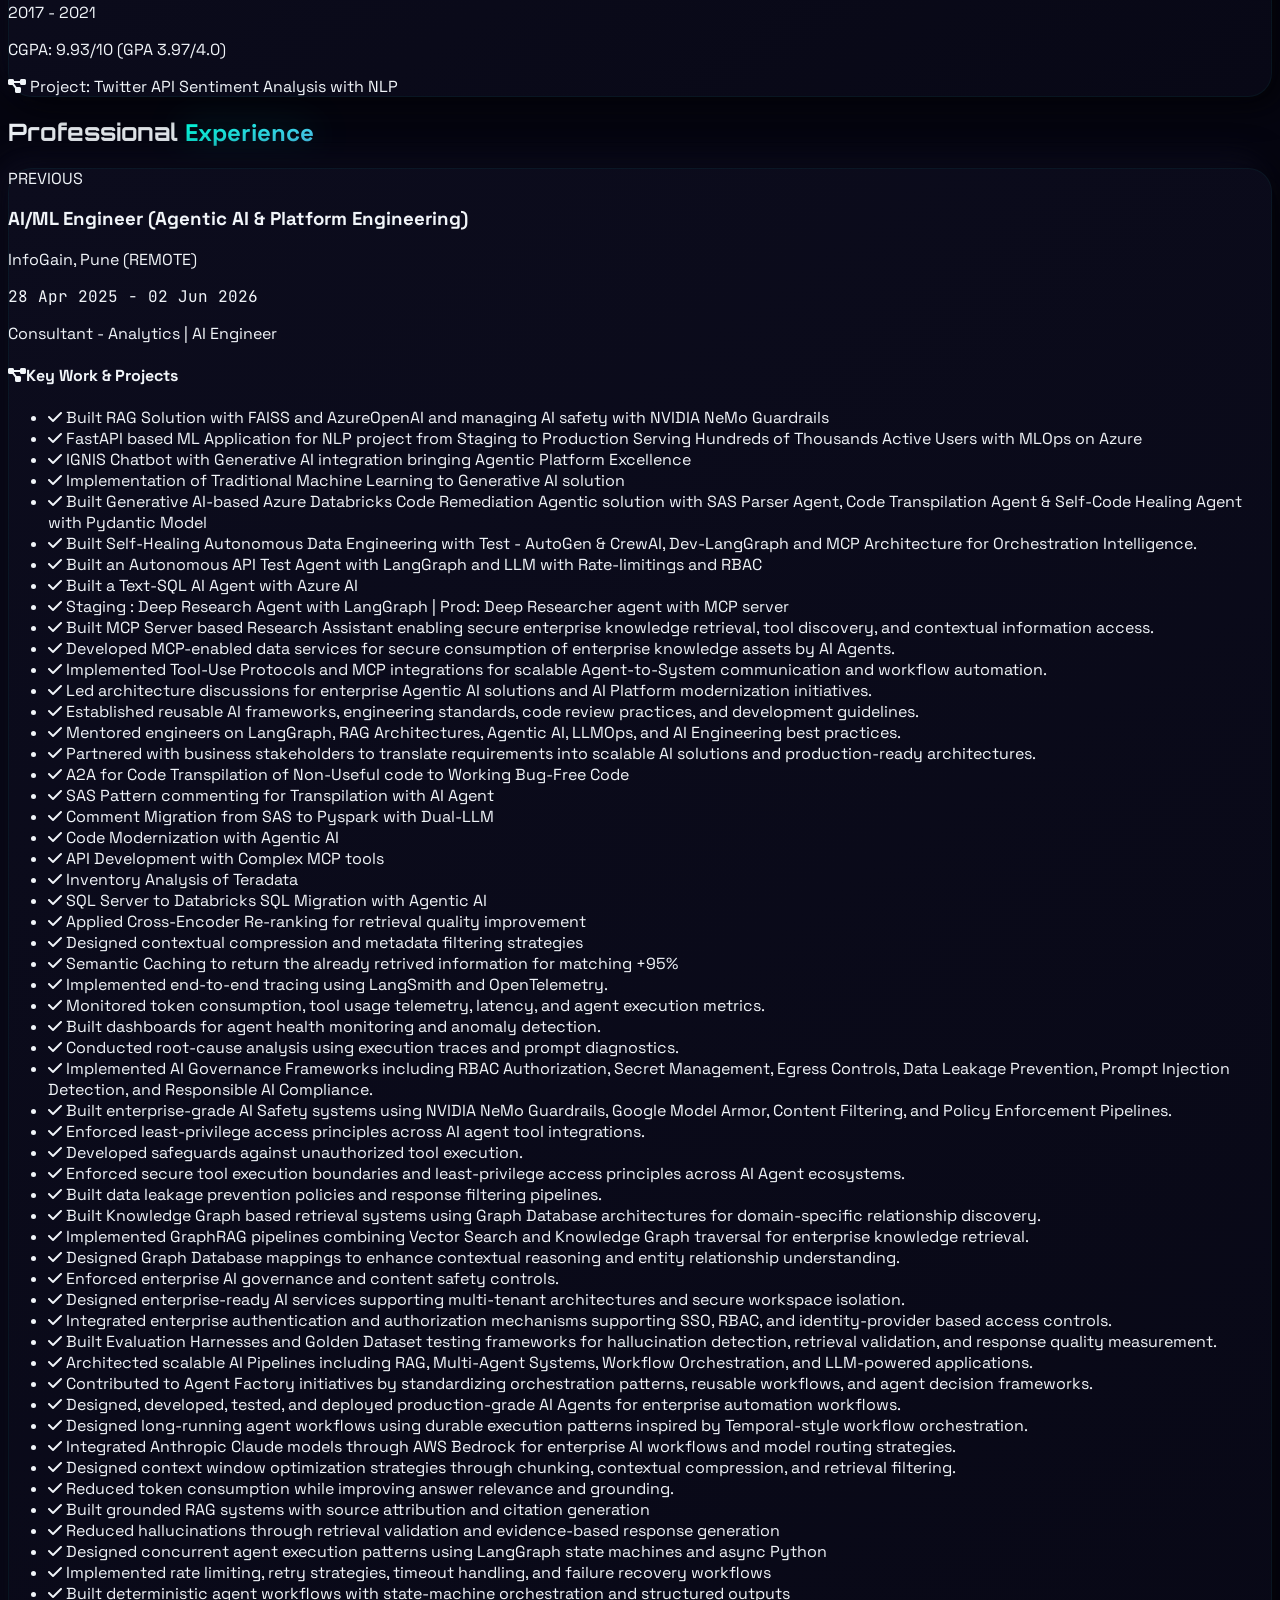
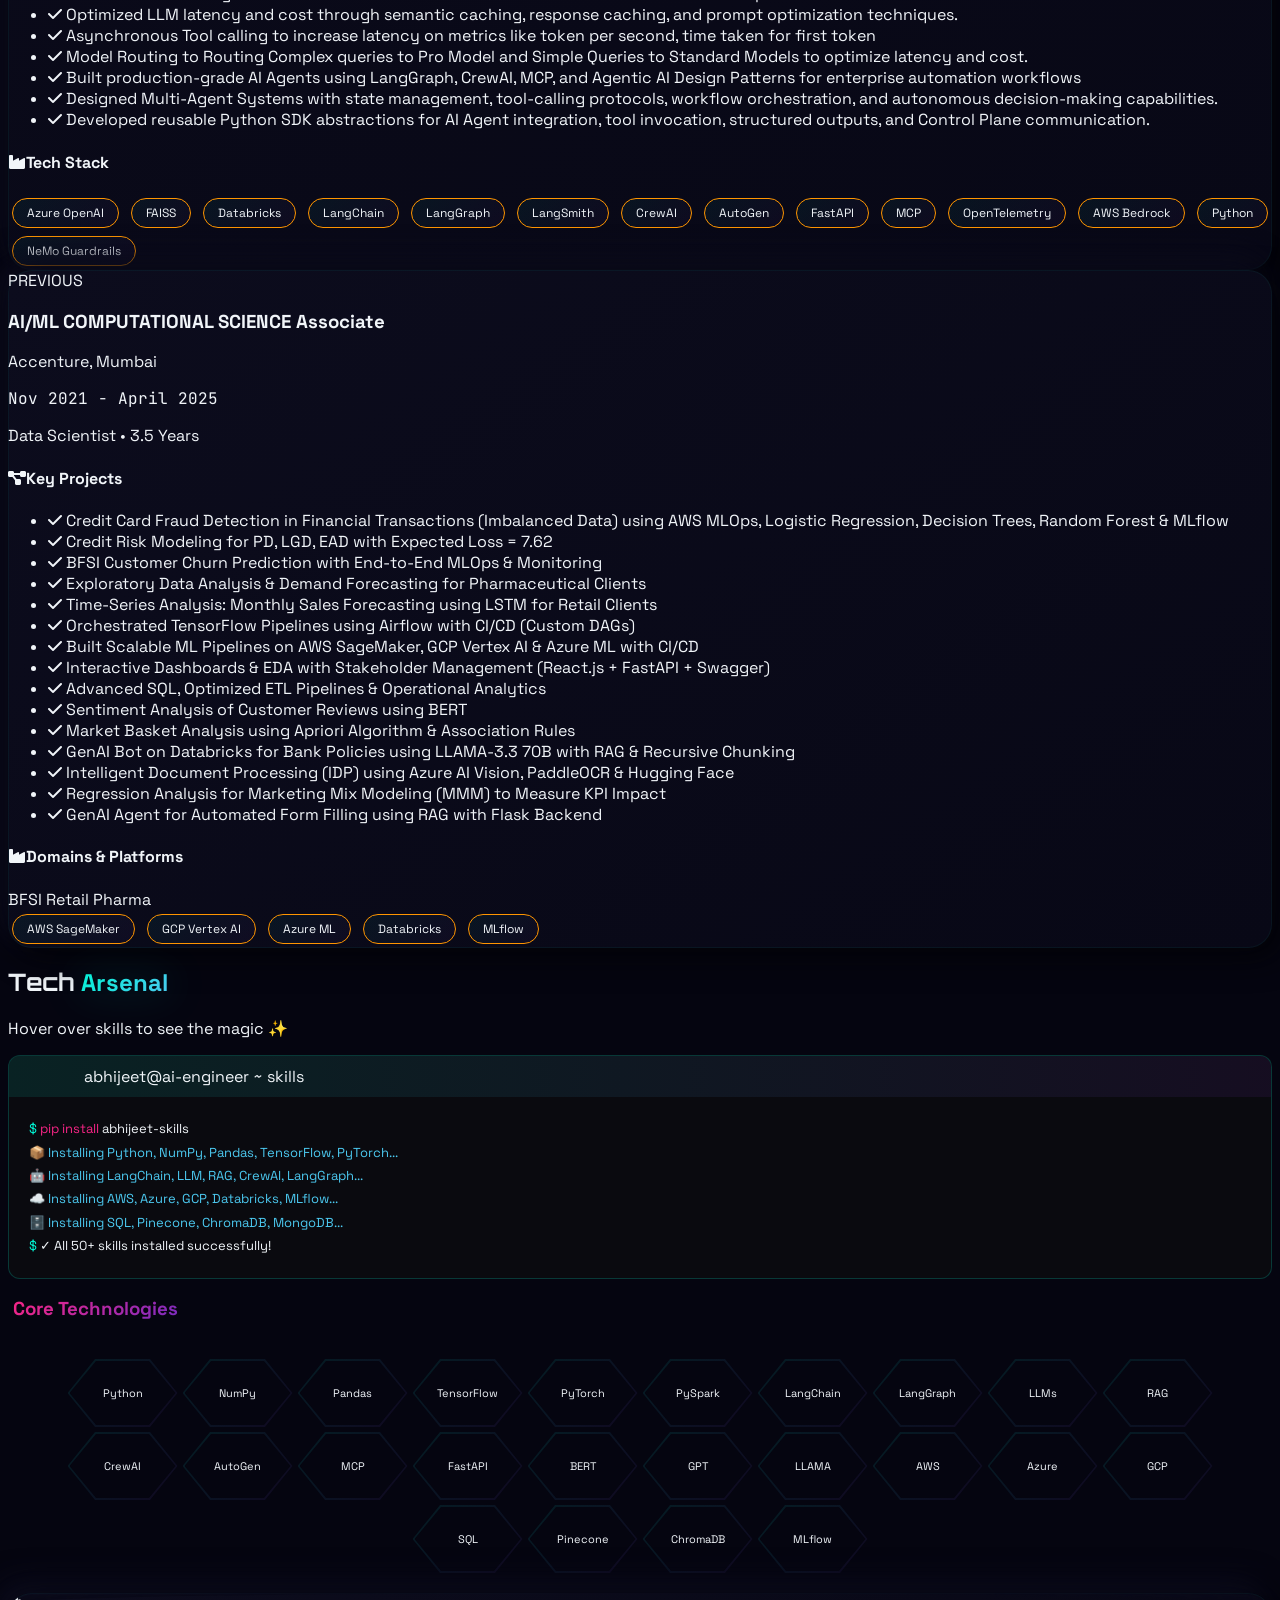
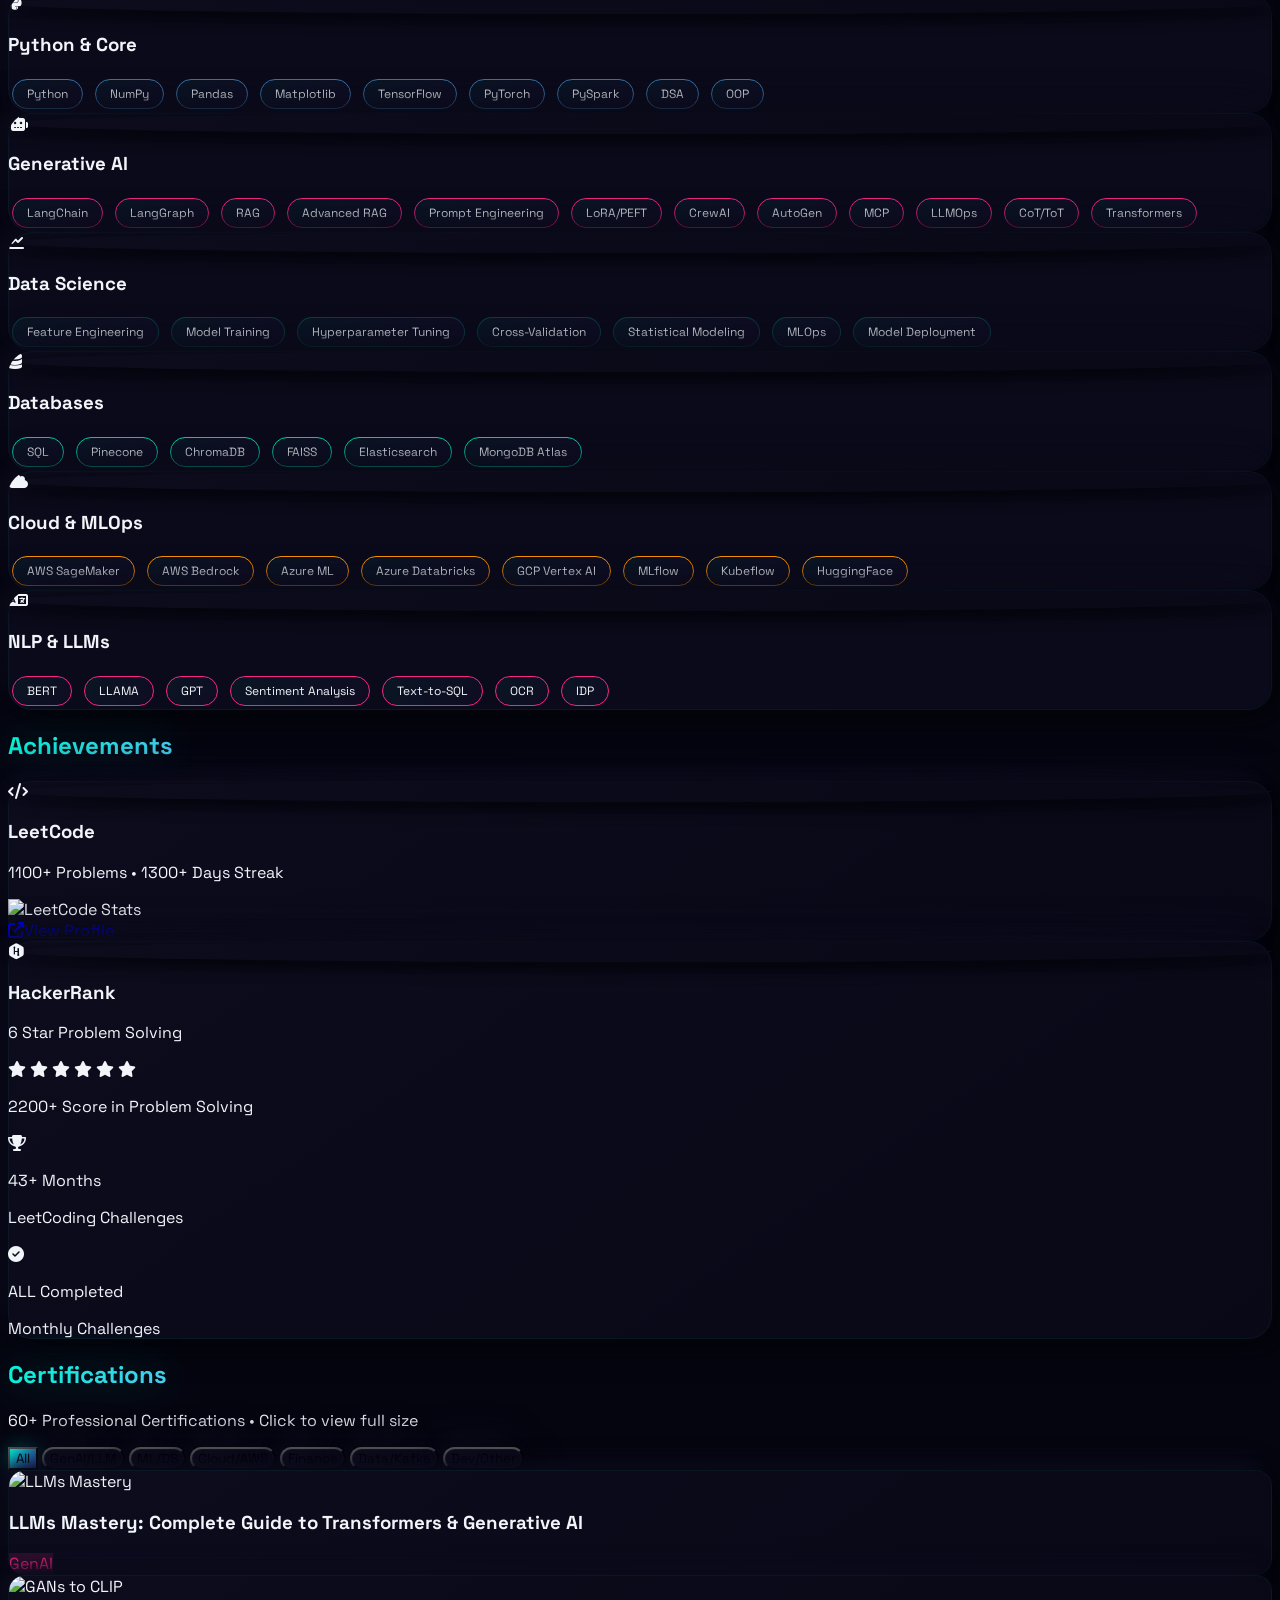
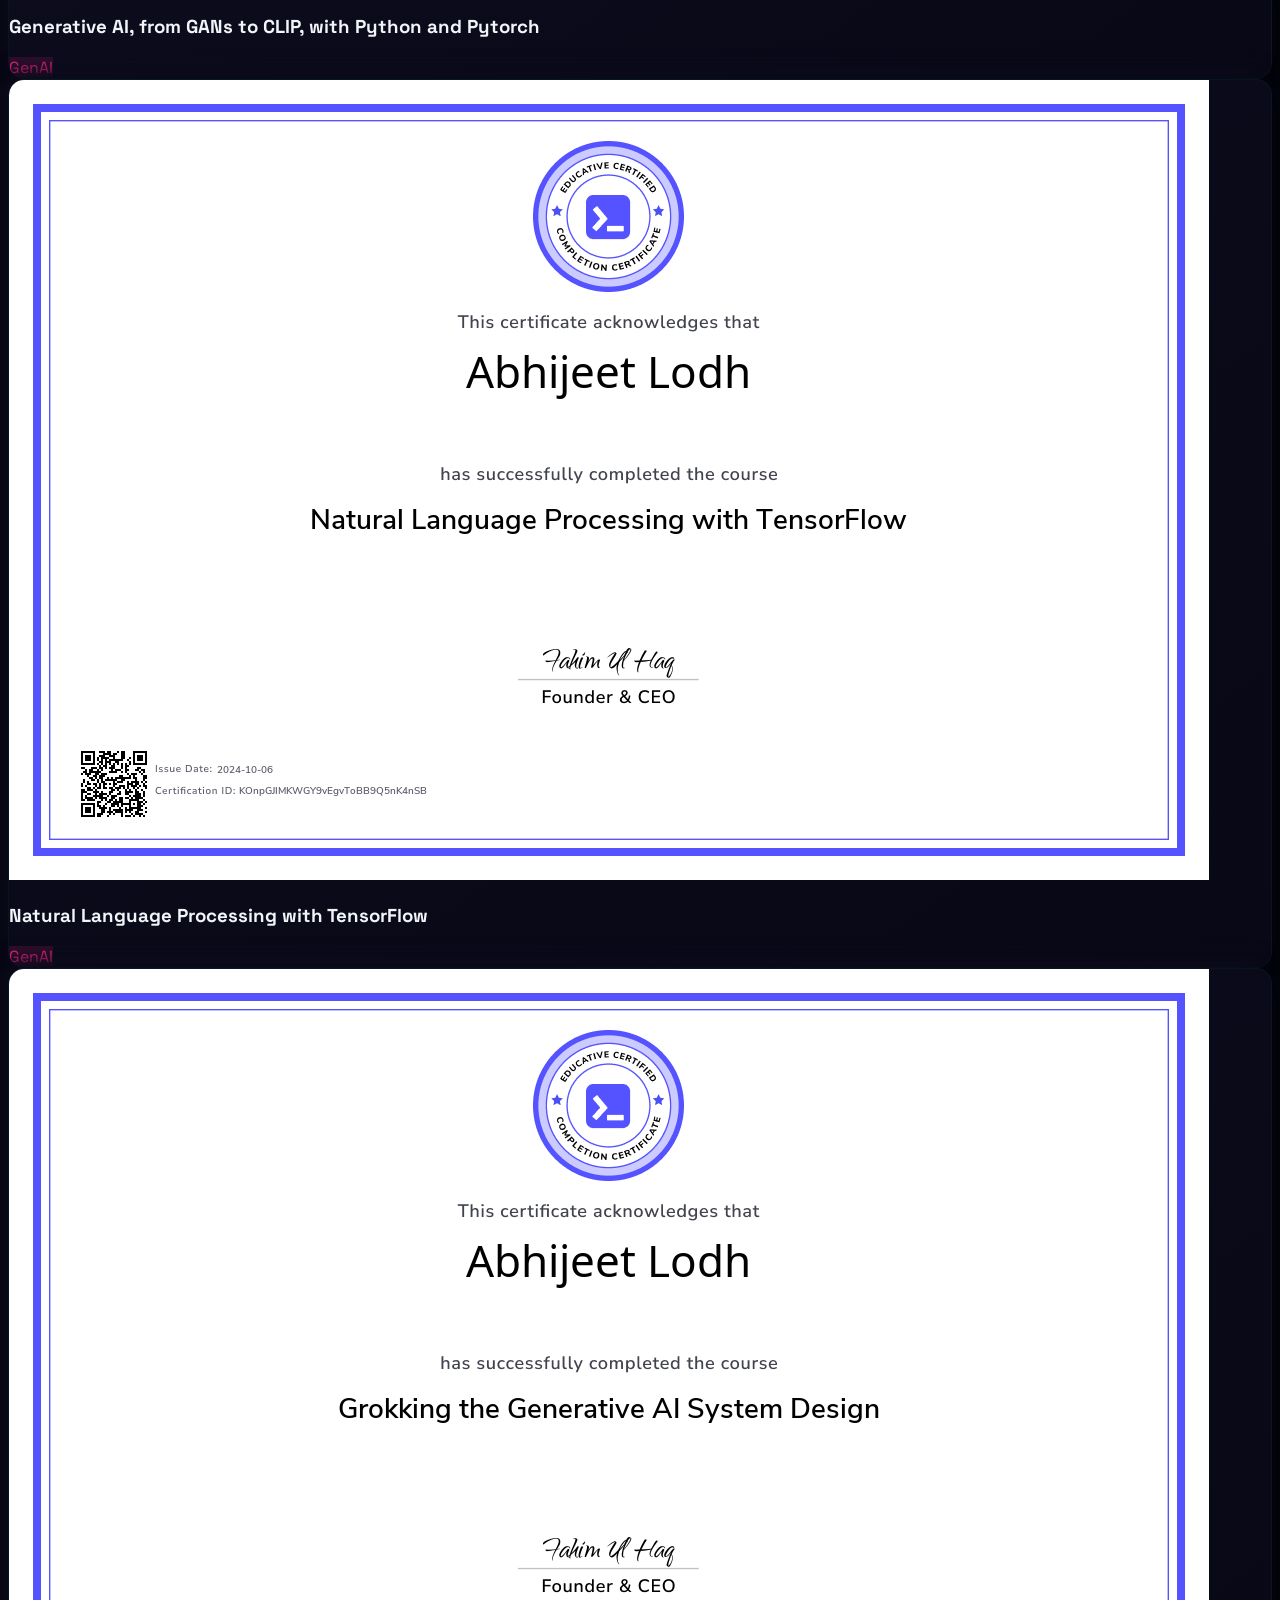
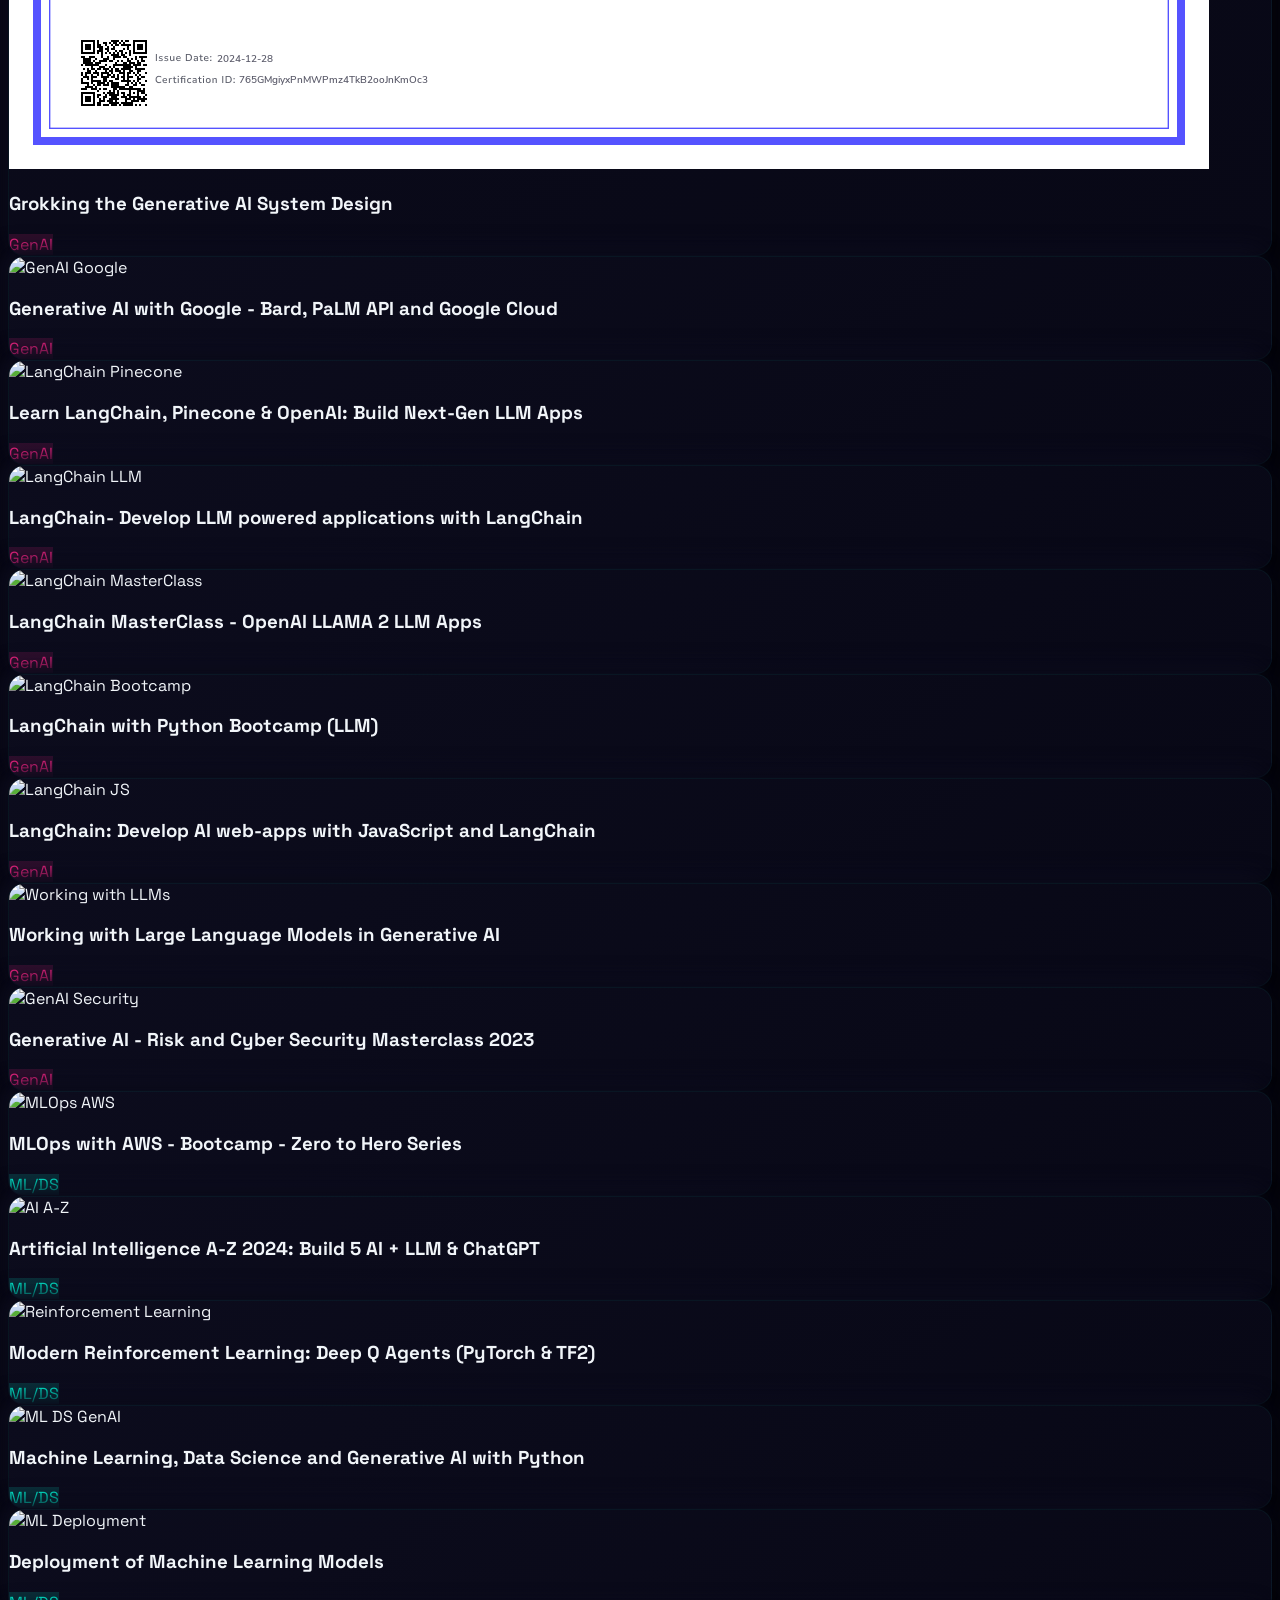
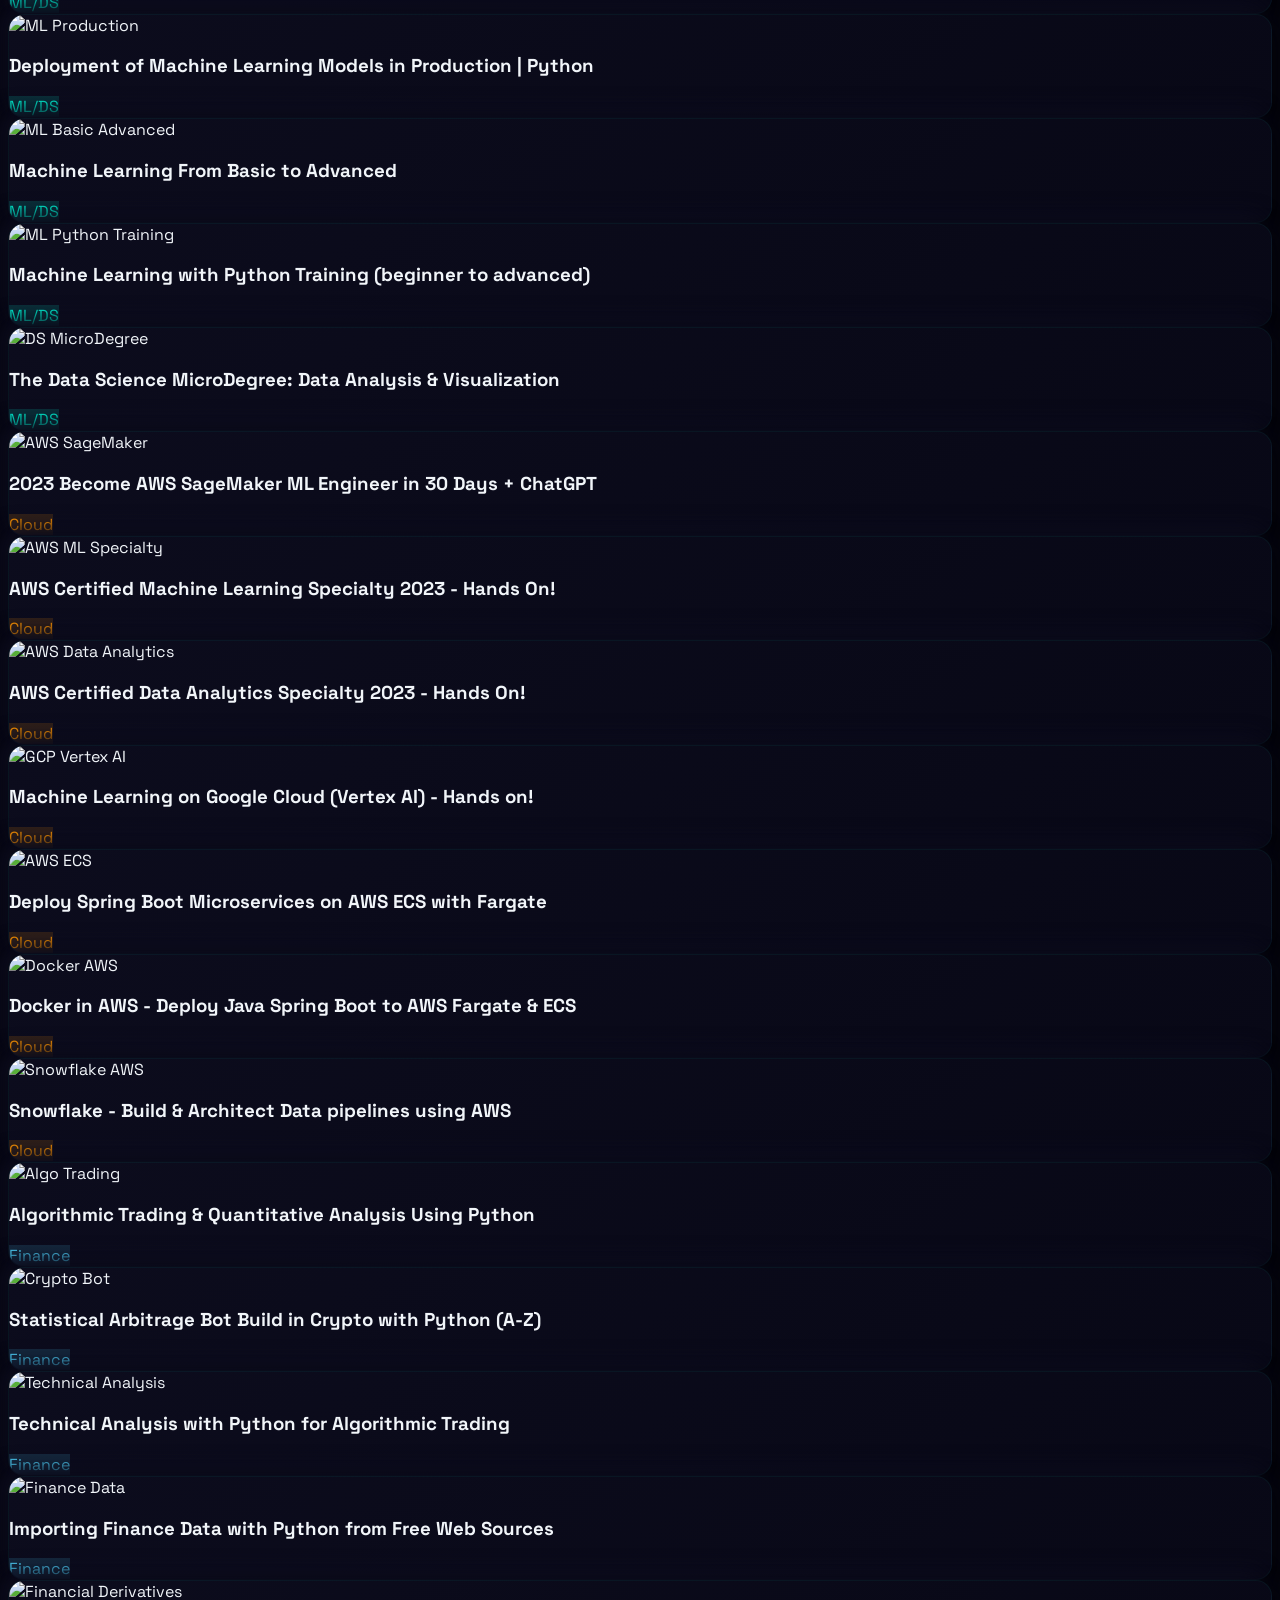
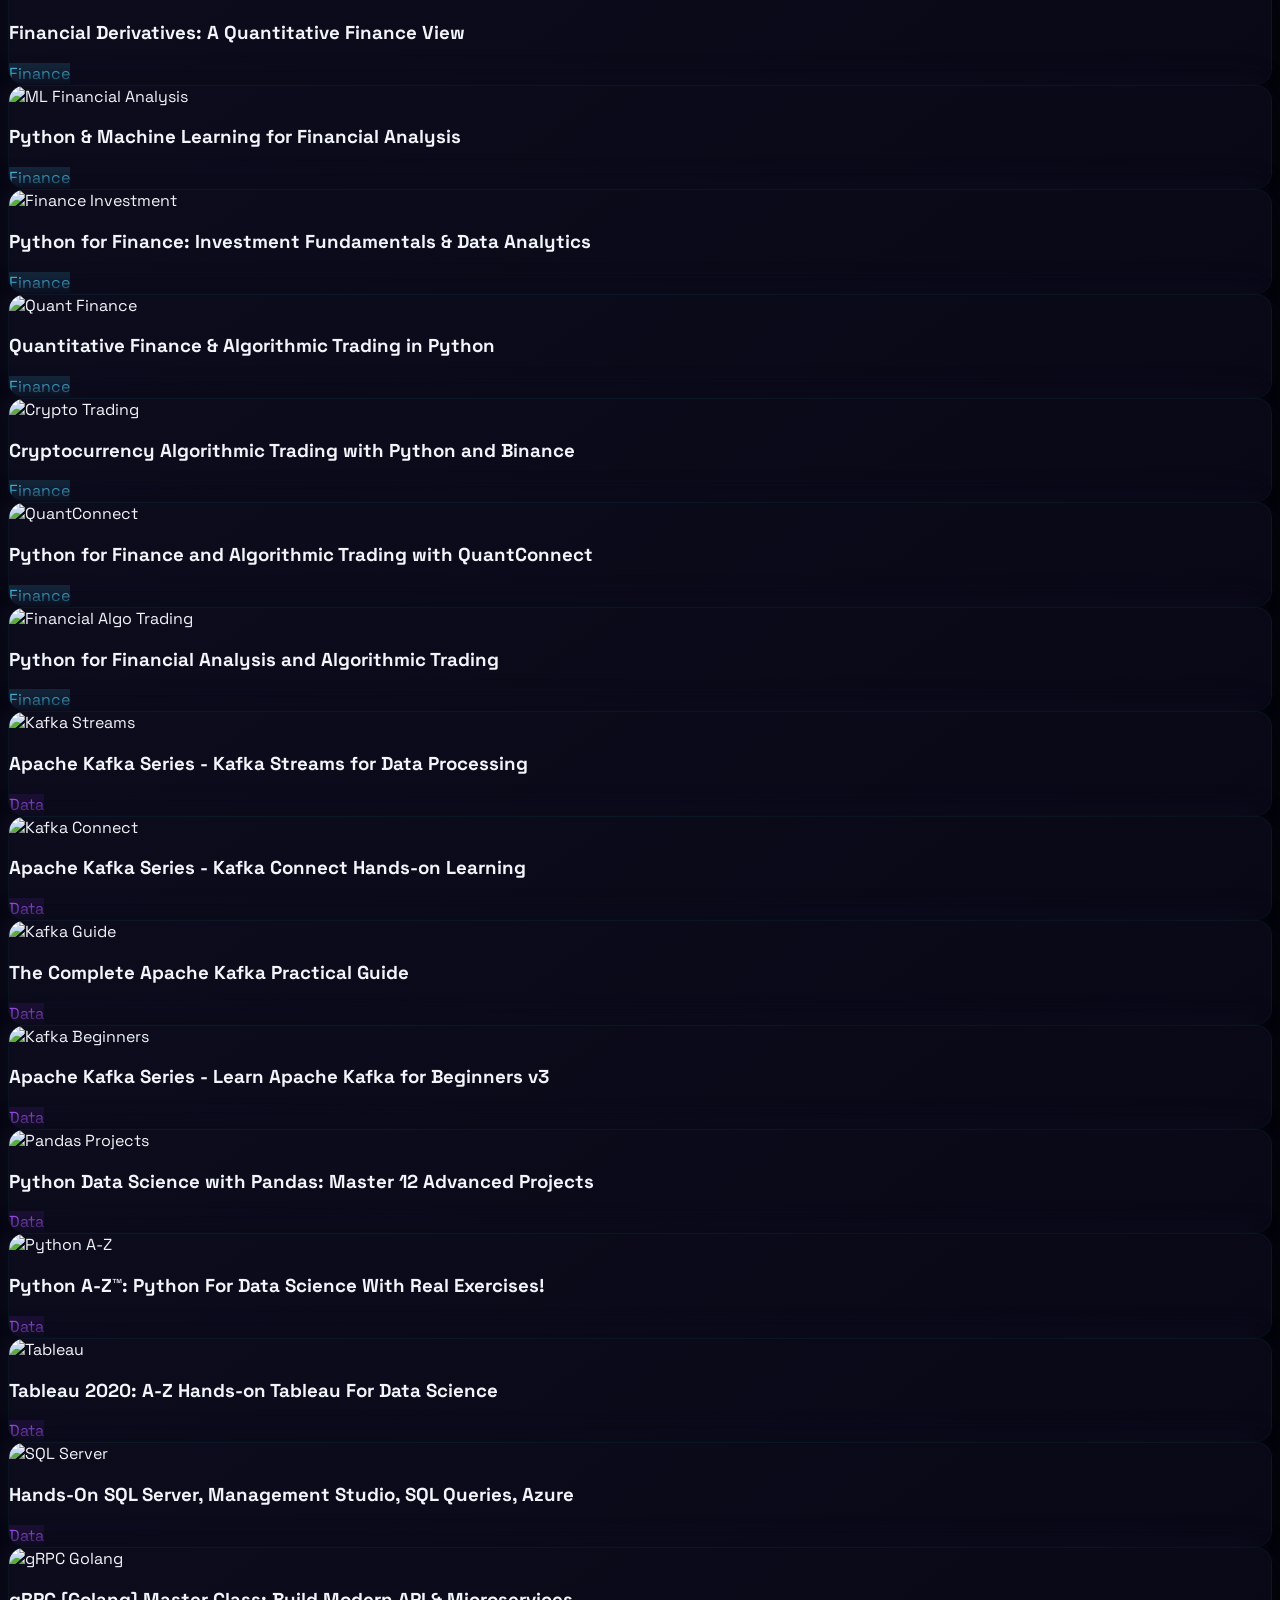
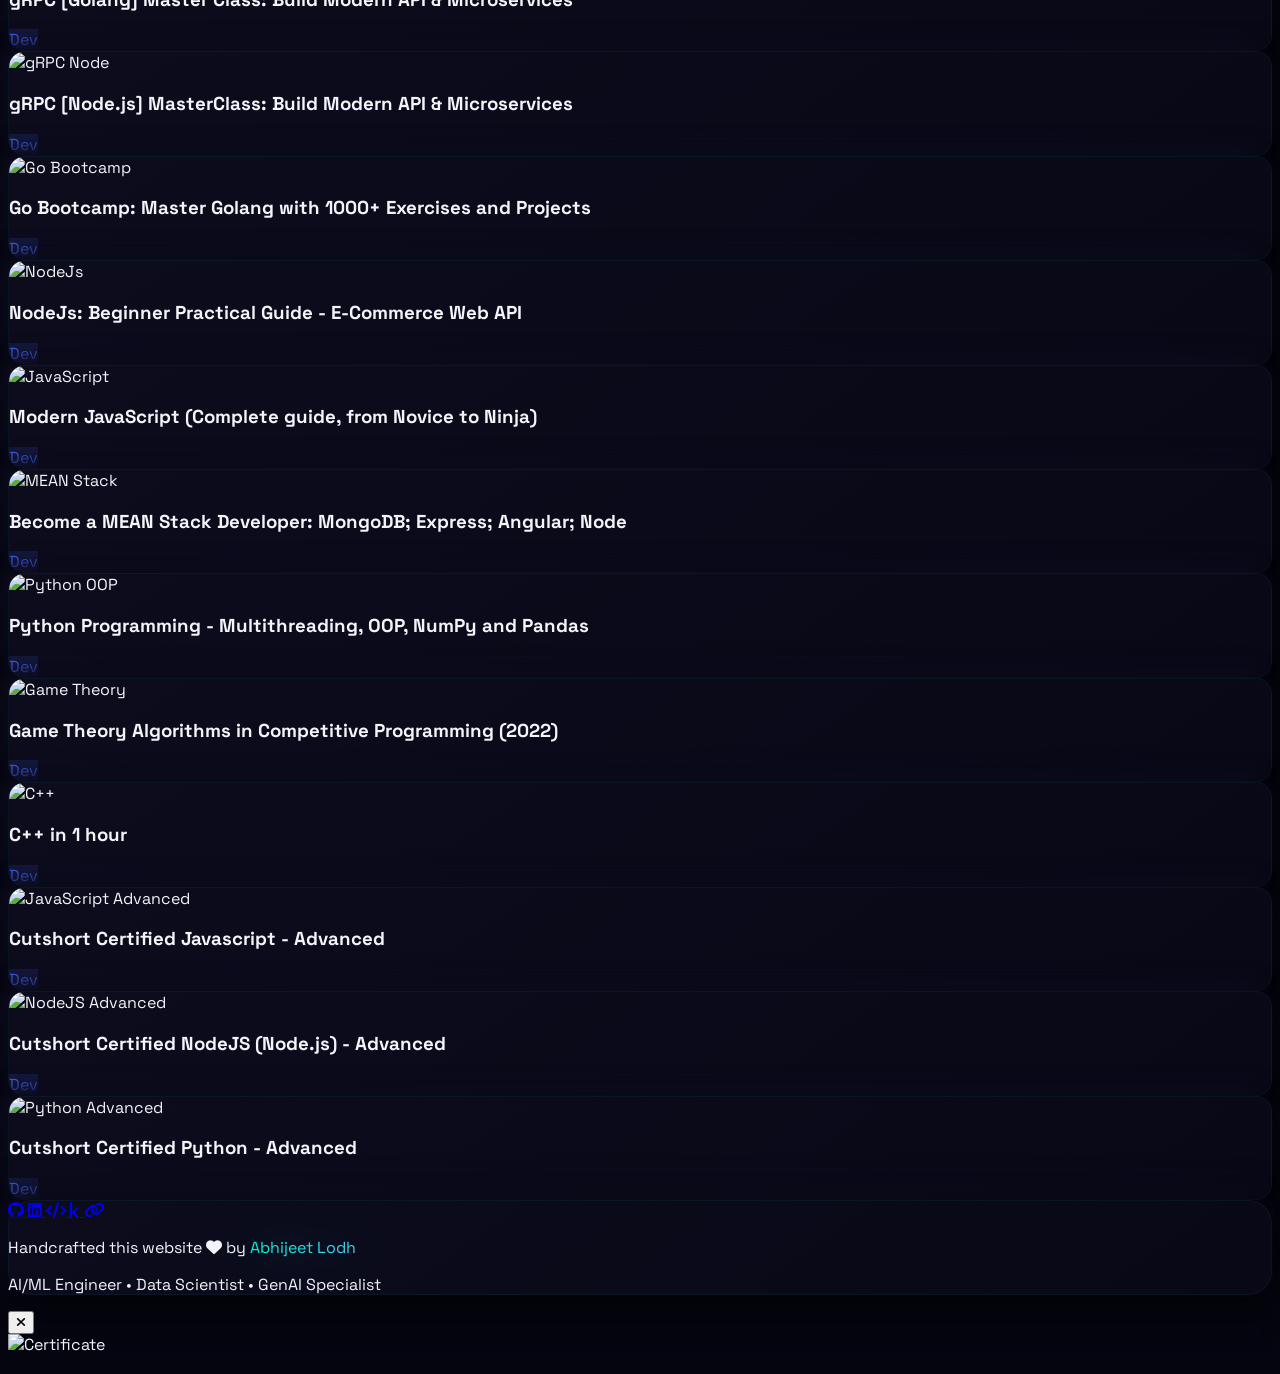
==== commit fcdcffc7: "Update index.html" ====
--- a/index.html
+++ b/index.html
@@ -739,106 +739,745 @@
 
             
             <!-- CURRENT ORGANIZATION -->
-
-            <div class="neu-card p-8 relative overflow-hidden">
+<!-- InfoGain Experience -->
+
+
+
+<div class="neu-card p-8 relative overflow-hidden">
+
     <div class="absolute top-0 right-0 w-32 h-32 bg-gradient-to-bl from-[#f72585]/10 to-transparent rounded-bl-full"></div>
+
     
+
     <div class="flex flex-wrap items-start justify-between gap-4 mb-6">
+
         <div>
+
             <span class="px-3 py-1 rounded-full text-xs bg-[#94a3b8]/20 text-[#94a3b8] border border-[#94a3b8]/30 mb-2 inline-block">
+
                 PREVIOUS
+
             </span>
+
+
+
             <h3 class="text-2xl font-bold text-white">
+
                 AI/ML Engineer (Agentic AI & Platform Engineering)
+
             </h3>
+
+
+
             <p class="text-[#f72585] font-medium text-lg">
+
                 InfoGain, Pune (REMOTE)
+
             </p>
+
         </div>
+
+
+
         <div class="text-right">
+
             <p class="text-[#94a3b8] mono">28 Apr 2025 - 02 Jun 2026</p>
+
             <p class="text-sm text-[#94a3b8]">Consultant - Analytics | AI Engineer</p>
+
         </div>
+
     </div>
 
+
+
     <div class="grid md:grid-cols-2 gap-6">
-        
-        <!-- KEY PROJECTS -->
+
+
+
+        <!-- LEFT COLUMN -->
+
         <div>
+
             <h4 class="font-semibold text-white mb-3 flex items-center gap-2">
-                <i class="fas fa-project-diagram text-[#f72585]"></i>Key Projects
+
+                <i class="fas fa-project-diagram text-[#f72585]"></i>Key Work & Projects
+
             </h4>
-            
+
+
+
             <ul class="space-y-2 text-[#94a3b8] text-sm">
 
-                <li class="flex items-start gap-2">
-                    <i class="fas fa-check text-[#00f5d4] mt-1"></i>
-                    <span>Built enterprise RAG system using FAISS, Azure OpenAI, and NVIDIA NeMo Guardrails for safe retrieval-augmented generation.</span>
-                </li>
-
-                <li class="flex items-start gap-2">
-                    <i class="fas fa-check text-[#00f5d4] mt-1"></i>
-                    <span>Developed IGNIS Generative AI chatbot with agentic orchestration for enterprise knowledge workflows.</span>
-                </li>
-
-                <li class="flex items-start gap-2">
-                    <i class="fas fa-check text-[#00f5d4] mt-1"></i>
-                    <span>Built FastAPI-based production ML system serving hundreds of thousands of users with Azure MLOps pipelines.</span>
-                </li>
-
-                <li class="flex items-start gap-2">
-                    <i class="fas fa-check text-[#00f5d4] mt-1"></i>
-                    <span>Designed Azure Databricks Code Remediation Agent (SAS parser, transpilation, self-healing code, Pydantic validation).</span>
-                </li>
-
-                <li class="flex items-start gap-2">
-                    <i class="fas fa-check text-[#00f5d4] mt-1"></i>
-                    <span>Built autonomous data engineering workflows using AutoGen, CrewAI, LangGraph, and MCP-based orchestration.</span>
-                </li>
-
-                <li class="flex items-start gap-2">
-                    <i class="fas fa-check text-[#00f5d4] mt-1"></i>
-                    <span>Implemented API testing agent with LangGraph including RBAC, rate limiting, and tool-use governance.</span>
-                </li>
-
-                <li class="flex items-start gap-2">
-                    <i class="fas fa-check text-[#00f5d4] mt-1"></i>
-                    <span>Developed Text-to-SQL AI agent using Azure OpenAI for natural language database querying.</span>
-                </li>
-
-                <li class="flex items-start gap-2">
-                    <i class="fas fa-check text-[#00f5d4] mt-1"></i>
-                    <span>Built deep research agents with LangGraph and MCP server for secure enterprise knowledge retrieval.</span>
-                </li>
-
-                <li class="flex items-start gap-2">
-                    <i class="fas fa-check text-[#00f5d4] mt-1"></i>
-                    <span>Engineered GraphRAG pipelines combining vector search and knowledge graphs for contextual reasoning.</span>
-                </li>
-
-                <li class="flex items-start gap-2">
-                    <i class="fas fa-check text-[#00f5d4] mt-1"></i>
-                    <span>Implemented LLMOps observability using LangSmith and OpenTelemetry with dashboards for latency, tokens, and agent health.</span>
-                </li>
-
-                <li class="flex items-start gap-2">
-                    <i class="fas fa-check text-[#00f5d4] mt-1"></i>
-                    <span>Designed enterprise AI governance (RBAC, prompt injection defense, DLP, secret management, secure tool execution).</span>
-                </li>
-
-                <li class="flex items-start gap-2">
-                    <i class="fas fa-check text-[#00f5d4] mt-1"></i>
-                    <span>Built model routing and optimization layer across Azure OpenAI and AWS Bedrock (Claude) for cost/latency efficiency.</span>
-                </li>
-
-                <li class="flex items-start gap-2">
-                    <i class="fas fa-check text-[#00f5d4] mt-1"></i>
-                    <span>Developed evaluation frameworks with golden datasets, hallucination detection, and retrieval quality scoring.</span>
-                </li>
+
+
+                <li class="flex items-start gap-2">
+
+                    <i class="fas fa-check text-[#00f5d4] mt-1"></i>
+
+                    <span>Built RAG Solution with FAISS and AzureOpenAI and managing AI safety with NVIDIA NeMo Guardrails</span>
+
+                </li>
+
+
+
+                <li class="flex items-start gap-2">
+
+                    <i class="fas fa-check text-[#00f5d4] mt-1"></i>
+
+                    <span>FastAPI based ML Application for NLP project from Staging to Production Serving Hundreds of Thousands Active Users with MLOps on Azure</span>
+
+                </li>
+
+
+
+                <li class="flex items-start gap-2">
+
+                    <i class="fas fa-check text-[#00f5d4] mt-1"></i>
+
+                    <span>IGNIS Chatbot with Generative AI integration bringing Agentic Platform Excellence</span>
+
+                </li>
+
+
+
+                <li class="flex items-start gap-2">
+
+                    <i class="fas fa-check text-[#00f5d4] mt-1"></i>
+
+                    <span>Implementation of Traditional Machine Learning to Generative AI solution</span>
+
+                </li>
+
+
+
+                <li class="flex items-start gap-2">
+
+                    <i class="fas fa-check text-[#00f5d4] mt-1"></i>
+
+                    <span>Built Generative AI-based Azure Databricks Code Remediation Agentic solution with SAS Parser Agent, Code Transpilation Agent & Self-Code Healing Agent with Pydantic Model</span>
+
+                </li>
+
+
+
+                <li class="flex items-start gap-2">
+
+                    <i class="fas fa-check text-[#00f5d4] mt-1"></i>
+
+                    <span>Built Self-Healing Autonomous Data Engineering with Test - AutoGen & CrewAI, Dev-LangGraph and MCP Architecture for Orchestration Intelligence.</span>
+
+                </li>
+
+
+
+                <li class="flex items-start gap-2">
+
+                    <i class="fas fa-check text-[#00f5d4] mt-1"></i>
+
+                    <span>Built an Autonomous API Test Agent with LangGraph and LLM with Rate-limitings and RBAC</span>
+
+                </li>
+
+
+
+                <li class="flex items-start gap-2">
+
+                    <i class="fas fa-check text-[#00f5d4] mt-1"></i>
+
+                    <span>Built a Text-SQL AI Agent with Azure AI</span>
+
+                </li>
+
+
+
+                <li class="flex items-start gap-2">
+
+                    <i class="fas fa-check text-[#00f5d4] mt-1"></i>
+
+                    <span>Staging : Deep Research Agent with LangGraph | Prod: Deep Researcher agent with MCP server</span>
+
+                </li>
+
+
+
+                <li class="flex items-start gap-2">
+
+                    <i class="fas fa-check text-[#00f5d4] mt-1"></i>
+
+                    <span>Built MCP Server based Research Assistant enabling secure enterprise knowledge retrieval, tool discovery, and contextual information access.</span>
+
+                </li>
+
+
+
+                <li class="flex items-start gap-2">
+
+                    <i class="fas fa-check text-[#00f5d4] mt-1"></i>
+
+                    <span>Developed MCP-enabled data services for secure consumption of enterprise knowledge assets by AI Agents.</span>
+
+                </li>
+
+
+
+                <li class="flex items-start gap-2">
+
+                    <i class="fas fa-check text-[#00f5d4] mt-1"></i>
+
+                    <span>Implemented Tool-Use Protocols and MCP integrations for scalable Agent-to-System communication and workflow automation.</span>
+
+                </li>
+
+
+
+                <li class="flex items-start gap-2">
+
+                    <i class="fas fa-check text-[#00f5d4] mt-1"></i>
+
+                    <span>Led architecture discussions for enterprise Agentic AI solutions and AI Platform modernization initiatives.</span>
+
+                </li>
+
+
+
+                <li class="flex items-start gap-2">
+
+                    <i class="fas fa-check text-[#00f5d4] mt-1"></i>
+
+                    <span>Established reusable AI frameworks, engineering standards, code review practices, and development guidelines.</span>
+
+                </li>
+
+
+
+                <li class="flex items-start gap-2">
+
+                    <i class="fas fa-check text-[#00f5d4] mt-1"></i>
+
+                    <span>Mentored engineers on LangGraph, RAG Architectures, Agentic AI, LLMOps, and AI Engineering best practices.</span>
+
+                </li>
+
+
+
+                <li class="flex items-start gap-2">
+
+                    <i class="fas fa-check text-[#00f5d4] mt-1"></i>
+
+                    <span>Partnered with business stakeholders to translate requirements into scalable AI solutions and production-ready architectures.</span>
+
+                </li>
+
+
+
+                <li class="flex items-start gap-2">
+
+                    <i class="fas fa-check text-[#00f5d4] mt-1"></i>
+
+                    <span>A2A for Code Transpilation of Non-Useful code to Working Bug-Free Code</span>
+
+                </li>
+
+
+
+                <li class="flex items-start gap-2">
+
+                    <i class="fas fa-check text-[#00f5d4] mt-1"></i>
+
+                    <span>SAS Pattern commenting for Transpilation with AI Agent</span>
+
+                </li>
+
+
+
+                <li class="flex items-start gap-2">
+
+                    <i class="fas fa-check text-[#00f5d4] mt-1"></i>
+
+                    <span>Comment Migration from SAS to Pyspark with Dual-LLM</span>
+
+                </li>
+
+
+
+                <li class="flex items-start gap-2">
+
+                    <i class="fas fa-check text-[#00f5d4] mt-1"></i>
+
+                    <span>Code Modernization with Agentic AI</span>
+
+                </li>
+
+
+
+                <li class="flex items-start gap-2">
+
+                    <i class="fas fa-check text-[#00f5d4] mt-1"></i>
+
+                    <span>API Development with Complex MCP tools</span>
+
+                </li>
+
+
+
+                <li class="flex items-start gap-2">
+
+                    <i class="fas fa-check text-[#00f5d4] mt-1"></i>
+
+                    <span>Inventory Analysis of Teradata</span>
+
+                </li>
+
+
+
+                <li class="flex items-start gap-2">
+
+                    <i class="fas fa-check text-[#00f5d4] mt-1"></i>
+
+                    <span>SQL Server to Databricks SQL Migration with Agentic AI</span>
+
+                </li>
+
+
+
+                <li class="flex items-start gap-2">
+
+                    <i class="fas fa-check text-[#00f5d4] mt-1"></i>
+
+                    <span>Applied Cross-Encoder Re-ranking for retrieval quality improvement</span>
+
+                </li>
+
+
+
+                <li class="flex items-start gap-2">
+
+                    <i class="fas fa-check text-[#00f5d4] mt-1"></i>
+
+                    <span>Designed contextual compression and metadata filtering strategies</span>
+
+                </li>
+
+
+
+                <li class="flex items-start gap-2">
+
+                    <i class="fas fa-check text-[#00f5d4] mt-1"></i>
+
+                    <span>Semantic Caching to return the already retrived information for matching +95%</span>
+
+                </li>
+
+
+
+                <li class="flex items-start gap-2">
+
+                    <i class="fas fa-check text-[#00f5d4] mt-1"></i>
+
+                    <span>Implemented end-to-end tracing using LangSmith and OpenTelemetry.</span>
+
+                </li>
+
+
+
+                <li class="flex items-start gap-2">
+
+                    <i class="fas fa-check text-[#00f5d4] mt-1"></i>
+
+                    <span>Monitored token consumption, tool usage telemetry, latency, and agent execution metrics.</span>
+
+                </li>
+
+
+
+                <li class="flex items-start gap-2">
+
+                    <i class="fas fa-check text-[#00f5d4] mt-1"></i>
+
+                    <span>Built dashboards for agent health monitoring and anomaly detection.</span>
+
+                </li>
+
+
+
+                <li class="flex items-start gap-2">
+
+                    <i class="fas fa-check text-[#00f5d4] mt-1"></i>
+
+                    <span>Conducted root-cause analysis using execution traces and prompt diagnostics.</span>
+
+                </li>
+
+
+
+                <li class="flex items-start gap-2">
+
+                    <i class="fas fa-check text-[#00f5d4] mt-1"></i>
+
+                    <span>Implemented AI Governance Frameworks including RBAC Authorization, Secret Management, Egress Controls, Data Leakage Prevention, Prompt Injection Detection, and Responsible AI Compliance.</span>
+
+                </li>
+
+
+
+                <li class="flex items-start gap-2">
+
+                    <i class="fas fa-check text-[#00f5d4] mt-1"></i>
+
+                    <span>Built enterprise-grade AI Safety systems using NVIDIA NeMo Guardrails, Google Model Armor, Content Filtering, and Policy Enforcement Pipelines.</span>
+
+                </li>
+
+
+
+                <li class="flex items-start gap-2">
+
+                    <i class="fas fa-check text-[#00f5d4] mt-1"></i>
+
+                    <span>Enforced least-privilege access principles across AI agent tool integrations.</span>
+
+                </li>
+
+
+
+                <li class="flex items-start gap-2">
+
+                    <i class="fas fa-check text-[#00f5d4] mt-1"></i>
+
+                    <span>Developed safeguards against unauthorized tool execution.</span>
+
+                </li>
+
+
+
+                <li class="flex items-start gap-2">
+
+                    <i class="fas fa-check text-[#00f5d4] mt-1"></i>
+
+                    <span>Enforced secure tool execution boundaries and least-privilege access principles across AI Agent ecosystems.</span>
+
+                </li>
+
+
+
+                <li class="flex items-start gap-2">
+
+                    <i class="fas fa-check text-[#00f5d4] mt-1"></i>
+
+                    <span>Built data leakage prevention policies and response filtering pipelines.</span>
+
+                </li>
+
+
+
+                <li class="flex items-start gap-2">
+
+                    <i class="fas fa-check text-[#00f5d4] mt-1"></i>
+
+                    <span>Built Knowledge Graph based retrieval systems using Graph Database architectures for domain-specific relationship discovery.</span>
+
+                </li>
+
+
+
+                <li class="flex items-start gap-2">
+
+                    <i class="fas fa-check text-[#00f5d4] mt-1"></i>
+
+                    <span>Implemented GraphRAG pipelines combining Vector Search and Knowledge Graph traversal for enterprise knowledge retrieval.</span>
+
+                </li>
+
+
+
+                <li class="flex items-start gap-2">
+
+                    <i class="fas fa-check text-[#00f5d4] mt-1"></i>
+
+                    <span>Designed Graph Database mappings to enhance contextual reasoning and entity relationship understanding.</span>
+
+                </li>
+
+
+
+                <li class="flex items-start gap-2">
+
+                    <i class="fas fa-check text-[#00f5d4] mt-1"></i>
+
+                    <span>Enforced enterprise AI governance and content safety controls.</span>
+
+                </li>
+
+
+
+                <li class="flex items-start gap-2">
+
+                    <i class="fas fa-check text-[#00f5d4] mt-1"></i>
+
+                    <span>Designed enterprise-ready AI services supporting multi-tenant architectures and secure workspace isolation.</span>
+
+                </li>
+
+
+
+                <li class="flex items-start gap-2">
+
+                    <i class="fas fa-check text-[#00f5d4] mt-1"></i>
+
+                    <span>Integrated enterprise authentication and authorization mechanisms supporting SSO, RBAC, and identity-provider based access controls.</span>
+
+                </li>
+
+
+
+                <li class="flex items-start gap-2">
+
+                    <i class="fas fa-check text-[#00f5d4] mt-1"></i>
+
+                    <span>Built Evaluation Harnesses and Golden Dataset testing frameworks for hallucination detection, retrieval validation, and response quality measurement.</span>
+
+                </li>
+
+
+
+                <li class="flex items-start gap-2">
+
+                    <i class="fas fa-check text-[#00f5d4] mt-1"></i>
+
+                    <span>Architected scalable AI Pipelines including RAG, Multi-Agent Systems, Workflow Orchestration, and LLM-powered applications.</span>
+
+                </li>
+
+
+
+                <li class="flex items-start gap-2">
+
+                    <i class="fas fa-check text-[#00f5d4] mt-1"></i>
+
+                    <span>Contributed to Agent Factory initiatives by standardizing orchestration patterns, reusable workflows, and agent decision frameworks.</span>
+
+                </li>
+
+
+
+                <li class="flex items-start gap-2">
+
+                    <i class="fas fa-check text-[#00f5d4] mt-1"></i>
+
+                    <span>Designed, developed, tested, and deployed production-grade AI Agents for enterprise automation workflows.</span>
+
+                </li>
+
+
+
+                <li class="flex items-start gap-2">
+
+                    <i class="fas fa-check text-[#00f5d4] mt-1"></i>
+
+                    <span>Designed long-running agent workflows using durable execution patterns inspired by Temporal-style workflow orchestration.</span>
+
+                </li>
+
+
+
+                <li class="flex items-start gap-2">
+
+                    <i class="fas fa-check text-[#00f5d4] mt-1"></i>
+
+                    <span>Integrated Anthropic Claude models through AWS Bedrock for enterprise AI workflows and model routing strategies.</span>
+
+                </li>
+
+
+
+                <li class="flex items-start gap-2">
+
+                    <i class="fas fa-check text-[#00f5d4] mt-1"></i>
+
+                    <span>Designed context window optimization strategies through chunking, contextual compression, and retrieval filtering.</span>
+
+                </li>
+
+
+
+                <li class="flex items-start gap-2">
+
+                    <i class="fas fa-check text-[#00f5d4] mt-1"></i>
+
+                    <span>Reduced token consumption while improving answer relevance and grounding.</span>
+
+                </li>
+
+
+
+                <li class="flex items-start gap-2">
+
+                    <i class="fas fa-check text-[#00f5d4] mt-1"></i>
+
+                    <span>Built grounded RAG systems with source attribution and citation generation</span>
+
+                </li>
+
+
+
+                <li class="flex items-start gap-2">
+
+                    <i class="fas fa-check text-[#00f5d4] mt-1"></i>
+
+                    <span>Reduced hallucinations through retrieval validation and evidence-based response generation</span>
+
+                </li>
+
+
+
+                <li class="flex items-start gap-2">
+
+                    <i class="fas fa-check text-[#00f5d4] mt-1"></i>
+
+                    <span>Designed concurrent agent execution patterns using LangGraph state machines and async Python</span>
+
+                </li>
+
+
+
+                <li class="flex items-start gap-2">
+
+                    <i class="fas fa-check text-[#00f5d4] mt-1"></i>
+
+                    <span>Implemented rate limiting, retry strategies, timeout handling, and failure recovery workflows</span>
+
+                </li>
+
+
+
+                <li class="flex items-start gap-2">
+
+                    <i class="fas fa-check text-[#00f5d4] mt-1"></i>
+
+                    <span>Built deterministic agent workflows with state-machine orchestration and structured outputs</span>
+
+                </li>
+
+
+
+                <li class="flex items-start gap-2">
+
+                    <i class="fas fa-check text-[#00f5d4] mt-1"></i>
+
+                    <span>Optimized LLM latency and cost through semantic caching, response caching, and prompt optimization techniques.</span>
+
+                </li>
+
+
+
+                <li class="flex items-start gap-2">
+
+                    <i class="fas fa-check text-[#00f5d4] mt-1"></i>
+
+                    <span>Asynchronous Tool calling to increase latency on metrics like token per second, time taken for first token</span>
+
+                </li>
+
+
+
+                <li class="flex items-start gap-2">
+
+                    <i class="fas fa-check text-[#00f5d4] mt-1"></i>
+
+                    <span>Model Routing to Routing Complex queries to Pro Model and Simple Queries to Standard Models to optimize latency and cost.</span>
+
+                </li>
+
+
+
+                <li class="flex items-start gap-2">
+
+                    <i class="fas fa-check text-[#00f5d4] mt-1"></i>
+
+                    <span>Built production-grade AI Agents using LangGraph, CrewAI, MCP, and Agentic AI Design Patterns for enterprise automation workflows</span>
+
+                </li>
+
+
+
+                <li class="flex items-start gap-2">
+
+                    <i class="fas fa-check text-[#00f5d4] mt-1"></i>
+
+                    <span>Designed Multi-Agent Systems with state management, tool-calling protocols, workflow orchestration, and autonomous decision-making capabilities.</span>
+
+                </li>
+
+
+
+                <li class="flex items-start gap-2">
+
+                    <i class="fas fa-check text-[#00f5d4] mt-1"></i>
+
+                    <span>Developed reusable Python SDK abstractions for AI Agent integration, tool invocation, structured outputs, and Control Plane communication.</span>
+
+                </li>
+
+
 
             </ul>
+
         </div>
 
+
+
+        <!-- RIGHT COLUMN -->
+
+        <div>
+
+            <h4 class="font-semibold text-white mb-3 flex items-center gap-2">
+
+                <i class="fas fa-industry text-[#4cc9f0]"></i>Tech Stack
+
+            </h4>
+
+
+
+            <div class="flex flex-wrap gap-2">
+
+                <span class="skill-pill cloud">Azure OpenAI</span>
+
+                <span class="skill-pill cloud">FAISS</span>
+
+                <span class="skill-pill cloud">Databricks</span>
+
+                <span class="skill-pill cloud">LangChain</span>
+
+                <span class="skill-pill cloud">LangGraph</span>
+
+                <span class="skill-pill cloud">LangSmith</span>
+
+                <span class="skill-pill cloud">CrewAI</span>
+
+                <span class="skill-pill cloud">AutoGen</span>
+
+                <span class="skill-pill cloud">FastAPI</span>
+
+                <span class="skill-pill cloud">MCP</span>
+
+                <span class="skill-pill cloud">OpenTelemetry</span>
+
+                <span class="skill-pill cloud">AWS Bedrock</span>
+
+                <span class="skill-pill cloud">Python</span>
+
+                <span class="skill-pill cloud">NeMo Guardrails</span>
+
+            </div>
+
+        </div>
+
+
+
+    </div>
+
+</div>
             
                 <!-- Accenture -->
                 <div class="neu-card p-8 relative overflow-hidden">
